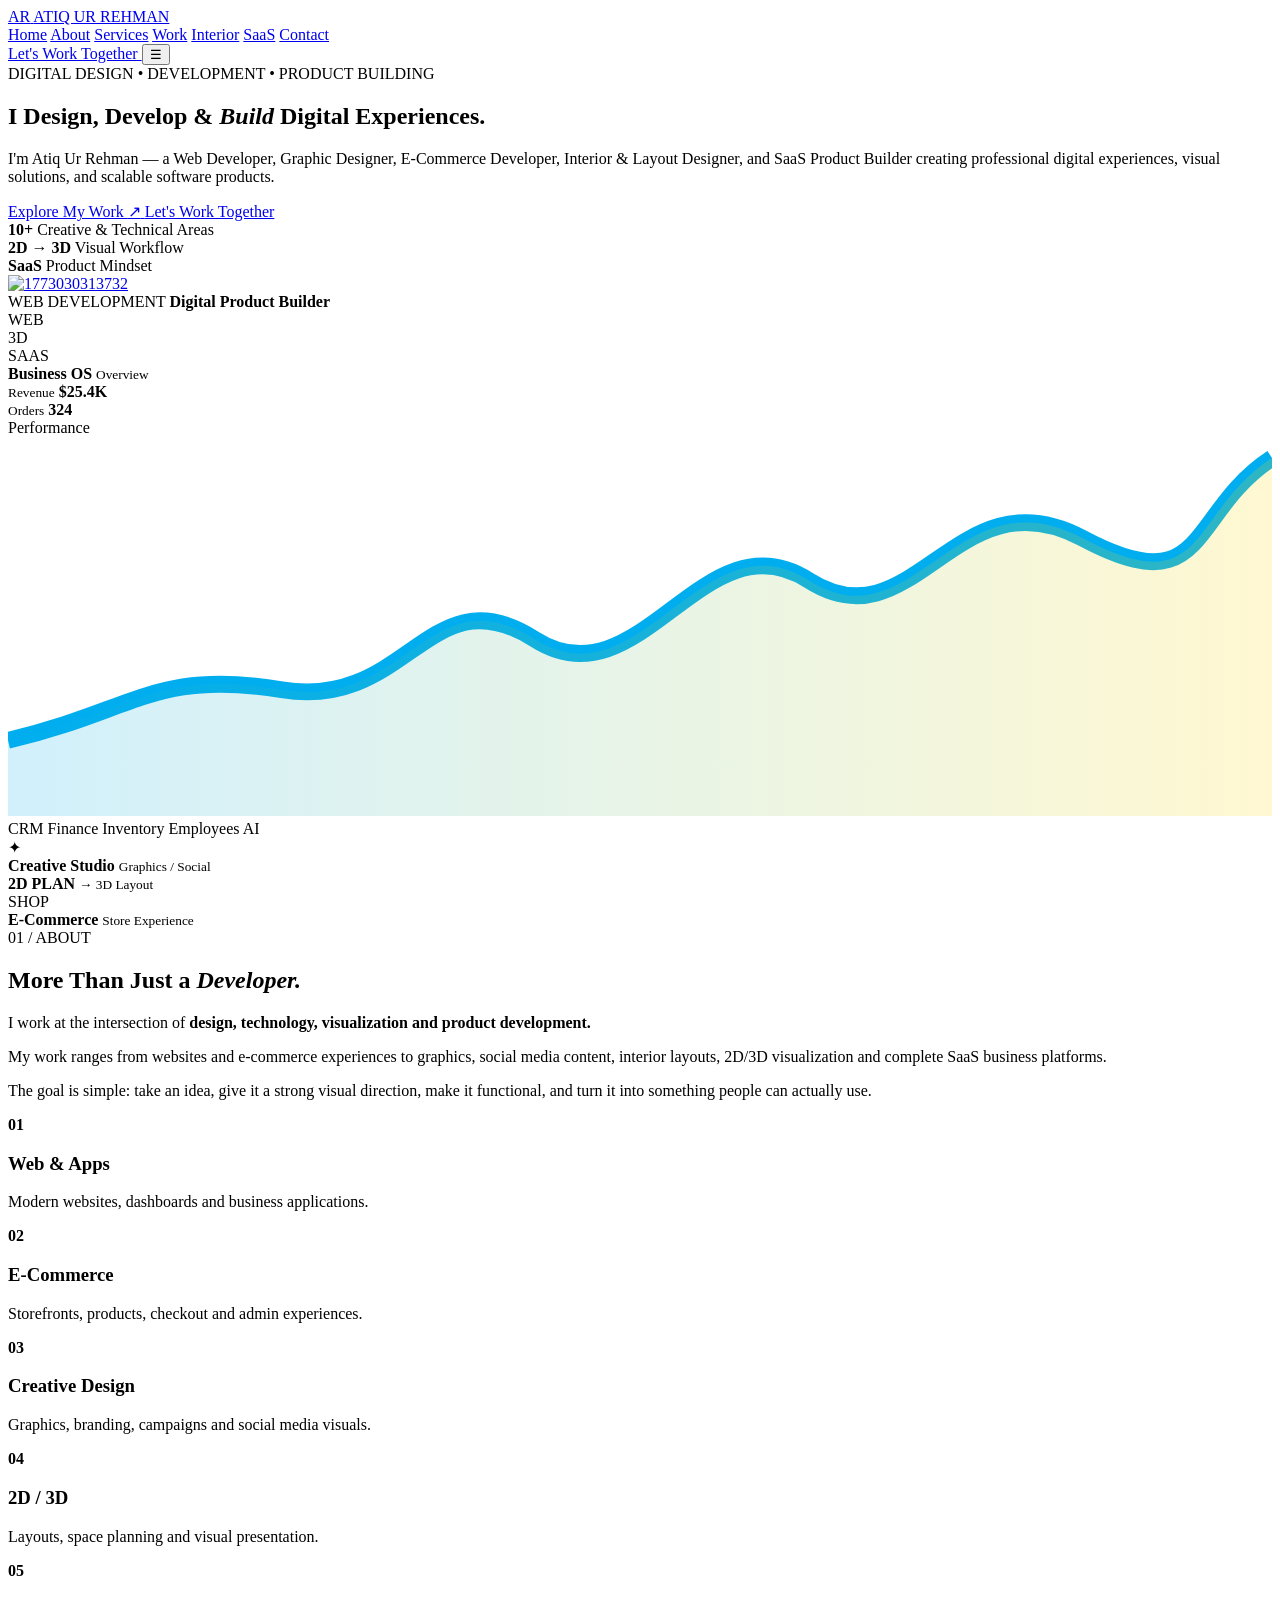
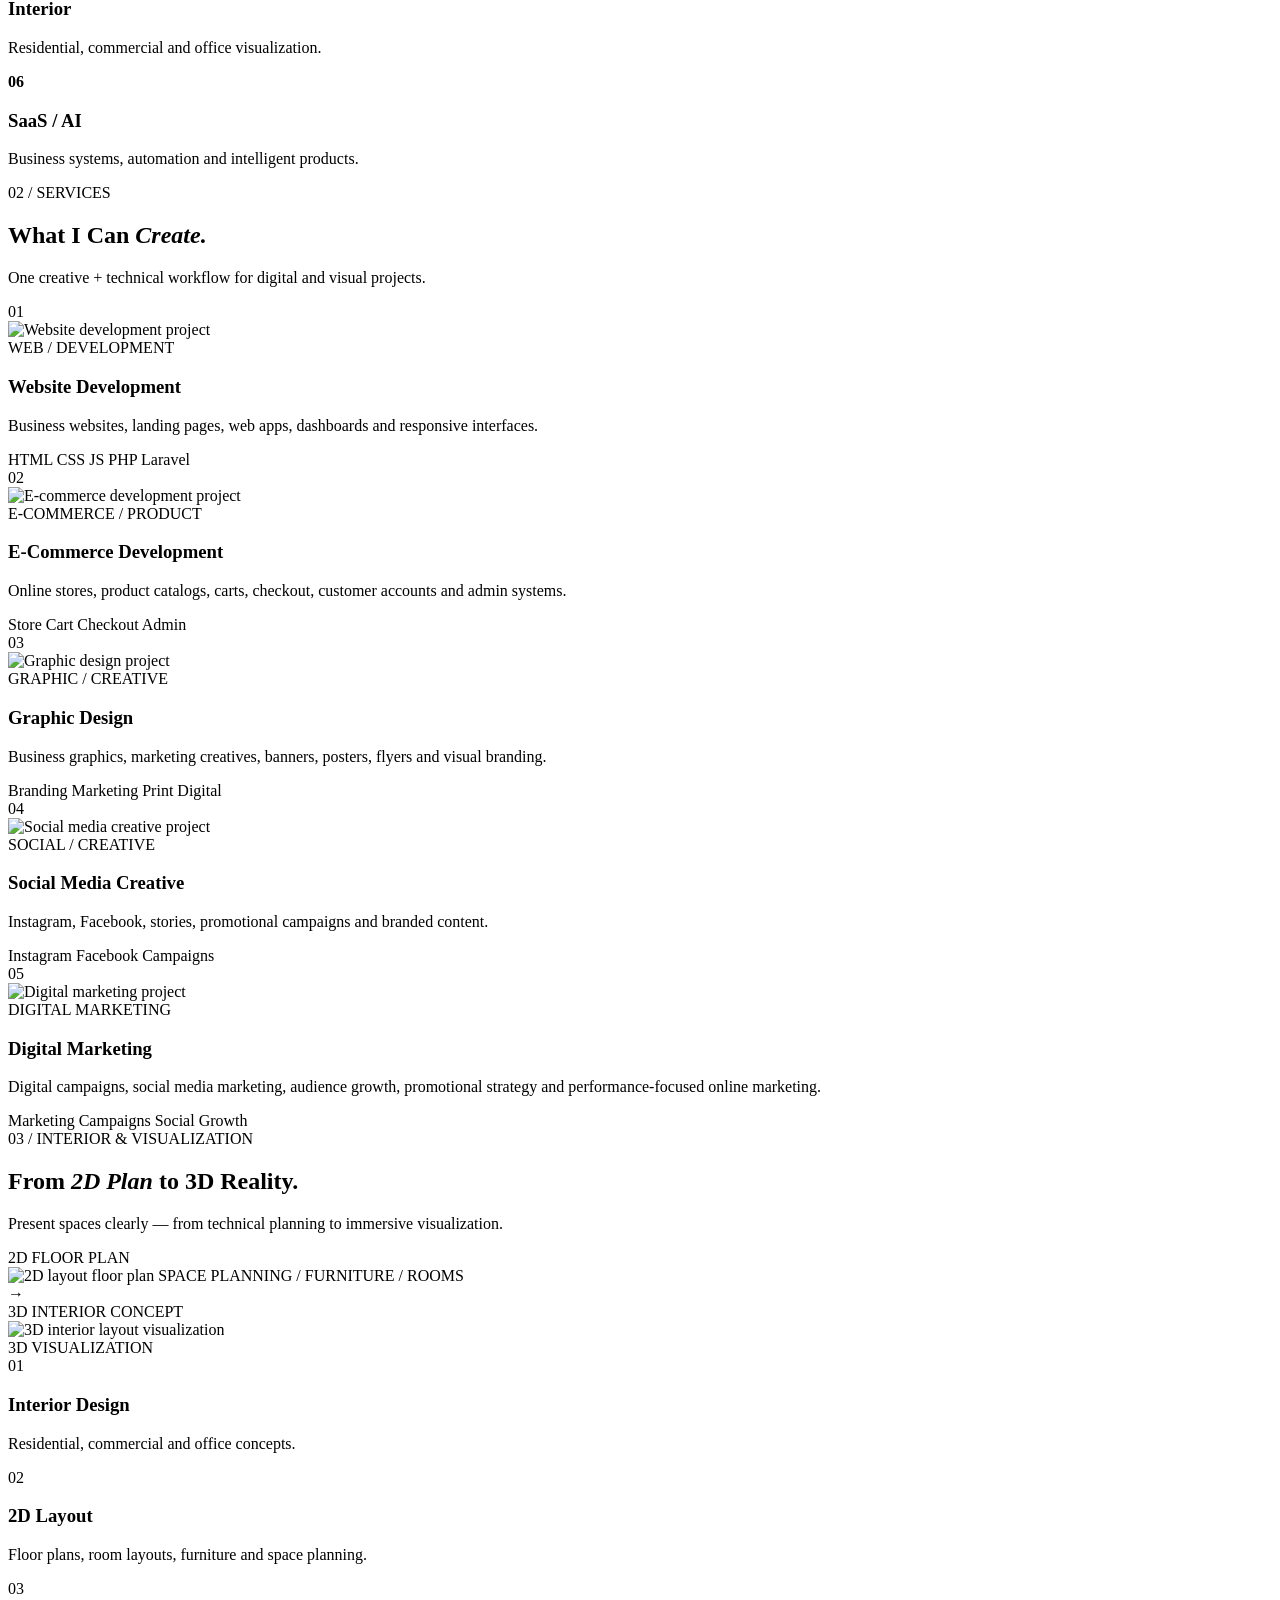
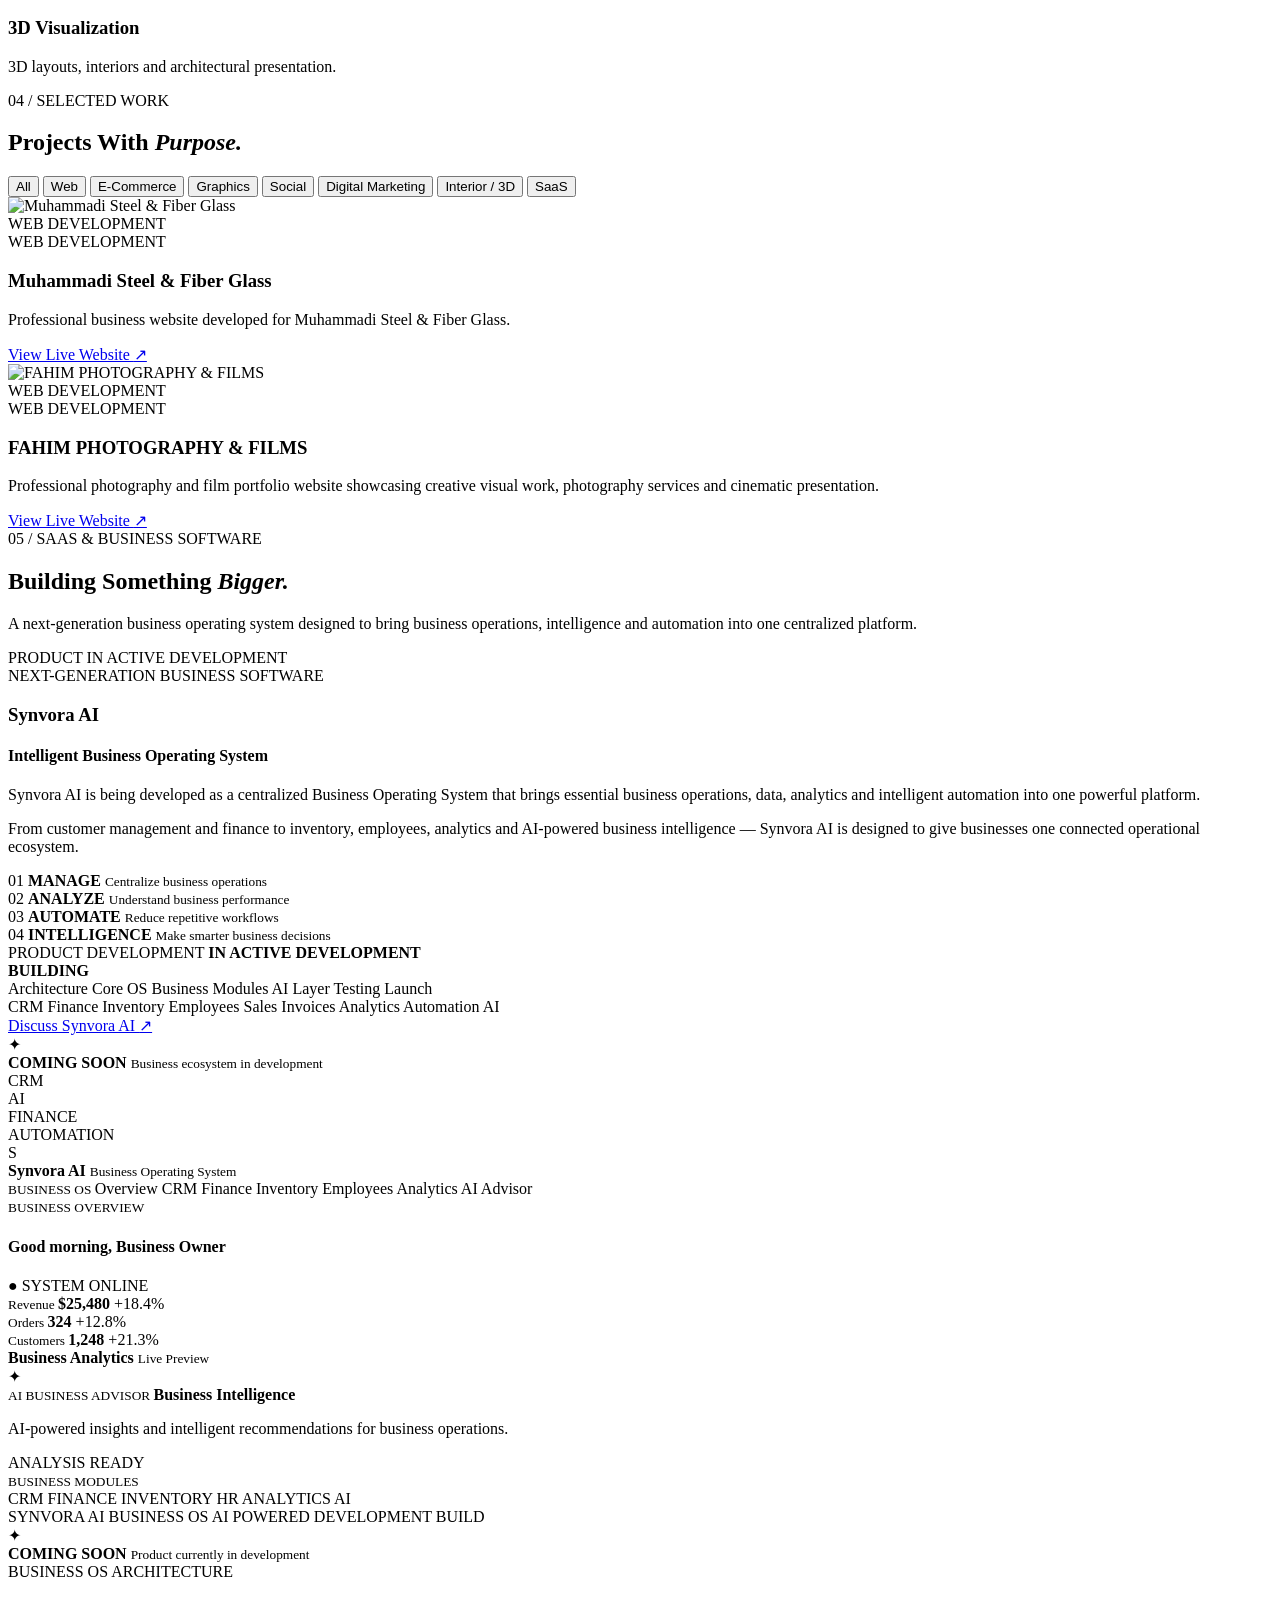
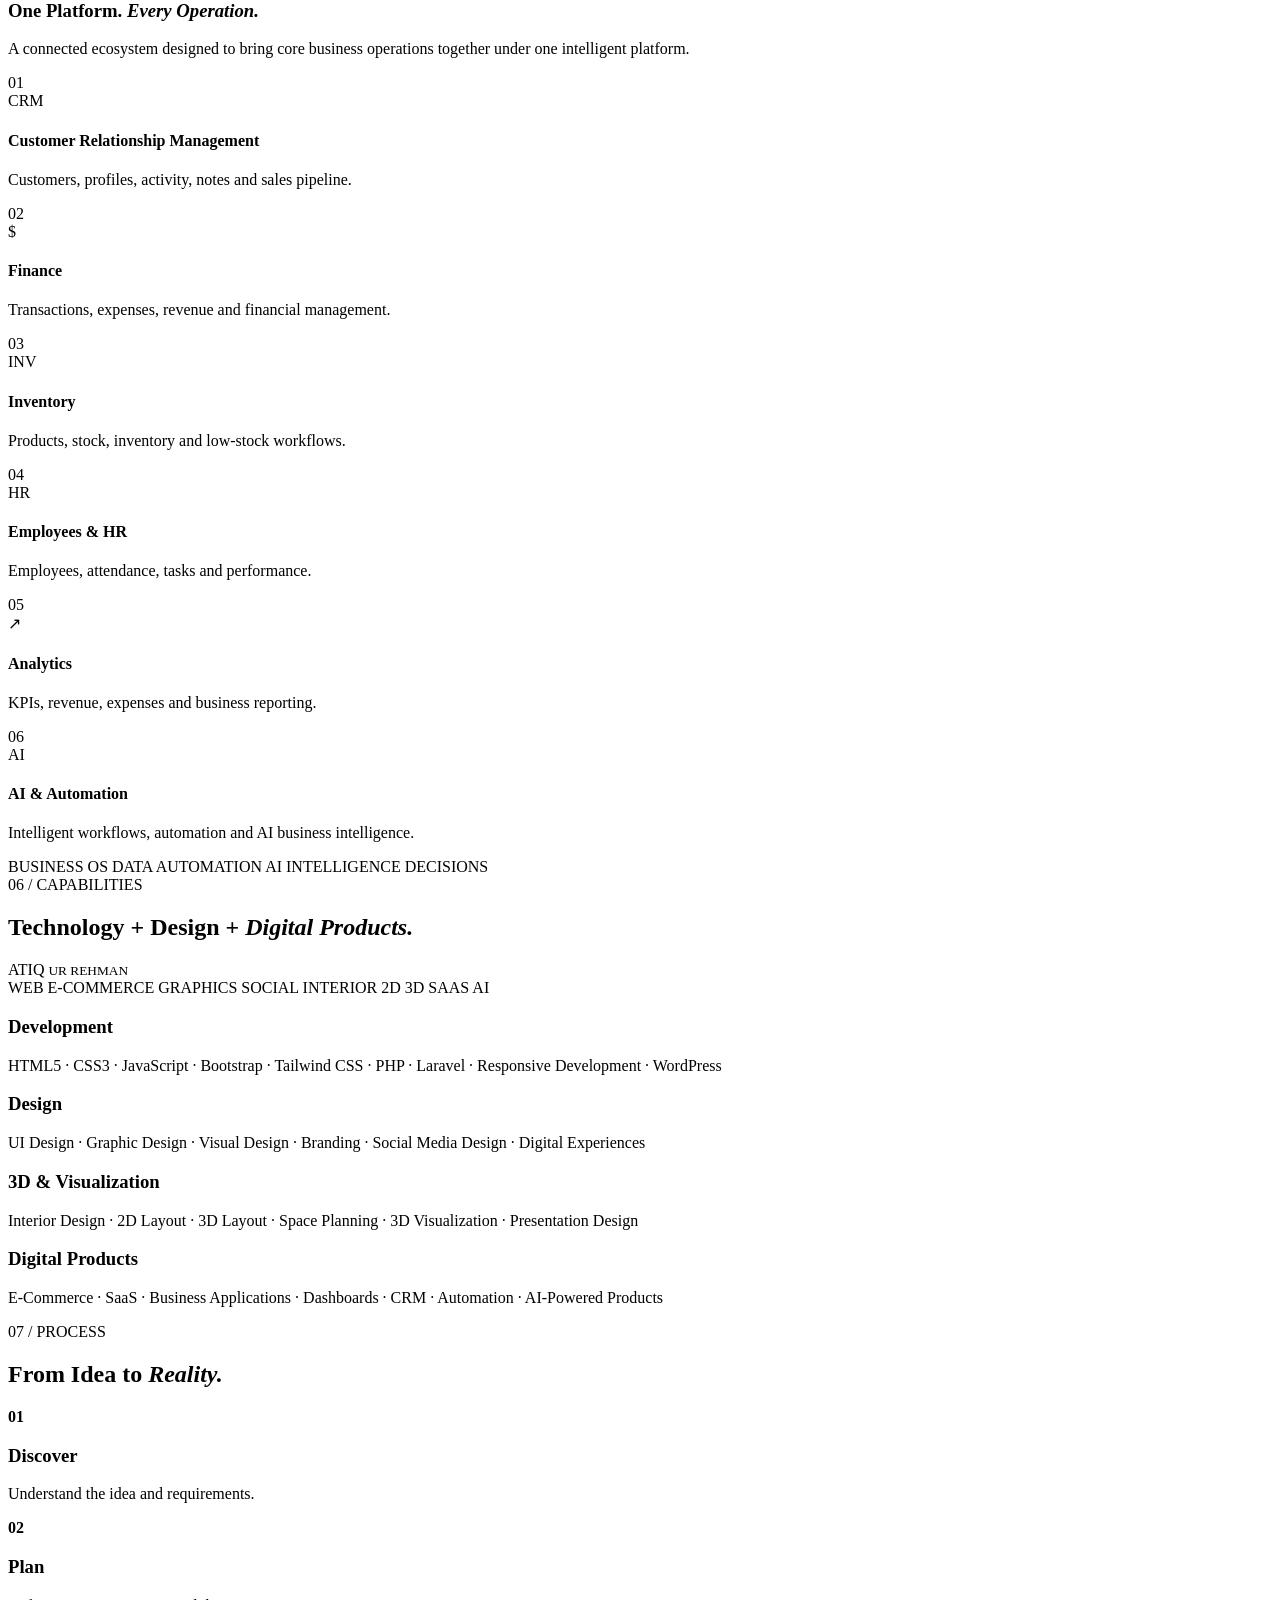
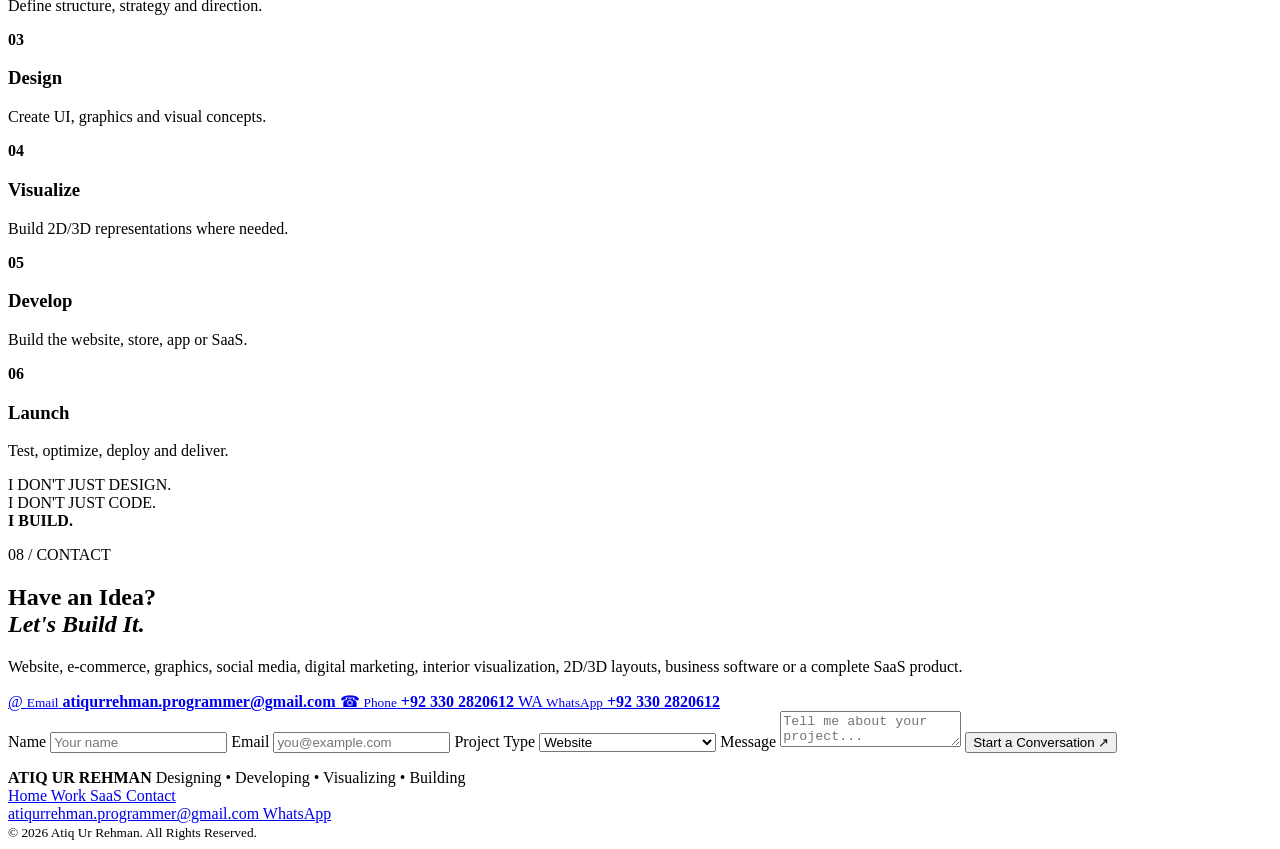
==== index.html @ fedbae57 "Add files via upload" ====
<!DOCTYPE html>
<html lang="en">
<head>
  <meta charset="UTF-8" />
  <meta name="viewport" content="width=device-width, initial-scale=1.0" />

  <meta
    name="description"
    content="Atiq Ur Rehman — Web Developer, Digital Designer, E-Commerce Developer, 2D/3D Visualizer, Interior Designer and SaaS Product Builder."
  />

  <meta name="theme-color" content="#05070d" />

  <title>Atiq Ur Rehman — Design • Develop • Visualize • Build</title>

  <link rel="preconnect" href="https://fonts.googleapis.com" />
  <link
    rel="preconnect"
    href="https://fonts.gstatic.com"
    crossorigin
  />

  <link
    href="https://fonts.googleapis.com/css2?family=Inter:wght@400;500;600;700;800&family=Space+Grotesk:wght@400;500;600;700&display=swap"
    rel="stylesheet"
  />

  <link rel="stylesheet" href="css//style.css" />
  <link rel="stylesheet" href="css//synvora.css" />
  <link rel="stylesheet" href="css//interior.css" />
  <link rel="stylesheet" href="css//projects.css">
</head>

<body>

  <div class="cursor-glow"></div>
  <div class="noise"></div>


  <!-- =========================================================
       HEADER
       ========================================================= -->

  <header class="site-header">

    <a class="brand" href="#home" aria-label="Atiq Ur Rehman home">

      <span class="brand-mark">AR</span>

      <span>ATIQ UR REHMAN</span>

    </a>


    <nav class="nav" id="nav">

      <a href="#home">Home</a>

      <a href="#about">About</a>

      <a href="#services">Services</a>

      <a href="#work">Work</a>

      <a href="#interior">Interior</a>

      <a href="#saas">SaaS</a>

      <a href="#contact">Contact</a>

    </nav>


    <a class="nav-cta" href="#contact">
      Let's Work Together
    </a>


    <button
      class="menu-btn"
      id="menuBtn"
      aria-label="Open menu"
      type="button"
    >
      ☰
    </button>

  </header>


  <main>


    <!-- =========================================================
         HERO
         ========================================================= -->

    <section class="hero section" id="home">

      <div class="hero-copy reveal">

        <div class="eyebrow">

          <span></span>

          DIGITAL DESIGN • DEVELOPMENT • PRODUCT BUILDING

        </div>


        <h1>

          I Design, Develop &amp;

          <em>Build</em>

          Digital Experiences.

        </h1>


        <p class="hero-text">

          I'm Atiq Ur Rehman — a Web Developer, Graphic Designer,
          E-Commerce Developer, Interior &amp; Layout Designer,
          and SaaS Product Builder creating professional digital
          experiences, visual solutions, and scalable software products.

        </p>


        <div class="hero-actions">

          <a class="btn btn-primary" href="#work">

            Explore My Work

            <span>↗</span>

          </a>


          <a class="btn btn-ghost" href="#contact">

            Let's Work Together

          </a>

        </div>


        <div class="hero-meta">

          <div>

            <strong>10+</strong>

            <span>Creative &amp; Technical Areas</span>

          </div>


          <div>

            <strong>2D → 3D</strong>

            <span>Visual Workflow</span>

          </div>


          <div>

            <strong>SaaS</strong>

            <span>Product Mindset</span>

          </div>

        </div>

      </div>


      <!-- HERO VISUAL -->

      <div class="hero-scene-wrap reveal" data-tilt>

        <div class="scene-grid"></div>

        <div class="orbit orbit-a"></div>

        <div class="orbit orbit-b"></div>


        <div class="hero-scene">


          <div class="real-photo-card hero-photo-card">

            <a href="https://ibb.co/jkDN61f0"><img src="https://i.ibb.co/TMtfvF2j/1773030313732.jpg" alt="1773030313732" border="0"></a>

            <div class="photo-overlay">

              <span>WEB DEVELOPMENT</span>

              <b>Digital Product Builder</b>

            </div>

          </div>


          <div class="float-tag tag-web">WEB</div>

          <div class="float-tag tag-3d">3D</div>

          <div class="float-tag tag-saas">SAAS</div>


          <!-- LAPTOP -->

          <div class="device laptop">

            <div class="device-top">

              <span></span>
              <span></span>
              <span></span>

            </div>


            <div class="screen">

              <div class="dash-head">

                <b>Business OS</b>

                <small>Overview</small>

              </div>


              <div class="dash-grid">

                <div class="mini-stat">

                  <small>Revenue</small>

                  <b>$25.4K</b>

                  <i></i>

                </div>


                <div class="mini-stat">

                  <small>Orders</small>

                  <b>324</b>

                  <i></i>

                </div>


                <div class="chart">

                  <div class="chart-title">
                    Performance
                  </div>


                  <svg
                    viewBox="0 0 300 90"
                    preserveAspectRatio="none"
                    aria-label="Decorative analytics graph"
                  >

                    <defs>

                      <linearGradient id="g" x1="0" x2="1">

                        <stop
                          offset="0"
                          stop-color="#00aeef"
                        />

                        <stop
                          offset="1"
                          stop-color="#ffd700"
                        />

                      </linearGradient>

                    </defs>


                    <path
                      d="M0 72 C30 65,35 55,65 60 S100 32,125 48 S165 18,190 34 S225 8,255 24 S280 18,300 5"
                      fill="none"
                      stroke="#00aeef"
                      stroke-width="4"
                    />


                    <path
                      d="M0 72 C30 65,35 55,65 60 S100 32,125 48 S165 18,190 34 S225 8,255 24 S280 18,300 5 L300 90 L0 90Z"
                      fill="url(#g)"
                      opacity=".18"
                    />

                  </svg>

                </div>

              </div>


              <div class="dash-bottom">

                <span>CRM</span>

                <span>Finance</span>

                <span>Inventory</span>

                <span>Employees</span>

                <span>AI</span>

              </div>

            </div>

          </div>


          <!-- DESIGN PANEL -->

          <div class="floating-panel panel-design">

            <div class="panel-icon">✦</div>

            <b>Creative Studio</b>

            <small>Graphics / Social</small>


            <div class="swatches">

              <i></i>
              <i></i>
              <i></i>

            </div>

          </div>


          <!-- PLAN PANEL -->

          <div class="floating-panel panel-plan">

            <div class="floorplan">

              <span></span>
              <span></span>
              <span></span>
              <span></span>
              <span></span>

            </div>


            <b>2D PLAN</b>

            <small>→ 3D Layout</small>

          </div>


          <!-- STORE PANEL -->

          <div class="floating-panel panel-store">

            <div class="store-img">

              <div class="product-cube"></div>

              <span>SHOP</span>

            </div>


            <b>E-Commerce</b>

            <small>Store Experience</small>

          </div>


          <!-- MINI ROOM -->

          <div class="room-mini">

            <div class="room-back"></div>

            <div class="room-floor"></div>

            <div class="sofa"></div>

            <div class="table"></div>

            <div class="lamp"></div>

          </div>

        </div>

      </div>

    </section>


    <!-- =========================================================
         ABOUT
         ========================================================= -->

    <section class="section about" id="about">

      <div class="section-head reveal">

        <span class="section-no">
          01 / ABOUT
        </span>


        <h2>

          More Than Just a

          <em>Developer.</em>

        </h2>

      </div>


      <div class="about-grid">


        <div class="about-copy reveal">

          <p class="lead">

            I work at the intersection of

            <strong>
              design, technology, visualization and product development.
            </strong>

          </p>


          <p>

            My work ranges from websites and e-commerce experiences
            to graphics, social media content, interior layouts,
            2D/3D visualization and complete SaaS business platforms.

          </p>


          <p>

            The goal is simple: take an idea, give it a strong visual
            direction, make it functional, and turn it into something
            people can actually use.

          </p>

        </div>


        <div class="capability-grid reveal">


          <article>

            <b>01</b>

            <h3>Web &amp; Apps</h3>

            <p>
              Modern websites, dashboards and business applications.
            </p>

          </article>


          <article>

            <b>02</b>

            <h3>E-Commerce</h3>

            <p>
              Storefronts, products, checkout and admin experiences.
            </p>

          </article>


          <article>

            <b>03</b>

            <h3>Creative Design</h3>

            <p>
              Graphics, branding, campaigns and social media visuals.
            </p>

          </article>


          <article>

            <b>04</b>

            <h3>2D / 3D</h3>

            <p>
              Layouts, space planning and visual presentation.
            </p>

          </article>


          <article>

            <b>05</b>

            <h3>Interior</h3>

            <p>
              Residential, commercial and office visualization.
            </p>

          </article>


          <article>

            <b>06</b>

            <h3>SaaS / AI</h3>

            <p>
              Business systems, automation and intelligent products.
            </p>

          </article>

        </div>

      </div>

    </section>


    <!-- =========================================================
         SERVICES
         ========================================================= -->

    <section class="section services" id="services">

      <div class="section-head reveal">

        <span class="section-no">
          02 / SERVICES
        </span>


        <h2>

          What I Can

          <em>Create.</em>

        </h2>


        <p>
          One creative + technical workflow for digital and visual projects.
        </p>

      </div>


      <div class="service-grid">


        <!-- WEBSITE DEVELOPMENT -->

        <article
          class="service-card reveal"
          data-tilt
        >

          <span class="service-num">01</span>


          <div class="service-visual real-service-photo">

            <img
              src="https://i.ibb.co/zTfZMCG3/IMG-20260829-WA0000.jpg"
              alt="Website development project"
              loading="lazy"
            />

            <div class="photo-badge">
              WEB / DEVELOPMENT
            </div>

          </div>


          <h3>Website Development</h3>


          <p>
            Business websites, landing pages, web apps, dashboards
            and responsive interfaces.
          </p>


          <div class="tags">

            <span>HTML</span>
            <span>CSS</span>
            <span>JS</span>
            <span>PHP</span>
            <span>Laravel</span>

          </div>

        </article>


        <!-- E-COMMERCE -->

        <article
          class="service-card reveal"
          data-tilt
        >

          <span class="service-num">02</span>


          <div class="service-visual real-service-photo">

            <img
              src="https://i.ibb.co/v4fLGfy1/IMG-20260829-WA0020.jpg"
              alt="E-commerce development project"
              loading="lazy"
            />

            <div class="photo-badge">
              E-COMMERCE / PRODUCT
            </div>

          </div>


          <h3>E-Commerce Development</h3>


          <p>
            Online stores, product catalogs, carts, checkout,
            customer accounts and admin systems.
          </p>


          <div class="tags">

            <span>Store</span>
            <span>Cart</span>
            <span>Checkout</span>
            <span>Admin</span>

          </div>

        </article>


        <!-- GRAPHIC DESIGN -->

        <article
          class="service-card reveal"
          data-tilt
        >

          <span class="service-num">03</span>


          <div class="service-visual real-service-photo">

            <img
              src="https://i.ibb.co/V7SLDwQ/IMG-20260829-WA0002.jpg"
              alt="Graphic design project"
              loading="lazy"
            />

            <div class="photo-badge">
              GRAPHIC / CREATIVE
            </div>

          </div>


          <h3>Graphic Design</h3>


          <p>
            Business graphics, marketing creatives, banners,
            posters, flyers and visual branding.
          </p>


          <div class="tags">

            <span>Branding</span>
            <span>Marketing</span>
            <span>Print</span>
            <span>Digital</span>

          </div>

        </article>


        <!-- SOCIAL MEDIA -->

        <article
          class="service-card reveal"
          data-tilt
        >

          <span class="service-num">04</span>


          <div class="service-visual real-service-photo">

            <img
              src="https://i.ibb.co/vxr4BmLY/9b33d6eac666f2b6887f64016045c1c8.jpg"
              alt="Social media creative project"
              loading="lazy"
            />

            <div class="photo-badge">
              SOCIAL / CREATIVE
            </div>

          </div>


          <h3>Social Media Creative</h3>


          <p>
            Instagram, Facebook, stories, promotional campaigns
            and branded content.
          </p>


          <div class="tags">

            <span>Instagram</span>
            <span>Facebook</span>
            <span>Campaigns</span>

          </div>

        </article>


        <!-- DIGITAL MARKETING -->

        <article
          class="service-card reveal"
          data-tilt
        >

          <span class="service-num">05</span>


          <div class="service-visual real-service-photo">

            <img
              src="https://i.ibb.co/1GdFf4Z9/IMG-20260829-WA0019.jpg"
              alt="Digital marketing project"
              loading="lazy"
            />

            <div class="photo-badge">
              DIGITAL MARKETING
            </div>

          </div>


          <h3>Digital Marketing</h3>


          <p>
            Digital campaigns, social media marketing,
            audience growth, promotional strategy and
            performance-focused online marketing.
          </p>


          <div class="tags">

            <span>Marketing</span>
            <span>Campaigns</span>
            <span>Social</span>
            <span>Growth</span>

          </div>

        </article>

      </div>

    </section>


    <!-- =========================================================
         INTERIOR & VISUALIZATION
         ========================================================= -->

    <section
      class="section interior"
      id="interior"
    >

      <div class="section-head reveal">

        <span class="section-no">
          03 / INTERIOR &amp; VISUALIZATION
        </span>


        <h2>

          From

          <em>2D Plan</em>

          to 3D Reality.

        </h2>


        <p>

          Present spaces clearly — from technical planning
          to immersive visualization.

        </p>

      </div>


      <div class="interior-stage reveal">


        <!-- 2D -->

        <div class="plan-card">

          <div class="plan-label">
            2D FLOOR PLAN
          </div>


          <img
            src="https://i.ibb.co/XfNsH6Zq/IMG-20260829-WA0007.jpg"
            alt="2D layout floor plan"
            loading="lazy"
            style="width:100%;height:100%;object-fit:cover;border-radius:inherit;"
          />


          <span>
            SPACE PLANNING / FURNITURE / ROOMS
          </span>

        </div>


        <div class="arrow-3d">
          →
        </div>


        <!-- 3D -->

        <div class="room-card">

          <div class="room-label">
            3D INTERIOR CONCEPT
          </div>


          <div class="real-interior-photo">

            <img
              src="https://i.ibb.co/ycnj2cP0/IMG-20260829-WA0005.jpg"
              alt="3D interior layout visualization"
              loading="lazy"
            />


            <div class="interior-photo-label">
              3D VISUALIZATION
            </div>

          </div>

        </div>

      </div>


      <div class="three-services reveal">


        <div>

          <span>01</span>

          <h3>Interior Design</h3>

          <p>
            Residential, commercial and office concepts.
          </p>

        </div>


        <div>

          <span>02</span>

          <h3>2D Layout</h3>

          <p>
            Floor plans, room layouts, furniture and space planning.
          </p>

        </div>


        <div>

          <span>03</span>

          <h3>3D Visualization</h3>

          <p>
            3D layouts, interiors and architectural presentation.
          </p>

        </div>

      </div>

    </section>


    <!-- =========================================================
         SELECTED WORK
         ========================================================= -->

    <section
      class="section work"
      id="work"
    >

      <div class="section-head reveal">

        <span class="section-no">
          04 / SELECTED WORK
        </span>


        <h2>

          Projects With

          <em>Purpose.</em>

        </h2>

      </div>


      <div
        class="filter-row reveal"
        id="filters"
      >

        <button
          class="filter active"
          data-filter="all"
          type="button"
        >
          All
        </button>


        <button
          class="filter"
          data-filter="web"
          type="button"
        >
          Web
        </button>


        <button
          class="filter"
          data-filter="ecommerce"
          type="button"
        >
          E-Commerce
        </button>


        <button
          class="filter"
          data-filter="graphic"
          type="button"
        >
          Graphics
        </button>


        <button
          class="filter"
          data-filter="social"
          type="button"
        >
          Social
        </button>


        <button
          class="filter"
          data-filter="marketing"
          type="button"
        >
          Digital Marketing
        </button>


        <button
          class="filter"
          data-filter="interior"
          type="button"
        >
          Interior / 3D
        </button>


        <button
          class="filter"
          data-filter="saas"
          type="button"
        >
          SaaS
        </button>

      </div>


      <div
        class="project-grid"
        id="projectGrid"
      >

      </div>

      </div>

    </section>


  <!-- PROJECT GRID -->

  <div
    class="project-grid"
    id="projectGrid"
  >

    <!--
      YOUR EXISTING PROJECT CARDS
      YAHAN SAME EXISTING CARDS RAHENGE.
    -->


    <!-- DYNAMIC PROJECTS WILL APPEAR HERE -->

  </div>

</section>


    <!-- =========================================================
     SYNVORA AI — PRODUCT SHOWCASE
     ========================================================= -->

<section class="section saas synvora-section" id="saas">

  <div class="section-head reveal">

    <span class="section-no">
      05 / SAAS &amp; BUSINESS SOFTWARE
    </span>

    <h2>
      Building Something
      <em>Bigger.</em>
    </h2>

    <p>
      A next-generation business operating system designed to bring
      business operations, intelligence and automation into one
      centralized platform.
    </p>

  </div>


  <!-- SYNVORA PRODUCT HERO -->

  <div class="synvora-product-showcase reveal">


    <!-- LEFT PRODUCT CONTENT -->

    <div class="synvora-product-content">

      <div class="synvora-status-badge">

        <span class="synvora-status-dot"></span>

        <span>PRODUCT IN ACTIVE DEVELOPMENT</span>

      </div>


      <div class="synvora-product-kicker">

        NEXT-GENERATION BUSINESS SOFTWARE

      </div>


      <h3 class="synvora-product-title">

        Synvora <span>AI</span>

      </h3>


      <h4 class="synvora-product-subtitle">

        Intelligent Business Operating System

      </h4>


      <p class="synvora-product-description">

        Synvora AI is being developed as a centralized Business Operating
        System that brings essential business operations, data,
        analytics and intelligent automation into one powerful platform.

      </p>


      <p class="synvora-product-description">

        From customer management and finance to inventory, employees,
        analytics and AI-powered business intelligence — Synvora AI is
        designed to give businesses one connected operational ecosystem.

      </p>


      <!-- PRODUCT POSITIONING -->

      <div class="synvora-positioning">

        <div>

          <span>01</span>

          <strong>MANAGE</strong>

          <small>
            Centralize business operations
          </small>

        </div>


        <div>

          <span>02</span>

          <strong>ANALYZE</strong>

          <small>
            Understand business performance
          </small>

        </div>


        <div>

          <span>03</span>

          <strong>AUTOMATE</strong>

          <small>
            Reduce repetitive workflows
          </small>

        </div>


        <div>

          <span>04</span>

          <strong>INTELLIGENCE</strong>

          <small>
            Make smarter business decisions
          </small>

        </div>

      </div>


      <!-- DEVELOPMENT STATUS -->

      <div class="synvora-development">

        <div class="synvora-development-top">

          <div>

            <span>PRODUCT DEVELOPMENT</span>

            <strong>IN ACTIVE DEVELOPMENT</strong>

          </div>

          <b>BUILDING</b>

        </div>


        <div class="synvora-development-track">

          <span></span>

        </div>


        <div class="synvora-development-stages">

          <span class="active">
            Architecture
          </span>

          <span class="active">
            Core OS
          </span>

          <span class="active">
            Business Modules
          </span>

          <span>
            AI Layer
          </span>

          <span>
            Testing
          </span>

          <span>
            Launch
          </span>

        </div>

      </div>


      <!-- MODULE TAGS -->

      <div class="synvora-module-tags">

        <span>CRM</span>
        <span>Finance</span>
        <span>Inventory</span>
        <span>Employees</span>
        <span>Sales</span>
        <span>Invoices</span>
        <span>Analytics</span>
        <span>Automation</span>
        <span>AI</span>

      </div>


      <!-- CTA -->

      <div class="synvora-product-actions">

        <a
          class="btn btn-primary"
          href="#contact"
        >

          Discuss Synvora AI

          <span>↗</span>

        </a>


        <div class="synvora-coming-status">

          <span>✦</span>

          <div>

            <strong>COMING SOON</strong>

            <small>
              Business ecosystem in development
            </small>

          </div>

        </div>

      </div>

    </div>


    <!-- RIGHT PRODUCT VISUAL -->

    <div
      class="synvora-product-visual"
      data-tilt
    >

      <div class="synvora-visual-glow"></div>

      <div class="synvora-visual-grid"></div>


      <!-- FLOATING MODULE LABELS -->

      <div class="synvora-floating-label synvora-label-crm">
        CRM
      </div>

      <div class="synvora-floating-label synvora-label-ai">
        AI
      </div>

      <div class="synvora-floating-label synvora-label-finance">
        FINANCE
      </div>

      <div class="synvora-floating-label synvora-label-automation">
        AUTOMATION
      </div>


      <!-- MAIN DASHBOARD -->

      <div class="synvora-dashboard">

        <!-- DASHBOARD TOP BAR -->

        <div class="synvora-dashboard-top">

          <div class="synvora-dashboard-brand">

            <span class="synvora-dashboard-logo">
              S
            </span>

            <div>

              <strong>
                Synvora AI
              </strong>

              <small>
                Business Operating System
              </small>

            </div>

          </div>


          <div class="synvora-dashboard-actions">

            <span></span>
            <span></span>
            <span></span>

          </div>

        </div>


        <!-- DASHBOARD BODY -->

        <div class="synvora-dashboard-main">


          <!-- SIDEBAR -->

          <aside class="synvora-dashboard-sidebar">

            <small>
              BUSINESS OS
            </small>

            <span class="active">
              Overview
            </span>

            <span>
              CRM
            </span>

            <span>
              Finance
            </span>

            <span>
              Inventory
            </span>

            <span>
              Employees
            </span>

            <span>
              Analytics
            </span>

            <span>
              AI Advisor
            </span>

          </aside>


          <!-- MAIN CONTENT -->

          <div class="synvora-dashboard-content">


            <div class="synvora-dashboard-heading">

              <div>

                <small>
                  BUSINESS OVERVIEW
                </small>

                <h4>
                  Good morning, Business Owner
                </h4>

              </div>


              <span>
                ● SYSTEM ONLINE
              </span>

            </div>


            <!-- KPI CARDS -->

            <div class="synvora-kpi-grid">

              <div>

                <small>
                  Revenue
                </small>

                <strong>
                  $25,480
                </strong>

                <span>
                  +18.4%
                </span>

              </div>


              <div>

                <small>
                  Orders
                </small>

                <strong>
                  324
                </strong>

                <span>
                  +12.8%
                </span>

              </div>


              <div>

                <small>
                  Customers
                </small>

                <strong>
                  1,248
                </strong>

                <span>
                  +21.3%
                </span>

              </div>

            </div>


            <!-- ANALYTICS + AI -->

            <div class="synvora-dashboard-panels">


              <div class="synvora-analytics-panel">

                <div class="synvora-panel-heading">

                  <strong>
                    Business Analytics
                  </strong>

                  <small>
                    Live Preview
                  </small>

                </div>


                <div class="synvora-chart">

                  <div class="synvora-chart-bars">

                    <i></i>
                    <i></i>
                    <i></i>
                    <i></i>
                    <i></i>
                    <i></i>
                    <i></i>
                    <i></i>
                    <i></i>
                    <i></i>
                    <i></i>

                  </div>


                  <div class="synvora-chart-line"></div>

                </div>

              </div>


              <!-- AI INSIGHT -->

              <div class="synvora-ai-panel">

                <div class="synvora-ai-icon">
                  ✦
                </div>

                <small>
                  AI BUSINESS ADVISOR
                </small>

                <strong>
                  Business Intelligence
                </strong>

                <p>
                  AI-powered insights and intelligent
                  recommendations for business operations.
                </p>

                <span>
                  ANALYSIS READY
                </span>

              </div>

            </div>


            <!-- MODULES -->

            <div class="synvora-dashboard-modules">

              <small>
                BUSINESS MODULES
              </small>


              <div>

                <span>
                  CRM
                </span>

                <span>
                  FINANCE
                </span>

                <span>
                  INVENTORY
                </span>

                <span>
                  HR
                </span>

                <span>
                  ANALYTICS
                </span>

                <span>
                  AI
                </span>

              </div>

            </div>

          </div>

        </div>


        <!-- DASHBOARD FOOTER -->

        <div class="synvora-dashboard-footer">

          <span>
            SYNVORA AI
          </span>

          <span>
            BUSINESS OS
          </span>

          <span>
            AI POWERED
          </span>

          <span>
            DEVELOPMENT BUILD
          </span>

        </div>

      </div>


      <!-- PRODUCT STATUS -->

      <div class="synvora-visual-status">

        <span>✦</span>

        <div>

          <strong>
            COMING SOON
          </strong>

          <small>
            Product currently in development
          </small>

        </div>

      </div>

    </div>

  </div>


  <!-- BUSINESS OS MODULES -->

  <div class="synvora-modules-section reveal">


    <div class="synvora-modules-heading">

      <span>
        BUSINESS OS ARCHITECTURE
      </span>

      <h3>
        One Platform.
        <em>Every Operation.</em>
      </h3>

      <p>
        A connected ecosystem designed to bring core business
        operations together under one intelligent platform.
      </p>

    </div>


    <div class="synvora-modules-grid">


      <article>

        <span>01</span>

        <div class="synvora-module-icon">
          CRM
        </div>

        <h4>
          Customer Relationship Management
        </h4>

        <p>
          Customers, profiles, activity, notes and sales pipeline.
        </p>

      </article>


      <article>

        <span>02</span>

        <div class="synvora-module-icon">
          $
        </div>

        <h4>
          Finance
        </h4>

        <p>
          Transactions, expenses, revenue and financial management.
        </p>

      </article>


      <article>

        <span>03</span>

        <div class="synvora-module-icon">
          INV
        </div>

        <h4>
          Inventory
        </h4>

        <p>
          Products, stock, inventory and low-stock workflows.
        </p>

      </article>


      <article>

        <span>04</span>

        <div class="synvora-module-icon">
          HR
        </div>

        <h4>
          Employees &amp; HR
        </h4>

        <p>
          Employees, attendance, tasks and performance.
        </p>

      </article>


      <article>

        <span>05</span>

        <div class="synvora-module-icon">
          ↗
        </div>

        <h4>
          Analytics
        </h4>

        <p>
          KPIs, revenue, expenses and business reporting.
        </p>

      </article>


      <article>

        <span>06</span>

        <div class="synvora-module-icon">
          AI
        </div>

        <h4>
          AI &amp; Automation
        </h4>

        <p>
          Intelligent workflows, automation and AI business intelligence.
        </p>

      </article>

    </div>


    <!-- ARCHITECTURE STRIP -->

    <div class="synvora-architecture">

      <span>
        BUSINESS OS
      </span>

      <i></i>

      <span>
        DATA
      </span>

      <i></i>

      <span>
        AUTOMATION
      </span>

      <i></i>

      <span>
        AI INTELLIGENCE
      </span>

      <i></i>

      <span>
        DECISIONS
      </span>

    </div>

  </div>

</section>


    <!-- =========================================================
     CAPABILITIES
     ========================================================= -->

<section class="section skills">

  <div class="section-head reveal">

    <span class="section-no">
      06 / CAPABILITIES
    </span>

    <h2>
      Technology + Design +
      <em>Digital Products.</em>
    </h2>

  </div>


  <!-- =======================================================
       SKILL ORBIT
       ======================================================= -->

  <div class="skill-orbit reveal">

    <div class="skill-core">

      ATIQ

      <small>
        UR REHMAN
      </small>

    </div>


    <span class="skill s1">
      WEB
    </span>

    <span class="skill s2">
      E-COMMERCE
    </span>

    <span class="skill s3">
      GRAPHICS
    </span>

    <span class="skill s4">
      SOCIAL
    </span>

    <span class="skill s5">
      INTERIOR
    </span>

    <span class="skill s6">
      2D
    </span>

    <span class="skill s7">
      3D
    </span>

    <span class="skill s8">
      SAAS
    </span>

    <span class="skill s9">
      AI
    </span>

  </div>


  <!-- =======================================================
       CAPABILITY COLUMNS
       ======================================================= -->

  <div class="skill-columns reveal">


    <!-- DEVELOPMENT -->

    <div>

      <h3>
        Development
      </h3>

      <p>
        HTML5 · CSS3 · JavaScript · Bootstrap ·
        Tailwind CSS · PHP · Laravel · Responsive
        Development · WordPress
      </p>

    </div>


    <!-- DESIGN -->

    <div>

      <h3>
        Design
      </h3>

      <p>
        UI Design · Graphic Design · Visual Design ·
        Branding · Social Media Design · Digital
        Experiences
      </p>

    </div>


    <!-- 3D & VISUALIZATION -->

    <div>

      <h3>
        3D &amp; Visualization
      </h3>

      <p>
        Interior Design · 2D Layout · 3D Layout ·
        Space Planning · 3D Visualization ·
        Presentation Design
      </p>

    </div>


    <!-- DIGITAL PRODUCTS -->

    <div>

      <h3>
        Digital Products
      </h3>

      <p>
        E-Commerce · SaaS · Business Applications ·
        Dashboards · CRM · Automation ·
        AI-Powered Products
      </p>

    </div>


  </div>

</section>


    <!-- =========================================================
         PROCESS
         ========================================================= -->

    <section class="section process">


      <div class="section-head reveal">

        <span class="section-no">
          07 / PROCESS
        </span>


        <h2>

          From Idea to

          <em>Reality.</em>

        </h2>

      </div>


      <div class="process-line reveal">


        <div>

          <b>01</b>

          <h3>
            Discover
          </h3>

          <p>
            Understand the idea and requirements.
          </p>

        </div>


        <div>

          <b>02</b>

          <h3>
            Plan
          </h3>

          <p>
            Define structure, strategy and direction.
          </p>

        </div>


        <div>

          <b>03</b>

          <h3>
            Design
          </h3>

          <p>
            Create UI, graphics and visual concepts.
          </p>

        </div>


        <div>

          <b>04</b>

          <h3>
            Visualize
          </h3>

          <p>
            Build 2D/3D representations where needed.
          </p>

        </div>


        <div>

          <b>05</b>

          <h3>
            Develop
          </h3>

          <p>
            Build the website, store, app or SaaS.
          </p>

        </div>


        <div>

          <b>06</b>

          <h3>
            Launch
          </h3>

          <p>
            Test, optimize, deploy and deliver.
          </p>

        </div>

      </div>

    </section>


    <!-- =========================================================
         STATEMENT
         ========================================================= -->

    <section class="statement">


      <div class="statement-object"></div>


      <p>

        I DON'T JUST DESIGN.<br />

        <span>
          I DON'T JUST CODE.
        </span><br />

        <strong>
          I BUILD.
        </strong>

      </p>

    </section>


    <!-- =========================================================
     CONTACT
     ========================================================= -->

<section
  class="section contact"
  id="contact"
>

  <div class="contact-card reveal">

    <!-- LEFT SIDE -->
    <div class="contact-intro">

      <span class="section-no">
        08 / CONTACT
      </span>

      <h2>
        Have an Idea?<br />

        <em>
          Let's Build It.
        </em>
      </h2>

      <p>
        Website, e-commerce, graphics, social media,
        digital marketing, interior visualization,
        2D/3D layouts, business software or
        a complete SaaS product.
      </p>


      <!-- CONTACT DETAILS -->

      <div class="contact-details">

        <a
          href="mailto:atiqurrehman.programmer@gmail.com"
          class="contact-detail"
        >

          <span class="contact-detail-icon">
            @
          </span>

          <span>
            <small>Email</small>
            <strong>
              atiqurrehman.programmer@gmail.com
            </strong>
          </span>

        </a>


        <a
          href="tel:+923302820612"
          class="contact-detail"
        >

          <span class="contact-detail-icon">
            ☎
          </span>

          <span>
            <small>Phone</small>
            <strong>
              +92 330 2820612
            </strong>
          </span>

        </a>


        <a
          href="https://wa.me/923302820612"
          target="_blank"
          rel="noopener noreferrer"
          class="contact-detail"
        >

          <span class="contact-detail-icon">
            WA
          </span>

          <span>
            <small>WhatsApp</small>
            <strong>
              +92 330 2820612
            </strong>
          </span>

        </a>

      </div>

    </div>


    <!-- RIGHT SIDE / FORM -->

    <form id="contactForm">

      <label>

        Name

        <input
          name="name"
          type="text"
          required
          placeholder="Your name"
        />

      </label>


      <label>

        Email

        <input
          name="email"
          type="email"
          required
          placeholder="you@example.com"
        />

      </label>


      <label>

        Project Type

        <select
          name="type"
          required
        >

          <option value="Website">
            Website
          </option>

          <option value="E-Commerce">
            E-Commerce
          </option>

          <option value="Graphic Design">
            Graphic Design
          </option>

          <option value="Social Media">
            Social Media
          </option>

          <option value="Digital Marketing">
            Digital Marketing
          </option>

          <option value="Interior Design">
            Interior Design
          </option>

          <option value="2D / 3D Layout">
            2D / 3D Layout
          </option>

          <option value="SaaS / Business Software">
            SaaS / Business Software
          </option>

          <option value="AI Product">
            AI Product
          </option>

        </select>

      </label>


      <label>

        Message

        <textarea
          name="message"
          required
          placeholder="Tell me about your project..."
        ></textarea>

      </label>


      <button
        class="btn btn-primary"
        type="submit"
      >

        Start a Conversation

        <span>
          ↗
        </span>

      </button>


      <p
        class="form-note"
        id="formNote"
      ></p>

    </form>

  </div>

</section>


  <!-- =========================================================
     FOOTER
     ========================================================= -->

<footer>

  <div class="footer-brand">

    <b>
      ATIQ UR REHMAN
    </b>

    <span>
      Designing • Developing • Visualizing • Building
    </span>

  </div>


  <div class="footer-links">

    <a href="#home">
      Home
    </a>

    <a href="#work">
      Work
    </a>

    <a href="#saas">
      SaaS
    </a>

    <a href="#contact">
      Contact
    </a>

  </div>


  <div class="footer-contact">

    <a href="mailto:atiqurrehman.programmer@gmail.com">
      atiqurrehman.programmer@gmail.com
    </a>

    <a
      href="https://wa.me/923302820612"
      target="_blank"
      rel="noopener noreferrer"
    >
      WhatsApp
    </a>

  </div>


  <small>

    © 2026 Atiq Ur Rehman
    <span>•</span>
    All Rights Reserved.

  </small>

</footer>


  <!-- JAVASCRIPT -->

  <script src="script.js"></script>
  <script src="projects-data.js"></script>
<script src="projects.js"></script>

</body>
</html>
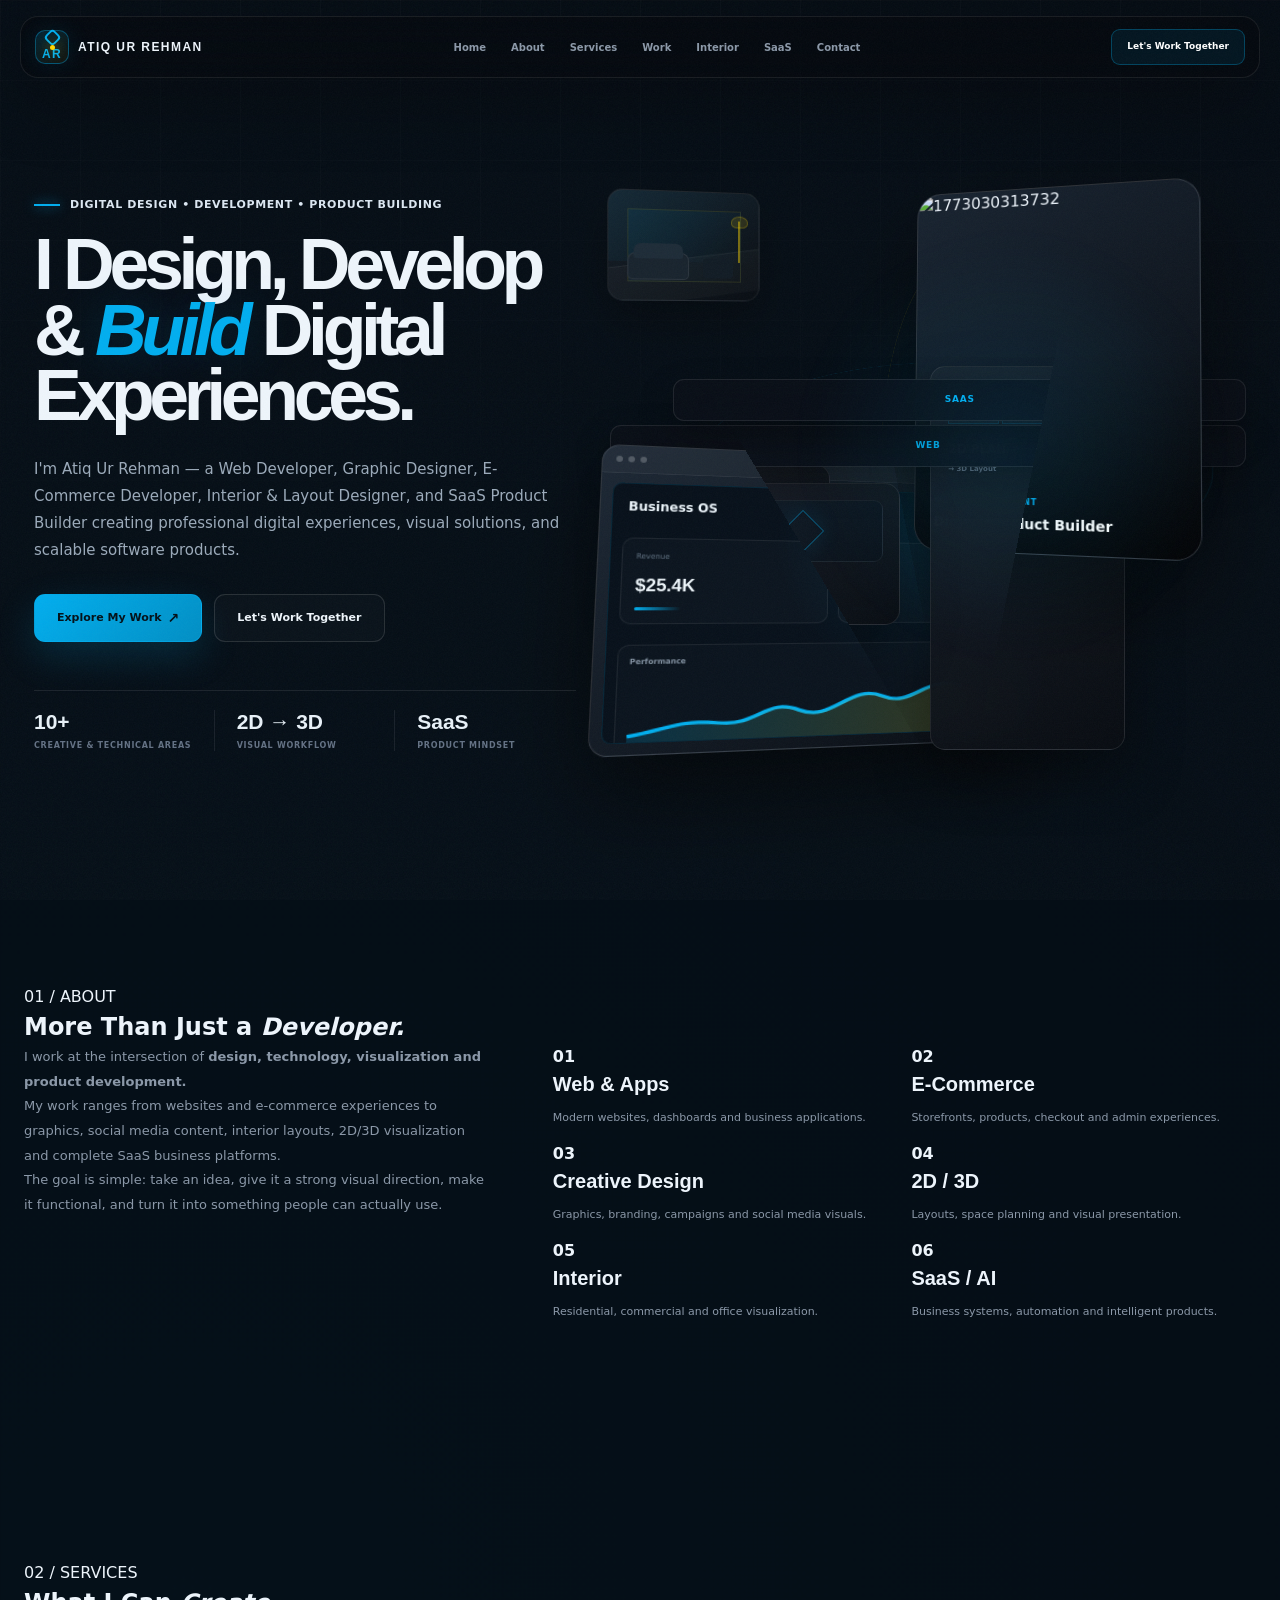
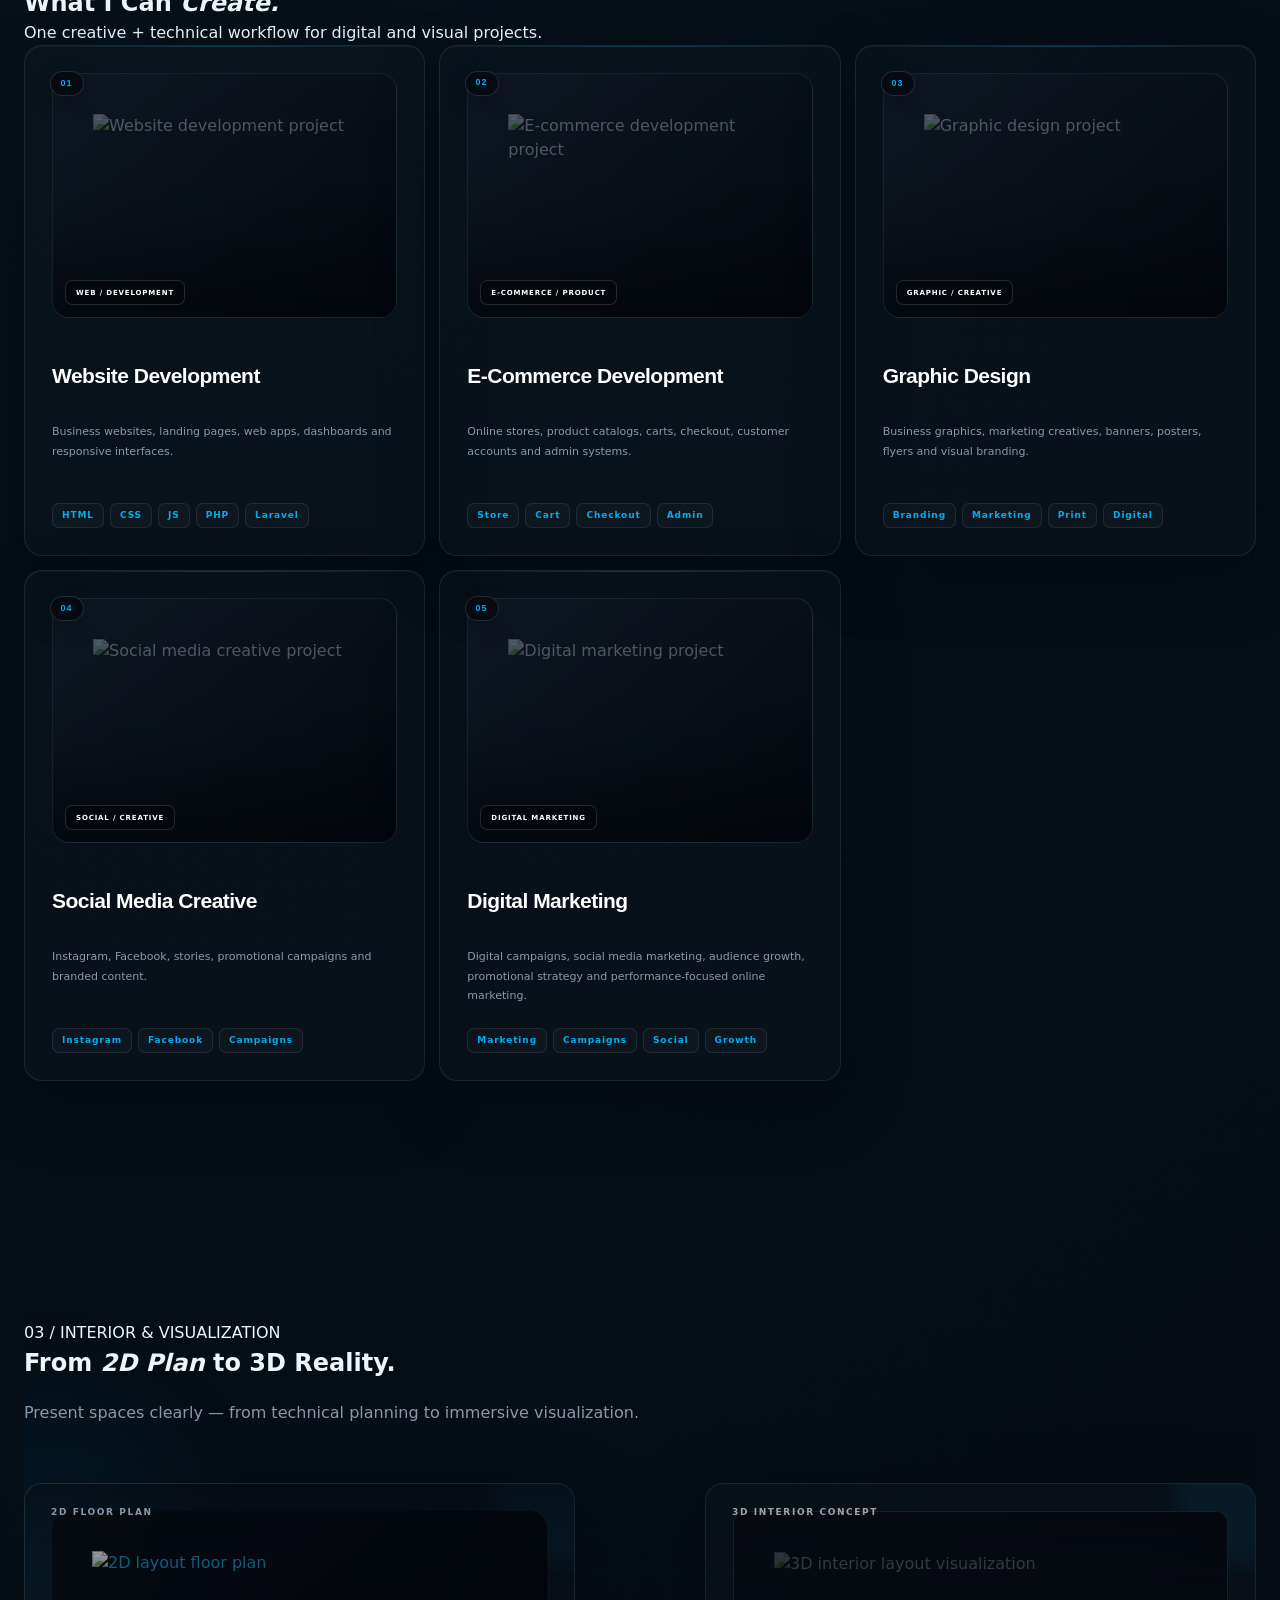
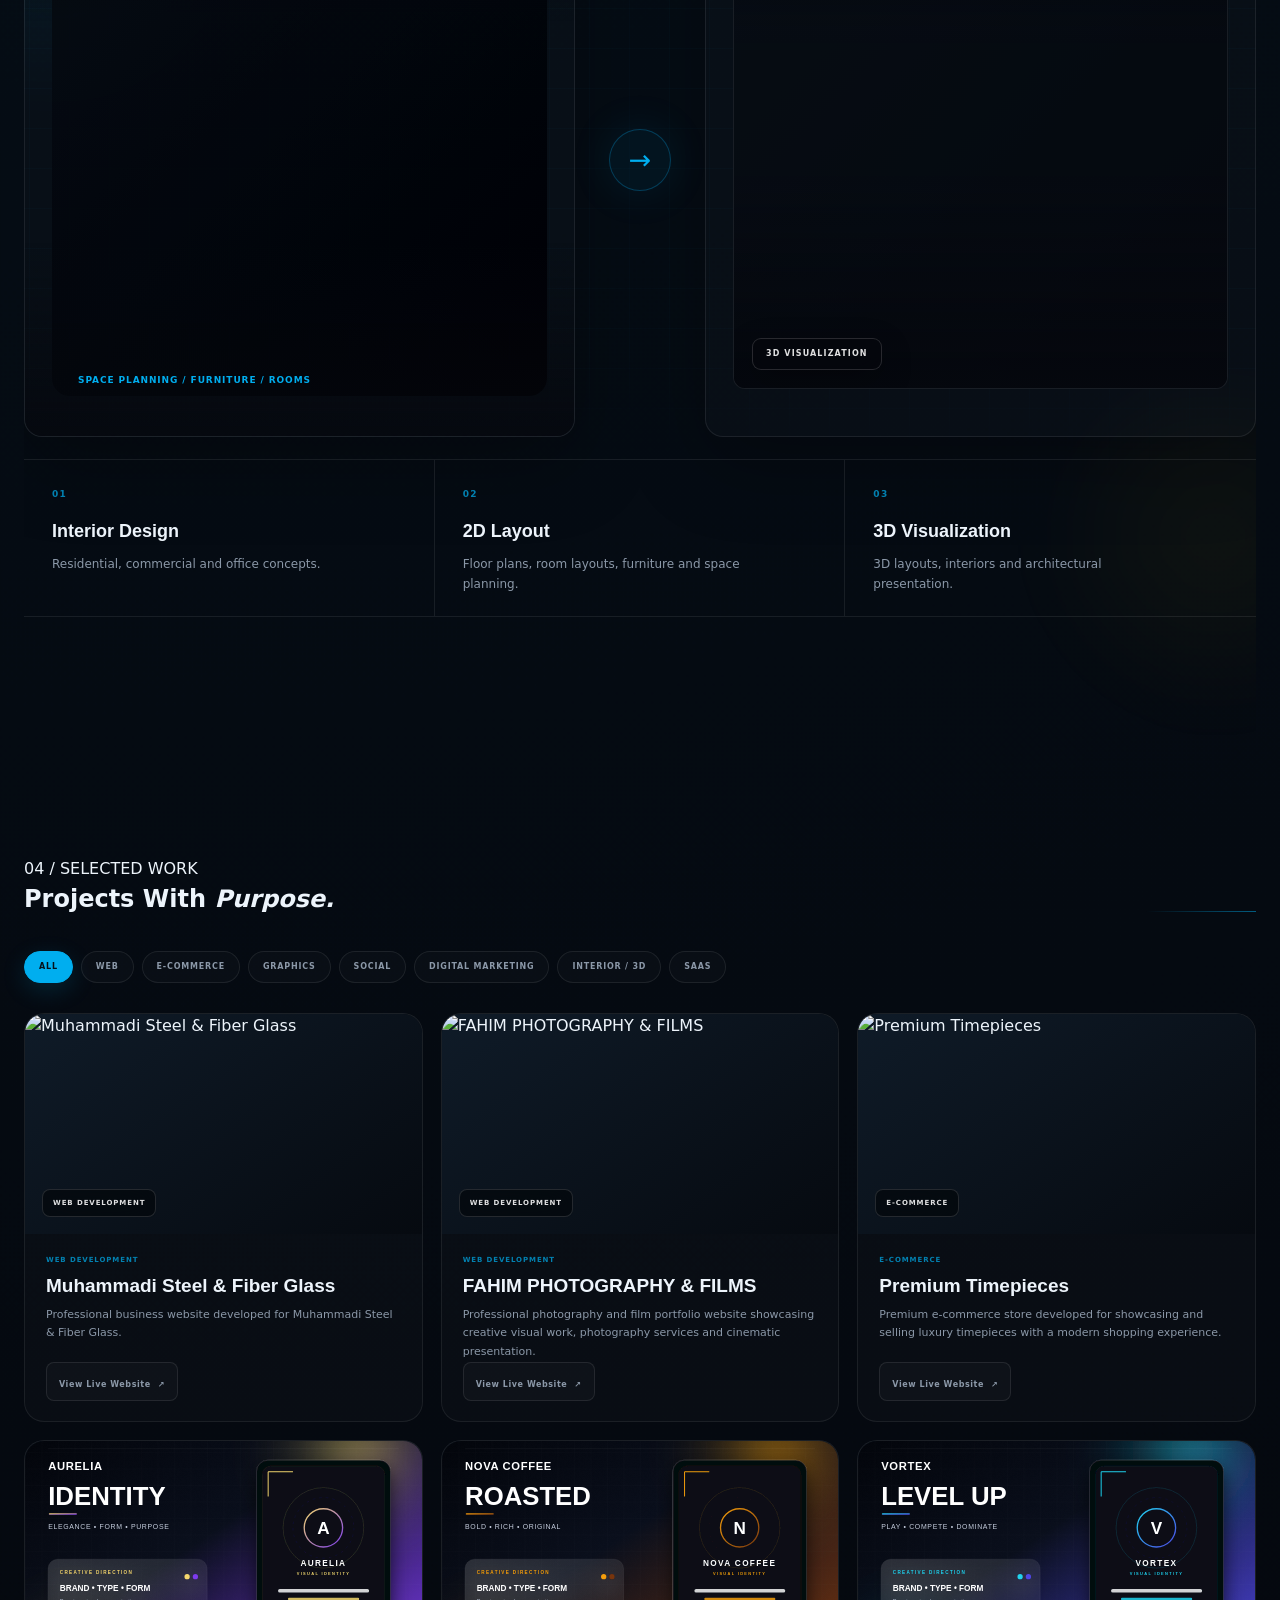
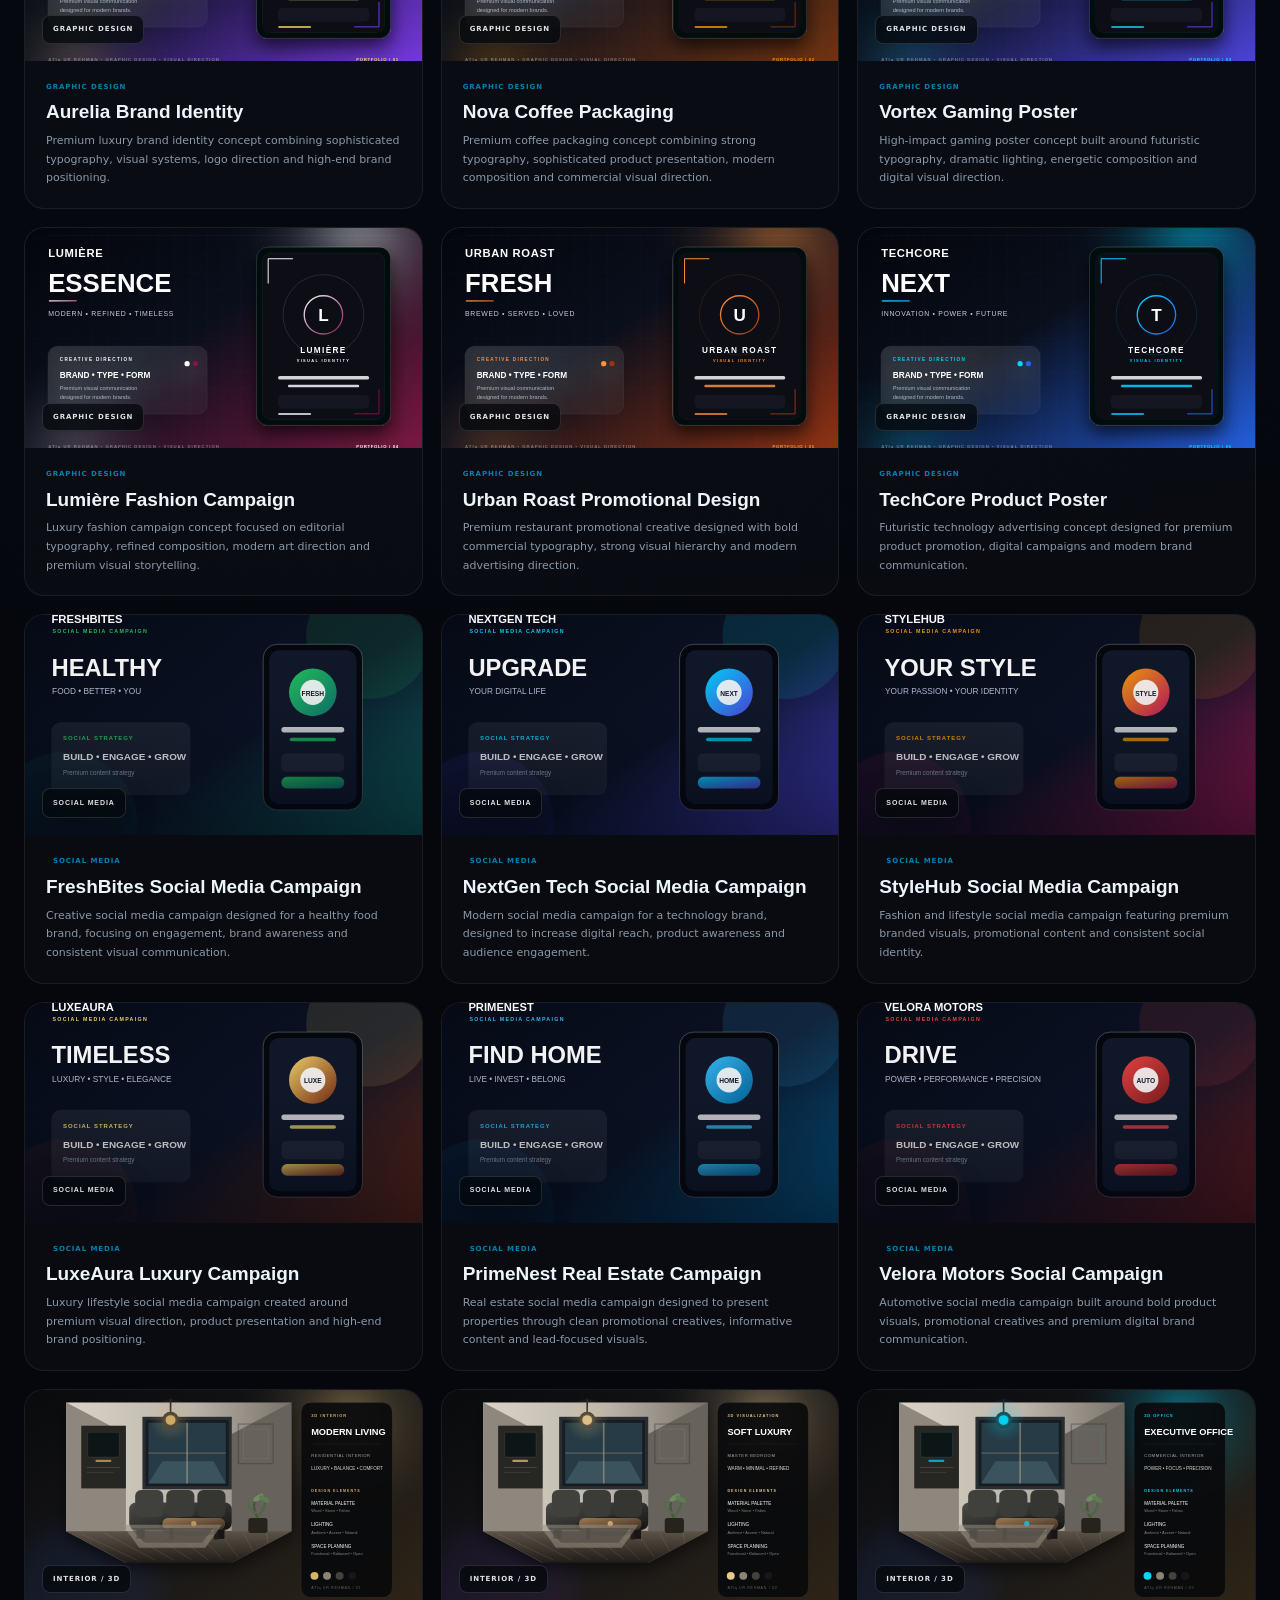
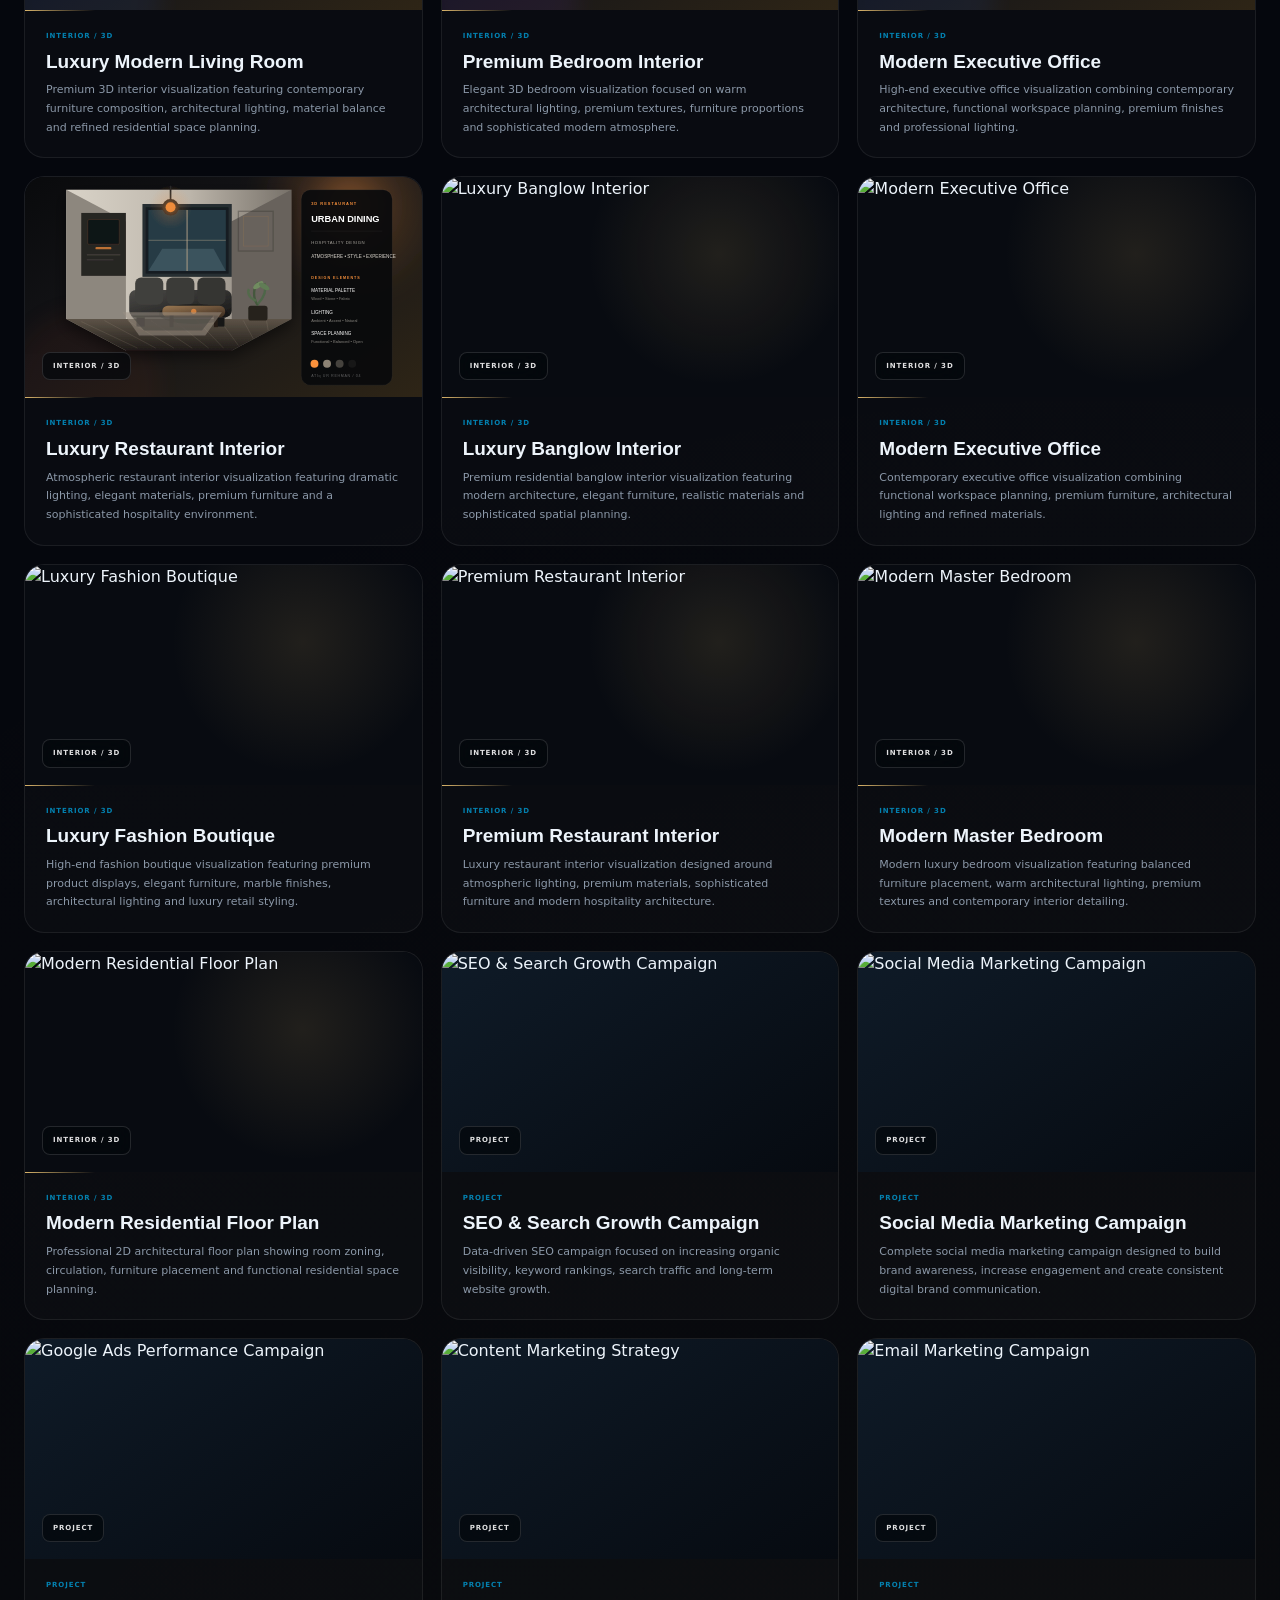
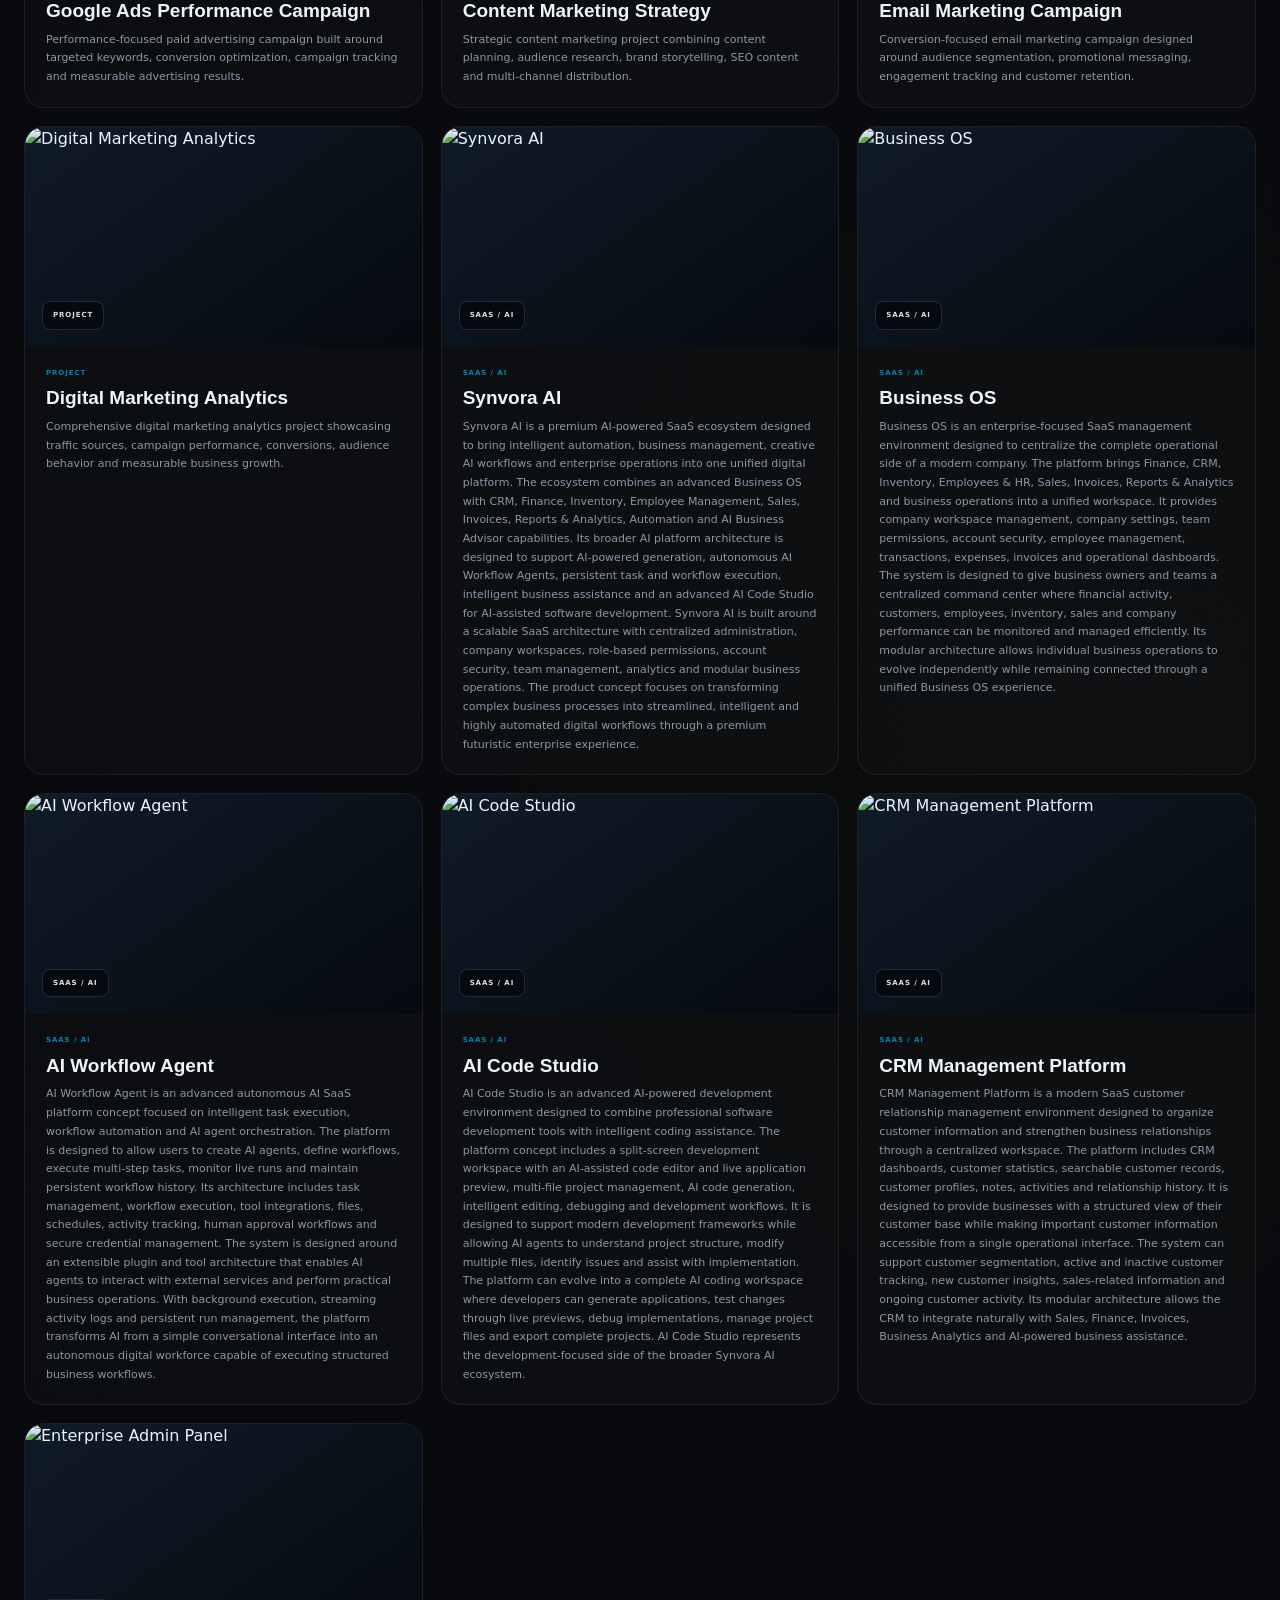
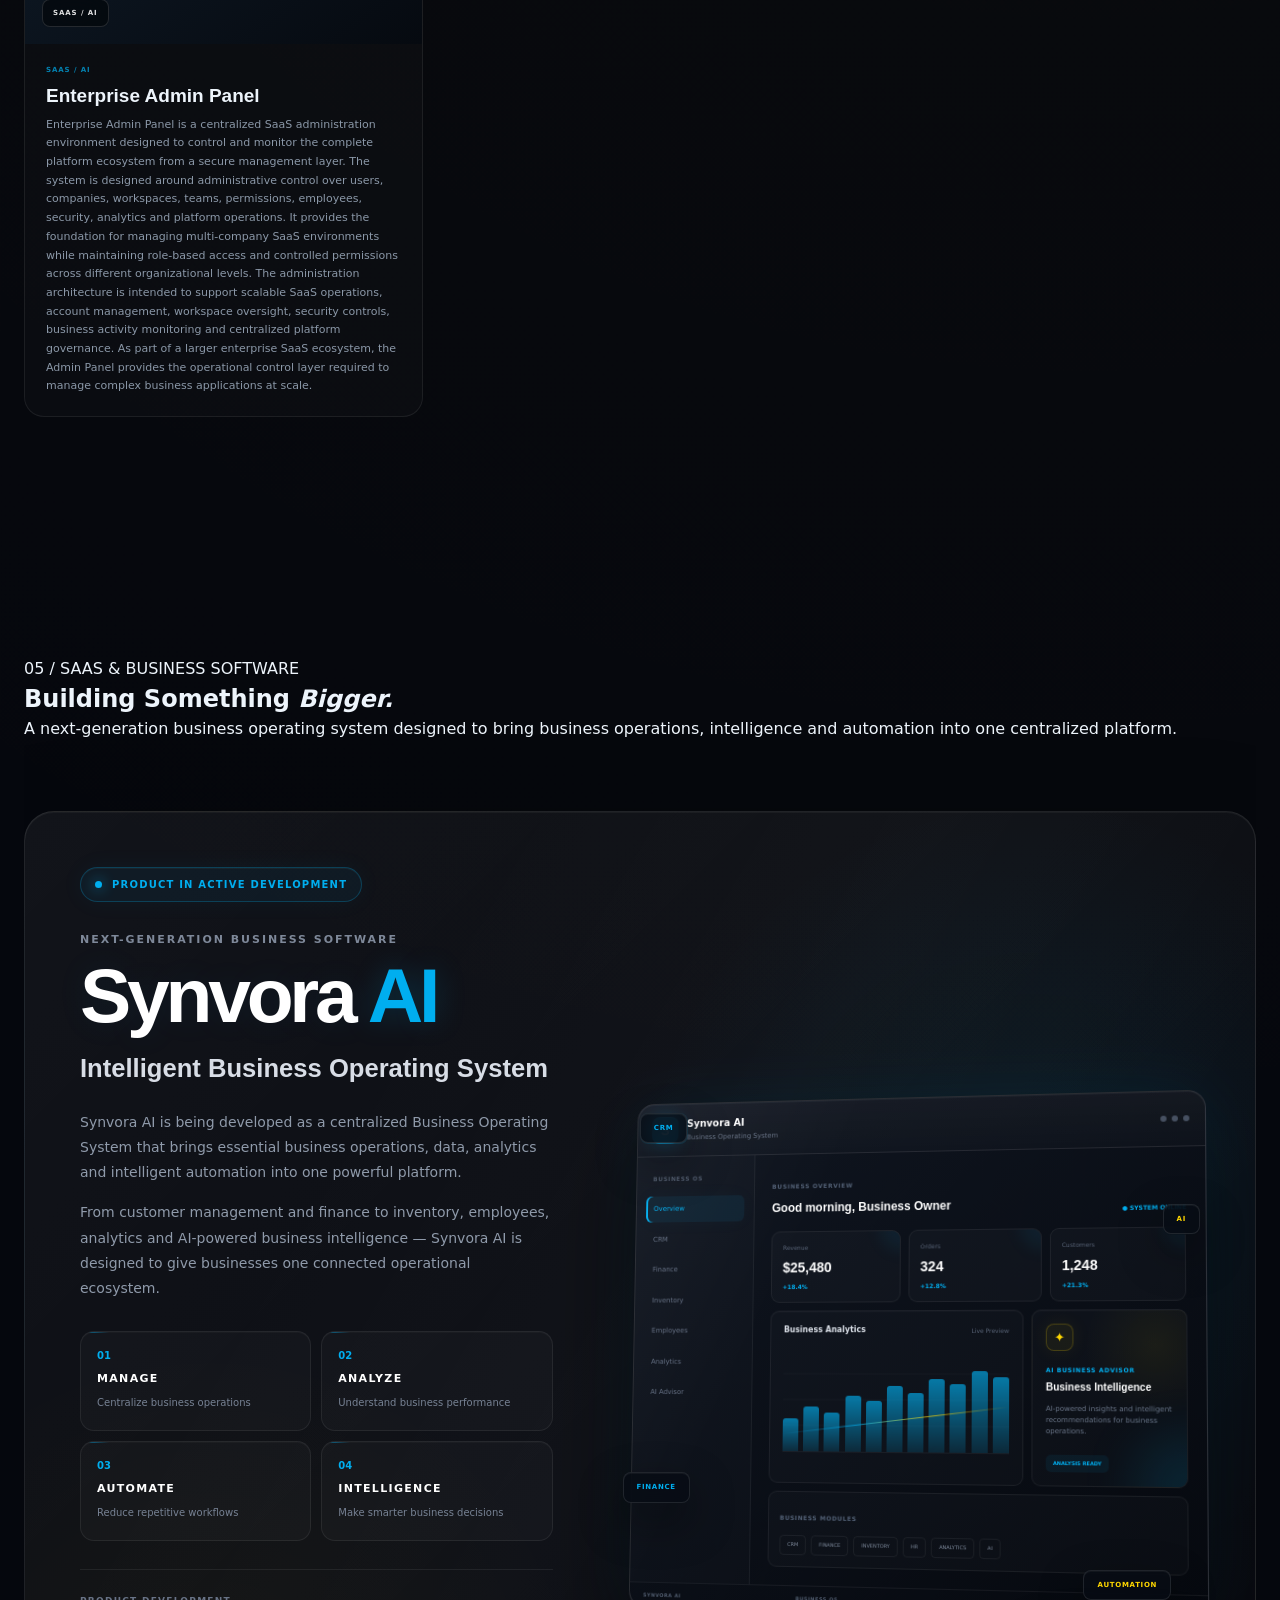
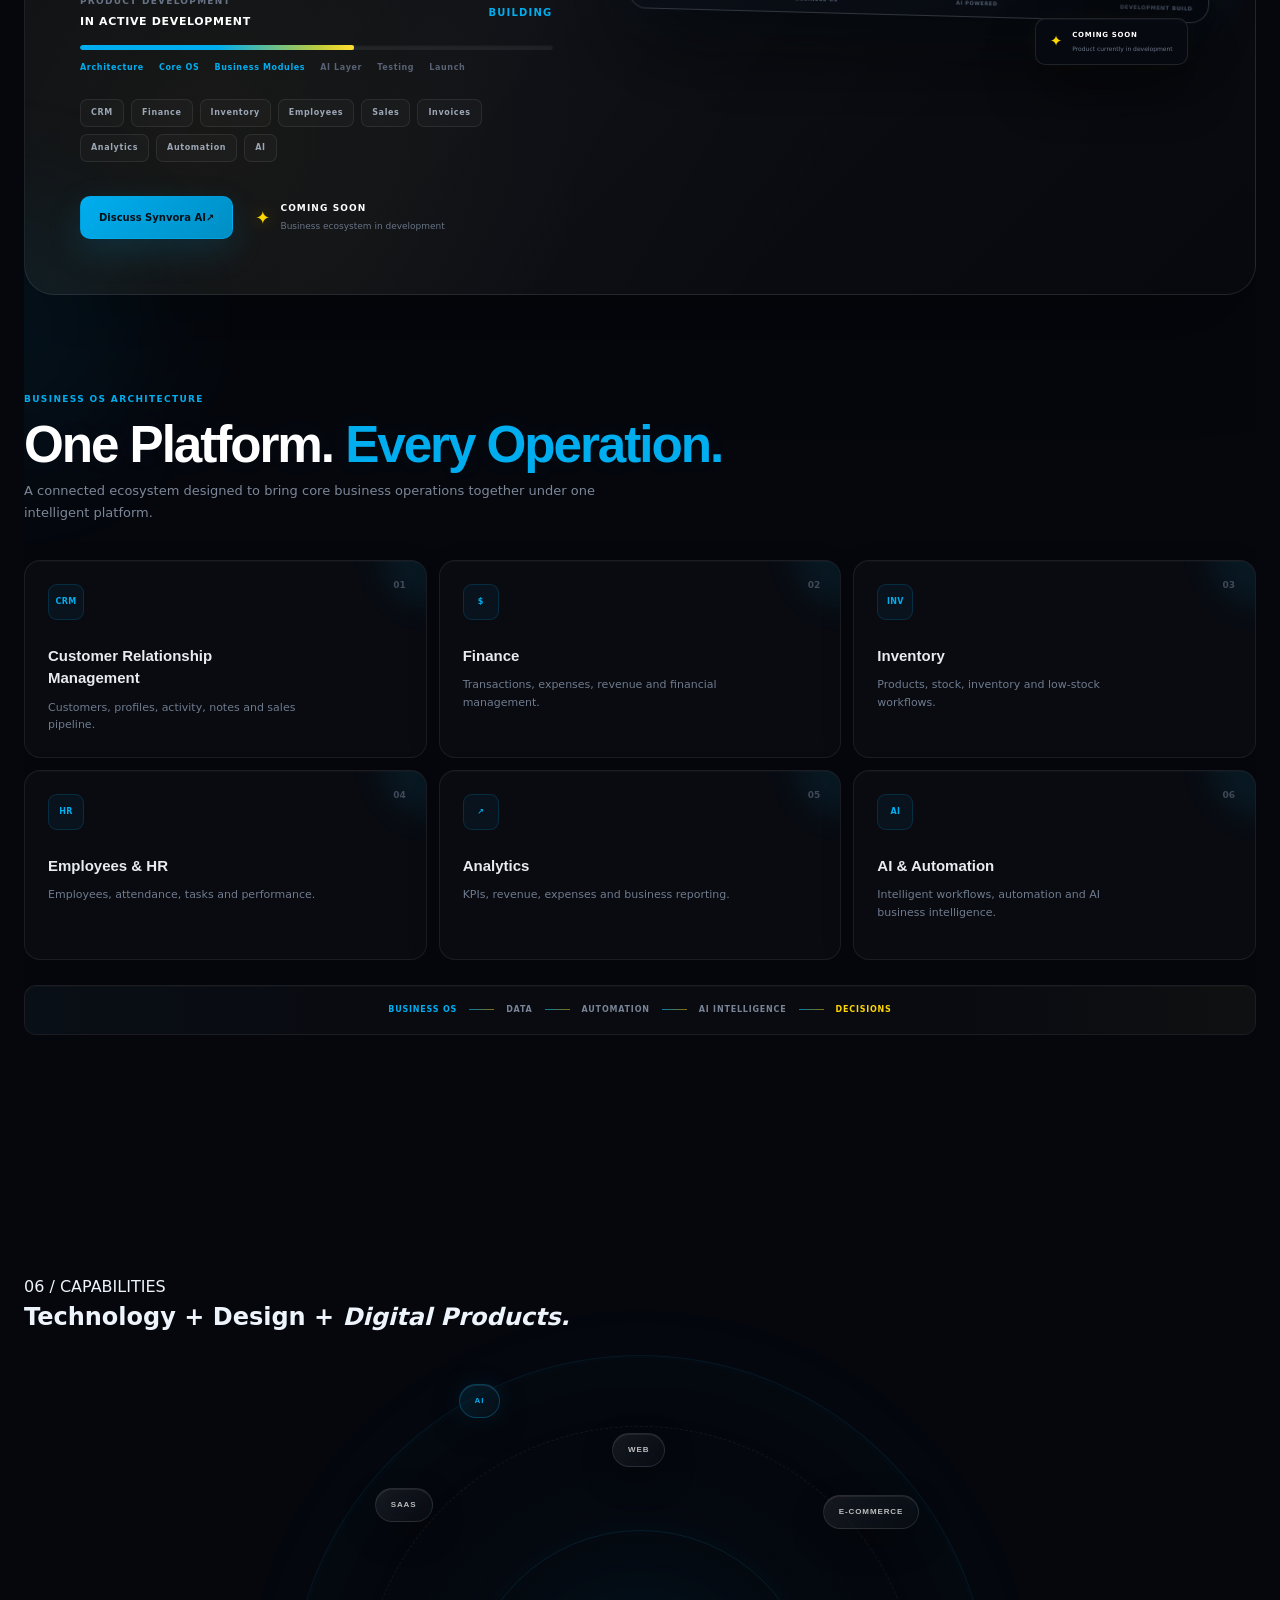
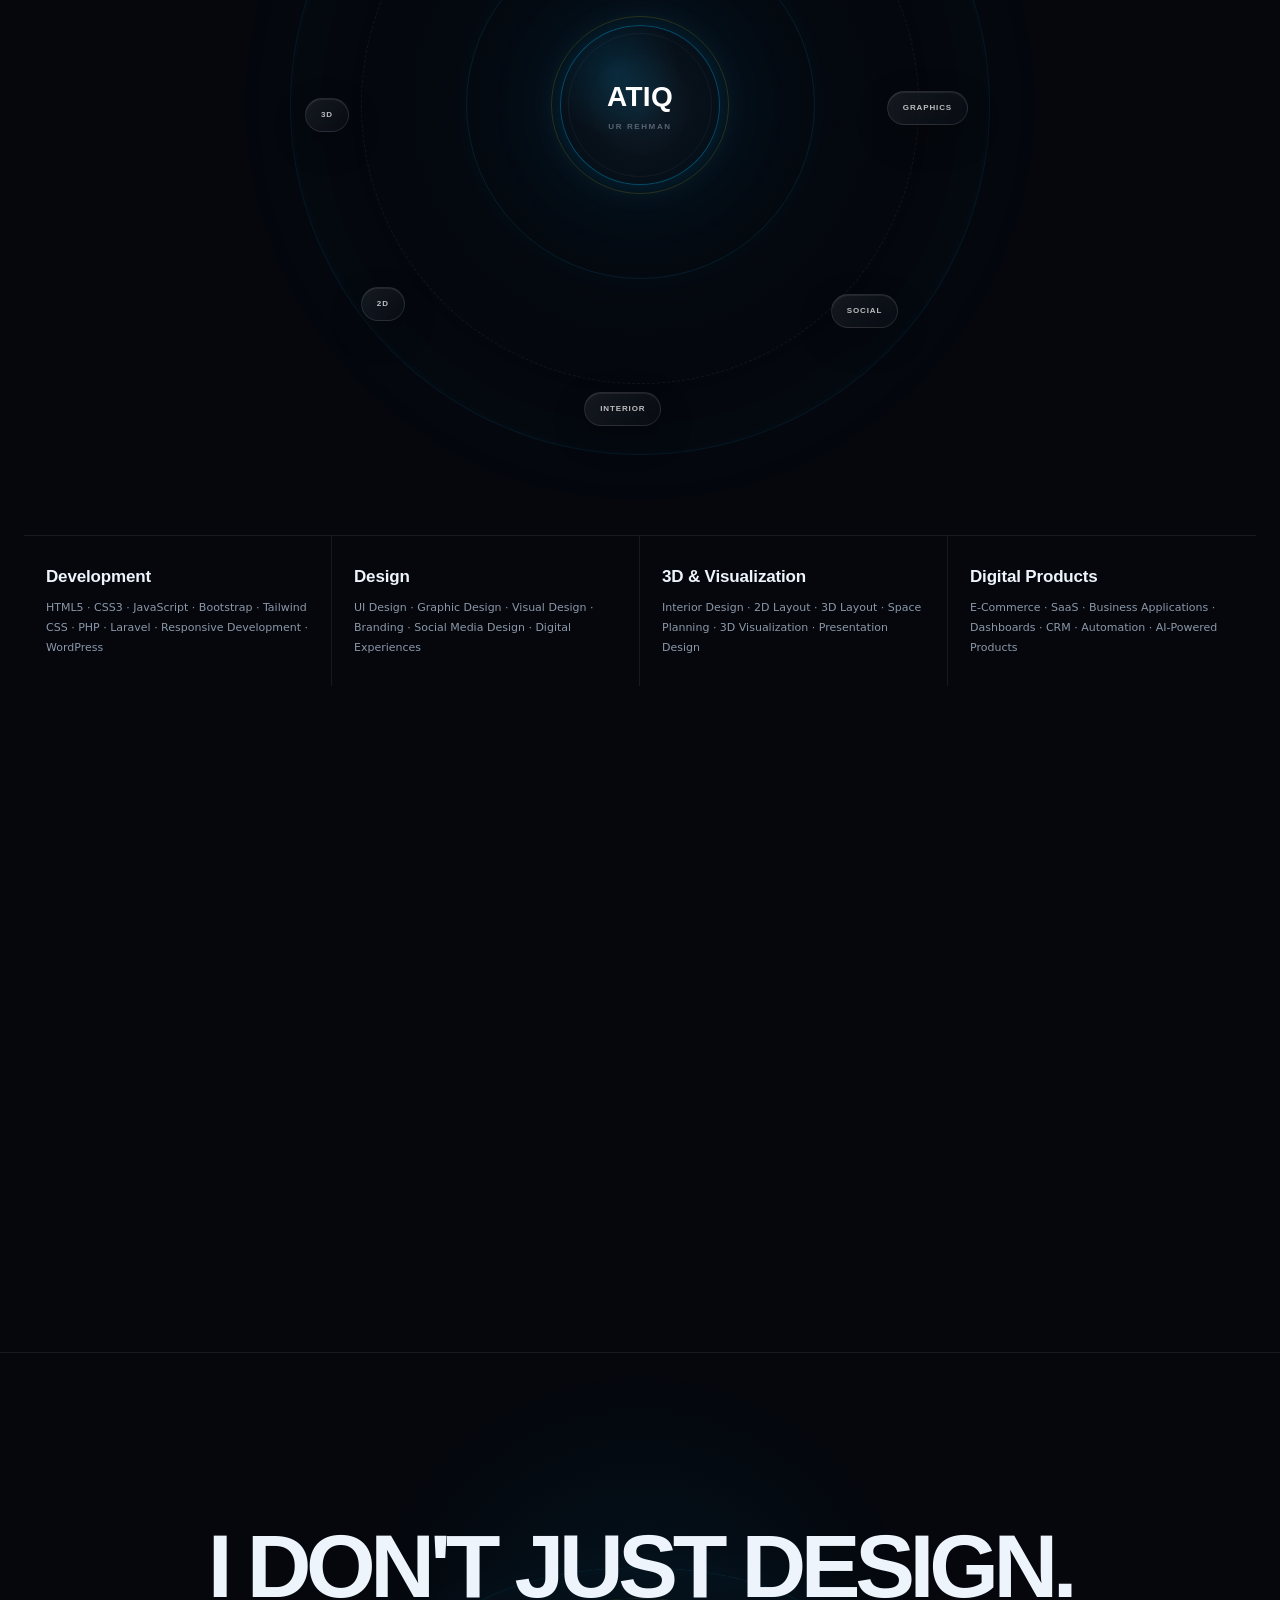
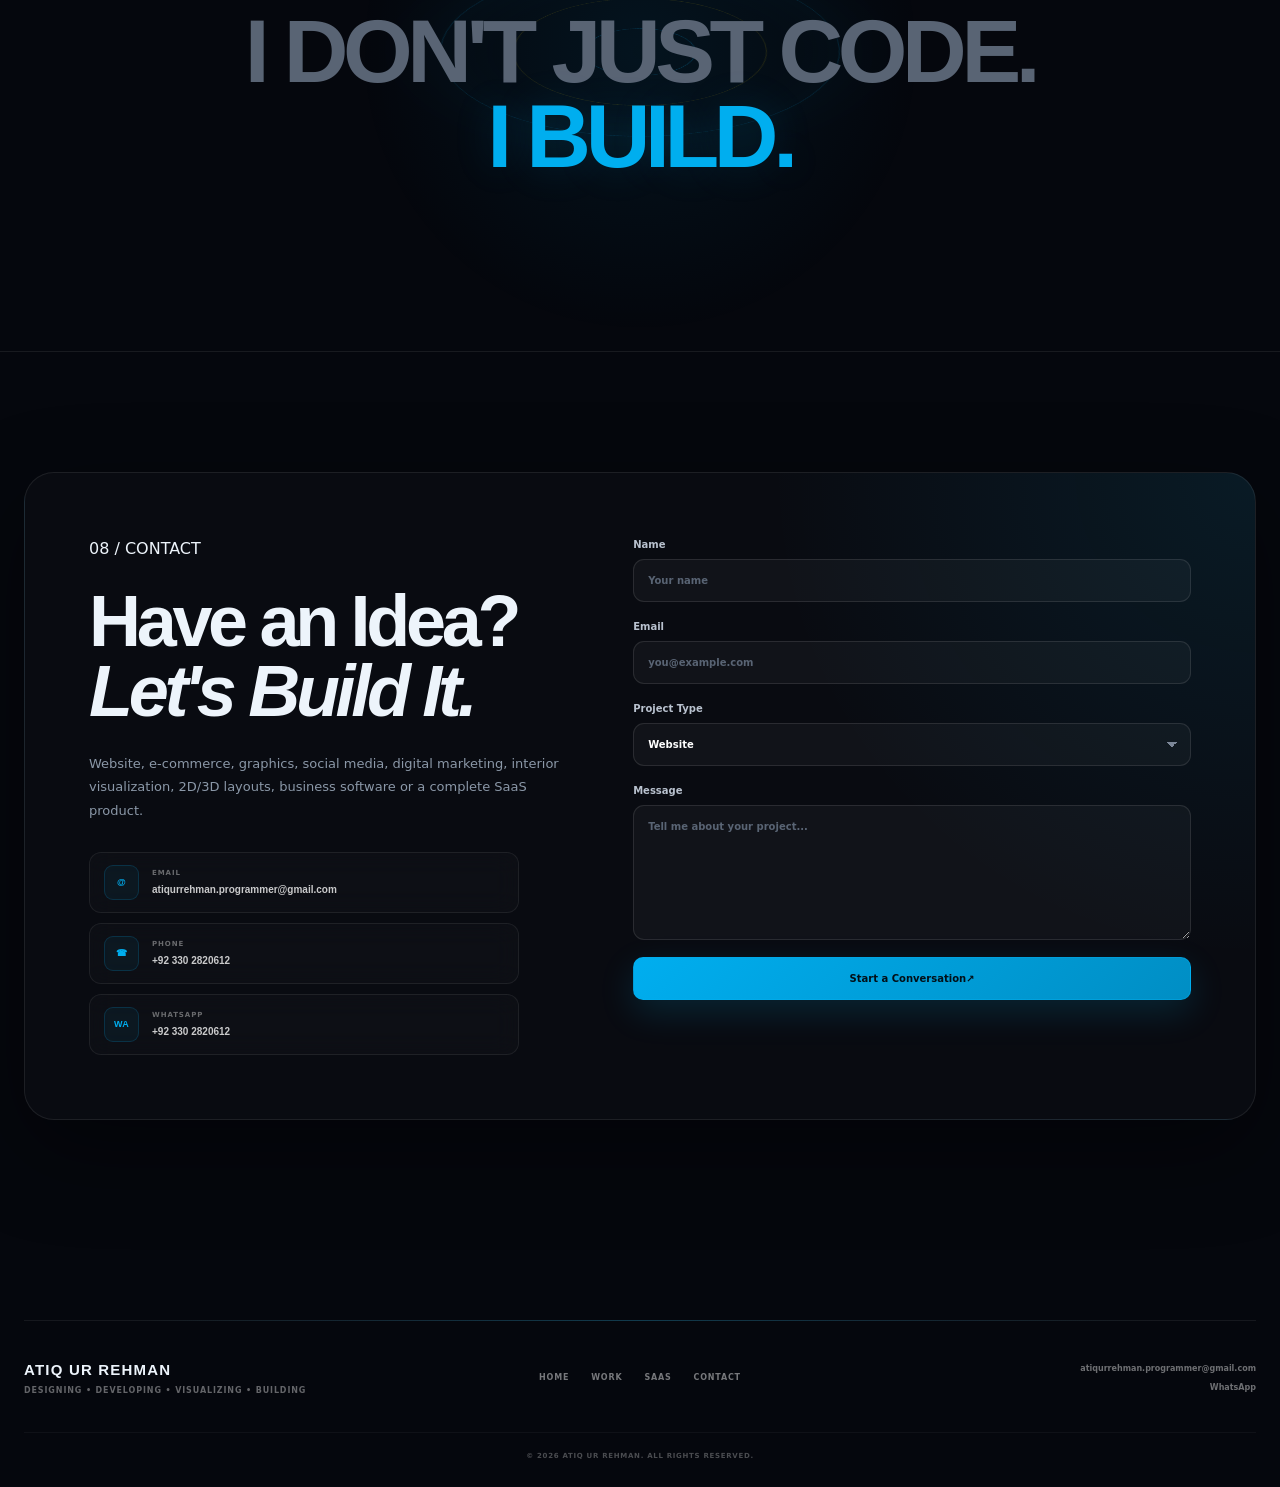
==== commit 0b6fd13a: "Add files via upload" ====
--- a/index.html
+++ b/index.html
@@ -29,6 +29,7 @@
   <link rel="stylesheet" href="css//synvora.css" />
   <link rel="stylesheet" href="css//interior.css" />
   <link rel="stylesheet" href="css//projects.css">
+  <link rel="stylesheet" href="css//social-media.css">
 </head>
 
 <body>
@@ -1061,12 +1062,12 @@
 
 
         <button
-          class="filter"
-          data-filter="marketing"
-          type="button"
-        >
-          Digital Marketing
-        </button>
+  class="filter"
+  data-filter="digital"
+  type="button"
+>
+  Digital Marketing
+</button>
 
 
         <button
--- a/css/style.css
+++ b/css/style.css
@@ -0,0 +1,17917 @@
+/* =========================================================
+   SYNVORA AI — COMPLETE MASTER CSS
+   Premium Enterprise AI SaaS / Dark Futuristic Theme
+   ========================================================= */
+
+/* =========================================================
+   ROOT
+   ========================================================= */
+
+:root {
+  --bg: #05070d;
+  --bg-2: #070b12;
+  --panel: #0a1018;
+  --panel-2: #0d141e;
+
+  --blue: #00aeef;
+  --blue-soft: rgba(0, 174, 239, 0.14);
+  --blue-glow: rgba(0, 174, 239, 0.28);
+
+  --gold: #ffd700;
+  --gold-soft: rgba(255, 215, 0, 0.12);
+
+  --white: #ffffff;
+  --text: #edf4fb;
+
+  --muted: #8b98a8;
+  --muted-2: #596474;
+
+  --border: rgba(255, 255, 255, 0.08);
+
+  --shadow:
+    0 30px 90px rgba(0, 0, 0, 0.42);
+
+  --container: 1240px;
+
+  --ease: cubic-bezier(0.22, 1, 0.36, 1);
+}
+
+
+/* =========================================================
+   RESET
+   ========================================================= */
+
+*,
+*::before,
+*::after {
+  box-sizing: border-box;
+  margin: 0;
+  padding: 0;
+}
+
+html {
+  scroll-behavior: smooth;
+}
+
+body {
+  min-height: 100vh;
+
+  background:
+    radial-gradient(
+      circle at 15% 10%,
+      rgba(0, 174, 239, 0.055),
+      transparent 28%
+    ),
+    radial-gradient(
+      circle at 85% 55%,
+      rgba(255, 215, 0, 0.025),
+      transparent 24%
+    ),
+    var(--bg);
+
+  color: var(--text);
+
+  font-family:
+    Inter,
+    system-ui,
+    -apple-system,
+    BlinkMacSystemFont,
+    "Segoe UI",
+    sans-serif;
+
+  line-height: 1.5;
+
+  overflow-x: hidden;
+}
+
+img,
+svg {
+  max-width: 100%;
+  display: block;
+}
+
+button,
+input,
+textarea,
+select {
+  font: inherit;
+}
+
+button {
+  cursor: pointer;
+}
+
+a {
+  color: inherit;
+  text-decoration: none;
+}
+
+
+/* =========================================================
+   GLOBAL BACKGROUND EFFECTS
+   ========================================================= */
+
+body::before {
+  content: "";
+
+  position: fixed;
+  inset: 0;
+
+  pointer-events: none;
+  z-index: -3;
+
+  background-image:
+    linear-gradient(
+      rgba(255, 255, 255, 0.018) 1px,
+      transparent 1px
+    ),
+    linear-gradient(
+      90deg,
+      rgba(255, 255, 255, 0.018) 1px,
+      transparent 1px
+    );
+
+  background-size: 80px 80px;
+
+  mask-image:
+    linear-gradient(
+      to bottom,
+      black,
+      transparent 85%
+    );
+}
+
+body::after {
+  content: "";
+
+  position: fixed;
+  inset: 0;
+
+  pointer-events: none;
+  z-index: 9999;
+
+  opacity: 0.035;
+
+  background-image:
+    url("data:image/svg+xml,%3Csvg viewBox='0 0 180 180' xmlns='http://www.w3.org/2000/svg'%3E%3Cfilter id='n'%3E%3CfeTurbulence type='fractalNoise' baseFrequency='.9' numOctaves='3' stitchTiles='stitch'/%3E%3C/filter%3E%3Crect width='100%25' height='100%25' filter='url(%23n)' opacity='.5'/%3E%3C/svg%3E");
+
+  mix-blend-mode: overlay;
+}
+
+
+/* =========================================================
+   NOISE
+   ========================================================= */
+
+.noise {
+  position: fixed;
+  inset: 0;
+
+  pointer-events: none;
+
+  opacity: 0.035;
+
+  z-index: 9998;
+
+  background-image:
+    url("data:image/svg+xml,%3Csvg xmlns='http://www.w3.org/2000/svg' width='160' height='160'%3E%3Cfilter id='n'%3E%3CfeTurbulence type='fractalNoise' baseFrequency='.8' numOctaves='4' stitchTiles='stitch'/%3E%3C/filter%3E%3Crect width='100%25' height='100%25' filter='url(%23n)'/%3E%3C/svg%3E");
+}
+
+
+/* =========================================================
+   CURSOR GLOW
+   ========================================================= */
+
+.cursor-glow {
+  position: fixed;
+
+  width: 320px;
+  height: 320px;
+
+  left: 0;
+  top: 0;
+
+  pointer-events: none;
+
+  border-radius: 50%;
+
+  background:
+    radial-gradient(
+      circle,
+      rgba(0, 174, 239, 0.09),
+      transparent 68%
+    );
+
+  transform:
+    translate3d(
+      var(--mx, -500px),
+      var(--my, -500px),
+      0
+    );
+
+  z-index: 0;
+}
+
+
+/* =========================================================
+   CONTAINER / SECTION
+   ========================================================= */
+
+.section {
+  width:
+    min(
+      calc(100% - 48px),
+      var(--container)
+    );
+
+  margin-inline: auto;
+
+  padding:
+    120px 0;
+}
+
+.section-header {
+  max-width: 760px;
+
+  margin-bottom: 55px;
+}
+
+.section-label {
+  display: inline-flex;
+
+  align-items: center;
+
+  gap: 8px;
+
+  color: var(--blue);
+
+  font-size: 9px;
+  font-weight: 800;
+
+  letter-spacing: 0.18em;
+
+  text-transform: uppercase;
+}
+
+.section-label::before {
+  content: "";
+
+  width: 24px;
+  height: 1px;
+
+  background: var(--blue);
+
+  box-shadow:
+    0 0 12px var(--blue);
+}
+
+.section-header h2 {
+  margin-top: 18px;
+
+  font-family:
+    "Space Grotesk",
+    sans-serif;
+
+  font-size:
+    clamp(40px, 6vw, 76px);
+
+  line-height: 0.98;
+
+  letter-spacing: -0.06em;
+}
+
+.section-header p {
+  max-width: 650px;
+
+  margin-top: 20px;
+
+  color: var(--muted);
+
+  font-size: 13px;
+
+  line-height: 1.85;
+}
+
+
+/* =========================================================
+   HEADER
+   ========================================================= */
+
+.site-header {
+  position: fixed;
+
+  top: 16px;
+  left: 50%;
+
+  transform: translateX(-50%);
+
+  width:
+    min(
+      calc(100% - 32px),
+      var(--container)
+    );
+
+  height: 62px;
+
+  display: grid;
+
+  grid-template-columns:
+    auto 1fr auto;
+
+  align-items: center;
+
+  gap: 30px;
+
+  padding:
+    8px 14px;
+
+  border:
+    1px solid
+    rgba(255, 255, 255, 0.08);
+
+  border-radius: 18px;
+
+  background:
+    rgba(5, 8, 14, 0.76);
+
+  backdrop-filter:
+    blur(24px);
+
+  box-shadow:
+    0 20px 70px
+    rgba(0, 0, 0, 0.32);
+
+  z-index: 1000;
+}
+
+
+/* =========================================================
+   SYNVORA BRAND
+   ========================================================= */
+
+.brand {
+  display: inline-flex;
+
+  align-items: center;
+
+  gap: 9px;
+
+  font-family:
+    "Space Grotesk",
+    sans-serif;
+
+  font-size: 12px;
+
+  font-weight: 800;
+
+  letter-spacing: 0.12em;
+}
+
+.brand-mark {
+  position: relative;
+
+  width: 34px;
+  height: 34px;
+
+  display: grid;
+  place-items: center;
+
+  border:
+    1px solid
+    rgba(0, 174, 239, 0.38);
+
+  border-radius: 10px;
+
+  background:
+    linear-gradient(
+      145deg,
+      rgba(0, 174, 239, 0.16),
+      rgba(255, 215, 0, 0.06)
+    );
+
+  color: var(--blue);
+
+  box-shadow:
+    0 0 25px
+    rgba(0, 174, 239, 0.1);
+}
+
+.brand-mark::before {
+  content: "";
+
+  width: 13px;
+  height: 13px;
+
+  border:
+    2px solid
+    var(--blue);
+
+  border-radius: 4px;
+
+  transform:
+    rotate(45deg);
+}
+
+.brand-mark::after {
+  content: "";
+
+  position: absolute;
+
+  width: 5px;
+  height: 5px;
+
+  border-radius: 50%;
+
+  background: var(--gold);
+
+  box-shadow:
+    0 0 12px var(--gold);
+}
+
+
+/* =========================================================
+   NAVIGATION
+   ========================================================= */
+
+.nav {
+  display: flex;
+
+  align-items: center;
+  justify-content: center;
+
+  gap: 25px;
+}
+
+.nav a {
+  position: relative;
+
+  color: var(--muted);
+
+  font-size: 10px;
+
+  font-weight: 700;
+
+  transition:
+    color 0.25s ease;
+}
+
+.nav a::after {
+  content: "";
+
+  position: absolute;
+
+  left: 0;
+  bottom: -7px;
+
+  width: 0;
+  height: 1px;
+
+  background: var(--blue);
+
+  box-shadow:
+    0 0 10px var(--blue);
+
+  transition:
+    width 0.25s ease;
+}
+
+.nav a:hover {
+  color: #fff;
+}
+
+.nav a:hover::after {
+  width: 100%;
+}
+
+
+/* =========================================================
+   HEADER CTA
+   ========================================================= */
+
+.nav-cta {
+  display: inline-flex;
+
+  align-items: center;
+  justify-content: center;
+
+  padding:
+    10px 15px;
+
+  border:
+    1px solid
+    rgba(0, 174, 239, 0.3);
+
+  border-radius: 9px;
+
+  background:
+    rgba(0, 174, 239, 0.08);
+
+  color: #fff;
+
+  font-size: 9px;
+
+  font-weight: 800;
+
+  transition:
+    0.25s ease;
+}
+
+.nav-cta:hover {
+  border-color: var(--blue);
+
+  background:
+    rgba(0, 174, 239, 0.16);
+
+  box-shadow:
+    0 0 25px
+    rgba(0, 174, 239, 0.12);
+}
+
+
+/* =========================================================
+   MOBILE MENU BUTTON
+   ========================================================= */
+
+.menu-btn {
+  display: none;
+
+  width: 38px;
+  height: 38px;
+
+  border:
+    1px solid
+    var(--border);
+
+  border-radius: 9px;
+
+  background:
+    rgba(255, 255, 255, 0.025);
+
+  color: #fff;
+
+  font-size: 17px;
+}
+
+
+/* =========================================================
+   HERO
+   ========================================================= */
+
+.hero {
+  width:
+    min(
+      calc(100% - 48px),
+      var(--container)
+    );
+
+  min-height: 100vh;
+
+  margin-inline: auto;
+
+  display: grid;
+
+  grid-template-columns:
+    minmax(0, 0.92fr)
+    minmax(0, 1.08fr);
+
+  align-items: center;
+
+  gap: 50px;
+
+  padding-top: 150px;
+  padding-bottom: 80px;
+}
+
+.hero-copy {
+  position: relative;
+
+  z-index: 3;
+}
+
+.hero-kicker {
+  display: inline-flex;
+
+  align-items: center;
+
+  gap: 8px;
+
+  color: var(--blue);
+
+  font-size: 9px;
+  font-weight: 800;
+
+  letter-spacing: 0.2em;
+
+  text-transform: uppercase;
+}
+
+.hero-kicker::before {
+  content: "";
+
+  width: 28px;
+  height: 1px;
+
+  background: var(--blue);
+
+  box-shadow:
+    0 0 15px var(--blue);
+}
+
+.hero h1 {
+  margin-top: 20px;
+
+  max-width: 800px;
+
+  font-family:
+    "Space Grotesk",
+    sans-serif;
+
+  font-size:
+    clamp(54px, 7vw, 100px);
+
+  line-height: 0.91;
+
+  letter-spacing: -0.075em;
+}
+
+.hero h1 span {
+  color: var(--blue);
+
+  text-shadow:
+    0 0 50px
+    rgba(0, 174, 239, 0.15);
+}
+
+.hero-description {
+  max-width: 620px;
+
+  margin-top: 27px;
+
+  color: var(--muted);
+
+  font-size: 14px;
+
+  line-height: 1.85;
+}
+
+
+/* =========================================================
+   HERO ACTIONS
+   ========================================================= */
+
+.hero-actions {
+  display: flex;
+
+  align-items: center;
+
+  gap: 11px;
+
+  margin-top: 30px;
+}
+
+.btn {
+  display: inline-flex;
+
+  align-items: center;
+  justify-content: center;
+
+  min-height: 43px;
+
+  padding:
+    0 18px;
+
+  border:
+    1px solid
+    var(--border);
+
+  border-radius: 10px;
+
+  font-size: 10px;
+
+  font-weight: 800;
+
+  transition:
+    transform 0.25s var(--ease),
+    border-color 0.25s ease,
+    background 0.25s ease,
+    box-shadow 0.25s ease;
+}
+
+.btn:hover {
+  transform:
+    translateY(-2px);
+}
+
+.btn-primary {
+  border-color:
+    rgba(0, 174, 239, 0.4);
+
+  background:
+    linear-gradient(
+      135deg,
+      #00aeef,
+      #008ec4
+    );
+
+  color: #021018;
+
+  box-shadow:
+    0 12px 35px
+    rgba(0, 174, 239, 0.16);
+}
+
+.btn-primary:hover {
+  box-shadow:
+    0 18px 45px
+    rgba(0, 174, 239, 0.25);
+}
+
+.btn-secondary {
+  background:
+    rgba(255, 255, 255, 0.025);
+
+  color: #fff;
+}
+
+.btn-secondary:hover {
+  border-color:
+    rgba(255, 255, 255, 0.18);
+
+  background:
+    rgba(255, 255, 255, 0.05);
+}
+
+
+/* =========================================================
+   HERO META
+   ========================================================= */
+
+.hero-meta {
+  display: grid;
+
+  grid-template-columns:
+    repeat(3, 1fr);
+
+  margin-top: 42px;
+
+  border-top:
+    1px solid
+    var(--border);
+
+  padding-top: 18px;
+}
+
+.hero-meta div {
+  padding-right: 20px;
+
+  border-right:
+    1px solid
+    var(--border);
+}
+
+.hero-meta div:not(:first-child) {
+  padding-left: 20px;
+}
+
+.hero-meta div:last-child {
+  border-right: 0;
+}
+
+.hero-meta strong {
+  display: block;
+
+  font-family:
+    "Space Grotesk",
+    sans-serif;
+
+  font-size: 19px;
+}
+
+.hero-meta span {
+  display: block;
+
+  margin-top: 4px;
+
+  color: var(--muted-2);
+
+  font-size: 8px;
+
+  font-weight: 700;
+
+  text-transform: uppercase;
+
+  letter-spacing: 0.08em;
+}
+
+
+/* =========================================================
+   HERO VISUAL
+   ========================================================= */
+
+.hero-scene-wrap {
+  position: relative;
+
+  min-height: 640px;
+
+  display: grid;
+
+  place-items: center;
+
+  perspective: 1400px;
+}
+
+.hero-photo-card {
+  position: absolute;
+
+  width: 330px;
+  height: 430px;
+
+  right: 11%;
+  top: 9%;
+
+  overflow: hidden;
+
+  border:
+    1px solid
+    rgba(255, 255, 255, 0.12);
+
+  border-radius: 24px;
+
+  background:
+    linear-gradient(
+      145deg,
+      #151d28,
+      #070b11
+    );
+
+  box-shadow:
+    0 45px 100px
+    rgba(0, 0, 0, 0.5);
+
+  transform:
+    perspective(1000px)
+    rotateY(-12deg)
+    rotateX(3deg);
+}
+
+.hero-photo-card img {
+  width: 100%;
+  height: 100%;
+
+  object-fit: cover;
+}
+
+.hero-photo-card::after {
+  content: "";
+
+  position: absolute;
+  inset: 0;
+
+  background:
+    linear-gradient(
+      180deg,
+      transparent 50%,
+      rgba(0, 0, 0, 0.4)
+    );
+}
+
+
+/* =========================================================
+   DEVICE
+   ========================================================= */
+
+.device {
+  position: absolute;
+
+  border:
+    1px solid
+    rgba(255, 255, 255, 0.12);
+
+  background:
+    linear-gradient(
+      145deg,
+      #1c2734,
+      #070b11
+    );
+
+  box-shadow:
+    0 40px 100px
+    rgba(0, 0, 0, 0.55);
+
+  transform-style: preserve-3d;
+}
+
+.device.laptop {
+  width: 500px;
+  height: 330px;
+
+  left: -2%;
+  bottom: 7%;
+
+  border-radius: 18px;
+
+  transform:
+    perspective(1000px)
+    rotateX(6deg)
+    rotateY(11deg);
+}
+
+.screen {
+  position: absolute;
+
+  inset: 11px;
+
+  overflow: hidden;
+
+  border:
+    1px solid
+    rgba(0, 174, 239, 0.15);
+
+  border-radius: 10px;
+
+  background:
+    #07101a;
+}
+
+.screen::after {
+  content: "";
+
+  position: absolute;
+
+  inset: 0;
+
+  pointer-events: none;
+
+  background:
+    radial-gradient(
+      circle at 70% 20%,
+      rgba(0, 174, 239, 0.1),
+      transparent 40%
+    );
+}
+
+
+/* =========================================================
+   DASHBOARD MINI UI
+   ========================================================= */
+
+.dash-head {
+  display: flex;
+
+  justify-content: space-between;
+  align-items: center;
+
+  margin-bottom: 12px;
+
+  color: #fff;
+
+  font-size: 9px;
+  font-weight: 800;
+}
+
+.dash-head span {
+  color: var(--muted-2);
+
+  font-size: 7px;
+}
+
+.dash-grid {
+  display: grid;
+
+  grid-template-columns:
+    repeat(3, 1fr);
+
+  gap: 7px;
+}
+
+.mini-stat {
+  min-height: 55px;
+
+  padding: 8px;
+
+  border:
+    1px solid
+    rgba(255, 255, 255, 0.06);
+
+  border-radius: 7px;
+
+  background:
+    rgba(255, 255, 255, 0.025);
+}
+
+.mini-stat small {
+  color: var(--muted-2);
+
+  font-size: 6px;
+}
+
+.mini-stat b {
+  display: block;
+
+  margin-top: 3px;
+
+  color: #fff;
+
+  font-size: 11px;
+}
+
+.chart {
+  height: 95px;
+
+  margin-top: 9px;
+
+  padding: 8px;
+
+  border:
+    1px solid
+    rgba(255, 255, 255, 0.06);
+
+  border-radius: 7px;
+
+  background:
+    rgba(255, 255, 255, 0.018);
+}
+
+.chart svg {
+  width: 100%;
+  height: 70px;
+}
+
+.dash-bottom {
+  display: grid;
+
+  grid-template-columns:
+    1fr 1fr;
+
+  gap: 7px;
+
+  margin-top: 7px;
+}
+
+
+/* =========================================================
+   FLOATING PANELS
+   ========================================================= */
+
+.floating-panel {
+  position: absolute;
+
+  min-width: 150px;
+
+  padding:
+    11px 13px;
+
+  border:
+    1px solid
+    rgba(255, 255, 255, 0.1);
+
+  border-radius: 10px;
+
+  background:
+    rgba(7, 12, 20, 0.82);
+
+  backdrop-filter:
+    blur(18px);
+
+  box-shadow:
+    0 20px 50px
+    rgba(0, 0, 0, 0.35);
+
+  z-index: 5;
+
+  transform:
+    translate3d(
+      var(--mx, 0),
+      var(--my, 0),
+      0
+    );
+}
+
+.floating-panel small {
+  color: var(--muted-2);
+
+  font-size: 7px;
+}
+
+.floating-panel b {
+  display: block;
+
+  margin-top: 3px;
+
+  color: #fff;
+
+  font-size: 10px;
+}
+
+.panel-design {
+  left: 4%;
+  top: 14%;
+}
+
+.panel-store {
+  right: 1%;
+  top: 52%;
+}
+
+.panel-plan {
+  right: 13%;
+  bottom: 7%;
+}
+
+
+/* =========================================================
+   ROOM MINI / 3D
+   ========================================================= */
+
+.room-mini {
+  position: absolute;
+
+  width: 180px;
+  height: 125px;
+
+  left: 39%;
+  bottom: 17%;
+
+  border:
+    1px solid
+    rgba(0, 174, 239, 0.18);
+
+  border-radius: 12px;
+
+  background:
+    linear-gradient(
+      145deg,
+      #17202b,
+      #090e15
+    );
+
+  box-shadow:
+    0 25px 60px
+    rgba(0, 0, 0, 0.45);
+
+  transform:
+    perspective(600px)
+    rotateX(5deg)
+    rotateY(-12deg);
+
+  z-index: 4;
+}
+
+.room-mini::before {
+  content: "";
+
+  position: absolute;
+
+  inset: 18px;
+
+  border:
+    1px solid
+    rgba(255, 215, 0, 0.1);
+
+  background:
+    linear-gradient(
+      135deg,
+      rgba(0, 174, 239, 0.07),
+      transparent
+    );
+}
+
+
+/* =========================================================
+   FLOAT TAGS
+   ========================================================= */
+
+.float-tag {
+  position: absolute;
+
+  padding:
+    9px 12px;
+
+  border:
+    1px solid
+    rgba(255, 255, 255, 0.08);
+
+  border-radius: 8px;
+
+  background:
+    rgba(7, 12, 20, 0.82);
+
+  backdrop-filter:
+    blur(14px);
+
+  color: var(--muted);
+
+  font-size: 8px;
+
+  font-weight: 800;
+
+  letter-spacing: 0.1em;
+
+  z-index: 8;
+}
+
+.tag-web {
+  left: 0;
+  top: 31%;
+
+  color: var(--blue);
+}
+
+.tag-3d {
+  right: 0;
+  top: 43%;
+
+  color: var(--gold);
+}
+
+.tag-saas {
+  left: 10%;
+  bottom: 8%;
+
+  color: var(--blue);
+}
+
+
+/* =========================================================
+   ABOUT
+   ========================================================= */
+
+.about-grid {
+  display: grid;
+
+  grid-template-columns:
+    0.8fr 1.2fr;
+
+  gap: 60px;
+
+  align-items: start;
+}
+
+.about-grid h2 {
+  font-family:
+    "Space Grotesk",
+    sans-serif;
+
+  font-size:
+    clamp(40px, 6vw, 72px);
+
+  line-height: 0.95;
+
+  letter-spacing: -0.06em;
+}
+
+.about-grid p {
+  color: var(--muted);
+
+  font-size: 13px;
+
+  line-height: 1.9;
+}
+
+
+/* =========================================================
+   SERVICES — PREMIUM EQUAL CARD SYSTEM
+   ========================================================= */
+
+.service-grid {
+  display: grid;
+
+  grid-template-columns:
+    repeat(4, minmax(0, 1fr));
+
+  gap: 18px;
+
+  align-items: stretch;
+}
+
+
+/* =========================================================
+   SERVICE CARD
+   ========================================================= */
+
+.service-card {
+  position: relative;
+
+  display: flex;
+  flex-direction: column;
+
+  width: 100%;
+  min-width: 0;
+  min-height: 520px;
+  height: 100%;
+
+  padding: 13px;
+
+  overflow: hidden;
+
+  border:
+    1px solid
+    rgba(255, 255, 255, 0.09);
+
+  border-radius: 22px;
+
+  background:
+    linear-gradient(
+      145deg,
+      rgba(255, 255, 255, 0.055),
+      rgba(255, 255, 255, 0.012)
+    );
+
+  box-shadow:
+    inset 0 1px 0
+    rgba(255, 255, 255, 0.035),
+    0 24px 70px
+    rgba(0, 0, 0, 0.20);
+
+  transform-style: preserve-3d;
+
+  isolation: isolate;
+
+  transition:
+    transform 0.35s var(--ease),
+    border-color 0.35s ease,
+    background 0.35s ease,
+    box-shadow 0.35s ease;
+}
+
+
+/* =========================================================
+   MOUSE / LIGHT GLOW
+   ========================================================= */
+
+.service-card::before {
+  content: "";
+
+  position: absolute;
+
+  left:
+    var(--mouse-x, 50%);
+
+  top:
+    var(--mouse-y, 50%);
+
+  width: 220px;
+  height: 220px;
+
+  transform:
+    translate(-50%, -50%);
+
+  border-radius: 50%;
+
+  background:
+    radial-gradient(
+      circle,
+      rgba(0, 174, 239, 0.15),
+      transparent 68%
+    );
+
+  opacity: 0;
+
+  pointer-events: none;
+
+  z-index: -1;
+
+  transition:
+    opacity 0.3s ease;
+}
+
+
+/* =========================================================
+   TOP ACCENT
+   ========================================================= */
+
+.service-card::after {
+  content: "";
+
+  position: absolute;
+
+  top: 0;
+  left: 12%;
+  right: 12%;
+
+  height: 1px;
+
+  background:
+    linear-gradient(
+      90deg,
+      transparent,
+      rgba(0, 174, 239, 0.65),
+      transparent
+    );
+
+  opacity: 0.35;
+
+  pointer-events: none;
+}
+
+
+/* =========================================================
+   HOVER
+   ========================================================= */
+
+.service-card:hover {
+  transform:
+    translateY(-8px);
+
+  border-color:
+    rgba(0, 174, 239, 0.30);
+
+  background:
+    linear-gradient(
+      145deg,
+      rgba(0, 174, 239, 0.075),
+      rgba(255, 255, 255, 0.018)
+    );
+
+  box-shadow:
+    inset 0 1px 0
+    rgba(255, 255, 255, 0.05),
+    0 30px 80px
+    rgba(0, 0, 0, 0.34),
+    0 0 35px
+    rgba(0, 174, 239, 0.055);
+}
+
+.service-card:hover::before {
+  opacity: 1;
+}
+
+
+/* =========================================================
+   SERVICE NUMBER
+   ========================================================= */
+
+.service-num {
+  position: absolute;
+
+  top: 25px;
+  left: 25px;
+
+  z-index: 5;
+
+  display: inline-flex;
+
+  align-items: center;
+  justify-content: center;
+
+  min-width: 34px;
+  height: 25px;
+
+  padding:
+    0 9px;
+
+  border:
+    1px solid
+    rgba(255, 255, 255, 0.13);
+
+  border-radius: 999px;
+
+  background:
+    rgba(5, 7, 13, 0.72);
+
+  backdrop-filter:
+    blur(12px);
+
+  color: #fff;
+
+  font-family:
+    "Space Grotesk",
+    sans-serif;
+
+  font-size: 9px;
+
+  font-weight: 700;
+
+  letter-spacing: 0.08em;
+
+  box-shadow:
+    0 8px 20px
+    rgba(0, 0, 0, 0.25);
+}
+
+
+/* =========================================================
+   SERVICE VISUAL
+   ========================================================= */
+
+.service-visual {
+  position: relative;
+
+  flex: 0 0 245px;
+
+  width: 100%;
+  height: 245px;
+
+  overflow: hidden;
+
+  margin-bottom: 21px;
+
+  border:
+    1px solid
+    rgba(255, 255, 255, 0.07);
+
+  border-radius: 17px;
+
+  background:
+    linear-gradient(
+      145deg,
+      #101a26,
+      #070b11
+    );
+
+  isolation: isolate;
+}
+
+
+/* =========================================================
+   IMAGE
+   ========================================================= */
+
+.real-service-photo img {
+  display: block;
+
+  width: 100%;
+  height: 100%;
+
+  object-fit: cover;
+
+  object-position: center;
+
+  filter:
+    saturate(0.88)
+    contrast(1.05)
+    brightness(0.94);
+
+  transition:
+    transform 0.7s var(--ease),
+    filter 0.7s ease;
+}
+
+.service-card:hover
+.real-service-photo img {
+  transform:
+    scale(1.06);
+
+  filter:
+    saturate(1)
+    contrast(1.08)
+    brightness(1);
+}
+
+
+/* =========================================================
+   IMAGE OVERLAY
+   ========================================================= */
+
+.service-visual::after {
+  content: "";
+
+  position: absolute;
+
+  inset: 0;
+
+  background:
+    linear-gradient(
+      180deg,
+      transparent 42%,
+      rgba(3, 7, 12, 0.12) 62%,
+      rgba(3, 7, 12, 0.72) 100%
+    );
+
+  pointer-events: none;
+
+  z-index: 1;
+}
+
+
+/* =========================================================
+   PHOTO BADGE
+   ========================================================= */
+
+.photo-badge {
+  position: absolute;
+
+  left: 12px;
+  bottom: 12px;
+
+  z-index: 3;
+
+  display: inline-flex;
+
+  align-items: center;
+
+  min-height: 25px;
+
+  padding:
+    0 10px;
+
+  border:
+    1px solid
+    rgba(255, 255, 255, 0.13);
+
+  border-radius: 7px;
+
+  background:
+    rgba(5, 7, 13, 0.76);
+
+  backdrop-filter:
+    blur(12px);
+
+  color: #fff;
+
+  font-size: 7px;
+
+  font-weight: 800;
+
+  letter-spacing: 0.12em;
+
+  white-space: nowrap;
+}
+
+
+/* =========================================================
+   SERVICE TITLE
+   ========================================================= */
+
+.service-card h3 {
+  min-height: 49px;
+
+  margin: 0;
+
+  display: flex;
+
+  align-items: flex-start;
+
+  font-family:
+    "Space Grotesk",
+    sans-serif;
+
+  font-size: 21px;
+
+  line-height: 1.16;
+
+  letter-spacing: -0.025em;
+
+  color: #fff;
+}
+
+
+/* =========================================================
+   SERVICE DESCRIPTION
+   ========================================================= */
+
+.service-card > p {
+  min-height: 63px;
+
+  margin:
+    11px 0 0;
+
+  color:
+    var(--muted);
+
+  font-size: 11px;
+
+  line-height: 1.72;
+}
+
+
+/* =========================================================
+   SERVICE TAGS
+   ========================================================= */
+
+.tags {
+  display: flex;
+
+  flex-wrap: wrap;
+
+  align-items: center;
+
+  gap: 6px;
+
+  min-height: 27px;
+
+  margin-top: auto;
+
+  padding-top: 18px;
+}
+
+.tags span {
+  display: inline-flex;
+
+  align-items: center;
+  justify-content: center;
+
+  min-height: 25px;
+
+  padding:
+    0 9px;
+
+  border:
+    1px solid
+    rgba(255, 255, 255, 0.08);
+
+  border-radius: 7px;
+
+  background:
+    rgba(255, 255, 255, 0.025);
+
+  color:
+    var(--muted-2);
+
+  font-size: 7px;
+
+  font-weight: 800;
+
+  letter-spacing: 0.07em;
+
+  white-space: nowrap;
+
+  transition:
+    border-color 0.25s ease,
+    color 0.25s ease,
+    background 0.25s ease;
+}
+
+.service-card:hover .tags span {
+  border-color:
+    rgba(0, 174, 239, 0.16);
+
+  background:
+    rgba(0, 174, 239, 0.035);
+
+  color:
+    rgba(255, 255, 255, 0.78);
+}
+
+
+/* =========================================================
+   SERVICE CARD — FOCUS / ACCESSIBILITY
+   ========================================================= */
+
+.service-card:focus-within {
+  border-color:
+    rgba(0, 174, 239, 0.32);
+
+  box-shadow:
+    0 0 0 2px
+    rgba(0, 174, 239, 0.08),
+    0 25px 70px
+    rgba(0, 0, 0, 0.28);
+}
+
+
+/* =========================================================
+   CAPABILITY
+   ========================================================= */
+
+.capability-grid {
+  display: grid;
+
+  grid-template-columns:
+    repeat(2, 1fr);
+
+  gap: 14px;
+}
+
+.capability-grid > div {
+  padding: 28px;
+
+  border:
+    1px solid
+    var(--border);
+
+  border-radius: 18px;
+
+  background:
+    rgba(255, 255, 255, 0.015);
+}
+
+.capability-grid h3 {
+  font-family:
+    "Space Grotesk",
+    sans-serif;
+
+  font-size: 20px;
+}
+
+.capability-grid p {
+  margin-top: 9px;
+
+  color: var(--muted);
+
+  font-size: 11px;
+
+  line-height: 1.8;
+}
+
+
+/* =========================================================
+   PROJECT GRID
+   ========================================================= */
+
+.project-grid {
+  display: grid;
+
+  grid-template-columns:
+    repeat(2, 1fr);
+
+  gap: 15px;
+}
+
+.project-card {
+  position: relative;
+
+  overflow: hidden;
+
+  border:
+    1px solid
+    var(--border);
+
+  border-radius: 20px;
+
+  background:
+    rgba(255, 255, 255, 0.015);
+
+  transition:
+    transform 0.35s var(--ease),
+    border-color 0.35s ease;
+}
+
+.project-card:hover {
+  transform:
+    translateY(-5px);
+
+  border-color:
+    rgba(0, 174, 239, 0.28);
+}
+
+.project-card.large {
+  grid-column:
+    span 2;
+}
+
+.project-art {
+  height: 390px;
+
+  position: relative;
+
+  overflow: hidden;
+
+  background:
+    linear-gradient(
+      145deg,
+      #0f1b28,
+      #060a10
+    );
+}
+
+.project-card:not(.large) .project-art {
+  height: 300px;
+}
+
+.project-art img {
+  width: 100%;
+  height: 100%;
+
+  object-fit: cover;
+
+  transition:
+    transform 0.6s var(--ease);
+}
+
+.project-card:hover .project-art img {
+  transform:
+    scale(1.035);
+}
+
+.project-content {
+  padding: 22px;
+}
+
+.project-content span {
+  color: var(--blue);
+
+  font-size: 8px;
+
+  font-weight: 800;
+
+  letter-spacing: 0.12em;
+}
+
+.project-content h3 {
+  margin-top: 8px;
+
+  font-family:
+    "Space Grotesk",
+    sans-serif;
+
+  font-size: 20px;
+}
+
+.project-content p {
+  margin-top: 6px;
+
+  color: var(--muted);
+
+  font-size: 11px;
+}
+
+
+/* =========================================================
+   SAAS PROJECT ART
+   ========================================================= */
+
+.saas-project-art {
+  position: relative;
+
+  padding: 22px;
+
+  overflow: hidden;
+
+  background:
+    radial-gradient(
+      circle at 80% 20%,
+      rgba(0, 174, 239, 0.08),
+      transparent 30%
+    ),
+    #07101a;
+}
+
+.saas-project-stats {
+  display: grid;
+
+  grid-template-columns:
+    repeat(3, 1fr);
+
+  gap: 8px;
+}
+
+.saas-project-stats div {
+  padding: 10px;
+
+  border:
+    1px solid
+    rgba(255, 255, 255, 0.06);
+
+  border-radius: 8px;
+
+  background:
+    rgba(255, 255, 255, 0.025);
+}
+
+.saas-project-stats small {
+  display: block;
+
+  color: var(--muted-2);
+
+  font-size: 6px;
+}
+
+.saas-project-stats b {
+  display: block;
+
+  margin-top: 3px;
+
+  font-size: 12px;
+}
+
+.saas-project-chart {
+  height: 145px;
+
+  display: flex;
+
+  align-items: end;
+
+  gap: 7px;
+
+  margin-top: 12px;
+
+  padding:
+    10px;
+
+  border:
+    1px solid
+    rgba(255, 255, 255, 0.06);
+
+  border-radius: 9px;
+
+  background:
+    rgba(255, 255, 255, 0.02);
+}
+
+.saas-project-chart i {
+  flex: 1;
+
+  min-height: 20%;
+
+  border-radius:
+    4px 4px 0 0;
+
+  background:
+    linear-gradient(
+      to top,
+      var(--blue),
+      rgba(0, 174, 239, 0.15)
+    );
+}
+
+.saas-project-chart i:nth-child(1) {
+  height: 34%;
+}
+
+.saas-project-chart i:nth-child(2) {
+  height: 50%;
+}
+
+.saas-project-chart i:nth-child(3) {
+  height: 42%;
+}
+
+.saas-project-chart i:nth-child(4) {
+  height: 68%;
+}
+
+.saas-project-chart i:nth-child(5) {
+  height: 58%;
+}
+
+.saas-project-chart i:nth-child(6) {
+  height: 82%;
+}
+
+.saas-project-chart i:nth-child(7) {
+  height: 96%;
+}
+
+
+/* =========================================================
+   SAAS SHOWCASE
+   ========================================================= */
+
+.saas-showcase {
+  display: grid;
+
+  grid-template-columns:
+    minmax(0, 0.78fr)
+    minmax(0, 1.22fr);
+
+  align-items: center;
+
+  gap: 60px;
+
+  padding: 45px;
+
+  border:
+    1px solid
+    var(--border);
+
+  border-radius: 30px;
+
+  background:
+    radial-gradient(
+      circle at 85% 20%,
+      rgba(0, 174, 239, 0.08),
+      transparent 35%
+    ),
+    rgba(255, 255, 255, 0.015);
+
+  box-shadow:
+    var(--shadow);
+}
+
+
+/* =========================================================
+   SAAS COPY
+   ========================================================= */
+
+.status {
+  display: inline-flex;
+
+  padding:
+    7px 10px;
+
+  border:
+    1px solid
+    rgba(0, 174, 239, 0.22);
+
+  border-radius: 999px;
+
+  color: var(--blue);
+
+  background:
+    rgba(0, 174, 239, 0.06);
+
+  font-size: 8px;
+
+  font-weight: 800;
+
+  letter-spacing: 0.12em;
+}
+
+.saas-copy h3 {
+  margin-top: 20px;
+
+  font-family:
+    "Space Grotesk",
+    sans-serif;
+
+  font-size:
+    clamp(40px, 5vw, 65px);
+
+  line-height: 1;
+
+  letter-spacing: -0.05em;
+}
+
+.saas-copy h3 span {
+  color: var(--blue);
+}
+
+.saas-copy h4 {
+  margin-top: 10px;
+
+  color: #c8d0db;
+
+  font-size: 13px;
+
+  font-weight: 600;
+}
+
+.saas-copy > p {
+  max-width: 600px;
+
+  margin-top: 20px;
+
+  color: var(--muted);
+
+  font-size: 13px;
+
+  line-height: 1.8;
+}
+
+.saas-features {
+  display: flex;
+
+  flex-wrap: wrap;
+
+  gap: 7px;
+
+  margin:
+    25px 0 30px;
+}
+
+.saas-features span {
+  padding:
+    6px 9px;
+
+  border:
+    1px solid
+    rgba(255, 255, 255, 0.08);
+
+  border-radius: 6px;
+
+  color: var(--muted);
+
+  font-size: 8px;
+
+  font-weight: 700;
+}
+
+
+/* =========================================================
+   SAAS VISUAL
+   ========================================================= */
+
+.saas-visual {
+  position: relative;
+
+  min-height: 480px;
+
+  display: grid;
+
+  place-items: center;
+
+  perspective: 1200px;
+
+  transform-style: preserve-3d;
+}
+
+.saas-monitor {
+  width: 90%;
+
+  padding: 11px;
+
+  border:
+    1px solid
+    rgba(255, 255, 255, 0.15);
+
+  border-radius: 20px;
+
+  background:
+    linear-gradient(
+      145deg,
+      #202a38,
+      #090e16
+    );
+
+  box-shadow:
+    0 40px 100px
+    rgba(0, 0, 0, 0.55);
+
+  transform:
+    perspective(1000px)
+    rotateX(4deg)
+    rotateY(-8deg);
+}
+
+.saas-monitor::after {
+  content: "";
+
+  display: block;
+
+  width: 32%;
+  height: 12px;
+
+  margin:
+    11px auto -20px;
+
+  border-radius:
+    0 0 10px 10px;
+
+  background:
+    #1d2734;
+}
+
+.saas-screen {
+  min-height: 350px;
+
+  overflow: hidden;
+
+  padding: 18px;
+
+  border:
+    1px solid
+    rgba(0, 174, 239, 0.13);
+
+  border-radius: 11px;
+
+  background:
+    #07101a;
+}
+
+.saas-top {
+  display: flex;
+
+  justify-content: space-between;
+
+  align-items: center;
+}
+
+.saas-top b {
+  font-family:
+    "Space Grotesk",
+    sans-serif;
+
+  font-size: 13px;
+}
+
+.saas-top span {
+  color: var(--muted-2);
+
+  font-size: 8px;
+}
+
+.saas-cards {
+  display: grid;
+
+  grid-template-columns:
+    repeat(3, 1fr);
+
+  gap: 8px;
+
+  margin-top: 18px;
+}
+
+.saas-cards div {
+  padding: 12px;
+
+  border:
+    1px solid
+    rgba(255, 255, 255, 0.06);
+
+  border-radius: 9px;
+
+  background:
+    rgba(255, 255, 255, 0.025);
+}
+
+.saas-cards small {
+  display: block;
+
+  color: var(--muted-2);
+
+  font-size: 7px;
+}
+
+.saas-cards b {
+  display: block;
+
+  margin-top: 3px;
+
+  font-size: 13px;
+}
+
+
+/* =========================================================
+   SAAS PANELS
+   ========================================================= */
+
+.saas-panels {
+  display: grid;
+
+  grid-template-columns:
+    1fr 145px;
+
+  gap: 10px;
+
+  margin-top: 12px;
+}
+
+.big-chart,
+.module-list {
+  padding: 14px;
+
+  border:
+    1px solid
+    rgba(255, 255, 255, 0.06);
+
+  border-radius: 10px;
+
+  background:
+    rgba(255, 255, 255, 0.02);
+}
+
+.big-chart > span {
+  color: var(--muted-2);
+
+  font-size: 8px;
+}
+
+.bars {
+  height: 155px;
+
+  display: flex;
+
+  align-items: end;
+
+  gap: 8px;
+
+  margin-top: 12px;
+}
+
+.bars i {
+  flex: 1;
+
+  min-height: 20%;
+
+  border-radius:
+    4px 4px 0 0;
+
+  background:
+    linear-gradient(
+      to top,
+      var(--blue),
+      rgba(0, 174, 239, 0.18)
+    );
+}
+
+.bars i:nth-child(1) {
+  height: 34%;
+}
+
+.bars i:nth-child(2) {
+  height: 50%;
+}
+
+.bars i:nth-child(3) {
+  height: 43%;
+}
+
+.bars i:nth-child(4) {
+  height: 68%;
+}
+
+.bars i:nth-child(5) {
+  height: 59%;
+}
+
+.bars i:nth-child(6) {
+  height: 80%;
+}
+
+.bars i:nth-child(7) {
+  height: 94%;
+}
+
+
+/* =========================================================
+   MODULE LIST
+   ========================================================= */
+
+.module-list {
+  display: flex;
+
+  flex-direction: column;
+
+  gap: 7px;
+}
+
+.module-list b {
+  margin-bottom: 5px;
+
+  font-size: 9px;
+}
+
+.module-list span {
+  padding:
+    6px 7px;
+
+  border-radius: 5px;
+
+  color: var(--muted);
+
+  background:
+    rgba(255, 255, 255, 0.025);
+
+  font-size: 7px;
+}
+
+
+/* =========================================================
+   SAAS FLOATING LABELS
+   ========================================================= */
+
+.saas-float {
+  position: absolute;
+
+  padding:
+    9px 12px;
+
+  border:
+    1px solid
+    rgba(255, 255, 255, 0.11);
+
+  border-radius: 8px;
+
+  background:
+    rgba(7, 12, 20, 0.82);
+
+  backdrop-filter:
+    blur(15px);
+
+  color: #fff;
+
+  font-size: 8px;
+
+  font-weight: 800;
+
+  letter-spacing: 0.12em;
+
+  box-shadow:
+    0 15px 35px
+    rgba(0, 0, 0, 0.3);
+
+  transform:
+    translate3d(
+      var(--mx, 0),
+      var(--my, 0),
+      0
+    );
+}
+
+.crm-f {
+  left: 1%;
+  top: 17%;
+
+  color: var(--blue);
+}
+
+.ai-f {
+  right: 1%;
+  top: 27%;
+
+  color: var(--gold);
+}
+
+.finance-f {
+  left: 7%;
+  bottom: 16%;
+
+  color: var(--blue);
+}
+
+
+/* =========================================================
+   BUSINESS MODULES
+   ========================================================= */
+
+.business-modules {
+  display: grid;
+
+  grid-template-columns:
+    repeat(3, 1fr);
+
+  gap: 14px;
+
+  margin-top: 20px;
+}
+
+.business-modules > div {
+  position: relative;
+
+  overflow: hidden;
+
+  min-height: 190px;
+
+  padding: 24px;
+
+  border:
+    1px solid
+    var(--border);
+
+  border-radius: 18px;
+
+  background:
+    rgba(255, 255, 255, 0.015);
+
+  transition:
+    transform 0.35s var(--ease),
+    border-color 0.35s ease,
+    background 0.35s ease;
+}
+
+.business-modules > div:hover {
+  transform:
+    translateY(-5px);
+
+  border-color:
+    rgba(0, 174, 239, 0.26);
+
+  background:
+    rgba(0, 174, 239, 0.035);
+}
+
+.business-modules span {
+  color: var(--blue);
+
+  font-size: 9px;
+
+  font-weight: 800;
+}
+
+.business-modules h3 {
+  margin-top: 15px;
+
+  font-family:
+    "Space Grotesk",
+    sans-serif;
+
+  font-size: 20px;
+}
+
+.business-modules p {
+  margin-top: 7px;
+
+  color: var(--muted);
+
+  font-size: 11px;
+
+  line-height: 1.7;
+}
+
+
+/* =========================================================
+   SKILLS ORBIT
+   ========================================================= */
+
+.skill-orbit {
+  position: relative;
+
+  width:
+    min(700px, 90vw);
+
+  height:
+    min(700px, 90vw);
+
+  margin:
+    20px auto 80px;
+
+  border:
+    1px solid
+    rgba(0, 174, 239, 0.08);
+
+  border-radius: 50%;
+
+  background:
+    radial-gradient(
+      circle,
+      rgba(0, 174, 239, 0.06),
+      transparent 50%
+    );
+
+  box-shadow:
+    inset 0 0 80px
+    rgba(0, 174, 239, 0.04);
+}
+
+.skill-orbit::before,
+.skill-orbit::after {
+  content: "";
+
+  position: absolute;
+
+  inset: 11%;
+
+  border:
+    1px dashed
+    rgba(255, 255, 255, 0.08);
+
+  border-radius: 50%;
+}
+
+.skill-orbit::after {
+  inset: 26%;
+
+  border-color:
+    rgba(0, 174, 239, 0.13);
+}
+
+.skill-core {
+  position: absolute;
+
+  left: 50%;
+  top: 50%;
+
+  transform:
+    translate(-50%, -50%);
+
+  width: 160px;
+  height: 160px;
+
+  display: flex;
+
+  flex-direction: column;
+
+  align-items: center;
+
+  justify-content: center;
+
+  border:
+    1px solid
+    rgba(0, 174, 239, 0.3);
+
+  border-radius: 50%;
+
+  background:
+    radial-gradient(
+      circle,
+      #0d1c28,
+      #070b12
+    );
+
+  color: #fff;
+
+  font-family:
+    "Space Grotesk",
+    sans-serif;
+
+  font-size: 28px;
+
+  font-weight: 700;
+
+  box-shadow:
+    0 0 70px
+    rgba(0, 174, 239, 0.13);
+}
+
+.skill-core::before {
+  content: "";
+
+  position: absolute;
+
+  inset: -10px;
+
+  border:
+    1px solid
+    rgba(255, 215, 0, 0.12);
+
+  border-radius: 50%;
+}
+
+.skill-core small {
+  margin-top: 2px;
+
+  color: var(--muted-2);
+
+  font-size: 8px;
+
+  letter-spacing: 0.2em;
+}
+
+/* =========================================================
+   PREMIUM FLOATING SKILLS
+   ========================================================= */
+
+.skill {
+    position: absolute;
+
+    display: inline-flex;
+    align-items: center;
+    justify-content: center;
+
+    min-height: 36px;
+    padding: 9px 15px;
+
+    border: 1px solid
+        rgba(255, 255, 255, 0.12);
+
+    border-radius: 999px;
+
+    color:
+        rgba(255, 255, 255, 0.78);
+
+    background:
+        linear-gradient(
+            135deg,
+            rgba(255, 255, 255, 0.075),
+            rgba(255, 255, 255, 0.025)
+        );
+
+    backdrop-filter:
+        blur(18px)
+        saturate(140%);
+
+    -webkit-backdrop-filter:
+        blur(18px)
+        saturate(140%);
+
+    box-shadow:
+        inset 0 1px 0
+        rgba(255, 255, 255, 0.08),
+
+        0 10px 30px
+        rgba(0, 0, 0, 0.25),
+
+        0 0 22px
+        rgba(0, 174, 239, 0.035);
+
+    font-family:
+        "Space Grotesk",
+        sans-serif;
+
+    font-size: 8px;
+
+    font-weight: 800;
+
+    letter-spacing: 0.12em;
+
+    white-space: nowrap;
+
+    text-transform: uppercase;
+
+    animation:
+        skillFloat 5.5s
+        cubic-bezier(.4,0,.2,1)
+        infinite;
+
+    transition:
+        transform 0.35s ease,
+        color 0.35s ease,
+        border-color 0.35s ease,
+        background 0.35s ease,
+        box-shadow 0.35s ease,
+        filter 0.35s ease;
+}
+
+
+/* =========================================================
+   PREMIUM HOVER
+   ========================================================= */
+
+.skill:hover {
+
+    z-index: 20;
+
+    color:
+        #ffffff;
+
+    border-color:
+        rgba(0, 174, 239, 0.42);
+
+    background:
+        linear-gradient(
+            135deg,
+            rgba(0, 174, 239, 0.14),
+            rgba(255, 255, 255, 0.045)
+        );
+
+    box-shadow:
+        inset 0 1px 0
+        rgba(255, 255, 255, 0.12),
+
+        0 14px 38px
+        rgba(0, 0, 0, 0.35),
+
+        0 0 30px
+        rgba(0, 174, 239, 0.13);
+
+    transform:
+        translateY(-5px)
+        scale(1.06);
+
+    filter:
+        brightness(1.08);
+}
+
+
+/* =========================================================
+   AI — PRIMARY SKILL
+   ========================================================= */
+
+.skill.s9 {
+
+    color:
+        var(--blue);
+
+    border-color:
+        rgba(0, 174, 239, 0.30);
+
+    background:
+        linear-gradient(
+            135deg,
+            rgba(0, 174, 239, 0.12),
+            rgba(255, 255, 255, 0.025)
+        );
+
+    box-shadow:
+        inset 0 1px 0
+        rgba(255, 255, 255, 0.08),
+
+        0 10px 30px
+        rgba(0, 0, 0, 0.28),
+
+        0 0 28px
+        rgba(0, 174, 239, 0.10);
+}
+
+
+/* =========================================================
+   AI HOVER
+   ========================================================= */
+
+.skill.s9:hover {
+
+    color:
+        #ffffff;
+
+    border-color:
+        rgba(0, 174, 239, 0.65);
+
+    box-shadow:
+        inset 0 1px 0
+        rgba(255, 255, 255, 0.12),
+
+        0 15px 40px
+        rgba(0, 0, 0, 0.38),
+
+        0 0 38px
+        rgba(0, 174, 239, 0.20);
+}
+
+
+/* =========================================================
+   FLOATING MOTION
+   ========================================================= */
+
+@keyframes skillFloat {
+
+    0%,
+    100% {
+        transform:
+            translate3d(0, 0, 0);
+    }
+
+    50% {
+        transform:
+            translate3d(0, -10px, 0);
+    }
+
+}
+
+
+/* =========================================================
+   DIFFERENT FLOAT TIMINGS
+   ========================================================= */
+
+.skill.s1 {
+    animation-delay: 0s;
+}
+
+.skill.s2 {
+    animation-delay: -1.2s;
+}
+
+.skill.s3 {
+    animation-delay: -2.4s;
+}
+
+.skill.s4 {
+    animation-delay: -3.1s;
+}
+
+.skill.s5 {
+    animation-delay: -1.7s;
+}
+
+.skill.s6 {
+    animation-delay: -3.8s;
+}
+
+.skill.s7 {
+    animation-delay: -2.1s;
+}
+
+.skill.s8 {
+    animation-delay: -4.3s;
+}
+
+.skill.s9 {
+    animation-delay: -0.7s;
+}
+
+
+/* =========================================================
+   MOBILE — KEEP IT CLEAN
+   ========================================================= */
+
+@media (max-width: 600px) {
+
+    .skill {
+
+        min-height: 32px;
+
+        padding:
+            8px 11px;
+
+        font-size: 7px;
+
+        letter-spacing:
+            0.09em;
+
+        backdrop-filter:
+            blur(14px);
+
+        -webkit-backdrop-filter:
+            blur(14px);
+    }
+
+}
+
+.s1 {
+  top: 11%;
+  left: 46%;
+}
+
+.s2 {
+  top: 20%;
+  right: 10%;
+}
+
+.s3 {
+  right: 3%;
+  top: 48%;
+}
+
+.s4 {
+  right: 13%;
+  bottom: 18%;
+}
+
+.s5 {
+  bottom: 4%;
+  left: 42%;
+}
+
+.s6 {
+  left: 10%;
+  bottom: 19%;
+}
+
+.s7 {
+  left: 2%;
+  top: 49%;
+}
+
+.s8 {
+  left: 12%;
+  top: 19%;
+}
+
+.s9 {
+  top: 4%;
+  left: 24%;
+
+  color: var(--blue);
+}
+
+@keyframes skillFloat {
+  0%,
+  100% {
+    transform:
+      translateY(0);
+  }
+
+  50% {
+    transform:
+      translateY(-9px);
+  }
+}
+
+
+/* =========================================================
+   SKILL COLUMNS
+   ========================================================= */
+
+.skill-columns {
+  display: grid;
+
+  grid-template-columns:
+    repeat(4, 1fr);
+
+  border-top:
+    1px solid
+    var(--border);
+}
+
+.skill-columns > div {
+  padding:
+    28px 22px;
+
+  border-right:
+    1px solid
+    var(--border);
+}
+
+.skill-columns > div:last-child {
+  border-right: 0;
+}
+
+.skill-columns h3 {
+  font-family:
+    "Space Grotesk",
+    sans-serif;
+
+  font-size: 17px;
+}
+
+.skill-columns p {
+  margin-top: 9px;
+
+  color: var(--muted);
+
+  font-size: 11px;
+
+  line-height: 1.8;
+}
+
+
+/* =========================================================
+   PROCESS
+   ========================================================= */
+
+.process-line {
+  display: grid;
+
+  grid-template-columns:
+    repeat(6, 1fr);
+
+  position: relative;
+
+  border-top:
+    1px solid
+    rgba(0, 174, 239, 0.22);
+}
+
+.process-line::before {
+  content: "";
+
+  position: absolute;
+
+  left: 0;
+  right: 0;
+  top: -1px;
+
+  height: 1px;
+
+  background:
+    linear-gradient(
+      90deg,
+      transparent,
+      var(--blue),
+      transparent
+    );
+
+  opacity: 0.35;
+}
+
+.process-line > div {
+  min-height: 245px;
+
+  padding:
+    30px 20px;
+
+  border-right:
+    1px solid
+    var(--border);
+}
+
+.process-line > div:last-child {
+  border-right: 0;
+}
+
+.process-line b {
+  display: inline-grid;
+
+  place-items: center;
+
+  width: 32px;
+  height: 32px;
+
+  border:
+    1px solid
+    rgba(0, 174, 239, 0.25);
+
+  border-radius: 50%;
+
+  color: var(--blue);
+
+  font-size: 9px;
+}
+
+.process-line h3 {
+  margin-top: 30px;
+
+  font-family:
+    "Space Grotesk",
+    sans-serif;
+
+  font-size: 19px;
+}
+
+.process-line p {
+  margin-top: 8px;
+
+  color: var(--muted);
+
+  font-size: 11px;
+
+  line-height: 1.7;
+}
+
+
+/* =========================================================
+   STATEMENT
+   ========================================================= */
+
+.statement {
+  position: relative;
+
+  min-height: 600px;
+
+  display: grid;
+
+  place-items: center;
+
+  overflow: hidden;
+
+  border-top:
+    1px solid
+    var(--border);
+
+  border-bottom:
+    1px solid
+    var(--border);
+
+  background:
+    radial-gradient(
+      circle at center,
+      rgba(0, 174, 239, 0.08),
+      transparent 40%
+    );
+}
+
+.statement p {
+  position: relative;
+
+  z-index: 2;
+
+  max-width: 1100px;
+
+  padding:
+    0 30px;
+
+  text-align: center;
+
+  font-family:
+    "Space Grotesk",
+    sans-serif;
+
+  font-size:
+    clamp(40px, 7vw, 100px);
+
+  font-weight: 600;
+
+  line-height: 0.95;
+
+  letter-spacing: -0.06em;
+}
+
+.statement p span {
+  color: var(--muted-2);
+}
+
+.statement p strong {
+  color: var(--blue);
+
+  font-weight: 600;
+
+  text-shadow:
+    0 0 40px
+    rgba(0, 174, 239, 0.15);
+}
+
+.statement-object {
+  position: absolute;
+
+  width: 400px;
+  height: 400px;
+
+  border:
+    1px solid
+    rgba(0, 174, 239, 0.16);
+
+  border-radius: 50%;
+
+  box-shadow:
+    inset 0 0 80px
+    rgba(0, 174, 239, 0.04),
+    0 0 100px
+    rgba(0, 174, 239, 0.04);
+
+  transform:
+    rotateX(65deg)
+    rotateZ(20deg);
+
+  animation:
+    statementOrbit 15s linear infinite;
+}
+
+.statement-object::before,
+.statement-object::after {
+  content: "";
+
+  position: absolute;
+
+  inset: 18%;
+
+  border:
+    1px solid
+    rgba(255, 215, 0, 0.12);
+
+  border-radius: 50%;
+}
+
+.statement-object::after {
+  inset: 36%;
+
+  border-color:
+    rgba(0, 174, 239, 0.22);
+}
+
+@keyframes statementOrbit {
+  from {
+    transform:
+      rotateX(65deg)
+      rotateZ(0deg);
+  }
+
+  to {
+    transform:
+      rotateX(65deg)
+      rotateZ(360deg);
+  }
+}
+
+
+/* =========================================================
+   CONTACT
+   ========================================================= */
+
+.contact-card {
+  display: grid;
+
+  grid-template-columns:
+    minmax(0, 0.85fr)
+    minmax(0, 1fr);
+
+  gap: 70px;
+
+  padding:
+    clamp(28px, 5vw, 65px);
+
+  border:
+    1px solid
+    var(--border);
+
+  border-radius: 30px;
+
+  background:
+    radial-gradient(
+      circle at 100% 0%,
+      rgba(0, 174, 239, 0.09),
+      transparent 35%
+    ),
+    rgba(255, 255, 255, 0.018);
+
+  box-shadow:
+    var(--shadow);
+}
+
+.contact-card h2 {
+  margin-top: 25px;
+
+  font-family:
+    "Space Grotesk",
+    sans-serif;
+
+  font-size:
+    clamp(44px, 6vw, 72px);
+
+  line-height: 0.98;
+
+  letter-spacing: -0.06em;
+}
+
+.contact-card > div > p {
+  max-width: 520px;
+
+  margin-top: 25px;
+
+  color: var(--muted);
+
+  font-size: 13px;
+
+  line-height: 1.8;
+}
+
+
+/* =========================================================
+   CONTACT FORM
+   ========================================================= */
+
+#contactForm {
+  display: flex;
+
+  flex-direction: column;
+
+  gap: 17px;
+}
+
+#contactForm label {
+  display: flex;
+
+  flex-direction: column;
+
+  gap: 7px;
+
+  color: #b9c2cf;
+
+  font-size: 10px;
+
+  font-weight: 700;
+}
+
+#contactForm input,
+#contactForm textarea,
+#contactForm select {
+  width: 100%;
+
+  border:
+    1px solid
+    rgba(255, 255, 255, 0.1);
+
+  border-radius: 11px;
+
+  outline: none;
+
+  padding:
+    13px 14px;
+
+  color: #fff;
+
+  background:
+    rgba(255, 255, 255, 0.035);
+
+  transition:
+    border-color 0.25s ease,
+    background 0.25s ease,
+    box-shadow 0.25s ease;
+}
+
+#contactForm input::placeholder,
+#contactForm textarea::placeholder {
+  color: #596474;
+}
+
+#contactForm input:focus,
+#contactForm textarea:focus,
+#contactForm select:focus {
+  border-color:
+    rgba(0, 174, 239, 0.5);
+
+  background:
+    rgba(0, 174, 239, 0.035);
+
+  box-shadow:
+    0 0 0 3px
+    rgba(0, 174, 239, 0.06);
+}
+
+#contactForm textarea {
+  min-height: 135px;
+
+  resize: vertical;
+}
+
+#contactForm select {
+  appearance: none;
+
+  background-image:
+    linear-gradient(
+      45deg,
+      transparent 50%,
+      #7c8798 50%
+    ),
+    linear-gradient(
+      135deg,
+      #7c8798 50%,
+      transparent 50%
+    );
+
+  background-position:
+    calc(100% - 18px) 50%,
+    calc(100% - 13px) 50%;
+
+  background-size:
+    5px 5px,
+    5px 5px;
+
+  background-repeat: no-repeat;
+}
+
+.form-note {
+  min-height: 18px;
+
+  color: var(--blue);
+
+  font-size: 10px;
+
+  opacity: 0;
+
+  transform:
+    translateY(4px);
+
+  transition:
+    opacity 0.3s ease,
+    transform 0.3s ease;
+}
+
+.form-note.show {
+  opacity: 1;
+
+  transform:
+    translateY(0);
+}
+
+
+/* =========================================================
+   FOOTER
+   ========================================================= */
+
+footer {
+  width:
+    min(
+      calc(100% - 48px),
+      var(--container)
+    );
+
+  margin-inline: auto;
+
+  display: grid;
+
+  grid-template-columns:
+    1fr auto auto;
+
+  align-items: end;
+
+  gap: 30px;
+
+  padding:
+    45px 0 35px;
+
+  border-top:
+    1px solid
+    var(--border);
+
+  color: var(--muted-2);
+}
+
+footer > div:first-child {
+  display: flex;
+
+  flex-direction: column;
+
+  gap: 4px;
+}
+
+footer b {
+  color: #fff;
+
+  font-family:
+    "Space Grotesk",
+    sans-serif;
+
+  font-size: 12px;
+}
+
+footer span {
+  font-size: 10px;
+}
+
+.footer-links {
+  display: flex;
+
+  gap: 20px;
+}
+
+.footer-links a {
+  font-size: 10px;
+
+  transition:
+    color 0.2s ease;
+}
+
+.footer-links a:hover {
+  color: var(--blue);
+}
+
+footer small {
+  font-size: 9px;
+}
+
+
+/* =========================================================
+   IMAGE ERROR
+   ========================================================= */
+
+.image-error {
+  object-fit: contain !important;
+
+  padding: 40px;
+
+  opacity: 0.3;
+
+  background:
+    linear-gradient(
+      135deg,
+      #101722,
+      #070a10
+    );
+}
+
+
+/* =========================================================
+   REVEAL ANIMATION
+   ========================================================= */
+
+.reveal {
+  opacity: 0;
+
+  transform:
+    translateY(25px);
+
+  transition:
+    opacity 0.8s ease,
+    transform 0.8s var(--ease);
+}
+
+.reveal.visible {
+  opacity: 1;
+
+  transform:
+    translateY(0);
+}
+
+
+/* =========================================================
+   RESPONSIVE — 1100px
+   ========================================================= */
+
+@media (max-width: 1100px) {
+
+  .hero {
+    grid-template-columns:
+      1fr;
+
+    padding-top: 145px;
+  }
+
+  .hero-copy {
+    max-width: 850px;
+  }
+
+  .hero-scene-wrap {
+    min-height: 620px;
+  }
+
+  .service-grid {
+    grid-template-columns:
+      repeat(2, 1fr);
+  }
+
+  .saas-showcase {
+    grid-template-columns:
+      1fr;
+  }
+
+  .saas-copy {
+    max-width: 750px;
+  }
+
+  .business-modules {
+    grid-template-columns:
+      repeat(2, 1fr);
+  }
+
+  .skill-columns {
+    grid-template-columns:
+      repeat(2, 1fr);
+  }
+
+  .skill-columns > div:nth-child(2) {
+    border-right: 0;
+  }
+
+  .skill-columns > div:nth-child(-n + 2) {
+    border-bottom:
+      1px solid
+      var(--border);
+  }
+
+  .process-line {
+    grid-template-columns:
+      repeat(3, 1fr);
+  }
+
+  .process-line > div:nth-child(3) {
+    border-right: 0;
+  }
+
+  .process-line > div:nth-child(-n + 3) {
+    border-bottom:
+      1px solid
+      var(--border);
+  }
+
+}
+
+
+/* =========================================================
+   RESPONSIVE — 850px
+   ========================================================= */
+
+@media (max-width: 850px) {
+
+  .site-header {
+    grid-template-columns:
+      1fr auto;
+  }
+
+  .nav {
+    position: fixed;
+
+    top: 76px;
+    left: 0;
+    right: 0;
+
+    display: flex;
+
+    flex-direction: column;
+
+    align-items: stretch;
+
+    gap: 0;
+
+    padding: 10px;
+
+    border:
+      1px solid
+      rgba(255, 255, 255, 0.08);
+
+    border-radius: 16px;
+
+    background:
+      rgba(5, 7, 13, 0.95);
+
+    backdrop-filter:
+      blur(25px);
+
+    box-shadow:
+      0 25px 70px
+      rgba(0, 0, 0, 0.45);
+
+    opacity: 0;
+
+    visibility: hidden;
+
+    transform:
+      translateY(-10px);
+
+    transition:
+      opacity 0.25s ease,
+      visibility 0.25s ease,
+      transform 0.25s ease;
+  }
+
+  .nav.open {
+    opacity: 1;
+
+    visibility: visible;
+
+    transform:
+      translateY(0);
+  }
+
+  .nav a {
+    padding: 14px;
+
+    border-bottom:
+      1px solid
+      rgba(255, 255, 255, 0.05);
+  }
+
+  .nav a:last-child {
+    border-bottom: 0;
+  }
+
+  .nav a::after {
+    display: none;
+  }
+
+  .nav-cta {
+    display: none;
+  }
+
+  .menu-btn {
+    display: block;
+  }
+
+  .hero {
+    padding-top: 125px;
+  }
+
+  .about-grid,
+  .contact-card {
+    grid-template-columns:
+      1fr;
+  }
+
+  .interior-stage {
+    grid-template-columns:
+      1fr;
+  }
+
+  .arrow-3d {
+    margin-inline: auto;
+
+    transform:
+      rotate(90deg);
+  }
+
+  .project-grid {
+    grid-template-columns:
+      1fr;
+  }
+
+  .project-card.large {
+    grid-column: auto;
+  }
+
+  .project-art,
+  .project-card:not(.large) .project-art {
+    height: 330px;
+  }
+
+  footer {
+    grid-template-columns:
+      1fr;
+  }
+
+  footer small {
+    grid-column: auto;
+  }
+
+}
+
+
+/* =========================================================
+   RESPONSIVE — 700px
+   ========================================================= */
+
+@media (max-width: 700px) {
+
+  .section {
+    width:
+      min(
+        calc(100% - 30px),
+        var(--container)
+      );
+
+    padding:
+      90px 0;
+  }
+
+  .hero {
+    min-height: auto;
+
+    gap: 30px;
+
+    padding-top: 120px;
+  }
+
+  .hero h1 {
+    font-size:
+      clamp(45px, 13vw, 68px);
+  }
+
+  .hero-meta {
+    gap: 10px;
+  }
+
+  .hero-meta strong {
+    font-size: 16px;
+  }
+
+  .hero-meta span {
+    font-size: 8px;
+  }
+
+  .hero-scene-wrap {
+    min-height: 520px;
+  }
+
+  .hero-photo-card {
+    width: 245px;
+    height: 330px;
+
+    right: 8%;
+  }
+
+  .device.laptop {
+    width: 280px;
+    height: 190px;
+
+    left: 0;
+    bottom: 13%;
+  }
+
+  .floating-panel {
+    transform:
+      scale(0.85)
+      translate3d(
+        var(--mx, 0),
+        var(--my, 0),
+        0
+      );
+  }
+
+  .panel-design {
+    left: 0;
+  }
+
+  .panel-store {
+    right: 0;
+  }
+
+  .panel-plan {
+    right: 0;
+  }
+
+  .room-mini {
+    left: 32%;
+
+    transform:
+      scale(0.82)
+      perspective(600px)
+      rotateX(5deg)
+      rotateY(-12deg);
+  }
+
+  .orbit-a {
+    width: 390px;
+    height: 390px;
+  }
+
+  .orbit-b {
+    width: 290px;
+    height: 290px;
+  }
+
+  .service-grid {
+    grid-template-columns:
+      1fr;
+  }
+
+  .service-card {
+    min-height: auto;
+  }
+
+  .capability-grid {
+    grid-template-columns:
+      1fr;
+  }
+
+  .three-services {
+    grid-template-columns:
+      1fr;
+  }
+
+  .three-services > div {
+    border-right: 0;
+
+    border-bottom:
+      1px solid
+      var(--border);
+  }
+
+  .three-services > div:last-child {
+    border-bottom: 0;
+  }
+
+  .business-modules {
+    grid-template-columns:
+      1fr;
+  }
+
+  .skill-orbit {
+    width: 330px;
+    height: 330px;
+
+    margin-bottom: 55px;
+  }
+
+  .skill-core {
+    width: 105px;
+    height: 105px;
+
+    font-size: 20px;
+  }
+
+  .skill {
+    padding:
+      6px 8px;
+
+    font-size: 6px;
+  }
+
+  .skill-columns {
+    grid-template-columns:
+      1fr;
+  }
+
+  .skill-columns > div,
+  .skill-columns > div:nth-child(2) {
+    border-right: 0;
+
+    border-bottom:
+      1px solid
+      var(--border);
+  }
+
+  .skill-columns > div:last-child {
+    border-bottom: 0;
+  }
+
+  .process-line {
+    grid-template-columns:
+      1fr;
+  }
+
+  .process-line > div,
+  .process-line > div:nth-child(3) {
+    min-height: auto;
+
+    border-right: 0;
+
+    border-bottom:
+      1px solid
+      var(--border);
+  }
+
+  .process-line > div:last-child {
+    border-bottom: 0;
+  }
+
+  .statement {
+    min-height: 450px;
+  }
+
+  .statement-object {
+    width: 270px;
+    height: 270px;
+  }
+
+  .contact-card {
+    gap: 45px;
+
+    padding: 25px;
+  }
+
+  .saas-showcase {
+    padding: 25px;
+
+    border-radius: 22px;
+  }
+
+  .saas-visual {
+    min-height: 350px;
+  }
+
+  .saas-monitor {
+    width: 100%;
+  }
+
+  .saas-screen {
+    min-height: 280px;
+
+    padding: 11px;
+  }
+
+  .saas-panels {
+    grid-template-columns:
+      1fr 105px;
+  }
+
+  .bars {
+    height: 105px;
+  }
+
+  .module-list {
+    padding: 9px;
+  }
+
+  .module-list span {
+    padding: 4px;
+  }
+
+  .saas-float {
+    font-size: 6px;
+  }
+
+}
+
+
+/* =========================================================
+   RESPONSIVE — 480px
+   ========================================================= */
+
+@media (max-width: 480px) {
+
+  .site-header {
+    width:
+      calc(100% - 20px);
+
+    margin-top: 8px;
+
+    padding:
+      11px 12px;
+  }
+
+  .brand {
+    font-size: 10px;
+  }
+
+  .brand-mark {
+    width: 30px;
+    height: 30px;
+  }
+
+  .hero-actions {
+    flex-direction: column;
+
+    align-items: stretch;
+  }
+
+  .btn {
+    width: 100%;
+  }
+
+  .hero-meta {
+    grid-template-columns:
+      1fr;
+
+    gap: 15px;
+  }
+
+  .hero-meta div {
+    border-right: 0;
+
+    border-bottom:
+      1px solid
+      var(--border);
+
+    padding-bottom: 12px;
+  }
+
+  .hero-meta div:last-child {
+    border-bottom: 0;
+  }
+
+  .hero-scene-wrap {
+    min-height: 450px;
+  }
+
+  .hero-photo-card {
+    width: 195px;
+    height: 275px;
+
+    right: 3%;
+    top: 7%;
+  }
+
+  .device.laptop {
+    width: 230px;
+    height: 160px;
+
+    left: -2%;
+    bottom: 11%;
+  }
+
+  .screen {
+    padding: 8px;
+  }
+
+  .dash-head {
+    margin-bottom: 6px;
+  }
+
+  .dash-grid {
+    gap: 5px;
+  }
+
+  .mini-stat {
+    min-height: 38px;
+
+    padding: 5px;
+  }
+
+  .chart {
+    height: 62px;
+  }
+
+  .chart svg {
+    height: 42px;
+  }
+
+  .dash-bottom {
+    margin-top: 4px;
+  }
+
+  .floating-panel {
+    display: none;
+  }
+
+  .room-mini {
+    width: 130px;
+    height: 90px;
+
+    left: 30%;
+  }
+
+  .float-tag {
+    padding:
+      7px 9px;
+
+    font-size: 7px;
+  }
+
+  .tag-web {
+    left: 0;
+    top: 30%;
+  }
+
+  .tag-3d {
+    right: 0;
+    top: 47%;
+  }
+
+  .tag-saas {
+    left: 9%;
+    bottom: 15%;
+  }
+
+  .project-art,
+  .project-card:not(.large) .project-art {
+    height: 245px;
+  }
+
+  .saas-project-art {
+    padding: 14px;
+  }
+
+  .saas-project-stats {
+    gap: 4px;
+  }
+
+  .saas-project-stats div {
+    padding: 7px;
+  }
+
+  .saas-project-chart {
+    height: 90px;
+  }
+
+  .filter-row {
+    overflow-x: auto;
+
+    flex-wrap: nowrap;
+
+    padding-bottom: 5px;
+
+    scrollbar-width: none;
+  }
+
+  .filter-row::-webkit-scrollbar {
+    display: none;
+  }
+
+  .filter {
+    flex: 0 0 auto;
+  }
+
+  .saas-cards {
+    gap: 4px;
+  }
+
+  .saas-cards div {
+    padding: 7px;
+  }
+
+  .saas-cards b {
+    font-size: 9px;
+  }
+
+  .saas-panels {
+    grid-template-columns:
+      1fr;
+  }
+
+  .module-list {
+    display: none;
+  }
+
+  .saas-visual {
+    min-height: 290px;
+  }
+
+  .skill-orbit {
+    width: 290px;
+    height: 290px;
+  }
+
+  .skill-core {
+    width: 90px;
+    height: 90px;
+
+    font-size: 17px;
+  }
+
+  .skill-core small {
+    font-size: 6px;
+  }
+
+  .s1 {
+    top: 8%;
+  }
+
+  .s2 {
+    right: 2%;
+    top: 21%;
+  }
+
+  .s3 {
+    right: 0;
+    top: 48%;
+  }
+
+  .s4 {
+    right: 4%;
+    bottom: 17%;
+  }
+
+  .s5 {
+    bottom: 2%;
+  }
+
+  .s6 {
+    left: 3%;
+    bottom: 18%;
+  }
+
+  .s7 {
+    left: 0;
+    top: 48%;
+  }
+
+  .s8 {
+    left: 4%;
+    top: 21%;
+  }
+
+  .s9 {
+    top: 3%;
+    left: 19%;
+  }
+
+  footer {
+    width:
+      calc(100% - 30px);
+
+    padding-bottom: 25px;
+  }
+
+  .footer-links {
+    gap: 13px;
+  }
+
+}
+
+
+/* =========================================================
+   REDUCED MOTION
+   ========================================================= */
+
+@media (prefers-reduced-motion: reduce) {
+
+  html {
+    scroll-behavior: auto;
+  }
+
+  *,
+  *::before,
+  *::after {
+    animation-duration:
+      0.01ms !important;
+
+    animation-iteration-count:
+      1 !important;
+
+    transition-duration:
+      0.01ms !important;
+  }
+
+  .reveal {
+    opacity: 1;
+
+    transform: none;
+  }
+
+  .cursor-glow {
+    display: none;
+  }
+}
+
+
+/* =========================================================
+   PRINT
+   ========================================================= */
+
+@media print {
+
+  .site-header,
+  .cursor-glow,
+  .noise,
+  .ticker {
+    display: none !important;
+  }
+
+  body {
+    background: #fff;
+
+    color: #000;
+  }
+
+  .section {
+    padding: 50px 0;
+  }
+}/* =========================================================
+   SYNVORA AI — COMPLETE MASTER CSS
+   Premium Enterprise AI SaaS / Dark Futuristic Theme
+   ========================================================= */
+
+/* =========================================================
+   ROOT
+   ========================================================= */
+
+:root {
+  --bg: #05070d;
+  --bg-2: #070b12;
+  --panel: #0a1018;
+  --panel-2: #0d141e;
+
+  --blue: #00aeef;
+  --blue-soft: rgba(0, 174, 239, 0.14);
+  --blue-glow: rgba(0, 174, 239, 0.28);
+
+  --gold: #ffd700;
+  --gold-soft: rgba(255, 215, 0, 0.12);
+
+  --white: #ffffff;
+  --text: #edf4fb;
+
+  --muted: #8b98a8;
+  --muted-2: #596474;
+
+  --border: rgba(255, 255, 255, 0.08);
+
+  --shadow:
+    0 30px 90px rgba(0, 0, 0, 0.42);
+
+  --container: 1240px;
+
+  --ease: cubic-bezier(0.22, 1, 0.36, 1);
+}
+
+
+/* =========================================================
+   RESET
+   ========================================================= */
+
+*,
+*::before,
+*::after {
+  box-sizing: border-box;
+  margin: 0;
+  padding: 0;
+}
+
+html {
+  scroll-behavior: smooth;
+}
+
+body {
+  min-height: 100vh;
+
+  background:
+    radial-gradient(
+      circle at 15% 10%,
+      rgba(0, 174, 239, 0.055),
+      transparent 28%
+    ),
+    radial-gradient(
+      circle at 85% 55%,
+      rgba(255, 215, 0, 0.025),
+      transparent 24%
+    ),
+    var(--bg);
+
+  color: var(--text);
+
+  font-family:
+    Inter,
+    system-ui,
+    -apple-system,
+    BlinkMacSystemFont,
+    "Segoe UI",
+    sans-serif;
+
+  line-height: 1.5;
+
+  overflow-x: hidden;
+}
+
+img,
+svg {
+  max-width: 100%;
+  display: block;
+}
+
+button,
+input,
+textarea,
+select {
+  font: inherit;
+}
+
+button {
+  cursor: pointer;
+}
+
+a {
+  color: inherit;
+  text-decoration: none;
+}
+
+
+/* =========================================================
+   GLOBAL BACKGROUND EFFECTS
+   ========================================================= */
+
+body::before {
+  content: "";
+
+  position: fixed;
+  inset: 0;
+
+  pointer-events: none;
+  z-index: -3;
+
+  background-image:
+    linear-gradient(
+      rgba(255, 255, 255, 0.018) 1px,
+      transparent 1px
+    ),
+    linear-gradient(
+      90deg,
+      rgba(255, 255, 255, 0.018) 1px,
+      transparent 1px
+    );
+
+  background-size: 80px 80px;
+
+  mask-image:
+    linear-gradient(
+      to bottom,
+      black,
+      transparent 85%
+    );
+}
+
+body::after {
+  content: "";
+
+  position: fixed;
+  inset: 0;
+
+  pointer-events: none;
+  z-index: 9999;
+
+  opacity: 0.035;
+
+  background-image:
+    url("data:image/svg+xml,%3Csvg viewBox='0 0 180 180' xmlns='http://www.w3.org/2000/svg'%3E%3Cfilter id='n'%3E%3CfeTurbulence type='fractalNoise' baseFrequency='.9' numOctaves='3' stitchTiles='stitch'/%3E%3C/filter%3E%3Crect width='100%25' height='100%25' filter='url(%23n)' opacity='.5'/%3E%3C/svg%3E");
+
+  mix-blend-mode: overlay;
+}
+
+
+/* =========================================================
+   NOISE
+   ========================================================= */
+
+.noise {
+  position: fixed;
+  inset: 0;
+
+  pointer-events: none;
+
+  opacity: 0.035;
+
+  z-index: 9998;
+
+  background-image:
+    url("data:image/svg+xml,%3Csvg xmlns='http://www.w3.org/2000/svg' width='160' height='160'%3E%3Cfilter id='n'%3E%3CfeTurbulence type='fractalNoise' baseFrequency='.8' numOctaves='4' stitchTiles='stitch'/%3E%3C/filter%3E%3Crect width='100%25' height='100%25' filter='url(%23n)'/%3E%3C/svg%3E");
+}
+
+
+/* =========================================================
+   CURSOR GLOW
+   ========================================================= */
+
+.cursor-glow {
+  position: fixed;
+
+  width: 320px;
+  height: 320px;
+
+  left: 0;
+  top: 0;
+
+  pointer-events: none;
+
+  border-radius: 50%;
+
+  background:
+    radial-gradient(
+      circle,
+      rgba(0, 174, 239, 0.09),
+      transparent 68%
+    );
+
+  transform:
+    translate3d(
+      var(--mx, -500px),
+      var(--my, -500px),
+      0
+    );
+
+  z-index: 0;
+}
+
+
+/* =========================================================
+   CONTAINER / SECTION
+   ========================================================= */
+
+.section {
+  width:
+    min(
+      calc(100% - 48px),
+      var(--container)
+    );
+
+  margin-inline: auto;
+
+  padding:
+    120px 0;
+}
+
+.section-header {
+  max-width: 760px;
+
+  margin-bottom: 55px;
+}
+
+.section-label {
+  display: inline-flex;
+
+  align-items: center;
+
+  gap: 8px;
+
+  color: var(--blue);
+
+  font-size: 9px;
+  font-weight: 800;
+
+  letter-spacing: 0.18em;
+
+  text-transform: uppercase;
+}
+
+.section-label::before {
+  content: "";
+
+  width: 24px;
+  height: 1px;
+
+  background: var(--blue);
+
+  box-shadow:
+    0 0 12px var(--blue);
+}
+
+.section-header h2 {
+  margin-top: 18px;
+
+  font-family:
+    "Space Grotesk",
+    sans-serif;
+
+  font-size:
+    clamp(40px, 6vw, 76px);
+
+  line-height: 0.98;
+
+  letter-spacing: -0.06em;
+}
+
+.section-header p {
+  max-width: 650px;
+
+  margin-top: 20px;
+
+  color: var(--muted);
+
+  font-size: 13px;
+
+  line-height: 1.85;
+}
+
+
+/* =========================================================
+   HEADER
+   ========================================================= */
+
+.site-header {
+  position: fixed;
+
+  top: 16px;
+  left: 50%;
+
+  transform: translateX(-50%);
+
+  width:
+    min(
+      calc(100% - 32px),
+      var(--container)
+    );
+
+  height: 62px;
+
+  display: grid;
+
+  grid-template-columns:
+    auto 1fr auto;
+
+  align-items: center;
+
+  gap: 30px;
+
+  padding:
+    8px 14px;
+
+  border:
+    1px solid
+    rgba(255, 255, 255, 0.08);
+
+  border-radius: 18px;
+
+  background:
+    rgba(5, 8, 14, 0.76);
+
+  backdrop-filter:
+    blur(24px);
+
+  box-shadow:
+    0 20px 70px
+    rgba(0, 0, 0, 0.32);
+
+  z-index: 1000;
+}
+
+
+/* =========================================================
+   SYNVORA BRAND
+   ========================================================= */
+
+.brand {
+  display: inline-flex;
+
+  align-items: center;
+
+  gap: 9px;
+
+  font-family:
+    "Space Grotesk",
+    sans-serif;
+
+  font-size: 12px;
+
+  font-weight: 800;
+
+  letter-spacing: 0.12em;
+}
+
+.brand-mark {
+  position: relative;
+
+  width: 34px;
+  height: 34px;
+
+  display: grid;
+  place-items: center;
+
+  border:
+    1px solid
+    rgba(0, 174, 239, 0.38);
+
+  border-radius: 10px;
+
+  background:
+    linear-gradient(
+      145deg,
+      rgba(0, 174, 239, 0.16),
+      rgba(255, 215, 0, 0.06)
+    );
+
+  color: var(--blue);
+
+  box-shadow:
+    0 0 25px
+    rgba(0, 174, 239, 0.1);
+}
+
+.brand-mark::before {
+  content: "";
+
+  width: 13px;
+  height: 13px;
+
+  border:
+    2px solid
+    var(--blue);
+
+  border-radius: 4px;
+
+  transform:
+    rotate(45deg);
+}
+
+.brand-mark::after {
+  content: "";
+
+  position: absolute;
+
+  width: 5px;
+  height: 5px;
+
+  border-radius: 50%;
+
+  background: var(--gold);
+
+  box-shadow:
+    0 0 12px var(--gold);
+}
+
+
+/* =========================================================
+   NAVIGATION
+   ========================================================= */
+
+.nav {
+  display: flex;
+
+  align-items: center;
+  justify-content: center;
+
+  gap: 25px;
+}
+
+.nav a {
+  position: relative;
+
+  color: var(--muted);
+
+  font-size: 10px;
+
+  font-weight: 700;
+
+  transition:
+    color 0.25s ease;
+}
+
+.nav a::after {
+  content: "";
+
+  position: absolute;
+
+  left: 0;
+  bottom: -7px;
+
+  width: 0;
+  height: 1px;
+
+  background: var(--blue);
+
+  box-shadow:
+    0 0 10px var(--blue);
+
+  transition:
+    width 0.25s ease;
+}
+
+.nav a:hover {
+  color: #fff;
+}
+
+.nav a:hover::after {
+  width: 100%;
+}
+
+
+/* =========================================================
+   HEADER CTA
+   ========================================================= */
+
+.nav-cta {
+  display: inline-flex;
+
+  align-items: center;
+  justify-content: center;
+
+  padding:
+    10px 15px;
+
+  border:
+    1px solid
+    rgba(0, 174, 239, 0.3);
+
+  border-radius: 9px;
+
+  background:
+    rgba(0, 174, 239, 0.08);
+
+  color: #fff;
+
+  font-size: 9px;
+
+  font-weight: 800;
+
+  transition:
+    0.25s ease;
+}
+
+.nav-cta:hover {
+  border-color: var(--blue);
+
+  background:
+    rgba(0, 174, 239, 0.16);
+
+  box-shadow:
+    0 0 25px
+    rgba(0, 174, 239, 0.12);
+}
+
+
+/* =========================================================
+   MOBILE MENU BUTTON
+   ========================================================= */
+
+.menu-btn {
+  display: none;
+
+  width: 38px;
+  height: 38px;
+
+  border:
+    1px solid
+    var(--border);
+
+  border-radius: 9px;
+
+  background:
+    rgba(255, 255, 255, 0.025);
+
+  color: #fff;
+
+  font-size: 17px;
+}
+
+
+/* =========================================================
+   HERO
+   ========================================================= */
+
+.hero {
+  width:
+    min(
+      calc(100% - 48px),
+      var(--container)
+    );
+
+  min-height: 100vh;
+
+  margin-inline: auto;
+
+  display: grid;
+
+  grid-template-columns:
+    minmax(0, 0.92fr)
+    minmax(0, 1.08fr);
+
+  align-items: center;
+
+  gap: 50px;
+
+  padding-top: 150px;
+  padding-bottom: 80px;
+}
+
+.hero-copy {
+  position: relative;
+
+  z-index: 3;
+}
+
+.hero-kicker {
+  display: inline-flex;
+
+  align-items: center;
+
+  gap: 8px;
+
+  color: var(--blue);
+
+  font-size: 9px;
+  font-weight: 800;
+
+  letter-spacing: 0.2em;
+
+  text-transform: uppercase;
+}
+
+.hero-kicker::before {
+  content: "";
+
+  width: 28px;
+  height: 1px;
+
+  background: var(--blue);
+
+  box-shadow:
+    0 0 15px var(--blue);
+}
+
+.hero h1 {
+  margin-top: 20px;
+
+  max-width: 800px;
+
+  font-family:
+    "Space Grotesk",
+    sans-serif;
+
+  font-size:
+    clamp(54px, 7vw, 100px);
+
+  line-height: 0.91;
+
+  letter-spacing: -0.075em;
+}
+
+.hero h1 span {
+  color: var(--blue);
+
+  text-shadow:
+    0 0 50px
+    rgba(0, 174, 239, 0.15);
+}
+
+.hero-description {
+  max-width: 620px;
+
+  margin-top: 27px;
+
+  color: var(--muted);
+
+  font-size: 14px;
+
+  line-height: 1.85;
+}
+
+
+/* =========================================================
+   HERO ACTIONS
+   ========================================================= */
+
+.hero-actions {
+  display: flex;
+
+  align-items: center;
+
+  gap: 11px;
+
+  margin-top: 30px;
+}
+
+.btn {
+  display: inline-flex;
+
+  align-items: center;
+  justify-content: center;
+
+  min-height: 43px;
+
+  padding:
+    0 18px;
+
+  border:
+    1px solid
+    var(--border);
+
+  border-radius: 10px;
+
+  font-size: 10px;
+
+  font-weight: 800;
+
+  transition:
+    transform 0.25s var(--ease),
+    border-color 0.25s ease,
+    background 0.25s ease,
+    box-shadow 0.25s ease;
+}
+
+.btn:hover {
+  transform:
+    translateY(-2px);
+}
+
+.btn-primary {
+  border-color:
+    rgba(0, 174, 239, 0.4);
+
+  background:
+    linear-gradient(
+      135deg,
+      #00aeef,
+      #008ec4
+    );
+
+  color: #021018;
+
+  box-shadow:
+    0 12px 35px
+    rgba(0, 174, 239, 0.16);
+}
+
+.btn-primary:hover {
+  box-shadow:
+    0 18px 45px
+    rgba(0, 174, 239, 0.25);
+}
+
+.btn-secondary {
+  background:
+    rgba(255, 255, 255, 0.025);
+
+  color: #fff;
+}
+
+.btn-secondary:hover {
+  border-color:
+    rgba(255, 255, 255, 0.18);
+
+  background:
+    rgba(255, 255, 255, 0.05);
+}
+
+
+/* =========================================================
+   HERO META
+   ========================================================= */
+
+.hero-meta {
+  display: grid;
+
+  grid-template-columns:
+    repeat(3, 1fr);
+
+  margin-top: 42px;
+
+  border-top:
+    1px solid
+    var(--border);
+
+  padding-top: 18px;
+}
+
+.hero-meta div {
+  padding-right: 20px;
+
+  border-right:
+    1px solid
+    var(--border);
+}
+
+.hero-meta div:not(:first-child) {
+  padding-left: 20px;
+}
+
+.hero-meta div:last-child {
+  border-right: 0;
+}
+
+.hero-meta strong {
+  display: block;
+
+  font-family:
+    "Space Grotesk",
+    sans-serif;
+
+  font-size: 19px;
+}
+
+.hero-meta span {
+  display: block;
+
+  margin-top: 4px;
+
+  color: var(--muted-2);
+
+  font-size: 8px;
+
+  font-weight: 700;
+
+  text-transform: uppercase;
+
+  letter-spacing: 0.08em;
+}
+
+
+/* =========================================================
+   HERO VISUAL
+   ========================================================= */
+
+.hero-scene-wrap {
+  position: relative;
+
+  min-height: 640px;
+
+  display: grid;
+
+  place-items: center;
+
+  perspective: 1400px;
+}
+
+.hero-photo-card {
+  position: absolute;
+
+  width: 330px;
+  height: 430px;
+
+  right: 11%;
+  top: 9%;
+
+  overflow: hidden;
+
+  border:
+    1px solid
+    rgba(255, 255, 255, 0.12);
+
+  border-radius: 24px;
+
+  background:
+    linear-gradient(
+      145deg,
+      #151d28,
+      #070b11
+    );
+
+  box-shadow:
+    0 45px 100px
+    rgba(0, 0, 0, 0.5);
+
+  transform:
+    perspective(1000px)
+    rotateY(-12deg)
+    rotateX(3deg);
+}
+
+.hero-photo-card img {
+  width: 100%;
+  height: 100%;
+
+  object-fit: cover;
+}
+
+.hero-photo-card::after {
+  content: "";
+
+  position: absolute;
+  inset: 0;
+
+  background:
+    linear-gradient(
+      180deg,
+      transparent 50%,
+      rgba(0, 0, 0, 0.4)
+    );
+}
+
+
+/* =========================================================
+   DEVICE
+   ========================================================= */
+
+.device {
+  position: absolute;
+
+  border:
+    1px solid
+    rgba(255, 255, 255, 0.12);
+
+  background:
+    linear-gradient(
+      145deg,
+      #1c2734,
+      #070b11
+    );
+
+  box-shadow:
+    0 40px 100px
+    rgba(0, 0, 0, 0.55);
+
+  transform-style: preserve-3d;
+}
+
+.device.laptop {
+  width: 500px;
+  height: 330px;
+
+  left: -2%;
+  bottom: 7%;
+
+  border-radius: 18px;
+
+  transform:
+    perspective(1000px)
+    rotateX(6deg)
+    rotateY(11deg);
+}
+
+.screen {
+  position: absolute;
+
+  inset: 11px;
+
+  overflow: hidden;
+
+  border:
+    1px solid
+    rgba(0, 174, 239, 0.15);
+
+  border-radius: 10px;
+
+  background:
+    #07101a;
+}
+
+.screen::after {
+  content: "";
+
+  position: absolute;
+
+  inset: 0;
+
+  pointer-events: none;
+
+  background:
+    radial-gradient(
+      circle at 70% 20%,
+      rgba(0, 174, 239, 0.1),
+      transparent 40%
+    );
+}
+
+
+/* =========================================================
+   DASHBOARD MINI UI
+   ========================================================= */
+
+.dash-head {
+  display: flex;
+
+  justify-content: space-between;
+  align-items: center;
+
+  margin-bottom: 12px;
+
+  color: #fff;
+
+  font-size: 9px;
+  font-weight: 800;
+}
+
+.dash-head span {
+  color: var(--muted-2);
+
+  font-size: 7px;
+}
+
+.dash-grid {
+  display: grid;
+
+  grid-template-columns:
+    repeat(3, 1fr);
+
+  gap: 7px;
+}
+
+.mini-stat {
+  min-height: 55px;
+
+  padding: 8px;
+
+  border:
+    1px solid
+    rgba(255, 255, 255, 0.06);
+
+  border-radius: 7px;
+
+  background:
+    rgba(255, 255, 255, 0.025);
+}
+
+.mini-stat small {
+  color: var(--muted-2);
+
+  font-size: 6px;
+}
+
+.mini-stat b {
+  display: block;
+
+  margin-top: 3px;
+
+  color: #fff;
+
+  font-size: 11px;
+}
+
+.chart {
+  height: 95px;
+
+  margin-top: 9px;
+
+  padding: 8px;
+
+  border:
+    1px solid
+    rgba(255, 255, 255, 0.06);
+
+  border-radius: 7px;
+
+  background:
+    rgba(255, 255, 255, 0.018);
+}
+
+.chart svg {
+  width: 100%;
+  height: 70px;
+}
+
+.dash-bottom {
+  display: grid;
+
+  grid-template-columns:
+    1fr 1fr;
+
+  gap: 7px;
+
+  margin-top: 7px;
+}
+
+
+/* =========================================================
+   FLOATING PANELS
+   ========================================================= */
+
+.floating-panel {
+  position: absolute;
+
+  min-width: 150px;
+
+  padding:
+    11px 13px;
+
+  border:
+    1px solid
+    rgba(255, 255, 255, 0.1);
+
+  border-radius: 10px;
+
+  background:
+    rgba(7, 12, 20, 0.82);
+
+  backdrop-filter:
+    blur(18px);
+
+  box-shadow:
+    0 20px 50px
+    rgba(0, 0, 0, 0.35);
+
+  z-index: 5;
+
+  transform:
+    translate3d(
+      var(--mx, 0),
+      var(--my, 0),
+      0
+    );
+}
+
+.floating-panel small {
+  color: var(--muted-2);
+
+  font-size: 7px;
+}
+
+.floating-panel b {
+  display: block;
+
+  margin-top: 3px;
+
+  color: #fff;
+
+  font-size: 10px;
+}
+
+.panel-design {
+  left: 4%;
+  top: 14%;
+}
+
+.panel-store {
+  right: 1%;
+  top: 52%;
+}
+
+.panel-plan {
+  right: 13%;
+  bottom: 7%;
+}
+
+
+/* =========================================================
+   ROOM MINI / 3D
+   ========================================================= */
+
+.room-mini {
+  position: absolute;
+
+  width: 180px;
+  height: 125px;
+
+  left: 39%;
+  bottom: 17%;
+
+  border:
+    1px solid
+    rgba(0, 174, 239, 0.18);
+
+  border-radius: 12px;
+
+  background:
+    linear-gradient(
+      145deg,
+      #17202b,
+      #090e15
+    );
+
+  box-shadow:
+    0 25px 60px
+    rgba(0, 0, 0, 0.45);
+
+  transform:
+    perspective(600px)
+    rotateX(5deg)
+    rotateY(-12deg);
+
+  z-index: 4;
+}
+
+.room-mini::before {
+  content: "";
+
+  position: absolute;
+
+  inset: 18px;
+
+  border:
+    1px solid
+    rgba(255, 215, 0, 0.1);
+
+  background:
+    linear-gradient(
+      135deg,
+      rgba(0, 174, 239, 0.07),
+      transparent
+    );
+}
+
+
+/* =========================================================
+   FLOAT TAGS
+   ========================================================= */
+
+.float-tag {
+  position: absolute;
+
+  padding:
+    9px 12px;
+
+  border:
+    1px solid
+    rgba(255, 255, 255, 0.08);
+
+  border-radius: 8px;
+
+  background:
+    rgba(7, 12, 20, 0.82);
+
+  backdrop-filter:
+    blur(14px);
+
+  color: var(--muted);
+
+  font-size: 8px;
+
+  font-weight: 800;
+
+  letter-spacing: 0.1em;
+
+  z-index: 8;
+}
+
+.tag-web {
+  left: 0;
+  top: 31%;
+
+  color: var(--blue);
+}
+
+.tag-3d {
+  right: 0;
+  top: 43%;
+
+  color: var(--gold);
+}
+
+.tag-saas {
+  left: 10%;
+  bottom: 8%;
+
+  color: var(--blue);
+}
+
+
+/* =========================================================
+   ABOUT
+   ========================================================= */
+
+.about-grid {
+  display: grid;
+
+  grid-template-columns:
+    0.8fr 1.2fr;
+
+  gap: 60px;
+
+  align-items: start;
+}
+
+.about-grid h2 {
+  font-family:
+    "Space Grotesk",
+    sans-serif;
+
+  font-size:
+    clamp(40px, 6vw, 72px);
+
+  line-height: 0.95;
+
+  letter-spacing: -0.06em;
+}
+
+.about-grid p {
+  color: var(--muted);
+
+  font-size: 13px;
+
+  line-height: 1.9;
+}
+
+
+/* =========================================================
+   SERVICES
+   ========================================================= */
+
+.service-grid {
+  display: grid;
+
+  grid-template-columns:
+    repeat(3, 1fr);
+
+  gap: 14px;
+}
+
+.service-card {
+  position: relative;
+
+  min-height: 250px;
+
+  padding: 27px;
+
+  overflow: hidden;
+
+  border:
+    1px solid
+    var(--border);
+
+  border-radius: 18px;
+
+  background:
+    rgba(255, 255, 255, 0.015);
+
+  transition:
+    transform 0.35s var(--ease),
+    border-color 0.35s ease,
+    background 0.35s ease;
+}
+
+.service-card::before {
+  content: "";
+
+  position: absolute;
+
+  width: 150px;
+  height: 150px;
+
+  right: -70px;
+  top: -70px;
+
+  border-radius: 50%;
+
+  background:
+    rgba(0, 174, 239, 0.07);
+
+  filter: blur(10px);
+}
+
+.service-card:hover {
+  transform:
+    translateY(-6px);
+
+  border-color:
+    rgba(0, 174, 239, 0.28);
+
+  background:
+    rgba(0, 174, 239, 0.035);
+}
+
+.service-card span {
+  color: var(--blue);
+
+  font-size: 9px;
+
+  font-weight: 800;
+
+  letter-spacing: 0.1em;
+}
+
+.service-card h3 {
+  margin-top: 25px;
+
+  font-family:
+    "Space Grotesk",
+    sans-serif;
+
+  font-size: 21px;
+}
+
+.service-card p {
+  margin-top: 9px;
+
+  color: var(--muted);
+
+  font-size: 11px;
+
+  line-height: 1.75;
+}
+
+
+/* =========================================================
+   THREE SERVICES
+   ========================================================= */
+
+.three-services {
+  display: grid;
+
+  grid-template-columns:
+    repeat(3, 1fr);
+
+  border-top:
+    1px solid
+    var(--border);
+
+  border-bottom:
+    1px solid
+    var(--border);
+}
+
+.three-services > div {
+  padding:
+    35px 25px;
+
+  border-right:
+    1px solid
+    var(--border);
+}
+
+.three-services > div:last-child {
+  border-right: 0;
+}
+
+.three-services h3 {
+  font-family:
+    "Space Grotesk",
+    sans-serif;
+
+  font-size: 20px;
+}
+
+.three-services p {
+  margin-top: 9px;
+
+  color: var(--muted);
+
+  font-size: 11px;
+
+  line-height: 1.75;
+}
+
+
+/* =========================================================
+   CAPABILITY
+   ========================================================= */
+
+.capability-grid {
+  display: grid;
+
+  grid-template-columns:
+    repeat(2, 1fr);
+
+  gap: 14px;
+}
+
+.capability-grid > div {
+  padding: 28px;
+
+  border:
+    1px solid
+    var(--border);
+
+  border-radius: 18px;
+
+  background:
+    rgba(255, 255, 255, 0.015);
+}
+
+.capability-grid h3 {
+  font-family:
+    "Space Grotesk",
+    sans-serif;
+
+  font-size: 20px;
+}
+
+.capability-grid p {
+  margin-top: 9px;
+
+  color: var(--muted);
+
+  font-size: 11px;
+
+  line-height: 1.8;
+}
+
+
+/* =========================================================
+   PROJECT GRID
+   ========================================================= */
+
+.project-grid {
+  display: grid;
+
+  grid-template-columns:
+    repeat(2, 1fr);
+
+  gap: 15px;
+}
+
+.project-card {
+  position: relative;
+
+  overflow: hidden;
+
+  border:
+    1px solid
+    var(--border);
+
+  border-radius: 20px;
+
+  background:
+    rgba(255, 255, 255, 0.015);
+
+  transition:
+    transform 0.35s var(--ease),
+    border-color 0.35s ease;
+}
+
+.project-card:hover {
+  transform:
+    translateY(-5px);
+
+  border-color:
+    rgba(0, 174, 239, 0.28);
+}
+
+.project-card.large {
+  grid-column:
+    span 2;
+}
+
+.project-art {
+  height: 390px;
+
+  position: relative;
+
+  overflow: hidden;
+
+  background:
+    linear-gradient(
+      145deg,
+      #0f1b28,
+      #060a10
+    );
+}
+
+.project-card:not(.large) .project-art {
+  height: 300px;
+}
+
+.project-art img {
+  width: 100%;
+  height: 100%;
+
+  object-fit: cover;
+
+  transition:
+    transform 0.6s var(--ease);
+}
+
+.project-card:hover .project-art img {
+  transform:
+    scale(1.035);
+}
+
+.project-content {
+  padding: 22px;
+}
+
+.project-content span {
+  color: var(--blue);
+
+  font-size: 8px;
+
+  font-weight: 800;
+
+  letter-spacing: 0.12em;
+}
+
+.project-content h3 {
+  margin-top: 8px;
+
+  font-family:
+    "Space Grotesk",
+    sans-serif;
+
+  font-size: 20px;
+}
+
+.project-content p {
+  margin-top: 6px;
+
+  color: var(--muted);
+
+  font-size: 11px;
+}
+
+
+/* =========================================================
+   SAAS PROJECT ART
+   ========================================================= */
+
+.saas-project-art {
+  position: relative;
+
+  padding: 22px;
+
+  overflow: hidden;
+
+  background:
+    radial-gradient(
+      circle at 80% 20%,
+      rgba(0, 174, 239, 0.08),
+      transparent 30%
+    ),
+    #07101a;
+}
+
+.saas-project-stats {
+  display: grid;
+
+  grid-template-columns:
+    repeat(3, 1fr);
+
+  gap: 8px;
+}
+
+.saas-project-stats div {
+  padding: 10px;
+
+  border:
+    1px solid
+    rgba(255, 255, 255, 0.06);
+
+  border-radius: 8px;
+
+  background:
+    rgba(255, 255, 255, 0.025);
+}
+
+.saas-project-stats small {
+  display: block;
+
+  color: var(--muted-2);
+
+  font-size: 6px;
+}
+
+.saas-project-stats b {
+  display: block;
+
+  margin-top: 3px;
+
+  font-size: 12px;
+}
+
+.saas-project-chart {
+  height: 145px;
+
+  display: flex;
+
+  align-items: end;
+
+  gap: 7px;
+
+  margin-top: 12px;
+
+  padding:
+    10px;
+
+  border:
+    1px solid
+    rgba(255, 255, 255, 0.06);
+
+  border-radius: 9px;
+
+  background:
+    rgba(255, 255, 255, 0.02);
+}
+
+.saas-project-chart i {
+  flex: 1;
+
+  min-height: 20%;
+
+  border-radius:
+    4px 4px 0 0;
+
+  background:
+    linear-gradient(
+      to top,
+      var(--blue),
+      rgba(0, 174, 239, 0.15)
+    );
+}
+
+.saas-project-chart i:nth-child(1) {
+  height: 34%;
+}
+
+.saas-project-chart i:nth-child(2) {
+  height: 50%;
+}
+
+.saas-project-chart i:nth-child(3) {
+  height: 42%;
+}
+
+.saas-project-chart i:nth-child(4) {
+  height: 68%;
+}
+
+.saas-project-chart i:nth-child(5) {
+  height: 58%;
+}
+
+.saas-project-chart i:nth-child(6) {
+  height: 82%;
+}
+
+.saas-project-chart i:nth-child(7) {
+  height: 96%;
+}
+
+
+/* =========================================================
+   SAAS SHOWCASE
+   ========================================================= */
+
+.saas-showcase {
+  display: grid;
+
+  grid-template-columns:
+    minmax(0, 0.78fr)
+    minmax(0, 1.22fr);
+
+  align-items: center;
+
+  gap: 60px;
+
+  padding: 45px;
+
+  border:
+    1px solid
+    var(--border);
+
+  border-radius: 30px;
+
+  background:
+    radial-gradient(
+      circle at 85% 20%,
+      rgba(0, 174, 239, 0.08),
+      transparent 35%
+    ),
+    rgba(255, 255, 255, 0.015);
+
+  box-shadow:
+    var(--shadow);
+}
+
+
+/* =========================================================
+   SAAS COPY
+   ========================================================= */
+
+.status {
+  display: inline-flex;
+
+  padding:
+    7px 10px;
+
+  border:
+    1px solid
+    rgba(0, 174, 239, 0.22);
+
+  border-radius: 999px;
+
+  color: var(--blue);
+
+  background:
+    rgba(0, 174, 239, 0.06);
+
+  font-size: 8px;
+
+  font-weight: 800;
+
+  letter-spacing: 0.12em;
+}
+
+.saas-copy h3 {
+  margin-top: 20px;
+
+  font-family:
+    "Space Grotesk",
+    sans-serif;
+
+  font-size:
+    clamp(40px, 5vw, 65px);
+
+  line-height: 1;
+
+  letter-spacing: -0.05em;
+}
+
+.saas-copy h3 span {
+  color: var(--blue);
+}
+
+.saas-copy h4 {
+  margin-top: 10px;
+
+  color: #c8d0db;
+
+  font-size: 13px;
+
+  font-weight: 600;
+}
+
+.saas-copy > p {
+  max-width: 600px;
+
+  margin-top: 20px;
+
+  color: var(--muted);
+
+  font-size: 13px;
+
+  line-height: 1.8;
+}
+
+.saas-features {
+  display: flex;
+
+  flex-wrap: wrap;
+
+  gap: 7px;
+
+  margin:
+    25px 0 30px;
+}
+
+.saas-features span {
+  padding:
+    6px 9px;
+
+  border:
+    1px solid
+    rgba(255, 255, 255, 0.08);
+
+  border-radius: 6px;
+
+  color: var(--muted);
+
+  font-size: 8px;
+
+  font-weight: 700;
+}
+
+
+/* =========================================================
+   SAAS VISUAL
+   ========================================================= */
+
+.saas-visual {
+  position: relative;
+
+  min-height: 480px;
+
+  display: grid;
+
+  place-items: center;
+
+  perspective: 1200px;
+
+  transform-style: preserve-3d;
+}
+
+.saas-monitor {
+  width: 90%;
+
+  padding: 11px;
+
+  border:
+    1px solid
+    rgba(255, 255, 255, 0.15);
+
+  border-radius: 20px;
+
+  background:
+    linear-gradient(
+      145deg,
+      #202a38,
+      #090e16
+    );
+
+  box-shadow:
+    0 40px 100px
+    rgba(0, 0, 0, 0.55);
+
+  transform:
+    perspective(1000px)
+    rotateX(4deg)
+    rotateY(-8deg);
+}
+
+.saas-monitor::after {
+  content: "";
+
+  display: block;
+
+  width: 32%;
+  height: 12px;
+
+  margin:
+    11px auto -20px;
+
+  border-radius:
+    0 0 10px 10px;
+
+  background:
+    #1d2734;
+}
+
+.saas-screen {
+  min-height: 350px;
+
+  overflow: hidden;
+
+  padding: 18px;
+
+  border:
+    1px solid
+    rgba(0, 174, 239, 0.13);
+
+  border-radius: 11px;
+
+  background:
+    #07101a;
+}
+
+.saas-top {
+  display: flex;
+
+  justify-content: space-between;
+
+  align-items: center;
+}
+
+.saas-top b {
+  font-family:
+    "Space Grotesk",
+    sans-serif;
+
+  font-size: 13px;
+}
+
+.saas-top span {
+  color: var(--muted-2);
+
+  font-size: 8px;
+}
+
+.saas-cards {
+  display: grid;
+
+  grid-template-columns:
+    repeat(3, 1fr);
+
+  gap: 8px;
+
+  margin-top: 18px;
+}
+
+.saas-cards div {
+  padding: 12px;
+
+  border:
+    1px solid
+    rgba(255, 255, 255, 0.06);
+
+  border-radius: 9px;
+
+  background:
+    rgba(255, 255, 255, 0.025);
+}
+
+.saas-cards small {
+  display: block;
+
+  color: var(--muted-2);
+
+  font-size: 7px;
+}
+
+.saas-cards b {
+  display: block;
+
+  margin-top: 3px;
+
+  font-size: 13px;
+}
+
+
+/* =========================================================
+   SAAS PANELS
+   ========================================================= */
+
+.saas-panels {
+  display: grid;
+
+  grid-template-columns:
+    1fr 145px;
+
+  gap: 10px;
+
+  margin-top: 12px;
+}
+
+.big-chart,
+.module-list {
+  padding: 14px;
+
+  border:
+    1px solid
+    rgba(255, 255, 255, 0.06);
+
+  border-radius: 10px;
+
+  background:
+    rgba(255, 255, 255, 0.02);
+}
+
+.big-chart > span {
+  color: var(--muted-2);
+
+  font-size: 8px;
+}
+
+.bars {
+  height: 155px;
+
+  display: flex;
+
+  align-items: end;
+
+  gap: 8px;
+
+  margin-top: 12px;
+}
+
+.bars i {
+  flex: 1;
+
+  min-height: 20%;
+
+  border-radius:
+    4px 4px 0 0;
+
+  background:
+    linear-gradient(
+      to top,
+      var(--blue),
+      rgba(0, 174, 239, 0.18)
+    );
+}
+
+.bars i:nth-child(1) {
+  height: 34%;
+}
+
+.bars i:nth-child(2) {
+  height: 50%;
+}
+
+.bars i:nth-child(3) {
+  height: 43%;
+}
+
+.bars i:nth-child(4) {
+  height: 68%;
+}
+
+.bars i:nth-child(5) {
+  height: 59%;
+}
+
+.bars i:nth-child(6) {
+  height: 80%;
+}
+
+.bars i:nth-child(7) {
+  height: 94%;
+}
+
+
+/* =========================================================
+   MODULE LIST
+   ========================================================= */
+
+.module-list {
+  display: flex;
+
+  flex-direction: column;
+
+  gap: 7px;
+}
+
+.module-list b {
+  margin-bottom: 5px;
+
+  font-size: 9px;
+}
+
+.module-list span {
+  padding:
+    6px 7px;
+
+  border-radius: 5px;
+
+  color: var(--muted);
+
+  background:
+    rgba(255, 255, 255, 0.025);
+
+  font-size: 7px;
+}
+
+
+/* =========================================================
+   SAAS FLOATING LABELS
+   ========================================================= */
+
+.saas-float {
+  position: absolute;
+
+  padding:
+    9px 12px;
+
+  border:
+    1px solid
+    rgba(255, 255, 255, 0.11);
+
+  border-radius: 8px;
+
+  background:
+    rgba(7, 12, 20, 0.82);
+
+  backdrop-filter:
+    blur(15px);
+
+  color: #fff;
+
+  font-size: 8px;
+
+  font-weight: 800;
+
+  letter-spacing: 0.12em;
+
+  box-shadow:
+    0 15px 35px
+    rgba(0, 0, 0, 0.3);
+
+  transform:
+    translate3d(
+      var(--mx, 0),
+      var(--my, 0),
+      0
+    );
+}
+
+.crm-f {
+  left: 1%;
+  top: 17%;
+
+  color: var(--blue);
+}
+
+.ai-f {
+  right: 1%;
+  top: 27%;
+
+  color: var(--gold);
+}
+
+.finance-f {
+  left: 7%;
+  bottom: 16%;
+
+  color: var(--blue);
+}
+
+
+/* =========================================================
+   BUSINESS MODULES
+   ========================================================= */
+
+.business-modules {
+  display: grid;
+
+  grid-template-columns:
+    repeat(3, 1fr);
+
+  gap: 14px;
+
+  margin-top: 20px;
+}
+
+.business-modules > div {
+  position: relative;
+
+  overflow: hidden;
+
+  min-height: 190px;
+
+  padding: 24px;
+
+  border:
+    1px solid
+    var(--border);
+
+  border-radius: 18px;
+
+  background:
+    rgba(255, 255, 255, 0.015);
+
+  transition:
+    transform 0.35s var(--ease),
+    border-color 0.35s ease,
+    background 0.35s ease;
+}
+
+.business-modules > div:hover {
+  transform:
+    translateY(-5px);
+
+  border-color:
+    rgba(0, 174, 239, 0.26);
+
+  background:
+    rgba(0, 174, 239, 0.035);
+}
+
+.business-modules span {
+  color: var(--blue);
+
+  font-size: 9px;
+
+  font-weight: 800;
+}
+
+.business-modules h3 {
+  margin-top: 15px;
+
+  font-family:
+    "Space Grotesk",
+    sans-serif;
+
+  font-size: 20px;
+}
+
+.business-modules p {
+  margin-top: 7px;
+
+  color: var(--muted);
+
+  font-size: 11px;
+
+  line-height: 1.7;
+}
+
+
+/* =========================================================
+   SKILLS ORBIT
+   ========================================================= */
+
+.skill-orbit {
+  position: relative;
+
+  width:
+    min(700px, 90vw);
+
+  height:
+    min(700px, 90vw);
+
+  margin:
+    20px auto 80px;
+
+  border:
+    1px solid
+    rgba(0, 174, 239, 0.08);
+
+  border-radius: 50%;
+
+  background:
+    radial-gradient(
+      circle,
+      rgba(0, 174, 239, 0.06),
+      transparent 50%
+    );
+
+  box-shadow:
+    inset 0 0 80px
+    rgba(0, 174, 239, 0.04);
+}
+
+.skill-orbit::before,
+.skill-orbit::after {
+  content: "";
+
+  position: absolute;
+
+  inset: 11%;
+
+  border:
+    1px dashed
+    rgba(255, 255, 255, 0.08);
+
+  border-radius: 50%;
+}
+
+.skill-orbit::after {
+  inset: 26%;
+
+  border-color:
+    rgba(0, 174, 239, 0.13);
+}
+
+.skill-core {
+  position: absolute;
+
+  left: 50%;
+  top: 50%;
+
+  transform:
+    translate(-50%, -50%);
+
+  width: 160px;
+  height: 160px;
+
+  display: flex;
+
+  flex-direction: column;
+
+  align-items: center;
+
+  justify-content: center;
+
+  border:
+    1px solid
+    rgba(0, 174, 239, 0.3);
+
+  border-radius: 50%;
+
+  background:
+    radial-gradient(
+      circle,
+      #0d1c28,
+      #070b12
+    );
+
+  color: #fff;
+
+  font-family:
+    "Space Grotesk",
+    sans-serif;
+
+  font-size: 28px;
+
+  font-weight: 700;
+
+  box-shadow:
+    0 0 70px
+    rgba(0, 174, 239, 0.13);
+}
+
+.skill-core::before {
+  content: "";
+
+  position: absolute;
+
+  inset: -10px;
+
+  border:
+    1px solid
+    rgba(255, 215, 0, 0.12);
+
+  border-radius: 50%;
+}
+
+.skill-core small {
+  margin-top: 2px;
+
+  color: var(--muted-2);
+
+  font-size: 8px;
+
+  letter-spacing: 0.2em;
+}
+
+.skill {
+  position: absolute;
+
+  display: grid;
+
+  place-items: center;
+
+  padding:
+    9px 13px;
+
+  border:
+    1px solid
+    rgba(255, 255, 255, 0.1);
+
+  border-radius: 999px;
+
+  background:
+    rgba(10, 15, 23, 0.8);
+
+  backdrop-filter:
+    blur(10px);
+
+  color: var(--muted);
+
+  font-size: 8px;
+
+  font-weight: 800;
+
+  letter-spacing: 0.1em;
+
+  animation:
+    skillFloat 5s ease-in-out infinite;
+}
+
+.skill:nth-child(odd) {
+  animation-delay: -2s;
+}
+
+.s1 {
+  top: 11%;
+  left: 46%;
+}
+
+.s2 {
+  top: 20%;
+  right: 10%;
+}
+
+.s3 {
+  right: 3%;
+  top: 48%;
+}
+
+.s4 {
+  right: 13%;
+  bottom: 18%;
+}
+
+.s5 {
+  bottom: 4%;
+  left: 42%;
+}
+
+.s6 {
+  left: 10%;
+  bottom: 19%;
+}
+
+.s7 {
+  left: 2%;
+  top: 49%;
+}
+
+.s8 {
+  left: 12%;
+  top: 19%;
+}
+
+.s9 {
+  top: 4%;
+  left: 24%;
+
+  color: var(--blue);
+}
+
+@keyframes skillFloat {
+  0%,
+  100% {
+    transform:
+      translateY(0);
+  }
+
+  50% {
+    transform:
+      translateY(-9px);
+  }
+}
+
+
+/* =========================================================
+   SKILL COLUMNS
+   ========================================================= */
+
+.skill-columns {
+  display: grid;
+
+  grid-template-columns:
+    repeat(4, 1fr);
+
+  border-top:
+    1px solid
+    var(--border);
+}
+
+.skill-columns > div {
+  padding:
+    28px 22px;
+
+  border-right:
+    1px solid
+    var(--border);
+}
+
+.skill-columns > div:last-child {
+  border-right: 0;
+}
+
+.skill-columns h3 {
+  font-family:
+    "Space Grotesk",
+    sans-serif;
+
+  font-size: 17px;
+}
+
+.skill-columns p {
+  margin-top: 9px;
+
+  color: var(--muted);
+
+  font-size: 11px;
+
+  line-height: 1.8;
+}
+
+
+/* =========================================================
+   PROCESS
+   ========================================================= */
+
+.process-line {
+  display: grid;
+
+  grid-template-columns:
+    repeat(6, 1fr);
+
+  position: relative;
+
+  border-top:
+    1px solid
+    rgba(0, 174, 239, 0.22);
+}
+
+.process-line::before {
+  content: "";
+
+  position: absolute;
+
+  left: 0;
+  right: 0;
+  top: -1px;
+
+  height: 1px;
+
+  background:
+    linear-gradient(
+      90deg,
+      transparent,
+      var(--blue),
+      transparent
+    );
+
+  opacity: 0.35;
+}
+
+.process-line > div {
+  min-height: 245px;
+
+  padding:
+    30px 20px;
+
+  border-right:
+    1px solid
+    var(--border);
+}
+
+.process-line > div:last-child {
+  border-right: 0;
+}
+
+.process-line b {
+  display: inline-grid;
+
+  place-items: center;
+
+  width: 32px;
+  height: 32px;
+
+  border:
+    1px solid
+    rgba(0, 174, 239, 0.25);
+
+  border-radius: 50%;
+
+  color: var(--blue);
+
+  font-size: 9px;
+}
+
+.process-line h3 {
+  margin-top: 30px;
+
+  font-family:
+    "Space Grotesk",
+    sans-serif;
+
+  font-size: 19px;
+}
+
+.process-line p {
+  margin-top: 8px;
+
+  color: var(--muted);
+
+  font-size: 11px;
+
+  line-height: 1.7;
+}
+
+
+/* =========================================================
+   STATEMENT
+   ========================================================= */
+
+.statement {
+  position: relative;
+
+  min-height: 600px;
+
+  display: grid;
+
+  place-items: center;
+
+  overflow: hidden;
+
+  border-top:
+    1px solid
+    var(--border);
+
+  border-bottom:
+    1px solid
+    var(--border);
+
+  background:
+    radial-gradient(
+      circle at center,
+      rgba(0, 174, 239, 0.08),
+      transparent 40%
+    );
+}
+
+.statement p {
+  position: relative;
+
+  z-index: 2;
+
+  max-width: 1100px;
+
+  padding:
+    0 30px;
+
+  text-align: center;
+
+  font-family:
+    "Space Grotesk",
+    sans-serif;
+
+  font-size:
+    clamp(40px, 7vw, 100px);
+
+  font-weight: 600;
+
+  line-height: 0.95;
+
+  letter-spacing: -0.06em;
+}
+
+.statement p span {
+  color: var(--muted-2);
+}
+
+.statement p strong {
+  color: var(--blue);
+
+  font-weight: 600;
+
+  text-shadow:
+    0 0 40px
+    rgba(0, 174, 239, 0.15);
+}
+
+.statement-object {
+  position: absolute;
+
+  width: 400px;
+  height: 400px;
+
+  border:
+    1px solid
+    rgba(0, 174, 239, 0.16);
+
+  border-radius: 50%;
+
+  box-shadow:
+    inset 0 0 80px
+    rgba(0, 174, 239, 0.04),
+    0 0 100px
+    rgba(0, 174, 239, 0.04);
+
+  transform:
+    rotateX(65deg)
+    rotateZ(20deg);
+
+  animation:
+    statementOrbit 15s linear infinite;
+}
+
+.statement-object::before,
+.statement-object::after {
+  content: "";
+
+  position: absolute;
+
+  inset: 18%;
+
+  border:
+    1px solid
+    rgba(255, 215, 0, 0.12);
+
+  border-radius: 50%;
+}
+
+.statement-object::after {
+  inset: 36%;
+
+  border-color:
+    rgba(0, 174, 239, 0.22);
+}
+
+@keyframes statementOrbit {
+  from {
+    transform:
+      rotateX(65deg)
+      rotateZ(0deg);
+  }
+
+  to {
+    transform:
+      rotateX(65deg)
+      rotateZ(360deg);
+  }
+}
+
+
+/* =========================================================
+   CONTACT
+   ========================================================= */
+
+.contact-card {
+  display: grid;
+
+  grid-template-columns:
+    minmax(0, 0.85fr)
+    minmax(0, 1fr);
+
+  gap: 70px;
+
+  padding:
+    clamp(28px, 5vw, 65px);
+
+  border:
+    1px solid
+    var(--border);
+
+  border-radius: 30px;
+
+  background:
+    radial-gradient(
+      circle at 100% 0%,
+      rgba(0, 174, 239, 0.09),
+      transparent 35%
+    ),
+    rgba(255, 255, 255, 0.018);
+
+  box-shadow:
+    var(--shadow);
+}
+
+.contact-card h2 {
+  margin-top: 25px;
+
+  font-family:
+    "Space Grotesk",
+    sans-serif;
+
+  font-size:
+    clamp(44px, 6vw, 72px);
+
+  line-height: 0.98;
+
+  letter-spacing: -0.06em;
+}
+
+.contact-card > div > p {
+  max-width: 520px;
+
+  margin-top: 25px;
+
+  color: var(--muted);
+
+  font-size: 13px;
+
+  line-height: 1.8;
+}
+
+
+/* =========================================================
+   CONTACT FORM
+   ========================================================= */
+
+#contactForm {
+  display: flex;
+
+  flex-direction: column;
+
+  gap: 17px;
+}
+
+#contactForm label {
+  display: flex;
+
+  flex-direction: column;
+
+  gap: 7px;
+
+  color: #b9c2cf;
+
+  font-size: 10px;
+
+  font-weight: 700;
+}
+
+#contactForm input,
+#contactForm textarea,
+#contactForm select {
+  width: 100%;
+
+  border:
+    1px solid
+    rgba(255, 255, 255, 0.1);
+
+  border-radius: 11px;
+
+  outline: none;
+
+  padding:
+    13px 14px;
+
+  color: #fff;
+
+  background:
+    rgba(255, 255, 255, 0.035);
+
+  transition:
+    border-color 0.25s ease,
+    background 0.25s ease,
+    box-shadow 0.25s ease;
+}
+
+#contactForm input::placeholder,
+#contactForm textarea::placeholder {
+  color: #596474;
+}
+
+#contactForm input:focus,
+#contactForm textarea:focus,
+#contactForm select:focus {
+  border-color:
+    rgba(0, 174, 239, 0.5);
+
+  background:
+    rgba(0, 174, 239, 0.035);
+
+  box-shadow:
+    0 0 0 3px
+    rgba(0, 174, 239, 0.06);
+}
+
+#contactForm textarea {
+  min-height: 135px;
+
+  resize: vertical;
+}
+
+#contactForm select {
+  appearance: none;
+
+  background-image:
+    linear-gradient(
+      45deg,
+      transparent 50%,
+      #7c8798 50%
+    ),
+    linear-gradient(
+      135deg,
+      #7c8798 50%,
+      transparent 50%
+    );
+
+  background-position:
+    calc(100% - 18px) 50%,
+    calc(100% - 13px) 50%;
+
+  background-size:
+    5px 5px,
+    5px 5px;
+
+  background-repeat: no-repeat;
+}
+
+.form-note {
+  min-height: 18px;
+
+  color: var(--blue);
+
+  font-size: 10px;
+
+  opacity: 0;
+
+  transform:
+    translateY(4px);
+
+  transition:
+    opacity 0.3s ease,
+    transform 0.3s ease;
+}
+
+.form-note.show {
+  opacity: 1;
+
+  transform:
+    translateY(0);
+}
+
+
+/* =========================================================
+   FOOTER
+   ========================================================= */
+
+footer {
+  width:
+    min(
+      calc(100% - 48px),
+      var(--container)
+    );
+
+  margin-inline: auto;
+
+  display: grid;
+
+  grid-template-columns:
+    1fr auto auto;
+
+  align-items: end;
+
+  gap: 30px;
+
+  padding:
+    45px 0 35px;
+
+  border-top:
+    1px solid
+    var(--border);
+
+  color: var(--muted-2);
+}
+
+footer > div:first-child {
+  display: flex;
+
+  flex-direction: column;
+
+  gap: 4px;
+}
+
+footer b {
+  color: #fff;
+
+  font-family:
+    "Space Grotesk",
+    sans-serif;
+
+  font-size: 12px;
+}
+
+footer span {
+  font-size: 10px;
+}
+
+.footer-links {
+  display: flex;
+
+  gap: 20px;
+}
+
+.footer-links a {
+  font-size: 10px;
+
+  transition:
+    color 0.2s ease;
+}
+
+.footer-links a:hover {
+  color: var(--blue);
+}
+
+footer small {
+  font-size: 9px;
+}
+
+
+/* =========================================================
+   IMAGE ERROR
+   ========================================================= */
+
+.image-error {
+  object-fit: contain !important;
+
+  padding: 40px;
+
+  opacity: 0.3;
+
+  background:
+    linear-gradient(
+      135deg,
+      #101722,
+      #070a10
+    );
+}
+
+
+/* =========================================================
+   REVEAL ANIMATION
+   ========================================================= */
+
+.reveal {
+  opacity: 0;
+
+  transform:
+    translateY(25px);
+
+  transition:
+    opacity 0.8s ease,
+    transform 0.8s var(--ease);
+}
+
+.reveal.visible {
+  opacity: 1;
+
+  transform:
+    translateY(0);
+}
+
+
+/* =========================================================
+   RESPONSIVE — 1100px
+   ========================================================= */
+
+@media (max-width: 1100px) {
+
+  .hero {
+    grid-template-columns:
+      1fr;
+
+    padding-top: 145px;
+  }
+
+  .hero-copy {
+    max-width: 850px;
+  }
+
+  .hero-scene-wrap {
+    min-height: 620px;
+  }
+
+  .service-grid {
+    grid-template-columns:
+      repeat(2, 1fr);
+  }
+
+  .saas-showcase {
+    grid-template-columns:
+      1fr;
+  }
+
+  .saas-copy {
+    max-width: 750px;
+  }
+
+  .business-modules {
+    grid-template-columns:
+      repeat(2, 1fr);
+  }
+
+  .skill-columns {
+    grid-template-columns:
+      repeat(2, 1fr);
+  }
+
+  .skill-columns > div:nth-child(2) {
+    border-right: 0;
+  }
+
+  .skill-columns > div:nth-child(-n + 2) {
+    border-bottom:
+      1px solid
+      var(--border);
+  }
+
+  .process-line {
+    grid-template-columns:
+      repeat(3, 1fr);
+  }
+
+  .process-line > div:nth-child(3) {
+    border-right: 0;
+  }
+
+  .process-line > div:nth-child(-n + 3) {
+    border-bottom:
+      1px solid
+      var(--border);
+  }
+
+}
+
+
+/* =========================================================
+   RESPONSIVE — 850px
+   ========================================================= */
+
+@media (max-width: 850px) {
+
+  .site-header {
+    grid-template-columns:
+      1fr auto;
+  }
+
+  .nav {
+    position: fixed;
+
+    top: 76px;
+    left: 0;
+    right: 0;
+
+    display: flex;
+
+    flex-direction: column;
+
+    align-items: stretch;
+
+    gap: 0;
+
+    padding: 10px;
+
+    border:
+      1px solid
+      rgba(255, 255, 255, 0.08);
+
+    border-radius: 16px;
+
+    background:
+      rgba(5, 7, 13, 0.95);
+
+    backdrop-filter:
+      blur(25px);
+
+    box-shadow:
+      0 25px 70px
+      rgba(0, 0, 0, 0.45);
+
+    opacity: 0;
+
+    visibility: hidden;
+
+    transform:
+      translateY(-10px);
+
+    transition:
+      opacity 0.25s ease,
+      visibility 0.25s ease,
+      transform 0.25s ease;
+  }
+
+  .nav.open {
+    opacity: 1;
+
+    visibility: visible;
+
+    transform:
+      translateY(0);
+  }
+
+  .nav a {
+    padding: 14px;
+
+    border-bottom:
+      1px solid
+      rgba(255, 255, 255, 0.05);
+  }
+
+  .nav a:last-child {
+    border-bottom: 0;
+  }
+
+  .nav a::after {
+    display: none;
+  }
+
+  .nav-cta {
+    display: none;
+  }
+
+  .menu-btn {
+    display: block;
+  }
+
+  .hero {
+    padding-top: 125px;
+  }
+
+  .about-grid,
+  .contact-card {
+    grid-template-columns:
+      1fr;
+  }
+
+  .interior-stage {
+    grid-template-columns:
+      1fr;
+  }
+
+  .arrow-3d {
+    margin-inline: auto;
+
+    transform:
+      rotate(90deg);
+  }
+
+  .project-grid {
+    grid-template-columns:
+      1fr;
+  }
+
+  .project-card.large {
+    grid-column: auto;
+  }
+
+  .project-art,
+  .project-card:not(.large) .project-art {
+    height: 330px;
+  }
+
+  footer {
+    grid-template-columns:
+      1fr;
+  }
+
+  footer small {
+    grid-column: auto;
+  }
+
+}
+
+
+/* =========================================================
+   RESPONSIVE — 700px
+   ========================================================= */
+
+@media (max-width: 700px) {
+
+  .section {
+    width:
+      min(
+        calc(100% - 30px),
+        var(--container)
+      );
+
+    padding:
+      90px 0;
+  }
+
+  .hero {
+    min-height: auto;
+
+    gap: 30px;
+
+    padding-top: 120px;
+  }
+
+  .hero h1 {
+    font-size:
+      clamp(45px, 13vw, 68px);
+  }
+
+  .hero-meta {
+    gap: 10px;
+  }
+
+  .hero-meta strong {
+    font-size: 16px;
+  }
+
+  .hero-meta span {
+    font-size: 8px;
+  }
+
+  .hero-scene-wrap {
+    min-height: 520px;
+  }
+
+  .hero-photo-card {
+    width: 245px;
+    height: 330px;
+
+    right: 8%;
+  }
+
+  .device.laptop {
+    width: 280px;
+    height: 190px;
+
+    left: 0;
+    bottom: 13%;
+  }
+
+  .floating-panel {
+    transform:
+      scale(0.85)
+      translate3d(
+        var(--mx, 0),
+        var(--my, 0),
+        0
+      );
+  }
+
+  .panel-design {
+    left: 0;
+  }
+
+  .panel-store {
+    right: 0;
+  }
+
+  .panel-plan {
+    right: 0;
+  }
+
+  .room-mini {
+    left: 32%;
+
+    transform:
+      scale(0.82)
+      perspective(600px)
+      rotateX(5deg)
+      rotateY(-12deg);
+  }
+
+  .orbit-a {
+    width: 390px;
+    height: 390px;
+  }
+
+  .orbit-b {
+    width: 290px;
+    height: 290px;
+  }
+
+  .service-grid {
+    grid-template-columns:
+      1fr;
+  }
+
+  .service-card {
+    min-height: auto;
+  }
+
+  .capability-grid {
+    grid-template-columns:
+      1fr;
+  }
+
+  .three-services {
+    grid-template-columns:
+      1fr;
+  }
+
+  .three-services > div {
+    border-right: 0;
+
+    border-bottom:
+      1px solid
+      var(--border);
+  }
+
+  .three-services > div:last-child {
+    border-bottom: 0;
+  }
+
+  .business-modules {
+    grid-template-columns:
+      1fr;
+  }
+
+  .skill-orbit {
+    width: 330px;
+    height: 330px;
+
+    margin-bottom: 55px;
+  }
+
+  .skill-core {
+    width: 105px;
+    height: 105px;
+
+    font-size: 20px;
+  }
+
+  .skill {
+    padding:
+      6px 8px;
+
+    font-size: 6px;
+  }
+
+  .skill-columns {
+    grid-template-columns:
+      1fr;
+  }
+
+  .skill-columns > div,
+  .skill-columns > div:nth-child(2) {
+    border-right: 0;
+
+    border-bottom:
+      1px solid
+      var(--border);
+  }
+
+  .skill-columns > div:last-child {
+    border-bottom: 0;
+  }
+
+  .process-line {
+    grid-template-columns:
+      1fr;
+  }
+
+  .process-line > div,
+  .process-line > div:nth-child(3) {
+    min-height: auto;
+
+    border-right: 0;
+
+    border-bottom:
+      1px solid
+      var(--border);
+  }
+
+  .process-line > div:last-child {
+    border-bottom: 0;
+  }
+
+  .statement {
+    min-height: 450px;
+  }
+
+  .statement-object {
+    width: 270px;
+    height: 270px;
+  }
+
+  .contact-card {
+    gap: 45px;
+
+    padding: 25px;
+  }
+
+  .saas-showcase {
+    padding: 25px;
+
+    border-radius: 22px;
+  }
+
+  .saas-visual {
+    min-height: 350px;
+  }
+
+  .saas-monitor {
+    width: 100%;
+  }
+
+  .saas-screen {
+    min-height: 280px;
+
+    padding: 11px;
+  }
+
+  .saas-panels {
+    grid-template-columns:
+      1fr 105px;
+  }
+
+  .bars {
+    height: 105px;
+  }
+
+  .module-list {
+    padding: 9px;
+  }
+
+  .module-list span {
+    padding: 4px;
+  }
+
+  .saas-float {
+    font-size: 6px;
+  }
+
+}
+
+
+/* =========================================================
+   RESPONSIVE — 480px
+   ========================================================= */
+
+@media (max-width: 480px) {
+
+  .site-header {
+    width:
+      calc(100% - 20px);
+
+    margin-top: 8px;
+
+    padding:
+      11px 12px;
+  }
+
+  .brand {
+    font-size: 10px;
+  }
+
+  .brand-mark {
+    width: 30px;
+    height: 30px;
+  }
+
+  .hero-actions {
+    flex-direction: column;
+
+    align-items: stretch;
+  }
+
+  .btn {
+    width: 100%;
+  }
+
+  .hero-meta {
+    grid-template-columns:
+      1fr;
+
+    gap: 15px;
+  }
+
+  .hero-meta div {
+    border-right: 0;
+
+    border-bottom:
+      1px solid
+      var(--border);
+
+    padding-bottom: 12px;
+  }
+
+  .hero-meta div:last-child {
+    border-bottom: 0;
+  }
+
+  .hero-scene-wrap {
+    min-height: 450px;
+  }
+
+  .hero-photo-card {
+    width: 195px;
+    height: 275px;
+
+    right: 3%;
+    top: 7%;
+  }
+
+  .device.laptop {
+    width: 230px;
+    height: 160px;
+
+    left: -2%;
+    bottom: 11%;
+  }
+
+  .screen {
+    padding: 8px;
+  }
+
+  .dash-head {
+    margin-bottom: 6px;
+  }
+
+  .dash-grid {
+    gap: 5px;
+  }
+
+  .mini-stat {
+    min-height: 38px;
+
+    padding: 5px;
+  }
+
+  .chart {
+    height: 62px;
+  }
+
+  .chart svg {
+    height: 42px;
+  }
+
+  .dash-bottom {
+    margin-top: 4px;
+  }
+
+  .floating-panel {
+    display: none;
+  }
+
+  .room-mini {
+    width: 130px;
+    height: 90px;
+
+    left: 30%;
+  }
+
+  .float-tag {
+    padding:
+      7px 9px;
+
+    font-size: 7px;
+  }
+
+  .tag-web {
+    left: 0;
+    top: 30%;
+  }
+
+  .tag-3d {
+    right: 0;
+    top: 47%;
+  }
+
+  .tag-saas {
+    left: 9%;
+    bottom: 15%;
+  }
+
+  .project-art,
+  .project-card:not(.large) .project-art {
+    height: 245px;
+  }
+
+  .saas-project-art {
+    padding: 14px;
+  }
+
+  .saas-project-stats {
+    gap: 4px;
+  }
+
+  .saas-project-stats div {
+    padding: 7px;
+  }
+
+  .saas-project-chart {
+    height: 90px;
+  }
+
+  .filter-row {
+    overflow-x: auto;
+
+    flex-wrap: nowrap;
+
+    padding-bottom: 5px;
+
+    scrollbar-width: none;
+  }
+
+  .filter-row::-webkit-scrollbar {
+    display: none;
+  }
+
+  .filter {
+    flex: 0 0 auto;
+  }
+
+  .saas-cards {
+    gap: 4px;
+  }
+
+  .saas-cards div {
+    padding: 7px;
+  }
+
+  .saas-cards b {
+    font-size: 9px;
+  }
+
+  .saas-panels {
+    grid-template-columns:
+      1fr;
+  }
+
+  .module-list {
+    display: none;
+  }
+
+  .saas-visual {
+    min-height: 290px;
+  }
+
+  .skill-orbit {
+    width: 290px;
+    height: 290px;
+  }
+
+  .skill-core {
+    width: 90px;
+    height: 90px;
+
+    font-size: 17px;
+  }
+
+  .skill-core small {
+    font-size: 6px;
+  }
+
+  .s1 {
+    top: 8%;
+  }
+
+  .s2 {
+    right: 2%;
+    top: 21%;
+  }
+
+  .s3 {
+    right: 0;
+    top: 48%;
+  }
+
+  .s4 {
+    right: 4%;
+    bottom: 17%;
+  }
+
+  .s5 {
+    bottom: 2%;
+  }
+
+  .s6 {
+    left: 3%;
+    bottom: 18%;
+  }
+
+  .s7 {
+    left: 0;
+    top: 48%;
+  }
+
+  .s8 {
+    left: 4%;
+    top: 21%;
+  }
+
+  .s9 {
+    top: 3%;
+    left: 19%;
+  }
+
+  footer {
+    width:
+      calc(100% - 30px);
+
+    padding-bottom: 25px;
+  }
+
+  .footer-links {
+    gap: 13px;
+  }
+
+}
+
+
+/* =========================================================
+   REDUCED MOTION
+   ========================================================= */
+
+@media (prefers-reduced-motion: reduce) {
+
+  html {
+    scroll-behavior: auto;
+  }
+
+  *,
+  *::before,
+  *::after {
+    animation-duration:
+      0.01ms !important;
+
+    animation-iteration-count:
+      1 !important;
+
+    transition-duration:
+      0.01ms !important;
+  }
+
+  .reveal {
+    opacity: 1;
+
+    transform: none;
+  }
+
+  .cursor-glow {
+    display: none;
+  }
+}
+
+
+/* =========================================================
+   PRINT
+   ========================================================= */
+
+@media print {
+
+  .site-header,
+  .cursor-glow,
+  .noise,
+  .ticker {
+    display: none !important;
+  }
+
+  body {
+    background: #fff;
+
+    color: #000;
+  }
+
+  .section {
+    padding: 50px 0;
+  }
+}/* =========================================================
+   SYNVORA AI — COMPLETE MASTER CSS
+   Premium Enterprise AI SaaS / Dark Futuristic Theme
+   ========================================================= */
+
+/* =========================================================
+   ROOT
+   ========================================================= */
+
+:root {
+  --bg: #05070d;
+  --bg-2: #070b12;
+  --panel: #0a1018;
+  --panel-2: #0d141e;
+
+  --blue: #00aeef;
+  --blue-soft: rgba(0, 174, 239, 0.14);
+  --blue-glow: rgba(0, 174, 239, 0.28);
+
+  --gold: #ffd700;
+  --gold-soft: rgba(255, 215, 0, 0.12);
+
+  --white: #ffffff;
+  --text: #edf4fb;
+
+  --muted: #8b98a8;
+  --muted-2: #596474;
+
+  --border: rgba(255, 255, 255, 0.08);
+
+  --shadow:
+    0 30px 90px rgba(0, 0, 0, 0.42);
+
+  --container: 1240px;
+
+  --ease: cubic-bezier(0.22, 1, 0.36, 1);
+}
+
+
+/* =========================================================
+   RESET
+   ========================================================= */
+
+*,
+*::before,
+*::after {
+  box-sizing: border-box;
+  margin: 0;
+  padding: 0;
+}
+
+html {
+  scroll-behavior: smooth;
+}
+
+body {
+  min-height: 100vh;
+
+  background:
+    radial-gradient(
+      circle at 15% 10%,
+      rgba(0, 174, 239, 0.055),
+      transparent 28%
+    ),
+    radial-gradient(
+      circle at 85% 55%,
+      rgba(255, 215, 0, 0.025),
+      transparent 24%
+    ),
+    var(--bg);
+
+  color: var(--text);
+
+  font-family:
+    Inter,
+    system-ui,
+    -apple-system,
+    BlinkMacSystemFont,
+    "Segoe UI",
+    sans-serif;
+
+  line-height: 1.5;
+
+  overflow-x: hidden;
+}
+
+img,
+svg {
+  max-width: 100%;
+  display: block;
+}
+
+button,
+input,
+textarea,
+select {
+  font: inherit;
+}
+
+button {
+  cursor: pointer;
+}
+
+a {
+  color: inherit;
+  text-decoration: none;
+}
+
+
+/* =========================================================
+   GLOBAL BACKGROUND EFFECTS
+   ========================================================= */
+
+body::before {
+  content: "";
+
+  position: fixed;
+  inset: 0;
+
+  pointer-events: none;
+  z-index: -3;
+
+  background-image:
+    linear-gradient(
+      rgba(255, 255, 255, 0.018) 1px,
+      transparent 1px
+    ),
+    linear-gradient(
+      90deg,
+      rgba(255, 255, 255, 0.018) 1px,
+      transparent 1px
+    );
+
+  background-size: 80px 80px;
+
+  mask-image:
+    linear-gradient(
+      to bottom,
+      black,
+      transparent 85%
+    );
+}
+
+body::after {
+  content: "";
+
+  position: fixed;
+  inset: 0;
+
+  pointer-events: none;
+  z-index: 9999;
+
+  opacity: 0.035;
+
+  background-image:
+    url("data:image/svg+xml,%3Csvg viewBox='0 0 180 180' xmlns='http://www.w3.org/2000/svg'%3E%3Cfilter id='n'%3E%3CfeTurbulence type='fractalNoise' baseFrequency='.9' numOctaves='3' stitchTiles='stitch'/%3E%3C/filter%3E%3Crect width='100%25' height='100%25' filter='url(%23n)' opacity='.5'/%3E%3C/svg%3E");
+
+  mix-blend-mode: overlay;
+}
+
+
+/* =========================================================
+   NOISE
+   ========================================================= */
+
+.noise {
+  position: fixed;
+  inset: 0;
+
+  pointer-events: none;
+
+  opacity: 0.035;
+
+  z-index: 9998;
+
+  background-image:
+    url("data:image/svg+xml,%3Csvg xmlns='http://www.w3.org/2000/svg' width='160' height='160'%3E%3Cfilter id='n'%3E%3CfeTurbulence type='fractalNoise' baseFrequency='.8' numOctaves='4' stitchTiles='stitch'/%3E%3C/filter%3E%3Crect width='100%25' height='100%25' filter='url(%23n)'/%3E%3C/svg%3E");
+}
+
+
+/* =========================================================
+   CURSOR GLOW
+   ========================================================= */
+
+.cursor-glow {
+  position: fixed;
+
+  width: 320px;
+  height: 320px;
+
+  left: 0;
+  top: 0;
+
+  pointer-events: none;
+
+  border-radius: 50%;
+
+  background:
+    radial-gradient(
+      circle,
+      rgba(0, 174, 239, 0.09),
+      transparent 68%
+    );
+
+  transform:
+    translate3d(
+      var(--mx, -500px),
+      var(--my, -500px),
+      0
+    );
+
+  z-index: 0;
+}
+
+
+/* =========================================================
+   CONTAINER / SECTION
+   ========================================================= */
+
+.section {
+  width:
+    min(
+      calc(100% - 48px),
+      var(--container)
+    );
+
+  margin-inline: auto;
+
+  padding:
+    120px 0;
+}
+
+.section-header {
+  max-width: 760px;
+
+  margin-bottom: 55px;
+}
+
+.section-label {
+  display: inline-flex;
+
+  align-items: center;
+
+  gap: 8px;
+
+  color: var(--blue);
+
+  font-size: 9px;
+  font-weight: 800;
+
+  letter-spacing: 0.18em;
+
+  text-transform: uppercase;
+}
+
+.section-label::before {
+  content: "";
+
+  width: 24px;
+  height: 1px;
+
+  background: var(--blue);
+
+  box-shadow:
+    0 0 12px var(--blue);
+}
+
+.section-header h2 {
+  margin-top: 18px;
+
+  font-family:
+    "Space Grotesk",
+    sans-serif;
+
+  font-size:
+    clamp(40px, 6vw, 76px);
+
+  line-height: 0.98;
+
+  letter-spacing: -0.06em;
+}
+
+.section-header p {
+  max-width: 650px;
+
+  margin-top: 20px;
+
+  color: var(--muted);
+
+  font-size: 13px;
+
+  line-height: 1.85;
+}
+
+
+/* =========================================================
+   HEADER
+   ========================================================= */
+
+.site-header {
+  position: fixed;
+
+  top: 16px;
+  left: 50%;
+
+  transform: translateX(-50%);
+
+  width:
+    min(
+      calc(100% - 32px),
+      var(--container)
+    );
+
+  height: 62px;
+
+  display: grid;
+
+  grid-template-columns:
+    auto 1fr auto;
+
+  align-items: center;
+
+  gap: 30px;
+
+  padding:
+    8px 14px;
+
+  border:
+    1px solid
+    rgba(255, 255, 255, 0.08);
+
+  border-radius: 18px;
+
+  background:
+    rgba(5, 8, 14, 0.76);
+
+  backdrop-filter:
+    blur(24px);
+
+  box-shadow:
+    0 20px 70px
+    rgba(0, 0, 0, 0.32);
+
+  z-index: 1000;
+}
+
+
+/* =========================================================
+   SYNVORA BRAND
+   ========================================================= */
+
+.brand {
+  display: inline-flex;
+
+  align-items: center;
+
+  gap: 9px;
+
+  font-family:
+    "Space Grotesk",
+    sans-serif;
+
+  font-size: 12px;
+
+  font-weight: 800;
+
+  letter-spacing: 0.12em;
+}
+
+.brand-mark {
+  position: relative;
+
+  width: 34px;
+  height: 34px;
+
+  display: grid;
+  place-items: center;
+
+  border:
+    1px solid
+    rgba(0, 174, 239, 0.38);
+
+  border-radius: 10px;
+
+  background:
+    linear-gradient(
+      145deg,
+      rgba(0, 174, 239, 0.16),
+      rgba(255, 215, 0, 0.06)
+    );
+
+  color: var(--blue);
+
+  box-shadow:
+    0 0 25px
+    rgba(0, 174, 239, 0.1);
+}
+
+.brand-mark::before {
+  content: "";
+
+  width: 13px;
+  height: 13px;
+
+  border:
+    2px solid
+    var(--blue);
+
+  border-radius: 4px;
+
+  transform:
+    rotate(45deg);
+}
+
+.brand-mark::after {
+  content: "";
+
+  position: absolute;
+
+  width: 5px;
+  height: 5px;
+
+  border-radius: 50%;
+
+  background: var(--gold);
+
+  box-shadow:
+    0 0 12px var(--gold);
+}
+
+
+/* =========================================================
+   NAVIGATION
+   ========================================================= */
+
+.nav {
+  display: flex;
+
+  align-items: center;
+  justify-content: center;
+
+  gap: 25px;
+}
+
+.nav a {
+  position: relative;
+
+  color: var(--muted);
+
+  font-size: 10px;
+
+  font-weight: 700;
+
+  transition:
+    color 0.25s ease;
+}
+
+.nav a::after {
+  content: "";
+
+  position: absolute;
+
+  left: 0;
+  bottom: -7px;
+
+  width: 0;
+  height: 1px;
+
+  background: var(--blue);
+
+  box-shadow:
+    0 0 10px var(--blue);
+
+  transition:
+    width 0.25s ease;
+}
+
+.nav a:hover {
+  color: #fff;
+}
+
+.nav a:hover::after {
+  width: 100%;
+}
+
+
+/* =========================================================
+   HEADER CTA
+   ========================================================= */
+
+.nav-cta {
+  display: inline-flex;
+
+  align-items: center;
+  justify-content: center;
+
+  padding:
+    10px 15px;
+
+  border:
+    1px solid
+    rgba(0, 174, 239, 0.3);
+
+  border-radius: 9px;
+
+  background:
+    rgba(0, 174, 239, 0.08);
+
+  color: #fff;
+
+  font-size: 9px;
+
+  font-weight: 800;
+
+  transition:
+    0.25s ease;
+}
+
+.nav-cta:hover {
+  border-color: var(--blue);
+
+  background:
+    rgba(0, 174, 239, 0.16);
+
+  box-shadow:
+    0 0 25px
+    rgba(0, 174, 239, 0.12);
+}
+
+
+/* =========================================================
+   MOBILE MENU BUTTON
+   ========================================================= */
+
+.menu-btn {
+  display: none;
+
+  width: 38px;
+  height: 38px;
+
+  border:
+    1px solid
+    var(--border);
+
+  border-radius: 9px;
+
+  background:
+    rgba(255, 255, 255, 0.025);
+
+  color: #fff;
+
+  font-size: 17px;
+}
+
+
+/* =========================================================
+   HERO
+   ========================================================= */
+
+.hero {
+  width:
+    min(
+      calc(100% - 48px),
+      var(--container)
+    );
+
+  min-height: 100vh;
+
+  margin-inline: auto;
+
+  display: grid;
+
+  grid-template-columns:
+    minmax(0, 0.92fr)
+    minmax(0, 1.08fr);
+
+  align-items: center;
+
+  gap: 50px;
+
+  padding-top: 150px;
+  padding-bottom: 80px;
+}
+
+.hero-copy {
+  position: relative;
+
+  z-index: 3;
+}
+
+.hero-kicker {
+  display: inline-flex;
+
+  align-items: center;
+
+  gap: 8px;
+
+  color: var(--blue);
+
+  font-size: 9px;
+  font-weight: 800;
+
+  letter-spacing: 0.2em;
+
+  text-transform: uppercase;
+}
+
+.hero-kicker::before {
+  content: "";
+
+  width: 28px;
+  height: 1px;
+
+  background: var(--blue);
+
+  box-shadow:
+    0 0 15px var(--blue);
+}
+
+.hero h1 {
+  margin-top: 20px;
+
+  max-width: 800px;
+
+  font-family:
+    "Space Grotesk",
+    sans-serif;
+
+  font-size:
+    clamp(54px, 7vw, 100px);
+
+  line-height: 0.91;
+
+  letter-spacing: -0.075em;
+}
+
+.hero h1 span {
+  color: var(--blue);
+
+  text-shadow:
+    0 0 50px
+    rgba(0, 174, 239, 0.15);
+}
+
+.hero-description {
+  max-width: 620px;
+
+  margin-top: 27px;
+
+  color: var(--muted);
+
+  font-size: 14px;
+
+  line-height: 1.85;
+}
+
+
+/* =========================================================
+   HERO ACTIONS
+   ========================================================= */
+
+.hero-actions {
+  display: flex;
+
+  align-items: center;
+
+  gap: 11px;
+
+  margin-top: 30px;
+}
+
+.btn {
+  display: inline-flex;
+
+  align-items: center;
+  justify-content: center;
+
+  min-height: 43px;
+
+  padding:
+    0 18px;
+
+  border:
+    1px solid
+    var(--border);
+
+  border-radius: 10px;
+
+  font-size: 10px;
+
+  font-weight: 800;
+
+  transition:
+    transform 0.25s var(--ease),
+    border-color 0.25s ease,
+    background 0.25s ease,
+    box-shadow 0.25s ease;
+}
+
+.btn:hover {
+  transform:
+    translateY(-2px);
+}
+
+.btn-primary {
+  border-color:
+    rgba(0, 174, 239, 0.4);
+
+  background:
+    linear-gradient(
+      135deg,
+      #00aeef,
+      #008ec4
+    );
+
+  color: #021018;
+
+  box-shadow:
+    0 12px 35px
+    rgba(0, 174, 239, 0.16);
+}
+
+.btn-primary:hover {
+  box-shadow:
+    0 18px 45px
+    rgba(0, 174, 239, 0.25);
+}
+
+.btn-secondary {
+  background:
+    rgba(255, 255, 255, 0.025);
+
+  color: #fff;
+}
+
+.btn-secondary:hover {
+  border-color:
+    rgba(255, 255, 255, 0.18);
+
+  background:
+    rgba(255, 255, 255, 0.05);
+}
+
+
+/* =========================================================
+   HERO META
+   ========================================================= */
+
+.hero-meta {
+  display: grid;
+
+  grid-template-columns:
+    repeat(3, 1fr);
+
+  margin-top: 42px;
+
+  border-top:
+    1px solid
+    var(--border);
+
+  padding-top: 18px;
+}
+
+.hero-meta div {
+  padding-right: 20px;
+
+  border-right:
+    1px solid
+    var(--border);
+}
+
+.hero-meta div:not(:first-child) {
+  padding-left: 20px;
+}
+
+.hero-meta div:last-child {
+  border-right: 0;
+}
+
+.hero-meta strong {
+  display: block;
+
+  font-family:
+    "Space Grotesk",
+    sans-serif;
+
+  font-size: 19px;
+}
+
+.hero-meta span {
+  display: block;
+
+  margin-top: 4px;
+
+  color: var(--muted-2);
+
+  font-size: 8px;
+
+  font-weight: 700;
+
+  text-transform: uppercase;
+
+  letter-spacing: 0.08em;
+}
+
+
+/* =========================================================
+   HERO VISUAL
+   ========================================================= */
+
+.hero-scene-wrap {
+  position: relative;
+
+  min-height: 640px;
+
+  display: grid;
+
+  place-items: center;
+
+  perspective: 1400px;
+}
+
+.hero-photo-card {
+  position: absolute;
+
+  width: 330px;
+  height: 430px;
+
+  right: 11%;
+  top: 9%;
+
+  overflow: hidden;
+
+  border:
+    1px solid
+    rgba(255, 255, 255, 0.12);
+
+  border-radius: 24px;
+
+  background:
+    linear-gradient(
+      145deg,
+      #151d28,
+      #070b11
+    );
+
+  box-shadow:
+    0 45px 100px
+    rgba(0, 0, 0, 0.5);
+
+  transform:
+    perspective(1000px)
+    rotateY(-12deg)
+    rotateX(3deg);
+}
+
+.hero-photo-card img {
+  width: 100%;
+  height: 100%;
+
+  object-fit: cover;
+}
+
+.hero-photo-card::after {
+  content: "";
+
+  position: absolute;
+  inset: 0;
+
+  background:
+    linear-gradient(
+      180deg,
+      transparent 50%,
+      rgba(0, 0, 0, 0.4)
+    );
+}
+
+
+/* =========================================================
+   DEVICE
+   ========================================================= */
+
+.device {
+  position: absolute;
+
+  border:
+    1px solid
+    rgba(255, 255, 255, 0.12);
+
+  background:
+    linear-gradient(
+      145deg,
+      #1c2734,
+      #070b11
+    );
+
+  box-shadow:
+    0 40px 100px
+    rgba(0, 0, 0, 0.55);
+
+  transform-style: preserve-3d;
+}
+
+.device.laptop {
+  width: 500px;
+  height: 330px;
+
+  left: -2%;
+  bottom: 7%;
+
+  border-radius: 18px;
+
+  transform:
+    perspective(1000px)
+    rotateX(6deg)
+    rotateY(11deg);
+}
+
+.screen {
+  position: absolute;
+
+  inset: 11px;
+
+  overflow: hidden;
+
+  border:
+    1px solid
+    rgba(0, 174, 239, 0.15);
+
+  border-radius: 10px;
+
+  background:
+    #07101a;
+}
+
+.screen::after {
+  content: "";
+
+  position: absolute;
+
+  inset: 0;
+
+  pointer-events: none;
+
+  background:
+    radial-gradient(
+      circle at 70% 20%,
+      rgba(0, 174, 239, 0.1),
+      transparent 40%
+    );
+}
+
+
+/* =========================================================
+   DASHBOARD MINI UI
+   ========================================================= */
+
+.dash-head {
+  display: flex;
+
+  justify-content: space-between;
+  align-items: center;
+
+  margin-bottom: 12px;
+
+  color: #fff;
+
+  font-size: 9px;
+  font-weight: 800;
+}
+
+.dash-head span {
+  color: var(--muted-2);
+
+  font-size: 7px;
+}
+
+.dash-grid {
+  display: grid;
+
+  grid-template-columns:
+    repeat(3, 1fr);
+
+  gap: 7px;
+}
+
+.mini-stat {
+  min-height: 55px;
+
+  padding: 8px;
+
+  border:
+    1px solid
+    rgba(255, 255, 255, 0.06);
+
+  border-radius: 7px;
+
+  background:
+    rgba(255, 255, 255, 0.025);
+}
+
+.mini-stat small {
+  color: var(--muted-2);
+
+  font-size: 6px;
+}
+
+.mini-stat b {
+  display: block;
+
+  margin-top: 3px;
+
+  color: #fff;
+
+  font-size: 11px;
+}
+
+.chart {
+  height: 95px;
+
+  margin-top: 9px;
+
+  padding: 8px;
+
+  border:
+    1px solid
+    rgba(255, 255, 255, 0.06);
+
+  border-radius: 7px;
+
+  background:
+    rgba(255, 255, 255, 0.018);
+}
+
+.chart svg {
+  width: 100%;
+  height: 70px;
+}
+
+.dash-bottom {
+  display: grid;
+
+  grid-template-columns:
+    1fr 1fr;
+
+  gap: 7px;
+
+  margin-top: 7px;
+}
+
+
+/* =========================================================
+   FLOATING PANELS
+   ========================================================= */
+
+.floating-panel {
+  position: absolute;
+
+  min-width: 150px;
+
+  padding:
+    11px 13px;
+
+  border:
+    1px solid
+    rgba(255, 255, 255, 0.1);
+
+  border-radius: 10px;
+
+  background:
+    rgba(7, 12, 20, 0.82);
+
+  backdrop-filter:
+    blur(18px);
+
+  box-shadow:
+    0 20px 50px
+    rgba(0, 0, 0, 0.35);
+
+  z-index: 5;
+
+  transform:
+    translate3d(
+      var(--mx, 0),
+      var(--my, 0),
+      0
+    );
+}
+
+.floating-panel small {
+  color: var(--muted-2);
+
+  font-size: 7px;
+}
+
+.floating-panel b {
+  display: block;
+
+  margin-top: 3px;
+
+  color: #fff;
+
+  font-size: 10px;
+}
+
+.panel-design {
+  left: 4%;
+  top: 14%;
+}
+
+.panel-store {
+  right: 1%;
+  top: 52%;
+}
+
+.panel-plan {
+  right: 13%;
+  bottom: 7%;
+}
+
+
+/* =========================================================
+   ROOM MINI / 3D
+   ========================================================= */
+
+.room-mini {
+  position: absolute;
+
+  width: 180px;
+  height: 125px;
+
+  left: 39%;
+  bottom: 17%;
+
+  border:
+    1px solid
+    rgba(0, 174, 239, 0.18);
+
+  border-radius: 12px;
+
+  background:
+    linear-gradient(
+      145deg,
+      #17202b,
+      #090e15
+    );
+
+  box-shadow:
+    0 25px 60px
+    rgba(0, 0, 0, 0.45);
+
+  transform:
+    perspective(600px)
+    rotateX(5deg)
+    rotateY(-12deg);
+
+  z-index: 4;
+}
+
+.room-mini::before {
+  content: "";
+
+  position: absolute;
+
+  inset: 18px;
+
+  border:
+    1px solid
+    rgba(255, 215, 0, 0.1);
+
+  background:
+    linear-gradient(
+      135deg,
+      rgba(0, 174, 239, 0.07),
+      transparent
+    );
+}
+
+
+/* =========================================================
+   FLOAT TAGS
+   ========================================================= */
+
+.float-tag {
+  position: absolute;
+
+  padding:
+    9px 12px;
+
+  border:
+    1px solid
+    rgba(255, 255, 255, 0.08);
+
+  border-radius: 8px;
+
+  background:
+    rgba(7, 12, 20, 0.82);
+
+  backdrop-filter:
+    blur(14px);
+
+  color: var(--muted);
+
+  font-size: 8px;
+
+  font-weight: 800;
+
+  letter-spacing: 0.1em;
+
+  z-index: 8;
+}
+
+.tag-web {
+  left: 0;
+  top: 31%;
+
+  color: var(--blue);
+}
+
+.tag-3d {
+  right: 0;
+  top: 43%;
+
+  color: var(--gold);
+}
+
+.tag-saas {
+  left: 10%;
+  bottom: 8%;
+
+  color: var(--blue);
+}
+
+
+/* =========================================================
+   ABOUT
+   ========================================================= */
+
+.about-grid {
+  display: grid;
+
+  grid-template-columns:
+    0.8fr 1.2fr;
+
+  gap: 60px;
+
+  align-items: start;
+}
+
+.about-grid h2 {
+  font-family:
+    "Space Grotesk",
+    sans-serif;
+
+  font-size:
+    clamp(40px, 6vw, 72px);
+
+  line-height: 0.95;
+
+  letter-spacing: -0.06em;
+}
+
+.about-grid p {
+  color: var(--muted);
+
+  font-size: 13px;
+
+  line-height: 1.9;
+}
+
+
+/* =========================================================
+   SERVICES
+   ========================================================= */
+
+.service-grid {
+  display: grid;
+
+  grid-template-columns:
+    repeat(3, 1fr);
+
+  gap: 14px;
+}
+
+.service-card {
+  position: relative;
+
+  min-height: 250px;
+
+  padding: 27px;
+
+  overflow: hidden;
+
+  border:
+    1px solid
+    var(--border);
+
+  border-radius: 18px;
+
+  background:
+    rgba(255, 255, 255, 0.015);
+
+  transition:
+    transform 0.35s var(--ease),
+    border-color 0.35s ease,
+    background 0.35s ease;
+}
+
+.service-card::before {
+  content: "";
+
+  position: absolute;
+
+  width: 150px;
+  height: 150px;
+
+  right: -70px;
+  top: -70px;
+
+  border-radius: 50%;
+
+  background:
+    rgba(0, 174, 239, 0.07);
+
+  filter: blur(10px);
+}
+
+.service-card:hover {
+  transform:
+    translateY(-6px);
+
+  border-color:
+    rgba(0, 174, 239, 0.28);
+
+  background:
+    rgba(0, 174, 239, 0.035);
+}
+
+.service-card span {
+  color: var(--blue);
+
+  font-size: 9px;
+
+  font-weight: 800;
+
+  letter-spacing: 0.1em;
+}
+
+.service-card h3 {
+  margin-top: 25px;
+
+  font-family:
+    "Space Grotesk",
+    sans-serif;
+
+  font-size: 21px;
+}
+
+.service-card p {
+  margin-top: 9px;
+
+  color: var(--muted);
+
+  font-size: 11px;
+
+  line-height: 1.75;
+}
+
+
+/* =========================================================
+   THREE SERVICES
+   ========================================================= */
+
+.three-services {
+  display: grid;
+
+  grid-template-columns:
+    repeat(3, 1fr);
+
+  border-top:
+    1px solid
+    var(--border);
+
+  border-bottom:
+    1px solid
+    var(--border);
+}
+
+.three-services > div {
+  padding:
+    35px 25px;
+
+  border-right:
+    1px solid
+    var(--border);
+}
+
+.three-services > div:last-child {
+  border-right: 0;
+}
+
+.three-services h3 {
+  font-family:
+    "Space Grotesk",
+    sans-serif;
+
+  font-size: 20px;
+}
+
+.three-services p {
+  margin-top: 9px;
+
+  color: var(--muted);
+
+  font-size: 11px;
+
+  line-height: 1.75;
+}
+
+
+/* =========================================================
+   CAPABILITY
+   ========================================================= */
+
+.capability-grid {
+  display: grid;
+
+  grid-template-columns:
+    repeat(2, 1fr);
+
+  gap: 14px;
+}
+
+.capability-grid > div {
+  padding: 28px;
+
+  border:
+    1px solid
+    var(--border);
+
+  border-radius: 18px;
+
+  background:
+    rgba(255, 255, 255, 0.015);
+}
+
+.capability-grid h3 {
+  font-family:
+    "Space Grotesk",
+    sans-serif;
+
+  font-size: 20px;
+}
+
+.capability-grid p {
+  margin-top: 9px;
+
+  color: var(--muted);
+
+  font-size: 11px;
+
+  line-height: 1.8;
+}
+
+
+/* =========================================================
+   PROJECT GRID
+   ========================================================= */
+
+.project-grid {
+  display: grid;
+
+  grid-template-columns:
+    repeat(2, 1fr);
+
+  gap: 15px;
+}
+
+.project-card {
+  position: relative;
+
+  overflow: hidden;
+
+  border:
+    1px solid
+    var(--border);
+
+  border-radius: 20px;
+
+  background:
+    rgba(255, 255, 255, 0.015);
+
+  transition:
+    transform 0.35s var(--ease),
+    border-color 0.35s ease;
+}
+
+.project-card:hover {
+  transform:
+    translateY(-5px);
+
+  border-color:
+    rgba(0, 174, 239, 0.28);
+}
+
+.project-card.large {
+  grid-column:
+    span 2;
+}
+
+.project-art {
+  height: 390px;
+
+  position: relative;
+
+  overflow: hidden;
+
+  background:
+    linear-gradient(
+      145deg,
+      #0f1b28,
+      #060a10
+    );
+}
+
+.project-card:not(.large) .project-art {
+  height: 300px;
+}
+
+.project-art img {
+  width: 100%;
+  height: 100%;
+
+  object-fit: cover;
+
+  transition:
+    transform 0.6s var(--ease);
+}
+
+.project-card:hover .project-art img {
+  transform:
+    scale(1.035);
+}
+
+.project-content {
+  padding: 22px;
+}
+
+.project-content span {
+  color: var(--blue);
+
+  font-size: 8px;
+
+  font-weight: 800;
+
+  letter-spacing: 0.12em;
+}
+
+.project-content h3 {
+  margin-top: 8px;
+
+  font-family:
+    "Space Grotesk",
+    sans-serif;
+
+  font-size: 20px;
+}
+
+.project-content p {
+  margin-top: 6px;
+
+  color: var(--muted);
+
+  font-size: 11px;
+}
+
+
+/* =========================================================
+   SAAS PROJECT ART
+   ========================================================= */
+
+.saas-project-art {
+  position: relative;
+
+  padding: 22px;
+
+  overflow: hidden;
+
+  background:
+    radial-gradient(
+      circle at 80% 20%,
+      rgba(0, 174, 239, 0.08),
+      transparent 30%
+    ),
+    #07101a;
+}
+
+.saas-project-stats {
+  display: grid;
+
+  grid-template-columns:
+    repeat(3, 1fr);
+
+  gap: 8px;
+}
+
+.saas-project-stats div {
+  padding: 10px;
+
+  border:
+    1px solid
+    rgba(255, 255, 255, 0.06);
+
+  border-radius: 8px;
+
+  background:
+    rgba(255, 255, 255, 0.025);
+}
+
+.saas-project-stats small {
+  display: block;
+
+  color: var(--muted-2);
+
+  font-size: 6px;
+}
+
+.saas-project-stats b {
+  display: block;
+
+  margin-top: 3px;
+
+  font-size: 12px;
+}
+
+.saas-project-chart {
+  height: 145px;
+
+  display: flex;
+
+  align-items: end;
+
+  gap: 7px;
+
+  margin-top: 12px;
+
+  padding:
+    10px;
+
+  border:
+    1px solid
+    rgba(255, 255, 255, 0.06);
+
+  border-radius: 9px;
+
+  background:
+    rgba(255, 255, 255, 0.02);
+}
+
+.saas-project-chart i {
+  flex: 1;
+
+  min-height: 20%;
+
+  border-radius:
+    4px 4px 0 0;
+
+  background:
+    linear-gradient(
+      to top,
+      var(--blue),
+      rgba(0, 174, 239, 0.15)
+    );
+}
+
+.saas-project-chart i:nth-child(1) {
+  height: 34%;
+}
+
+.saas-project-chart i:nth-child(2) {
+  height: 50%;
+}
+
+.saas-project-chart i:nth-child(3) {
+  height: 42%;
+}
+
+.saas-project-chart i:nth-child(4) {
+  height: 68%;
+}
+
+.saas-project-chart i:nth-child(5) {
+  height: 58%;
+}
+
+.saas-project-chart i:nth-child(6) {
+  height: 82%;
+}
+
+.saas-project-chart i:nth-child(7) {
+  height: 96%;
+}
+
+
+/* =========================================================
+   SAAS SHOWCASE
+   ========================================================= */
+
+.saas-showcase {
+  display: grid;
+
+  grid-template-columns:
+    minmax(0, 0.78fr)
+    minmax(0, 1.22fr);
+
+  align-items: center;
+
+  gap: 60px;
+
+  padding: 45px;
+
+  border:
+    1px solid
+    var(--border);
+
+  border-radius: 30px;
+
+  background:
+    radial-gradient(
+      circle at 85% 20%,
+      rgba(0, 174, 239, 0.08),
+      transparent 35%
+    ),
+    rgba(255, 255, 255, 0.015);
+
+  box-shadow:
+    var(--shadow);
+}
+
+
+/* =========================================================
+   SAAS COPY
+   ========================================================= */
+
+.status {
+  display: inline-flex;
+
+  padding:
+    7px 10px;
+
+  border:
+    1px solid
+    rgba(0, 174, 239, 0.22);
+
+  border-radius: 999px;
+
+  color: var(--blue);
+
+  background:
+    rgba(0, 174, 239, 0.06);
+
+  font-size: 8px;
+
+  font-weight: 800;
+
+  letter-spacing: 0.12em;
+}
+
+.saas-copy h3 {
+  margin-top: 20px;
+
+  font-family:
+    "Space Grotesk",
+    sans-serif;
+
+  font-size:
+    clamp(40px, 5vw, 65px);
+
+  line-height: 1;
+
+  letter-spacing: -0.05em;
+}
+
+.saas-copy h3 span {
+  color: var(--blue);
+}
+
+.saas-copy h4 {
+  margin-top: 10px;
+
+  color: #c8d0db;
+
+  font-size: 13px;
+
+  font-weight: 600;
+}
+
+.saas-copy > p {
+  max-width: 600px;
+
+  margin-top: 20px;
+
+  color: var(--muted);
+
+  font-size: 13px;
+
+  line-height: 1.8;
+}
+
+.saas-features {
+  display: flex;
+
+  flex-wrap: wrap;
+
+  gap: 7px;
+
+  margin:
+    25px 0 30px;
+}
+
+.saas-features span {
+  padding:
+    6px 9px;
+
+  border:
+    1px solid
+    rgba(255, 255, 255, 0.08);
+
+  border-radius: 6px;
+
+  color: var(--muted);
+
+  font-size: 8px;
+
+  font-weight: 700;
+}
+
+
+/* =========================================================
+   SAAS VISUAL
+   ========================================================= */
+
+.saas-visual {
+  position: relative;
+
+  min-height: 480px;
+
+  display: grid;
+
+  place-items: center;
+
+  perspective: 1200px;
+
+  transform-style: preserve-3d;
+}
+
+.saas-monitor {
+  width: 90%;
+
+  padding: 11px;
+
+  border:
+    1px solid
+    rgba(255, 255, 255, 0.15);
+
+  border-radius: 20px;
+
+  background:
+    linear-gradient(
+      145deg,
+      #202a38,
+      #090e16
+    );
+
+  box-shadow:
+    0 40px 100px
+    rgba(0, 0, 0, 0.55);
+
+  transform:
+    perspective(1000px)
+    rotateX(4deg)
+    rotateY(-8deg);
+}
+
+.saas-monitor::after {
+  content: "";
+
+  display: block;
+
+  width: 32%;
+  height: 12px;
+
+  margin:
+    11px auto -20px;
+
+  border-radius:
+    0 0 10px 10px;
+
+  background:
+    #1d2734;
+}
+
+.saas-screen {
+  min-height: 350px;
+
+  overflow: hidden;
+
+  padding: 18px;
+
+  border:
+    1px solid
+    rgba(0, 174, 239, 0.13);
+
+  border-radius: 11px;
+
+  background:
+    #07101a;
+}
+
+.saas-top {
+  display: flex;
+
+  justify-content: space-between;
+
+  align-items: center;
+}
+
+.saas-top b {
+  font-family:
+    "Space Grotesk",
+    sans-serif;
+
+  font-size: 13px;
+}
+
+.saas-top span {
+  color: var(--muted-2);
+
+  font-size: 8px;
+}
+
+.saas-cards {
+  display: grid;
+
+  grid-template-columns:
+    repeat(3, 1fr);
+
+  gap: 8px;
+
+  margin-top: 18px;
+}
+
+.saas-cards div {
+  padding: 12px;
+
+  border:
+    1px solid
+    rgba(255, 255, 255, 0.06);
+
+  border-radius: 9px;
+
+  background:
+    rgba(255, 255, 255, 0.025);
+}
+
+.saas-cards small {
+  display: block;
+
+  color: var(--muted-2);
+
+  font-size: 7px;
+}
+
+.saas-cards b {
+  display: block;
+
+  margin-top: 3px;
+
+  font-size: 13px;
+}
+
+
+/* =========================================================
+   SAAS PANELS
+   ========================================================= */
+
+.saas-panels {
+  display: grid;
+
+  grid-template-columns:
+    1fr 145px;
+
+  gap: 10px;
+
+  margin-top: 12px;
+}
+
+.big-chart,
+.module-list {
+  padding: 14px;
+
+  border:
+    1px solid
+    rgba(255, 255, 255, 0.06);
+
+  border-radius: 10px;
+
+  background:
+    rgba(255, 255, 255, 0.02);
+}
+
+.big-chart > span {
+  color: var(--muted-2);
+
+  font-size: 8px;
+}
+
+.bars {
+  height: 155px;
+
+  display: flex;
+
+  align-items: end;
+
+  gap: 8px;
+
+  margin-top: 12px;
+}
+
+.bars i {
+  flex: 1;
+
+  min-height: 20%;
+
+  border-radius:
+    4px 4px 0 0;
+
+  background:
+    linear-gradient(
+      to top,
+      var(--blue),
+      rgba(0, 174, 239, 0.18)
+    );
+}
+
+.bars i:nth-child(1) {
+  height: 34%;
+}
+
+.bars i:nth-child(2) {
+  height: 50%;
+}
+
+.bars i:nth-child(3) {
+  height: 43%;
+}
+
+.bars i:nth-child(4) {
+  height: 68%;
+}
+
+.bars i:nth-child(5) {
+  height: 59%;
+}
+
+.bars i:nth-child(6) {
+  height: 80%;
+}
+
+.bars i:nth-child(7) {
+  height: 94%;
+}
+
+
+/* =========================================================
+   MODULE LIST
+   ========================================================= */
+
+.module-list {
+  display: flex;
+
+  flex-direction: column;
+
+  gap: 7px;
+}
+
+.module-list b {
+  margin-bottom: 5px;
+
+  font-size: 9px;
+}
+
+.module-list span {
+  padding:
+    6px 7px;
+
+  border-radius: 5px;
+
+  color: var(--muted);
+
+  background:
+    rgba(255, 255, 255, 0.025);
+
+  font-size: 7px;
+}
+
+
+/* =========================================================
+   SAAS FLOATING LABELS
+   ========================================================= */
+
+.saas-float {
+  position: absolute;
+
+  padding:
+    9px 12px;
+
+  border:
+    1px solid
+    rgba(255, 255, 255, 0.11);
+
+  border-radius: 8px;
+
+  background:
+    rgba(7, 12, 20, 0.82);
+
+  backdrop-filter:
+    blur(15px);
+
+  color: #fff;
+
+  font-size: 8px;
+
+  font-weight: 800;
+
+  letter-spacing: 0.12em;
+
+  box-shadow:
+    0 15px 35px
+    rgba(0, 0, 0, 0.3);
+
+  transform:
+    translate3d(
+      var(--mx, 0),
+      var(--my, 0),
+      0
+    );
+}
+
+.crm-f {
+  left: 1%;
+  top: 17%;
+
+  color: var(--blue);
+}
+
+.ai-f {
+  right: 1%;
+  top: 27%;
+
+  color: var(--gold);
+}
+
+.finance-f {
+  left: 7%;
+  bottom: 16%;
+
+  color: var(--blue);
+}
+
+
+/* =========================================================
+   BUSINESS MODULES
+   ========================================================= */
+
+.business-modules {
+  display: grid;
+
+  grid-template-columns:
+    repeat(3, 1fr);
+
+  gap: 14px;
+
+  margin-top: 20px;
+}
+
+.business-modules > div {
+  position: relative;
+
+  overflow: hidden;
+
+  min-height: 190px;
+
+  padding: 24px;
+
+  border:
+    1px solid
+    var(--border);
+
+  border-radius: 18px;
+
+  background:
+    rgba(255, 255, 255, 0.015);
+
+  transition:
+    transform 0.35s var(--ease),
+    border-color 0.35s ease,
+    background 0.35s ease;
+}
+
+.business-modules > div:hover {
+  transform:
+    translateY(-5px);
+
+  border-color:
+    rgba(0, 174, 239, 0.26);
+
+  background:
+    rgba(0, 174, 239, 0.035);
+}
+
+.business-modules span {
+  color: var(--blue);
+
+  font-size: 9px;
+
+  font-weight: 800;
+}
+
+.business-modules h3 {
+  margin-top: 15px;
+
+  font-family:
+    "Space Grotesk",
+    sans-serif;
+
+  font-size: 20px;
+}
+
+.business-modules p {
+  margin-top: 7px;
+
+  color: var(--muted);
+
+  font-size: 11px;
+
+  line-height: 1.7;
+}
+
+
+/* =========================================================
+   ATIq UR REHMAN PORTFOLIO
+   PREMIUM SKILLS / CAPABILITIES ORBIT
+   ========================================================= */
+
+
+/* =========================================================
+   SKILLS ORBIT
+   ========================================================= */
+
+.skill-orbit {
+  position: relative;
+
+  width:
+    min(700px, 90vw);
+
+  height:
+    min(700px, 90vw);
+
+  margin:
+    20px auto 80px;
+
+  border:
+    1px solid
+    rgba(0, 174, 239, 0.10);
+
+  border-radius: 50%;
+
+  background:
+    radial-gradient(
+      circle at center,
+      rgba(0, 174, 239, 0.075),
+      rgba(0, 174, 239, 0.018) 32%,
+      transparent 65%
+    );
+
+  box-shadow:
+    inset 0 0 100px
+    rgba(0, 174, 239, 0.045),
+
+    0 0 100px
+    rgba(0, 174, 239, 0.025);
+
+  isolation: isolate;
+}
+
+
+/* =========================================================
+   OUTER ORBIT
+   ========================================================= */
+
+.skill-orbit::before {
+  content: "";
+
+  position: absolute;
+
+  inset: 10%;
+
+  border:
+    1px dashed
+    rgba(255, 255, 255, 0.075);
+
+  border-radius: 50%;
+
+  opacity: 0.8;
+
+  animation:
+    orbitRotate 32s linear infinite;
+}
+
+
+/* =========================================================
+   INNER ORBIT
+   ========================================================= */
+
+.skill-orbit::after {
+  content: "";
+
+  position: absolute;
+
+  inset: 25%;
+
+  border:
+    1px solid
+    rgba(0, 174, 239, 0.12);
+
+  border-radius: 50%;
+
+  box-shadow:
+    0 0 45px
+    rgba(0, 174, 239, 0.035);
+
+  animation:
+    orbitRotateReverse 22s linear infinite;
+}
+
+
+/* =========================================================
+   CENTER CORE
+   ========================================================= */
+
+.skill-core {
+  position: absolute;
+
+  left: 50%;
+  top: 50%;
+
+  z-index: 10;
+
+  transform:
+    translate(-50%, -50%);
+
+  width: 160px;
+  height: 160px;
+
+  display: flex;
+
+  flex-direction: column;
+
+  align-items: center;
+
+  justify-content: center;
+
+  border:
+    1px solid
+    rgba(0, 174, 239, 0.38);
+
+  border-radius: 50%;
+
+  background:
+    radial-gradient(
+      circle at 35% 30%,
+      rgba(0, 174, 239, 0.14),
+      transparent 42%
+    ),
+    radial-gradient(
+      circle,
+      #0e202d,
+      #070b12 70%
+    );
+
+  color: #fff;
+
+  font-family:
+    "Space Grotesk",
+    sans-serif;
+
+  font-size: 28px;
+
+  font-weight: 700;
+
+  letter-spacing: 0.01em;
+
+  box-shadow:
+    0 0 35px
+    rgba(0, 174, 239, 0.10),
+
+    0 0 90px
+    rgba(0, 174, 239, 0.08),
+
+    inset 0 0 35px
+    rgba(0, 174, 239, 0.07);
+
+  animation:
+    corePulse 4s ease-in-out infinite;
+}
+
+
+/* =========================================================
+   CORE OUTER RING
+   ========================================================= */
+
+.skill-core::before {
+  content: "";
+
+  position: absolute;
+
+  inset: -10px;
+
+  border:
+    1px solid
+    rgba(255, 215, 0, 0.14);
+
+  border-radius: 50%;
+
+  box-shadow:
+    0 0 25px
+    rgba(255, 215, 0, 0.025);
+
+  animation:
+    coreRing 7s ease-in-out infinite;
+}
+
+
+/* =========================================================
+   CORE INNER RING
+   ========================================================= */
+
+.skill-core::after {
+  content: "";
+
+  position: absolute;
+
+  inset: 7px;
+
+  border:
+    1px solid
+    rgba(255, 255, 255, 0.045);
+
+  border-radius: 50%;
+
+  pointer-events: none;
+}
+
+
+.skill-core small {
+  margin-top: 3px;
+
+  color:
+    var(--muted-2);
+
+  font-size: 8px;
+
+  font-weight: 600;
+
+  letter-spacing: 0.2em;
+}
+
+
+/* =========================================================
+   FLOATING SKILL PILL
+   ========================================================= */
+
+.skill {
+  position: absolute;
+
+  z-index: 5;
+
+  display: grid;
+
+  place-items: center;
+
+  min-height: 34px;
+
+  padding:
+    9px 15px;
+
+  border:
+    1px solid
+    rgba(255, 255, 255, 0.105);
+
+  border-radius: 999px;
+
+  background:
+    linear-gradient(
+      135deg,
+      rgba(255, 255, 255, 0.075),
+      rgba(255, 255, 255, 0.018)
+    );
+
+  backdrop-filter:
+    blur(18px)
+    saturate(130%);
+
+  -webkit-backdrop-filter:
+    blur(18px)
+    saturate(130%);
+
+  color:
+    rgba(255, 255, 255, 0.72);
+
+  font-size: 8px;
+
+  font-weight: 800;
+
+  letter-spacing: 0.11em;
+
+  white-space: nowrap;
+
+  box-shadow:
+    0 12px 35px
+    rgba(0, 0, 0, 0.22),
+
+    inset 0 1px 0
+    rgba(255, 255, 255, 0.07);
+
+  cursor: default;
+
+  transition:
+    transform 0.35s ease,
+    color 0.35s ease,
+    border-color 0.35s ease,
+    background 0.35s ease,
+    box-shadow 0.35s ease;
+
+  animation:
+    skillFloat 5s ease-in-out infinite;
+}
+
+
+/* =========================================================
+   FLOATING GLOW
+   ========================================================= */
+
+.skill::before {
+  content: "";
+
+  position: absolute;
+
+  inset: -1px;
+
+  border-radius: inherit;
+
+  background:
+    linear-gradient(
+      120deg,
+      transparent 20%,
+      rgba(0, 174, 239, 0.18),
+      transparent 80%
+    );
+
+  opacity: 0;
+
+  filter: blur(8px);
+
+  transition:
+    opacity 0.35s ease;
+
+  pointer-events: none;
+}
+
+
+/* =========================================================
+   HOVER
+   ========================================================= */
+
+.skill:hover {
+  color:
+    #fff;
+
+  border-color:
+    rgba(0, 174, 239, 0.42);
+
+  background:
+    rgba(0, 174, 239, 0.075);
+
+  box-shadow:
+    0 14px 38px
+    rgba(0, 0, 0, 0.28),
+
+    0 0 28px
+    rgba(0, 174, 239, 0.10),
+
+    inset 0 1px 0
+    rgba(255, 255, 255, 0.10);
+
+  transform:
+    translateY(-5px)
+    scale(1.055);
+}
+
+
+.skill:hover::before {
+  opacity: 1;
+}
+
+
+/* =========================================================
+   INDIVIDUAL FLOAT TIMING
+   ========================================================= */
+
+.skill:nth-child(3) {
+  animation-duration: 5.5s;
+}
+
+.skill:nth-child(4) {
+  animation-duration: 6.2s;
+  animation-delay: -1.8s;
+}
+
+.skill:nth-child(5) {
+  animation-duration: 5.1s;
+  animation-delay: -3s;
+}
+
+.skill:nth-child(6) {
+  animation-duration: 6.4s;
+  animation-delay: -1s;
+}
+
+.skill:nth-child(7) {
+  animation-duration: 5.8s;
+  animation-delay: -2.5s;
+}
+
+.skill:nth-child(8) {
+  animation-duration: 6.1s;
+  animation-delay: -4s;
+}
+
+.skill:nth-child(9) {
+  animation-duration: 5.3s;
+  animation-delay: -1.4s;
+}
+
+.skill:nth-child(10) {
+  animation-duration: 6.5s;
+  animation-delay: -3.5s;
+}
+
+
+/* =========================================================
+   AI HIGHLIGHT
+   ========================================================= */
+
+.s9 {
+  color:
+    var(--blue);
+
+  border-color:
+    rgba(0, 174, 239, 0.25);
+
+  background:
+    rgba(0, 174, 239, 0.055);
+
+  box-shadow:
+    0 12px 38px
+    rgba(0, 0, 0, 0.25),
+
+    0 0 25px
+    rgba(0, 174, 239, 0.07);
+}
+
+
+/* =========================================================
+   SKILL POSITIONS
+   ========================================================= */
+
+.s1 {
+  top: 11%;
+  left: 46%;
+}
+
+.s2 {
+  top: 20%;
+  right: 10%;
+}
+
+.s3 {
+  right: 3%;
+  top: 48%;
+}
+
+.s4 {
+  right: 13%;
+  bottom: 18%;
+}
+
+.s5 {
+  bottom: 4%;
+  left: 42%;
+}
+
+.s6 {
+  left: 10%;
+  bottom: 19%;
+}
+
+.s7 {
+  left: 2%;
+  top: 49%;
+}
+
+.s8 {
+  left: 12%;
+  top: 19%;
+}
+
+.s9 {
+  top: 4%;
+  left: 24%;
+}
+
+
+/* =========================================================
+   FLOAT ANIMATION
+   ========================================================= */
+
+@keyframes skillFloat {
+
+  0%,
+  100% {
+    translate:
+      0 0;
+  }
+
+  25% {
+    translate:
+      3px -5px;
+  }
+
+  50% {
+    translate:
+      0 -10px;
+  }
+
+  75% {
+    translate:
+      -3px -5px;
+  }
+
+}
+
+
+/* =========================================================
+   ORBIT ROTATION
+   ========================================================= */
+
+@keyframes orbitRotate {
+
+  from {
+    transform:
+      rotate(0deg);
+  }
+
+  to {
+    transform:
+      rotate(360deg);
+  }
+
+}
+
+
+@keyframes orbitRotateReverse {
+
+  from {
+    transform:
+      rotate(360deg);
+  }
+
+  to {
+    transform:
+      rotate(0deg);
+  }
+
+}
+
+
+/* =========================================================
+   CORE PULSE
+   ========================================================= */
+
+@keyframes corePulse {
+
+  0%,
+  100% {
+    box-shadow:
+      0 0 35px
+      rgba(0, 174, 239, 0.10),
+
+      0 0 90px
+      rgba(0, 174, 239, 0.08),
+
+      inset 0 0 35px
+      rgba(0, 174, 239, 0.07);
+  }
+
+  50% {
+    box-shadow:
+      0 0 45px
+      rgba(0, 174, 239, 0.15),
+
+      0 0 110px
+      rgba(0, 174, 239, 0.10),
+
+      inset 0 0 45px
+      rgba(0, 174, 239, 0.10);
+  }
+
+}
+
+
+/* =========================================================
+   CORE RING MOTION
+   ========================================================= */
+
+@keyframes coreRing {
+
+  0%,
+  100% {
+    transform:
+      scale(1);
+
+    opacity: 0.65;
+  }
+
+  50% {
+    transform:
+      scale(1.045);
+
+    opacity: 1;
+  }
+
+}
+
+
+/* =========================================================
+   SKILL COLUMNS
+   ========================================================= */
+
+.skill-columns {
+  display: grid;
+
+  grid-template-columns:
+    repeat(4, 1fr);
+
+  border-top:
+    1px solid
+    var(--border);
+}
+
+
+.skill-columns > div {
+  position: relative;
+
+  padding:
+    28px 22px;
+
+  border-right:
+    1px solid
+    var(--border);
+
+  transition:
+    background 0.35s ease,
+    transform 0.35s ease;
+}
+
+
+.skill-columns > div:last-child {
+  border-right: 0;
+}
+
+
+.skill-columns > div:hover {
+  background:
+    rgba(255, 255, 255, 0.018);
+
+  transform:
+    translateY(-3px);
+}
+
+
+.skill-columns h3 {
+  margin: 0;
+
+  font-family:
+    "Space Grotesk",
+    sans-serif;
+
+  font-size: 17px;
+
+  letter-spacing: -0.01em;
+}
+
+
+.skill-columns p {
+  margin-top: 9px;
+
+  color:
+    var(--muted);
+
+  font-size: 11px;
+
+  line-height: 1.8;
+}
+
+
+/* =========================================================
+   RESPONSIVE
+   ========================================================= */
+
+@media (max-width: 768px) {
+
+  .skill-orbit {
+    width:
+      min(580px, 94vw);
+
+    height:
+      min(580px, 94vw);
+
+    margin-bottom: 55px;
+  }
+
+  .skill-core {
+    width: 125px;
+    height: 125px;
+
+    font-size: 22px;
+  }
+
+  .skill {
+    min-height: 30px;
+
+    padding:
+      7px 11px;
+
+    font-size: 7px;
+  }
+
+  .skill-columns {
+    grid-template-columns:
+      repeat(2, 1fr);
+  }
+
+  .skill-columns > div:nth-child(2) {
+    border-right: 0;
+  }
+
+  .skill-columns > div:nth-child(-n + 2) {
+    border-bottom:
+      1px solid
+      var(--border);
+  }
+
+}
+
+
+@media (max-width: 500px) {
+
+  .skill-orbit {
+    width:
+      94vw;
+
+    height:
+      94vw;
+  }
+
+  .skill-core {
+    width: 105px;
+    height: 105px;
+
+    font-size: 19px;
+  }
+
+  .skill-core small {
+    font-size: 6px;
+  }
+
+  .skill {
+    padding:
+      6px 9px;
+
+    font-size: 6px;
+
+    letter-spacing: 0.08em;
+  }
+
+  .s1 {
+    top: 12%;
+  }
+
+  .s2 {
+    right: 3%;
+  }
+
+  .s3 {
+    right: 0%;
+  }
+
+  .s4 {
+    right: 7%;
+  }
+
+  .s5 {
+    bottom: 3%;
+  }
+
+  .s6 {
+    left: 5%;
+  }
+
+  .s7 {
+    left: 0%;
+  }
+
+  .s8 {
+    left: 5%;
+  }
+
+  .s9 {
+    top: 5%;
+    left: 19%;
+  }
+
+}
+
+
+@media (prefers-reduced-motion: reduce) {
+
+  .skill-orbit::before,
+  .skill-orbit::after,
+  .skill-core,
+  .skill-core::before,
+  .skill {
+    animation: none !important;
+  }
+
+}
+
+
+/* =========================================================
+   PROCESS
+   ========================================================= */
+
+.process-line {
+  display: grid;
+
+  grid-template-columns:
+    repeat(6, 1fr);
+
+  position: relative;
+
+  border-top:
+    1px solid
+    rgba(0, 174, 239, 0.22);
+}
+
+.process-line::before {
+  content: "";
+
+  position: absolute;
+
+  left: 0;
+  right: 0;
+  top: -1px;
+
+  height: 1px;
+
+  background:
+    linear-gradient(
+      90deg,
+      transparent,
+      var(--blue),
+      transparent
+    );
+
+  opacity: 0.35;
+}
+
+.process-line > div {
+  min-height: 245px;
+
+  padding:
+    30px 20px;
+
+  border-right:
+    1px solid
+    var(--border);
+}
+
+.process-line > div:last-child {
+  border-right: 0;
+}
+
+.process-line b {
+  display: inline-grid;
+
+  place-items: center;
+
+  width: 32px;
+  height: 32px;
+
+  border:
+    1px solid
+    rgba(0, 174, 239, 0.25);
+
+  border-radius: 50%;
+
+  color: var(--blue);
+
+  font-size: 9px;
+}
+
+.process-line h3 {
+  margin-top: 30px;
+
+  font-family:
+    "Space Grotesk",
+    sans-serif;
+
+  font-size: 19px;
+}
+
+.process-line p {
+  margin-top: 8px;
+
+  color: var(--muted);
+
+  font-size: 11px;
+
+  line-height: 1.7;
+}
+
+
+/* =========================================================
+   STATEMENT
+   ========================================================= */
+
+.statement {
+  position: relative;
+
+  min-height: 600px;
+
+  display: grid;
+
+  place-items: center;
+
+  overflow: hidden;
+
+  border-top:
+    1px solid
+    var(--border);
+
+  border-bottom:
+    1px solid
+    var(--border);
+
+  background:
+    radial-gradient(
+      circle at center,
+      rgba(0, 174, 239, 0.08),
+      transparent 40%
+    );
+}
+
+.statement p {
+  position: relative;
+
+  z-index: 2;
+
+  max-width: 1100px;
+
+  padding:
+    0 30px;
+
+  text-align: center;
+
+  font-family:
+    "Space Grotesk",
+    sans-serif;
+
+  font-size:
+    clamp(40px, 7vw, 100px);
+
+  font-weight: 600;
+
+  line-height: 0.95;
+
+  letter-spacing: -0.06em;
+}
+
+.statement p span {
+  color: var(--muted-2);
+}
+
+.statement p strong {
+  color: var(--blue);
+
+  font-weight: 600;
+
+  text-shadow:
+    0 0 40px
+    rgba(0, 174, 239, 0.15);
+}
+
+.statement-object {
+  position: absolute;
+
+  width: 400px;
+  height: 400px;
+
+  border:
+    1px solid
+    rgba(0, 174, 239, 0.16);
+
+  border-radius: 50%;
+
+  box-shadow:
+    inset 0 0 80px
+    rgba(0, 174, 239, 0.04),
+    0 0 100px
+    rgba(0, 174, 239, 0.04);
+
+  transform:
+    rotateX(65deg)
+    rotateZ(20deg);
+
+  animation:
+    statementOrbit 15s linear infinite;
+}
+
+.statement-object::before,
+.statement-object::after {
+  content: "";
+
+  position: absolute;
+
+  inset: 18%;
+
+  border:
+    1px solid
+    rgba(255, 215, 0, 0.12);
+
+  border-radius: 50%;
+}
+
+.statement-object::after {
+  inset: 36%;
+
+  border-color:
+    rgba(0, 174, 239, 0.22);
+}
+
+@keyframes statementOrbit {
+  from {
+    transform:
+      rotateX(65deg)
+      rotateZ(0deg);
+  }
+
+  to {
+    transform:
+      rotateX(65deg)
+      rotateZ(360deg);
+  }
+}
+
+
+/* =========================================================
+   CONTACT
+   ========================================================= */
+
+.contact-card {
+  display: grid;
+
+  grid-template-columns:
+    minmax(0, 0.85fr)
+    minmax(0, 1fr);
+
+  gap: 70px;
+
+  padding:
+    clamp(28px, 5vw, 65px);
+
+  border:
+    1px solid
+    var(--border);
+
+  border-radius: 30px;
+
+  background:
+    radial-gradient(
+      circle at 100% 0%,
+      rgba(0, 174, 239, 0.09),
+      transparent 35%
+    ),
+    rgba(255, 255, 255, 0.018);
+
+  box-shadow:
+    var(--shadow);
+}
+
+.contact-card h2 {
+  margin-top: 25px;
+
+  font-family:
+    "Space Grotesk",
+    sans-serif;
+
+  font-size:
+    clamp(44px, 6vw, 72px);
+
+  line-height: 0.98;
+
+  letter-spacing: -0.06em;
+}
+
+.contact-card > div > p {
+  max-width: 520px;
+
+  margin-top: 25px;
+
+  color: var(--muted);
+
+  font-size: 13px;
+
+  line-height: 1.8;
+}
+
+
+/* =========================================================
+   CONTACT FORM
+   ========================================================= */
+
+#contactForm {
+  display: flex;
+
+  flex-direction: column;
+
+  gap: 17px;
+}
+
+#contactForm label {
+  display: flex;
+
+  flex-direction: column;
+
+  gap: 7px;
+
+  color: #b9c2cf;
+
+  font-size: 10px;
+
+  font-weight: 700;
+}
+
+#contactForm input,
+#contactForm textarea,
+#contactForm select {
+  width: 100%;
+
+  border:
+    1px solid
+    rgba(255, 255, 255, 0.1);
+
+  border-radius: 11px;
+
+  outline: none;
+
+  padding:
+    13px 14px;
+
+  color: #fff;
+
+  background:
+    rgba(255, 255, 255, 0.035);
+
+  transition:
+    border-color 0.25s ease,
+    background 0.25s ease,
+    box-shadow 0.25s ease;
+}
+
+#contactForm input::placeholder,
+#contactForm textarea::placeholder {
+  color: #596474;
+}
+
+#contactForm input:focus,
+#contactForm textarea:focus,
+#contactForm select:focus {
+  border-color:
+    rgba(0, 174, 239, 0.5);
+
+  background:
+    rgba(0, 174, 239, 0.035);
+
+  box-shadow:
+    0 0 0 3px
+    rgba(0, 174, 239, 0.06);
+}
+
+#contactForm textarea {
+  min-height: 135px;
+
+  resize: vertical;
+}
+
+#contactForm select {
+  appearance: none;
+
+  background-image:
+    linear-gradient(
+      45deg,
+      transparent 50%,
+      #7c8798 50%
+    ),
+    linear-gradient(
+      135deg,
+      #7c8798 50%,
+      transparent 50%
+    );
+
+  background-position:
+    calc(100% - 18px) 50%,
+    calc(100% - 13px) 50%;
+
+  background-size:
+    5px 5px,
+    5px 5px;
+
+  background-repeat: no-repeat;
+}
+
+.form-note {
+  min-height: 18px;
+
+  color: var(--blue);
+
+  font-size: 10px;
+
+  opacity: 0;
+
+  transform:
+    translateY(4px);
+
+  transition:
+    opacity 0.3s ease,
+    transform 0.3s ease;
+}
+
+.form-note.show {
+  opacity: 1;
+
+  transform:
+    translateY(0);
+}
+
+
+/* =========================================================
+   FOOTER
+   ========================================================= */
+
+footer {
+  width:
+    min(
+      calc(100% - 48px),
+      var(--container)
+    );
+
+  margin-inline: auto;
+
+  display: grid;
+
+  grid-template-columns:
+    1fr auto auto;
+
+  align-items: end;
+
+  gap: 30px;
+
+  padding:
+    45px 0 35px;
+
+  border-top:
+    1px solid
+    var(--border);
+
+  color: var(--muted-2);
+}
+
+footer > div:first-child {
+  display: flex;
+
+  flex-direction: column;
+
+  gap: 4px;
+}
+
+footer b {
+  color: #fff;
+
+  font-family:
+    "Space Grotesk",
+    sans-serif;
+
+  font-size: 12px;
+}
+
+footer span {
+  font-size: 10px;
+}
+
+.footer-links {
+  display: flex;
+
+  gap: 20px;
+}
+
+.footer-links a {
+  font-size: 10px;
+
+  transition:
+    color 0.2s ease;
+}
+
+.footer-links a:hover {
+  color: var(--blue);
+}
+
+footer small {
+  font-size: 9px;
+}
+
+
+/* =========================================================
+   IMAGE ERROR
+   ========================================================= */
+
+.image-error {
+  object-fit: contain !important;
+
+  padding: 40px;
+
+  opacity: 0.3;
+
+  background:
+    linear-gradient(
+      135deg,
+      #101722,
+      #070a10
+    );
+}
+
+
+/* =========================================================
+   REVEAL ANIMATION
+   ========================================================= */
+
+.reveal {
+  opacity: 0;
+
+  transform:
+    translateY(25px);
+
+  transition:
+    opacity 0.8s ease,
+    transform 0.8s var(--ease);
+}
+
+.reveal.visible {
+  opacity: 1;
+
+  transform:
+    translateY(0);
+}
+
+
+/* =========================================================
+   RESPONSIVE — 1100px
+   ========================================================= */
+
+@media (max-width: 1100px) {
+
+  .hero {
+    grid-template-columns:
+      1fr;
+
+    padding-top: 145px;
+  }
+
+  .hero-copy {
+    max-width: 850px;
+  }
+
+  .hero-scene-wrap {
+    min-height: 620px;
+  }
+
+  .service-grid {
+    grid-template-columns:
+      repeat(2, 1fr);
+  }
+
+  .saas-showcase {
+    grid-template-columns:
+      1fr;
+  }
+
+  .saas-copy {
+    max-width: 750px;
+  }
+
+  .business-modules {
+    grid-template-columns:
+      repeat(2, 1fr);
+  }
+
+  .skill-columns {
+    grid-template-columns:
+      repeat(2, 1fr);
+  }
+
+  .skill-columns > div:nth-child(2) {
+    border-right: 0;
+  }
+
+  .skill-columns > div:nth-child(-n + 2) {
+    border-bottom:
+      1px solid
+      var(--border);
+  }
+
+  .process-line {
+    grid-template-columns:
+      repeat(3, 1fr);
+  }
+
+  .process-line > div:nth-child(3) {
+    border-right: 0;
+  }
+
+  .process-line > div:nth-child(-n + 3) {
+    border-bottom:
+      1px solid
+      var(--border);
+  }
+
+}
+
+
+/* =========================================================
+   RESPONSIVE — 850px
+   ========================================================= */
+
+@media (max-width: 850px) {
+
+  .site-header {
+    grid-template-columns:
+      1fr auto;
+  }
+
+  .nav {
+    position: fixed;
+
+    top: 76px;
+    left: 0;
+    right: 0;
+
+    display: flex;
+
+    flex-direction: column;
+
+    align-items: stretch;
+
+    gap: 0;
+
+    padding: 10px;
+
+    border:
+      1px solid
+      rgba(255, 255, 255, 0.08);
+
+    border-radius: 16px;
+
+    background:
+      rgba(5, 7, 13, 0.95);
+
+    backdrop-filter:
+      blur(25px);
+
+    box-shadow:
+      0 25px 70px
+      rgba(0, 0, 0, 0.45);
+
+    opacity: 0;
+
+    visibility: hidden;
+
+    transform:
+      translateY(-10px);
+
+    transition:
+      opacity 0.25s ease,
+      visibility 0.25s ease,
+      transform 0.25s ease;
+  }
+
+  .nav.open {
+    opacity: 1;
+
+    visibility: visible;
+
+    transform:
+      translateY(0);
+  }
+
+  .nav a {
+    padding: 14px;
+
+    border-bottom:
+      1px solid
+      rgba(255, 255, 255, 0.05);
+  }
+
+  .nav a:last-child {
+    border-bottom: 0;
+  }
+
+  .nav a::after {
+    display: none;
+  }
+
+  .nav-cta {
+    display: none;
+  }
+
+  .menu-btn {
+    display: block;
+  }
+
+  .hero {
+    padding-top: 125px;
+  }
+
+  .about-grid,
+  .contact-card {
+    grid-template-columns:
+      1fr;
+  }
+
+  .interior-stage {
+    grid-template-columns:
+      1fr;
+  }
+
+  .arrow-3d {
+    margin-inline: auto;
+
+    transform:
+      rotate(90deg);
+  }
+
+  .project-grid {
+    grid-template-columns:
+      1fr;
+  }
+
+  .project-card.large {
+    grid-column: auto;
+  }
+
+  .project-art,
+  .project-card:not(.large) .project-art {
+    height: 330px;
+  }
+
+  footer {
+    grid-template-columns:
+      1fr;
+  }
+
+  footer small {
+    grid-column: auto;
+  }
+
+}
+
+
+/* =========================================================
+   RESPONSIVE — 700px
+   ========================================================= */
+
+@media (max-width: 700px) {
+
+  .section {
+    width:
+      min(
+        calc(100% - 30px),
+        var(--container)
+      );
+
+    padding:
+      90px 0;
+  }
+
+  .hero {
+    min-height: auto;
+
+    gap: 30px;
+
+    padding-top: 120px;
+  }
+
+  .hero h1 {
+    font-size:
+      clamp(45px, 13vw, 68px);
+  }
+
+  .hero-meta {
+    gap: 10px;
+  }
+
+  .hero-meta strong {
+    font-size: 16px;
+  }
+
+  .hero-meta span {
+    font-size: 8px;
+  }
+
+  .hero-scene-wrap {
+    min-height: 520px;
+  }
+
+  .hero-photo-card {
+    width: 245px;
+    height: 330px;
+
+    right: 8%;
+  }
+
+  .device.laptop {
+    width: 280px;
+    height: 190px;
+
+    left: 0;
+    bottom: 13%;
+  }
+
+  .floating-panel {
+    transform:
+      scale(0.85)
+      translate3d(
+        var(--mx, 0),
+        var(--my, 0),
+        0
+      );
+  }
+
+  .panel-design {
+    left: 0;
+  }
+
+  .panel-store {
+    right: 0;
+  }
+
+  .panel-plan {
+    right: 0;
+  }
+
+  .room-mini {
+    left: 32%;
+
+    transform:
+      scale(0.82)
+      perspective(600px)
+      rotateX(5deg)
+      rotateY(-12deg);
+  }
+
+  .orbit-a {
+    width: 390px;
+    height: 390px;
+  }
+
+  .orbit-b {
+    width: 290px;
+    height: 290px;
+  }
+
+  .service-grid {
+    grid-template-columns:
+      1fr;
+  }
+
+  .service-card {
+    min-height: auto;
+  }
+
+  .capability-grid {
+    grid-template-columns:
+      1fr;
+  }
+
+  .three-services {
+    grid-template-columns:
+      1fr;
+  }
+
+  .three-services > div {
+    border-right: 0;
+
+    border-bottom:
+      1px solid
+      var(--border);
+  }
+
+  .three-services > div:last-child {
+    border-bottom: 0;
+  }
+
+  .business-modules {
+    grid-template-columns:
+      1fr;
+  }
+
+  .skill-orbit {
+    width: 330px;
+    height: 330px;
+
+    margin-bottom: 55px;
+  }
+
+  .skill-core {
+    width: 105px;
+    height: 105px;
+
+    font-size: 20px;
+  }
+
+  .skill {
+    padding:
+      6px 8px;
+
+    font-size: 6px;
+  }
+
+  .skill-columns {
+    grid-template-columns:
+      1fr;
+  }
+
+  .skill-columns > div,
+  .skill-columns > div:nth-child(2) {
+    border-right: 0;
+
+    border-bottom:
+      1px solid
+      var(--border);
+  }
+
+  .skill-columns > div:last-child {
+    border-bottom: 0;
+  }
+
+  .process-line {
+    grid-template-columns:
+      1fr;
+  }
+
+  .process-line > div,
+  .process-line > div:nth-child(3) {
+    min-height: auto;
+
+    border-right: 0;
+
+    border-bottom:
+      1px solid
+      var(--border);
+  }
+
+  .process-line > div:last-child {
+    border-bottom: 0;
+  }
+
+  .statement {
+    min-height: 450px;
+  }
+
+  .statement-object {
+    width: 270px;
+    height: 270px;
+  }
+
+  .contact-card {
+    gap: 45px;
+
+    padding: 25px;
+  }
+
+  .saas-showcase {
+    padding: 25px;
+
+    border-radius: 22px;
+  }
+
+  .saas-visual {
+    min-height: 350px;
+  }
+
+  .saas-monitor {
+    width: 100%;
+  }
+
+  .saas-screen {
+    min-height: 280px;
+
+    padding: 11px;
+  }
+
+  .saas-panels {
+    grid-template-columns:
+      1fr 105px;
+  }
+
+  .bars {
+    height: 105px;
+  }
+
+  .module-list {
+    padding: 9px;
+  }
+
+  .module-list span {
+    padding: 4px;
+  }
+
+  .saas-float {
+    font-size: 6px;
+  }
+
+}
+
+
+/* =========================================================
+   RESPONSIVE — 480px
+   ========================================================= */
+
+@media (max-width: 480px) {
+
+  .site-header {
+    width:
+      calc(100% - 20px);
+
+    margin-top: 8px;
+
+    padding:
+      11px 12px;
+  }
+
+  .brand {
+    font-size: 10px;
+  }
+
+  .brand-mark {
+    width: 30px;
+    height: 30px;
+  }
+
+  .hero-actions {
+    flex-direction: column;
+
+    align-items: stretch;
+  }
+
+  .btn {
+    width: 100%;
+  }
+
+  .hero-meta {
+    grid-template-columns:
+      1fr;
+
+    gap: 15px;
+  }
+
+  .hero-meta div {
+    border-right: 0;
+
+    border-bottom:
+      1px solid
+      var(--border);
+
+    padding-bottom: 12px;
+  }
+
+  .hero-meta div:last-child {
+    border-bottom: 0;
+  }
+
+  .hero-scene-wrap {
+    min-height: 450px;
+  }
+
+  .hero-photo-card {
+    width: 195px;
+    height: 275px;
+
+    right: 3%;
+    top: 7%;
+  }
+
+  .device.laptop {
+    width: 230px;
+    height: 160px;
+
+    left: -2%;
+    bottom: 11%;
+  }
+
+  .screen {
+    padding: 8px;
+  }
+
+  .dash-head {
+    margin-bottom: 6px;
+  }
+
+  .dash-grid {
+    gap: 5px;
+  }
+
+  .mini-stat {
+    min-height: 38px;
+
+    padding: 5px;
+  }
+
+  .chart {
+    height: 62px;
+  }
+
+  .chart svg {
+    height: 42px;
+  }
+
+  .dash-bottom {
+    margin-top: 4px;
+  }
+
+  .floating-panel {
+    display: none;
+  }
+
+  .room-mini {
+    width: 130px;
+    height: 90px;
+
+    left: 30%;
+  }
+
+  .float-tag {
+    padding:
+      7px 9px;
+
+    font-size: 7px;
+  }
+
+  .tag-web {
+    left: 0;
+    top: 30%;
+  }
+
+  .tag-3d {
+    right: 0;
+    top: 47%;
+  }
+
+  .tag-saas {
+    left: 9%;
+    bottom: 15%;
+  }
+
+  .project-art,
+  .project-card:not(.large) .project-art {
+    height: 245px;
+  }
+
+  .saas-project-art {
+    padding: 14px;
+  }
+
+  .saas-project-stats {
+    gap: 4px;
+  }
+
+  .saas-project-stats div {
+    padding: 7px;
+  }
+
+  .saas-project-chart {
+    height: 90px;
+  }
+
+  .filter-row {
+    overflow-x: auto;
+
+    flex-wrap: nowrap;
+
+    padding-bottom: 5px;
+
+    scrollbar-width: none;
+  }
+
+  .filter-row::-webkit-scrollbar {
+    display: none;
+  }
+
+  .filter {
+    flex: 0 0 auto;
+  }
+
+  .saas-cards {
+    gap: 4px;
+  }
+
+  .saas-cards div {
+    padding: 7px;
+  }
+
+  .saas-cards b {
+    font-size: 9px;
+  }
+
+  .saas-panels {
+    grid-template-columns:
+      1fr;
+  }
+
+  .module-list {
+    display: none;
+  }
+
+  .saas-visual {
+    min-height: 290px;
+  }
+
+  .skill-orbit {
+    width: 290px;
+    height: 290px;
+  }
+
+  .skill-core {
+    width: 90px;
+    height: 90px;
+
+    font-size: 17px;
+  }
+
+  .skill-core small {
+    font-size: 6px;
+  }
+
+  .s1 {
+    top: 8%;
+  }
+
+  .s2 {
+    right: 2%;
+    top: 21%;
+  }
+
+  .s3 {
+    right: 0;
+    top: 48%;
+  }
+
+  .s4 {
+    right: 4%;
+    bottom: 17%;
+  }
+
+  .s5 {
+    bottom: 2%;
+  }
+
+  .s6 {
+    left: 3%;
+    bottom: 18%;
+  }
+
+  .s7 {
+    left: 0;
+    top: 48%;
+  }
+
+  .s8 {
+    left: 4%;
+    top: 21%;
+  }
+
+  .s9 {
+    top: 3%;
+    left: 19%;
+  }
+
+  footer {
+    width:
+      calc(100% - 30px);
+
+    padding-bottom: 25px;
+  }
+
+  .footer-links {
+    gap: 13px;
+  }
+
+}
+
+
+/* =========================================================
+   REDUCED MOTION
+   ========================================================= */
+
+@media (prefers-reduced-motion: reduce) {
+
+  html {
+    scroll-behavior: auto;
+  }
+
+  *,
+  *::before,
+  *::after {
+    animation-duration:
+      0.01ms !important;
+
+    animation-iteration-count:
+      1 !important;
+
+    transition-duration:
+      0.01ms !important;
+  }
+
+  .reveal {
+    opacity: 1;
+
+    transform: none;
+  }
+
+  .cursor-glow {
+    display: none;
+  }
+}
+
+
+/* =========================================================
+   PRINT
+   ========================================================= */
+
+@media print {
+
+  .site-header,
+  .cursor-glow,
+  .noise,
+  .ticker {
+    display: none !important;
+  }
+
+  body {
+    background: #fff;
+
+    color: #000;
+  }
+
+  .section {
+    padding: 50px 0;
+  }
+}
+
+/* =========================================================
+   HERO — FINAL PROFESSIONAL OVERRIDE
+   IMPORTANT:
+   This section only modifies the HERO.
+   Do not remove or change other sections.
+   ========================================================= */
+
+
+/* =========================================================
+   HERO BASE
+   ========================================================= */
+
+.hero {
+    position: relative;
+    width: min(calc(100% - 68px), var(--container));
+    min-height: 790px;
+
+    margin-inline: auto;
+
+    display: grid;
+    grid-template-columns: minmax(0, 0.92fr) minmax(0, 1.08fr);
+
+    align-items: center;
+
+    gap: 34px;
+
+    padding-top: 145px;
+    padding-bottom: 70px;
+
+    overflow: visible;
+}
+
+
+/* =========================================================
+   HERO COPY
+   ========================================================= */
+
+.hero-copy {
+    position: relative;
+    z-index: 10;
+
+    width: 100%;
+    max-width: 760px;
+
+    align-self: center;
+}
+
+
+/* =========================================================
+   HERO EYEBROW
+   ========================================================= */
+
+.hero .eyebrow {
+    display: inline-flex;
+
+    align-items: center;
+    gap: 10px;
+
+    margin-bottom: 20px;
+
+    color: #dce7f2;
+
+    font-size: 11px;
+    font-weight: 800;
+
+    letter-spacing: 0.055em;
+    line-height: 1.4;
+
+    text-transform: uppercase;
+}
+
+.hero .eyebrow span {
+    width: 26px;
+    height: 2px;
+
+    flex: 0 0 26px;
+
+    background: var(--blue, #00aeef);
+
+    box-shadow:
+        0 0 12px rgba(0, 174, 239, 0.75);
+}
+
+
+/* =========================================================
+   HERO HEADING
+   ========================================================= */
+
+.hero h1 {
+    width: 100%;
+    max-width: 760px;
+
+    margin: 0;
+
+    font-family:
+        "Space Grotesk",
+        sans-serif;
+
+    font-size: clamp(58px, 5.6vw, 92px);
+
+    font-weight: 700;
+
+    line-height: 0.91;
+
+    letter-spacing: -0.075em;
+
+    color: #eef5fb;
+
+    text-wrap: balance;
+}
+
+.hero h1 em {
+    color: #00aeef;
+
+    font-style: italic;
+
+    text-shadow:
+        0 0 50px rgba(0, 174, 239, 0.18);
+}
+
+
+/* =========================================================
+   HERO DESCRIPTION
+   ========================================================= */
+
+.hero .hero-text {
+    width: 100%;
+    max-width: 650px;
+
+    margin-top: 28px;
+    margin-bottom: 0;
+
+    color: #9baaba;
+
+    font-size: 15px;
+    font-weight: 500;
+
+    line-height: 1.8;
+}
+
+
+/* =========================================================
+   HERO ACTIONS
+   ========================================================= */
+
+.hero .hero-actions {
+    display: flex;
+
+    align-items: center;
+
+    gap: 12px;
+
+    margin-top: 30px;
+}
+
+
+/* =========================================================
+   HERO BUTTONS
+   ========================================================= */
+
+.hero .btn {
+    min-height: 48px;
+
+    padding: 0 22px;
+
+    border-radius: 11px;
+
+    font-size: 11px;
+    font-weight: 800;
+
+    white-space: nowrap;
+
+    transition:
+        transform 0.25s ease,
+        border-color 0.25s ease,
+        background 0.25s ease,
+        box-shadow 0.25s ease;
+}
+
+.hero .btn-primary {
+    border: 1px solid rgba(0, 174, 239, 0.45);
+
+    background:
+        linear-gradient(
+            135deg,
+            #00aeef,
+            #008ec4
+        );
+
+    color: #031018;
+
+    box-shadow:
+        0 14px 38px rgba(0, 174, 239, 0.17);
+}
+
+.hero .btn-primary:hover {
+    transform: translateY(-3px);
+
+    box-shadow:
+        0 20px 48px rgba(0, 174, 239, 0.28);
+}
+
+.hero .btn-primary span {
+    margin-left: 6px;
+
+    font-size: 14px;
+}
+
+.hero .btn-ghost {
+    border: 1px solid rgba(255, 255, 255, 0.12);
+
+    background:
+        rgba(255, 255, 255, 0.018);
+
+    color: #eef5fb;
+}
+
+.hero .btn-ghost:hover {
+    transform: translateY(-3px);
+
+    border-color:
+        rgba(0, 174, 239, 0.25);
+
+    background:
+        rgba(255, 255, 255, 0.045);
+}
+
+
+/* =========================================================
+   HERO META
+   ========================================================= */
+
+.hero .hero-meta {
+    width: 100%;
+    max-width: 760px;
+
+    display: grid;
+    grid-template-columns: repeat(3, 1fr);
+
+    margin-top: 48px;
+
+    border-top:
+        1px solid rgba(255, 255, 255, 0.09);
+
+    padding-top: 19px;
+}
+
+.hero .hero-meta div {
+    min-width: 0;
+
+    padding-right: 22px;
+
+    border-right:
+        1px solid rgba(255, 255, 255, 0.08);
+}
+
+.hero .hero-meta div:not(:first-child) {
+    padding-left: 22px;
+}
+
+.hero .hero-meta div:last-child {
+    border-right: 0;
+}
+
+.hero .hero-meta strong {
+    display: block;
+
+    color: #e8f1f8;
+
+    font-family:
+        "Space Grotesk",
+        sans-serif;
+
+    font-size: 21px;
+    font-weight: 700;
+
+    line-height: 1.1;
+}
+
+.hero .hero-meta span {
+    display: block;
+
+    margin-top: 7px;
+
+    color: #637184;
+
+    font-size: 8px;
+    font-weight: 800;
+
+    letter-spacing: 0.09em;
+
+    line-height: 1.4;
+
+    text-transform: uppercase;
+}
+
+
+/* =========================================================
+   HERO VISUAL WRAPPER
+   ========================================================= */
+
+.hero .hero-scene-wrap {
+    position: relative;
+
+    width: 100%;
+    min-width: 0;
+
+    height: 650px;
+    min-height: 650px;
+
+    display: block;
+
+    perspective: 1400px;
+
+    overflow: visible;
+}
+
+
+/* =========================================================
+   SCENE GRID
+   ========================================================= */
+
+.hero .scene-grid {
+    position: absolute;
+
+    inset: 7% 0 4% 0;
+
+    border-radius: 32px;
+
+    opacity: 0.45;
+
+    background-image:
+        linear-gradient(
+            rgba(255, 255, 255, 0.028) 1px,
+            transparent 1px
+        ),
+        linear-gradient(
+            90deg,
+            rgba(255, 255, 255, 0.028) 1px,
+            transparent 1px
+        );
+
+    background-size:
+        48px 48px;
+
+    mask-image:
+        radial-gradient(
+            ellipse at center,
+            black 35%,
+            transparent 78%
+        );
+
+    -webkit-mask-image:
+        radial-gradient(
+            ellipse at center,
+            black 35%,
+            transparent 78%
+        );
+
+    pointer-events: none;
+}
+
+
+/* =========================================================
+   ORBITS
+   ========================================================= */
+
+.hero .orbit {
+    position: absolute;
+
+    border:
+        1px solid rgba(0, 174, 239, 0.12);
+
+    border-radius: 50%;
+
+    pointer-events: none;
+}
+
+.hero .orbit-a {
+    width: 510px;
+    height: 510px;
+
+    top: 8%;
+    left: 14%;
+
+    transform:
+        rotateX(65deg)
+        rotateZ(-15deg);
+}
+
+.hero .orbit-b {
+    width: 410px;
+    height: 410px;
+
+    top: 17%;
+    left: 25%;
+
+    border-color:
+        rgba(255, 215, 0, 0.08);
+
+    transform:
+        rotateY(65deg)
+        rotateZ(18deg);
+}
+
+
+/* =========================================================
+   HERO SCENE
+   ========================================================= */
+
+.hero .hero-scene {
+    position: absolute;
+
+    inset: 0;
+
+    width: 100%;
+    height: 100%;
+
+    transform-style: preserve-3d;
+}
+
+
+/* =========================================================
+   PERSONAL PHOTO CARD
+   ========================================================= */
+
+.hero .hero-photo-card {
+    position: absolute;
+
+    width: 285px;
+    height: 370px;
+
+    right: 8%;
+    top: 6%;
+
+    overflow: hidden;
+
+    border:
+        1px solid rgba(255, 255, 255, 0.14);
+
+    border-radius: 25px;
+
+    background:
+        linear-gradient(
+            145deg,
+            #182330,
+            #070b11
+        );
+
+    box-shadow:
+        0 40px 90px rgba(0, 0, 0, 0.55);
+
+    transform:
+        perspective(1000px)
+        rotateY(-10deg)
+        rotateX(2deg);
+
+    z-index: 3;
+}
+
+.hero .hero-photo-card img {
+    width: 100%;
+    height: 100%;
+
+    display: block;
+
+    object-fit: cover;
+
+    object-position: center;
+}
+
+.hero .hero-photo-card::after {
+    content: "";
+
+    position: absolute;
+
+    inset: 0;
+
+    background:
+        linear-gradient(
+            180deg,
+            transparent 45%,
+            rgba(0, 0, 0, 0.62) 100%
+        );
+
+    pointer-events: none;
+}
+
+
+/* =========================================================
+   PHOTO OVERLAY
+   ========================================================= */
+
+.hero .photo-overlay {
+    position: absolute;
+
+    left: 20px;
+    right: 20px;
+    bottom: 18px;
+
+    z-index: 2;
+}
+
+.hero .photo-overlay span {
+    display: block;
+
+    margin-bottom: 5px;
+
+    color: #00aeef;
+
+    font-size: 8px;
+    font-weight: 800;
+
+    letter-spacing: 0.14em;
+}
+
+.hero .photo-overlay b {
+    display: block;
+
+    color: #fff;
+
+    font-size: 14px;
+    font-weight: 800;
+}
+
+
+/* =========================================================
+   LAPTOP
+   ========================================================= */
+
+.hero .device.laptop {
+    position: absolute;
+
+    width: 445px;
+    height: 292px;
+
+    left: 0;
+    bottom: 8%;
+
+    overflow: visible;
+
+    border:
+        1px solid rgba(255, 255, 255, 0.13);
+
+    border-radius: 17px;
+
+    background:
+        linear-gradient(
+            145deg,
+            #1c2734,
+            #070b11
+        );
+
+    box-shadow:
+        0 35px 85px rgba(0, 0, 0, 0.58);
+
+    transform:
+        perspective(1000px)
+        rotateX(6deg)
+        rotateY(10deg);
+
+    z-index: 4;
+}
+
+
+/* =========================================================
+   LAPTOP TOP
+   ========================================================= */
+
+.hero .device-top {
+    position: absolute;
+
+    top: 0;
+    left: 0;
+    right: 0;
+
+    height: 27px;
+
+    display: flex;
+    align-items: center;
+
+    gap: 5px;
+
+    padding-left: 12px;
+
+    border-bottom:
+        1px solid rgba(255, 255, 255, 0.06);
+
+    background:
+        rgba(255, 255, 255, 0.025);
+
+    border-radius: 17px 17px 0 0;
+}
+
+.hero .device-top span {
+    width: 6px;
+    height: 6px;
+
+    border-radius: 50%;
+
+    background:
+        rgba(255, 255, 255, 0.22);
+}
+
+
+/* =========================================================
+   LAPTOP SCREEN
+   ========================================================= */
+
+.hero .device.laptop .screen {
+    position: absolute;
+
+    inset: 36px 10px 10px;
+
+    overflow: hidden;
+
+    border:
+        1px solid rgba(0, 174, 239, 0.13);
+
+    border-radius: 9px;
+
+    background:
+        #07101a;
+}
+
+
+/* =========================================================
+   DASHBOARD HEADER
+   ========================================================= */
+
+.hero .dash-head {
+    display: flex;
+
+    align-items: center;
+    justify-content: space-between;
+
+    padding: 13px 14px 9px;
+}
+
+.hero .dash-head b {
+    color: #edf6fc;
+
+    font-size: 12px;
+    font-weight: 800;
+}
+
+.hero .dash-head small {
+    color: #66788a;
+
+    font-size: 7px;
+    font-weight: 700;
+}
+
+
+/* =========================================================
+   DASHBOARD GRID
+   ========================================================= */
+
+.hero .dash-grid {
+    display: grid;
+
+    grid-template-columns: 1fr 1fr;
+    gap: 10px;
+
+    padding: 0 10px;
+}
+
+.hero .mini-stat {
+    min-height: 78px;
+
+    padding: 12px;
+
+    border:
+        1px solid rgba(255, 255, 255, 0.07);
+
+    border-radius: 10px;
+
+    background:
+        rgba(255, 255, 255, 0.018);
+}
+
+.hero .mini-stat small {
+    display: block;
+
+    color: #617283;
+
+    font-size: 7px;
+}
+
+.hero .mini-stat b {
+    display: block;
+
+    margin-top: 9px;
+
+    color: #edf5fa;
+
+    font-family:
+        "Space Grotesk",
+        sans-serif;
+
+    font-size: 17px;
+}
+
+.hero .mini-stat i {
+    display: block;
+
+    width: 42px;
+    height: 3px;
+
+    margin-top: 8px;
+
+    border-radius: 20px;
+
+    background:
+        linear-gradient(
+            90deg,
+            #00aeef,
+            transparent
+        );
+}
+
+
+/* =========================================================
+   CHART
+   ========================================================= */
+
+.hero .chart {
+    grid-column: 1 / -1;
+
+    min-height: 104px;
+
+    padding: 10px;
+
+    border:
+        1px solid rgba(255, 255, 255, 0.07);
+
+    border-radius: 10px;
+
+    background:
+        rgba(255, 255, 255, 0.014);
+}
+
+.hero .chart-title {
+    margin-bottom: 4px;
+
+    color: #8392a2;
+
+    font-size: 7px;
+    font-weight: 700;
+}
+
+.hero .chart svg {
+    width: 100%;
+    height: 72px;
+
+    display: block;
+}
+
+
+/* =========================================================
+   DASHBOARD BOTTOM
+   ========================================================= */
+
+.hero .dash-bottom {
+    display: flex;
+
+    align-items: center;
+    justify-content: space-between;
+
+    gap: 5px;
+
+    padding: 9px 11px 0;
+}
+
+.hero .dash-bottom span {
+    color: #617385;
+
+    font-size: 6px;
+    font-weight: 700;
+}
+
+
+/* =========================================================
+   FLOATING TAGS
+   ========================================================= */
+
+.hero .float-tag {
+    position: absolute;
+
+    display: flex;
+
+    align-items: center;
+    justify-content: center;
+
+    min-width: 55px;
+    height: 42px;
+
+    padding: 0 10px;
+
+    border:
+        1px solid rgba(255, 255, 255, 0.09);
+
+    border-radius: 11px;
+
+    background:
+        rgba(9, 15, 23, 0.92);
+
+    box-shadow:
+        0 15px 35px rgba(0, 0, 0, 0.3);
+
+    backdrop-filter: blur(14px);
+
+    -webkit-backdrop-filter: blur(14px);
+
+    font-size: 9px;
+    font-weight: 900;
+
+    letter-spacing: 0.08em;
+
+    z-index: 8;
+}
+
+.hero .tag-web {
+    top: 43%;
+    right: 0;
+
+    color: #00aeef;
+}
+
+.hero .tag-3d {
+    top: 50%;
+    right: 9%;
+
+    color: #ffd700;
+}
+
+.hero .tag-saas {
+    top: 36%;
+    right: 0;
+
+    color: #00aeef;
+}
+
+
+/* =========================================================
+   FLOATING PANELS
+   ========================================================= */
+
+.hero .floating-panel {
+    position: absolute;
+
+    border:
+        1px solid rgba(255, 255, 255, 0.09);
+
+    border-radius: 15px;
+
+    background:
+        linear-gradient(
+            145deg,
+            rgba(25, 31, 40, 0.96),
+            rgba(8, 12, 18, 0.96)
+        );
+
+    box-shadow:
+        0 25px 55px rgba(0, 0, 0, 0.38);
+
+    backdrop-filter: blur(18px);
+
+    -webkit-backdrop-filter: blur(18px);
+
+    z-index: 7;
+}
+
+.hero .floating-panel b {
+    display: block;
+
+    color: #edf4fa;
+
+    font-size: 12px;
+    font-weight: 800;
+}
+
+.hero .floating-panel small {
+    display: block;
+
+    margin-top: 6px;
+
+    color: #637182;
+
+    font-size: 7px;
+    font-weight: 600;
+}
+
+
+/* =========================================================
+   DESIGN PANEL
+   ========================================================= */
+
+.hero .panel-design {
+    width: 195px;
+
+    right: 0;
+    top: 49%;
+
+    padding: 18px;
+}
+
+.hero .panel-design .panel-icon {
+    margin-bottom: 8px;
+
+    color: #00aeef;
+
+    font-size: 18px;
+}
+
+.hero .swatches {
+    display: flex;
+
+    gap: 5px;
+
+    margin-top: 12px;
+}
+
+.hero .swatches i {
+    width: 28px;
+    height: 6px;
+
+    display: block;
+
+    border-radius: 10px;
+
+    background:
+        rgba(255, 255, 255, 0.18);
+}
+
+.hero .swatches i:nth-child(1) {
+    background: #00aeef;
+}
+
+.hero .swatches i:nth-child(2) {
+    background: #ffd700;
+}
+
+.hero .swatches i:nth-child(3) {
+    background: #6c7b8c;
+}
+
+
+/* =========================================================
+   PLAN PANEL
+   ========================================================= */
+
+.hero .panel-plan {
+    width: 195px;
+
+    right: 19%;
+    top: 34%;
+
+    padding: 17px;
+}
+
+.hero .floorplan {
+    height: 45px;
+
+    display: grid;
+
+    grid-template-columns: repeat(3, 1fr);
+    grid-template-rows: repeat(2, 1fr);
+
+    gap: 3px;
+
+    margin-bottom: 11px;
+}
+
+.hero .floorplan span {
+    border:
+        1px solid rgba(0, 174, 239, 0.18);
+
+    background:
+        rgba(0, 174, 239, 0.035);
+}
+
+.hero .floorplan span:nth-child(2) {
+    grid-column: span 2;
+}
+
+.hero .floorplan span:nth-child(4) {
+    grid-column: span 2;
+}
+
+
+/* =========================================================
+   STORE PANEL
+   ========================================================= */
+
+.hero .panel-store {
+    width: 195px;
+
+    left: 15%;
+    top: 52%;
+
+    padding: 16px;
+}
+
+.hero .store-img {
+    position: relative;
+
+    height: 62px;
+
+    display: flex;
+
+    align-items: center;
+    justify-content: center;
+
+    margin-bottom: 11px;
+
+    overflow: hidden;
+
+    border-radius: 9px;
+
+    background:
+        linear-gradient(
+            135deg,
+            #111d29,
+            #091018
+        );
+
+    border:
+        1px solid rgba(255, 255, 255, 0.06);
+}
+
+.hero .store-img > span {
+    position: absolute;
+
+    left: 8px;
+    top: 7px;
+
+    color: #607284;
+
+    font-size: 6px;
+    font-weight: 900;
+
+    letter-spacing: 0.12em;
+}
+
+.hero .product-cube {
+    width: 30px;
+    height: 30px;
+
+    border:
+        1px solid rgba(0, 174, 239, 0.4);
+
+    transform:
+        rotate(45deg);
+
+    box-shadow:
+        0 0 25px rgba(0, 174, 239, 0.12);
+}
+
+
+/* =========================================================
+   MINI ROOM
+   ========================================================= */
+
+.hero .room-mini {
+    position: absolute;
+
+    width: 150px;
+    height: 110px;
+
+    left: 0;
+    top: 7%;
+
+    overflow: hidden;
+
+    border:
+        1px solid rgba(255, 255, 255, 0.08);
+
+    border-radius: 15px;
+
+    background:
+        linear-gradient(
+            145deg,
+            #151e27,
+            #080d13
+        );
+
+    box-shadow:
+        0 20px 45px rgba(0, 0, 0, 0.3);
+
+    transform:
+        perspective(800px)
+        rotateY(8deg);
+
+    z-index: 5;
+}
+
+.hero .room-back {
+    position: absolute;
+
+    inset: 0 0 35% 0;
+
+    background:
+        linear-gradient(
+            135deg,
+            rgba(0, 174, 239, 0.07),
+            transparent
+        );
+}
+
+.hero .room-floor {
+    position: absolute;
+
+    left: 0;
+    right: 0;
+    bottom: 0;
+
+    height: 39%;
+
+    transform:
+        skewY(-8deg);
+
+    transform-origin: bottom;
+
+    background:
+        rgba(255, 255, 255, 0.025);
+
+    border-top:
+        1px solid rgba(255, 255, 255, 0.05);
+}
+
+.hero .sofa {
+    position: absolute;
+
+    left: 18px;
+    bottom: 20px;
+
+    width: 60px;
+    height: 27px;
+
+    border-radius: 8px 8px 5px 5px;
+
+    background:
+        #18232d;
+
+    border:
+        1px solid rgba(255, 255, 255, 0.08);
+}
+
+.hero .sofa::before {
+    content: "";
+
+    position: absolute;
+
+    left: 5px;
+    right: 5px;
+    top: -10px;
+
+    height: 15px;
+
+    border-radius: 7px 7px 3px 3px;
+
+    background:
+        #1d2b37;
+}
+
+.hero .table {
+    position: absolute;
+
+    width: 30px;
+    height: 20px;
+
+    right: 26px;
+    bottom: 22px;
+
+    border-radius: 4px;
+
+    background:
+        #111b24;
+}
+
+.hero .lamp {
+    position: absolute;
+
+    width: 2px;
+    height: 42px;
+
+    right: 19px;
+    bottom: 38px;
+
+    background:
+        rgba(255, 215, 0, 0.45);
+}
+
+.hero .lamp::before {
+    content: "";
+
+    position: absolute;
+
+    width: 17px;
+    height: 12px;
+
+    top: -5px;
+    left: -7px;
+
+    border-radius: 50% 50% 35% 35%;
+
+    background:
+        rgba(255, 215, 0, 0.12);
+
+    border:
+        1px solid rgba(255, 215, 0, 0.25);
+}
+
+
+/* =========================================================
+   HERO VISUAL DEPTH / GLOW
+   ========================================================= */
+
+.hero .hero-scene-wrap::after {
+    content: "";
+
+    position: absolute;
+
+    width: 430px;
+    height: 430px;
+
+    right: 3%;
+    top: 13%;
+
+    border-radius: 50%;
+
+    background:
+        radial-gradient(
+            circle,
+            rgba(0, 174, 239, 0.10),
+            transparent 68%
+        );
+
+    filter: blur(20px);
+
+    pointer-events: none;
+
+    z-index: 0;
+}
+
+
+/* =========================================================
+   HERO RESPONSIVE — TABLET
+   ========================================================= */
+
+@media (max-width: 1200px) {
+
+    .hero {
+        grid-template-columns:
+            minmax(0, 0.95fr)
+            minmax(0, 1.05fr);
+
+        gap: 20px;
+
+        width: min(calc(100% - 48px), 1180px);
+    }
+
+    .hero h1 {
+        font-size: clamp(54px, 6vw, 78px);
+    }
+
+    .hero .hero-scene-wrap {
+        height: 590px;
+        min-height: 590px;
+    }
+
+    .hero .hero-photo-card {
+        width: 250px;
+        height: 330px;
+
+        right: 3%;
+    }
+
+    .hero .device.laptop {
+        width: 390px;
+        height: 260px;
+
+        left: -3%;
+    }
+
+    .hero .panel-store {
+        left: 4%;
+    }
+
+    .hero .panel-plan {
+        right: 8%;
+    }
+
+    .hero .panel-design {
+        right: -2%;
+    }
+}
+
+
+/* =========================================================
+   HERO RESPONSIVE — SMALL TABLET
+   ========================================================= */
+
+@media (max-width: 900px) {
+
+    .hero {
+        min-height: auto;
+
+        grid-template-columns: 1fr;
+
+        gap: 45px;
+
+        padding-top: 135px;
+        padding-bottom: 80px;
+    }
+
+    .hero-copy {
+        max-width: 760px;
+    }
+
+    .hero h1 {
+        max-width: 720px;
+
+        font-size: clamp(52px, 9vw, 78px);
+    }
+
+    .hero .hero-scene-wrap {
+        width: 100%;
+        max-width: 720px;
+
+        height: 590px;
+        min-height: 590px;
+
+        margin-inline: auto;
+    }
+
+    .hero .hero-photo-card {
+        right: 8%;
+        top: 5%;
+    }
+
+    .hero .device.laptop {
+        left: 3%;
+        bottom: 8%;
+    }
+
+    .hero .panel-store {
+        left: 12%;
+    }
+
+    .hero .panel-plan {
+        right: 19%;
+    }
+
+    .hero .panel-design {
+        right: 4%;
+    }
+}
+
+
+/* =========================================================
+   HERO RESPONSIVE — MOBILE
+   ========================================================= */
+
+@media (max-width: 640px) {
+
+    .hero {
+        width: calc(100% - 30px);
+
+        gap: 35px;
+
+        padding-top: 125px;
+        padding-bottom: 65px;
+    }
+
+    .hero .eyebrow {
+        font-size: 8px;
+
+        letter-spacing: 0.04em;
+    }
+
+    .hero h1 {
+        font-size: clamp(45px, 13vw, 66px);
+
+        line-height: 0.94;
+
+        letter-spacing: -0.065em;
+    }
+
+    .hero .hero-text {
+        font-size: 13px;
+
+        line-height: 1.75;
+    }
+
+    .hero .hero-actions {
+        flex-wrap: wrap;
+
+        gap: 9px;
+
+        margin-top: 24px;
+    }
+
+    .hero .btn {
+        min-height: 45px;
+
+        padding-inline: 16px;
+
+        font-size: 9px;
+    }
+
+    .hero .hero-meta {
+        margin-top: 35px;
+
+        grid-template-columns: repeat(3, 1fr);
+    }
+
+    .hero .hero-meta div {
+        padding-right: 9px;
+    }
+
+    .hero .hero-meta div:not(:first-child) {
+        padding-left: 9px;
+    }
+
+    .hero .hero-meta strong {
+        font-size: 16px;
+    }
+
+    .hero .hero-meta span {
+        font-size: 6px;
+    }
+
+    .hero .hero-scene-wrap {
+        height: 470px;
+        min-height: 470px;
+    }
+
+    .hero .hero-photo-card {
+        width: 190px;
+        height: 250px;
+
+        right: 1%;
+        top: 3%;
+
+        border-radius: 18px;
+    }
+
+    .hero .device.laptop {
+        width: 285px;
+        height: 190px;
+
+        left: -2%;
+        bottom: 7%;
+
+        border-radius: 12px;
+    }
+
+    .hero .device-top {
+        height: 20px;
+
+        padding-left: 8px;
+
+        border-radius: 12px 12px 0 0;
+    }
+
+    .hero .device-top span {
+        width: 4px;
+        height: 4px;
+    }
+
+    .hero .device.laptop .screen {
+        inset: 27px 7px 7px;
+    }
+
+    .hero .dash-head {
+        padding: 7px 8px 5px;
+    }
+
+    .hero .dash-head b {
+        font-size: 8px;
+    }
+
+    .hero .dash-head small {
+        font-size: 5px;
+    }
+
+    .hero .dash-grid {
+        gap: 5px;
+
+        padding-inline: 6px;
+    }
+
+    .hero .mini-stat {
+        min-height: 50px;
+
+        padding: 7px;
+    }
+
+    .hero .mini-stat small {
+        font-size: 5px;
+    }
+
+    .hero .mini-stat b {
+        margin-top: 5px;
+
+        font-size: 11px;
+    }
+
+    .hero .mini-stat i {
+        width: 25px;
+
+        margin-top: 5px;
+    }
+
+    .hero .chart {
+        min-height: 62px;
+
+        padding: 6px;
+    }
+
+    .hero .chart-title {
+        font-size: 5px;
+    }
+
+    .hero .chart svg {
+        height: 42px;
+    }
+
+    .hero .dash-bottom {
+        padding: 5px 7px 0;
+    }
+
+    .hero .dash-bottom span {
+        font-size: 4px;
+    }
+
+    .hero .floating-panel {
+        border-radius: 11px;
+    }
+
+    .hero .panel-store {
+        width: 135px;
+
+        left: 2%;
+        top: 49%;
+
+        padding: 11px;
+    }
+
+    .hero .panel-plan {
+        width: 135px;
+
+        right: 13%;
+        top: 31%;
+
+        padding: 11px;
+    }
+
+    .hero .panel-design {
+        width: 135px;
+
+        right: -2%;
+        top: 48%;
+
+        padding: 11px;
+    }
+
+    .hero .floating-panel b {
+        font-size: 9px;
+    }
+
+    .hero .floating-panel small {
+        font-size: 5px;
+    }
+
+    .hero .store-img {
+        height: 42px;
+
+        margin-bottom: 7px;
+    }
+
+    .hero .product-cube {
+        width: 21px;
+        height: 21px;
+    }
+
+    .hero .floorplan {
+        height: 30px;
+
+        margin-bottom: 7px;
+    }
+
+    .hero .panel-design .panel-icon {
+        margin-bottom: 5px;
+
+        font-size: 13px;
+    }
+
+    .hero .swatches {
+        margin-top: 8px;
+    }
+
+    .hero .swatches i {
+        width: 20px;
+        height: 4px;
+    }
+
+    .hero .float-tag {
+        min-width: 43px;
+        height: 32px;
+
+        padding-inline: 7px;
+
+        border-radius: 8px;
+
+        font-size: 7px;
+    }
+
+    .hero .tag-web {
+        top: 42%;
+        right: 0;
+    }
+
+    .hero .tag-3d {
+        top: 49%;
+        right: 7%;
+    }
+
+    .hero .tag-saas {
+        top: 35%;
+        right: 0;
+    }
+
+    .hero .room-mini {
+        width: 100px;
+        height: 75px;
+
+        left: 0;
+        top: 4%;
+
+        border-radius: 11px;
+    }
+
+    .hero .sofa {
+        left: 11px;
+        bottom: 13px;
+
+        width: 42px;
+        height: 18px;
+    }
+
+    .hero .sofa::before {
+        top: -7px;
+
+        height: 11px;
+    }
+
+    .hero .table {
+        width: 21px;
+        height: 14px;
+
+        right: 17px;
+        bottom: 15px;
+    }
+
+    .hero .lamp {
+        height: 28px;
+
+        right: 12px;
+        bottom: 26px;
+    }
+
+    .hero .lamp::before {
+        width: 12px;
+        height: 8px;
+
+        left: -5px;
+    }
+
+    .hero .scene-grid {
+        background-size: 35px 35px;
+    }
+}
+
+
+/* =========================================================
+   HERO RESPONSIVE — VERY SMALL MOBILE
+   ========================================================= */
+
+@media (max-width: 420px) {
+
+    .hero {
+        width: calc(100% - 24px);
+
+        padding-top: 115px;
+    }
+
+    .hero h1 {
+        font-size: 44px;
+    }
+
+    .hero .hero-actions .btn {
+        width: 100%;
+    }
+
+    .hero .hero-scene-wrap {
+        height: 410px;
+        min-height: 410px;
+    }
+
+    .hero .hero-photo-card {
+        width: 165px;
+        height: 220px;
+    }
+
+    .hero .device.laptop {
+        width: 250px;
+        height: 168px;
+    }
+
+    .hero .panel-store {
+        width: 120px;
+
+        left: 0;
+    }
+
+    .hero .panel-plan {
+        width: 120px;
+
+        right: 9%;
+    }
+
+    .hero .panel-design {
+        width: 120px;
+
+        right: -3%;
+    }
+
+    .hero .room-mini {
+        transform: scale(0.85);
+        transform-origin: top left;
+    }
+}
+
+/* =========================================================
+   HERO — FINAL PROFESSIONAL OVERRIDE
+   IMPORTANT:
+   This section only modifies the HERO.
+   Do not remove or change other sections.
+   ========================================================= */
+
+
+/* =========================================================
+   HERO BASE
+   ========================================================= */
+
+.hero {
+    position: relative;
+    width: min(calc(100% - 68px), var(--container));
+    min-height: 790px;
+
+    margin-inline: auto;
+
+    display: grid;
+    grid-template-columns: minmax(0, 0.92fr) minmax(0, 1.08fr);
+
+    align-items: center;
+
+    gap: 34px;
+
+    padding-top: 145px;
+    padding-bottom: 70px;
+
+    overflow: visible;
+}
+
+
+/* =========================================================
+   HERO COPY
+   ========================================================= */
+
+.hero-copy {
+    position: relative;
+    z-index: 10;
+
+    width: 100%;
+    max-width: 760px;
+
+    align-self: center;
+}
+
+
+/* =========================================================
+   HERO EYEBROW
+   ========================================================= */
+
+.hero .eyebrow {
+    display: inline-flex;
+
+    align-items: center;
+    gap: 10px;
+
+    margin-bottom: 20px;
+
+    color: #dce7f2;
+
+    font-size: 11px;
+    font-weight: 800;
+
+    letter-spacing: 0.055em;
+    line-height: 1.4;
+
+    text-transform: uppercase;
+}
+
+.hero .eyebrow span {
+    width: 26px;
+    height: 2px;
+
+    flex: 0 0 26px;
+
+    background: var(--blue, #00aeef);
+
+    box-shadow:
+        0 0 12px rgba(0, 174, 239, 0.75);
+}
+
+
+/* =========================================================
+   HERO HEADING
+   ========================================================= */
+
+.hero h1 {
+    width: 100%;
+    max-width: 760px;
+
+    margin: 0;
+
+    font-family:
+        "Space Grotesk",
+        sans-serif;
+
+    font-size: clamp(58px, 5.6vw, 92px);
+
+    font-weight: 700;
+
+    line-height: 0.91;
+
+    letter-spacing: -0.075em;
+
+    color: #eef5fb;
+
+    text-wrap: balance;
+}
+
+.hero h1 em {
+    color: #00aeef;
+
+    font-style: italic;
+
+    text-shadow:
+        0 0 50px rgba(0, 174, 239, 0.18);
+}
+
+
+/* =========================================================
+   HERO DESCRIPTION
+   ========================================================= */
+
+.hero .hero-text {
+    width: 100%;
+    max-width: 650px;
+
+    margin-top: 28px;
+    margin-bottom: 0;
+
+    color: #9baaba;
+
+    font-size: 15px;
+    font-weight: 500;
+
+    line-height: 1.8;
+}
+
+
+/* =========================================================
+   HERO ACTIONS
+   ========================================================= */
+
+.hero .hero-actions {
+    display: flex;
+
+    align-items: center;
+
+    gap: 12px;
+
+    margin-top: 30px;
+}
+
+
+/* =========================================================
+   HERO BUTTONS
+   ========================================================= */
+
+.hero .btn {
+    min-height: 48px;
+
+    padding: 0 22px;
+
+    border-radius: 11px;
+
+    font-size: 11px;
+    font-weight: 800;
+
+    white-space: nowrap;
+
+    transition:
+        transform 0.25s ease,
+        border-color 0.25s ease,
+        background 0.25s ease,
+        box-shadow 0.25s ease;
+}
+
+.hero .btn-primary {
+    border: 1px solid rgba(0, 174, 239, 0.45);
+
+    background:
+        linear-gradient(
+            135deg,
+            #00aeef,
+            #008ec4
+        );
+
+    color: #031018;
+
+    box-shadow:
+        0 14px 38px rgba(0, 174, 239, 0.17);
+}
+
+.hero .btn-primary:hover {
+    transform: translateY(-3px);
+
+    box-shadow:
+        0 20px 48px rgba(0, 174, 239, 0.28);
+}
+
+.hero .btn-primary span {
+    margin-left: 6px;
+
+    font-size: 14px;
+}
+
+.hero .btn-ghost {
+    border: 1px solid rgba(255, 255, 255, 0.12);
+
+    background:
+        rgba(255, 255, 255, 0.018);
+
+    color: #eef5fb;
+}
+
+.hero .btn-ghost:hover {
+    transform: translateY(-3px);
+
+    border-color:
+        rgba(0, 174, 239, 0.25);
+
+    background:
+        rgba(255, 255, 255, 0.045);
+}
+
+
+/* =========================================================
+   HERO META
+   ========================================================= */
+
+.hero .hero-meta {
+    width: 100%;
+    max-width: 760px;
+
+    display: grid;
+    grid-template-columns: repeat(3, 1fr);
+
+    margin-top: 48px;
+
+    border-top:
+        1px solid rgba(255, 255, 255, 0.09);
+
+    padding-top: 19px;
+}
+
+.hero .hero-meta div {
+    min-width: 0;
+
+    padding-right: 22px;
+
+    border-right:
+        1px solid rgba(255, 255, 255, 0.08);
+}
+
+.hero .hero-meta div:not(:first-child) {
+    padding-left: 22px;
+}
+
+.hero .hero-meta div:last-child {
+    border-right: 0;
+}
+
+.hero .hero-meta strong {
+    display: block;
+
+    color: #e8f1f8;
+
+    font-family:
+        "Space Grotesk",
+        sans-serif;
+
+    font-size: 21px;
+    font-weight: 700;
+
+    line-height: 1.1;
+}
+
+.hero .hero-meta span {
+    display: block;
+
+    margin-top: 7px;
+
+    color: #637184;
+
+    font-size: 8px;
+    font-weight: 800;
+
+    letter-spacing: 0.09em;
+
+    line-height: 1.4;
+
+    text-transform: uppercase;
+}
+
+
+/* =========================================================
+   HERO VISUAL WRAPPER
+   ========================================================= */
+
+.hero .hero-scene-wrap {
+    position: relative;
+
+    width: 100%;
+    min-width: 0;
+
+    height: 650px;
+    min-height: 650px;
+
+    display: block;
+
+    perspective: 1400px;
+
+    overflow: visible;
+}
+
+
+/* =========================================================
+   SCENE GRID
+   ========================================================= */
+
+.hero .scene-grid {
+    position: absolute;
+
+    inset: 7% 0 4% 0;
+
+    border-radius: 32px;
+
+    opacity: 0.45;
+
+    background-image:
+        linear-gradient(
+            rgba(255, 255, 255, 0.028) 1px,
+            transparent 1px
+        ),
+        linear-gradient(
+            90deg,
+            rgba(255, 255, 255, 0.028) 1px,
+            transparent 1px
+        );
+
+    background-size:
+        48px 48px;
+
+    mask-image:
+        radial-gradient(
+            ellipse at center,
+            black 35%,
+            transparent 78%
+        );
+
+    -webkit-mask-image:
+        radial-gradient(
+            ellipse at center,
+            black 35%,
+            transparent 78%
+        );
+
+    pointer-events: none;
+}
+
+
+/* =========================================================
+   ORBITS
+   ========================================================= */
+
+.hero .orbit {
+    position: absolute;
+
+    border:
+        1px solid rgba(0, 174, 239, 0.12);
+
+    border-radius: 50%;
+
+    pointer-events: none;
+}
+
+.hero .orbit-a {
+    width: 510px;
+    height: 510px;
+
+    top: 8%;
+    left: 14%;
+
+    transform:
+        rotateX(65deg)
+        rotateZ(-15deg);
+}
+
+.hero .orbit-b {
+    width: 410px;
+    height: 410px;
+
+    top: 17%;
+    left: 25%;
+
+    border-color:
+        rgba(255, 215, 0, 0.08);
+
+    transform:
+        rotateY(65deg)
+        rotateZ(18deg);
+}
+
+
+/* =========================================================
+   HERO SCENE
+   ========================================================= */
+
+.hero .hero-scene {
+    position: absolute;
+
+    inset: 0;
+
+    width: 100%;
+    height: 100%;
+
+    transform-style: preserve-3d;
+}
+
+
+/* =========================================================
+   PERSONAL PHOTO CARD
+   ========================================================= */
+
+.hero .hero-photo-card {
+    position: absolute;
+
+    width: 285px;
+    height: 370px;
+
+    right: 8%;
+    top: 6%;
+
+    overflow: hidden;
+
+    border:
+        1px solid rgba(255, 255, 255, 0.14);
+
+    border-radius: 25px;
+
+    background:
+        linear-gradient(
+            145deg,
+            #182330,
+            #070b11
+        );
+
+    box-shadow:
+        0 40px 90px rgba(0, 0, 0, 0.55);
+
+    transform:
+        perspective(1000px)
+        rotateY(-10deg)
+        rotateX(2deg);
+
+    z-index: 3;
+}
+
+.hero .hero-photo-card img {
+    width: 100%;
+    height: 100%;
+
+    display: block;
+
+    object-fit: cover;
+
+    object-position: center;
+}
+
+.hero .hero-photo-card::after {
+    content: "";
+
+    position: absolute;
+
+    inset: 0;
+
+    background:
+        linear-gradient(
+            180deg,
+            transparent 45%,
+            rgba(0, 0, 0, 0.62) 100%
+        );
+
+    pointer-events: none;
+}
+
+
+/* =========================================================
+   PHOTO OVERLAY
+   ========================================================= */
+
+.hero .photo-overlay {
+    position: absolute;
+
+    left: 20px;
+    right: 20px;
+    bottom: 18px;
+
+    z-index: 2;
+}
+
+.hero .photo-overlay span {
+    display: block;
+
+    margin-bottom: 5px;
+
+    color: #00aeef;
+
+    font-size: 8px;
+    font-weight: 800;
+
+    letter-spacing: 0.14em;
+}
+
+.hero .photo-overlay b {
+    display: block;
+
+    color: #fff;
+
+    font-size: 14px;
+    font-weight: 800;
+}
+
+
+/* =========================================================
+   LAPTOP
+   ========================================================= */
+
+.hero .device.laptop {
+    position: absolute;
+
+    width: 445px;
+    height: 292px;
+
+    left: 0;
+    bottom: 8%;
+
+    overflow: visible;
+
+    border:
+        1px solid rgba(255, 255, 255, 0.13);
+
+    border-radius: 17px;
+
+    background:
+        linear-gradient(
+            145deg,
+            #1c2734,
+            #070b11
+        );
+
+    box-shadow:
+        0 35px 85px rgba(0, 0, 0, 0.58);
+
+    transform:
+        perspective(1000px)
+        rotateX(6deg)
+        rotateY(10deg);
+
+    z-index: 4;
+}
+
+
+/* =========================================================
+   LAPTOP TOP
+   ========================================================= */
+
+.hero .device-top {
+    position: absolute;
+
+    top: 0;
+    left: 0;
+    right: 0;
+
+    height: 27px;
+
+    display: flex;
+    align-items: center;
+
+    gap: 5px;
+
+    padding-left: 12px;
+
+    border-bottom:
+        1px solid rgba(255, 255, 255, 0.06);
+
+    background:
+        rgba(255, 255, 255, 0.025);
+
+    border-radius: 17px 17px 0 0;
+}
+
+.hero .device-top span {
+    width: 6px;
+    height: 6px;
+
+    border-radius: 50%;
+
+    background:
+        rgba(255, 255, 255, 0.22);
+}
+
+
+/* =========================================================
+   LAPTOP SCREEN
+   ========================================================= */
+
+.hero .device.laptop .screen {
+    position: absolute;
+
+    inset: 36px 10px 10px;
+
+    overflow: hidden;
+
+    border:
+        1px solid rgba(0, 174, 239, 0.13);
+
+    border-radius: 9px;
+
+    background:
+        #07101a;
+}
+
+
+/* =========================================================
+   DASHBOARD HEADER
+   ========================================================= */
+
+.hero .dash-head {
+    display: flex;
+
+    align-items: center;
+    justify-content: space-between;
+
+    padding: 13px 14px 9px;
+}
+
+.hero .dash-head b {
+    color: #edf6fc;
+
+    font-size: 12px;
+    font-weight: 800;
+}
+
+.hero .dash-head small {
+    color: #66788a;
+
+    font-size: 7px;
+    font-weight: 700;
+}
+
+
+/* =========================================================
+   DASHBOARD GRID
+   ========================================================= */
+
+.hero .dash-grid {
+    display: grid;
+
+    grid-template-columns: 1fr 1fr;
+    gap: 10px;
+
+    padding: 0 10px;
+}
+
+.hero .mini-stat {
+    min-height: 78px;
+
+    padding: 12px;
+
+    border:
+        1px solid rgba(255, 255, 255, 0.07);
+
+    border-radius: 10px;
+
+    background:
+        rgba(255, 255, 255, 0.018);
+}
+
+.hero .mini-stat small {
+    display: block;
+
+    color: #617283;
+
+    font-size: 7px;
+}
+
+.hero .mini-stat b {
+    display: block;
+
+    margin-top: 9px;
+
+    color: #edf5fa;
+
+    font-family:
+        "Space Grotesk",
+        sans-serif;
+
+    font-size: 17px;
+}
+
+.hero .mini-stat i {
+    display: block;
+
+    width: 42px;
+    height: 3px;
+
+    margin-top: 8px;
+
+    border-radius: 20px;
+
+    background:
+        linear-gradient(
+            90deg,
+            #00aeef,
+            transparent
+        );
+}
+
+
+/* =========================================================
+   CHART
+   ========================================================= */
+
+.hero .chart {
+    grid-column: 1 / -1;
+
+    min-height: 104px;
+
+    padding: 10px;
+
+    border:
+        1px solid rgba(255, 255, 255, 0.07);
+
+    border-radius: 10px;
+
+    background:
+        rgba(255, 255, 255, 0.014);
+}
+
+.hero .chart-title {
+    margin-bottom: 4px;
+
+    color: #8392a2;
+
+    font-size: 7px;
+    font-weight: 700;
+}
+
+.hero .chart svg {
+    width: 100%;
+    height: 72px;
+
+    display: block;
+}
+
+
+/* =========================================================
+   DASHBOARD BOTTOM
+   ========================================================= */
+
+.hero .dash-bottom {
+    display: flex;
+
+    align-items: center;
+    justify-content: space-between;
+
+    gap: 5px;
+
+    padding: 9px 11px 0;
+}
+
+.hero .dash-bottom span {
+    color: #617385;
+
+    font-size: 6px;
+    font-weight: 700;
+}
+
+
+/* =========================================================
+   FLOATING TAGS
+   ========================================================= */
+
+.hero .float-tag {
+    position: absolute;
+
+    display: flex;
+
+    align-items: center;
+    justify-content: center;
+
+    min-width: 55px;
+    height: 42px;
+
+    padding: 0 10px;
+
+    border:
+        1px solid rgba(255, 255, 255, 0.09);
+
+    border-radius: 11px;
+
+    background:
+        rgba(9, 15, 23, 0.92);
+
+    box-shadow:
+        0 15px 35px rgba(0, 0, 0, 0.3);
+
+    backdrop-filter: blur(14px);
+
+    -webkit-backdrop-filter: blur(14px);
+
+    font-size: 9px;
+    font-weight: 900;
+
+    letter-spacing: 0.08em;
+
+    z-index: 8;
+}
+
+.hero .tag-web {
+    top: 43%;
+    right: 0;
+
+    color: #00aeef;
+}
+
+.hero .tag-3d {
+    top: 50%;
+    right: 9%;
+
+    color: #ffd700;
+}
+
+.hero .tag-saas {
+    top: 36%;
+    right: 0;
+
+    color: #00aeef;
+}
+
+
+/* =========================================================
+   FLOATING PANELS
+   ========================================================= */
+
+.hero .floating-panel {
+    position: absolute;
+
+    border:
+        1px solid rgba(255, 255, 255, 0.09);
+
+    border-radius: 15px;
+
+    background:
+        linear-gradient(
+            145deg,
+            rgba(25, 31, 40, 0.96),
+            rgba(8, 12, 18, 0.96)
+        );
+
+    box-shadow:
+        0 25px 55px rgba(0, 0, 0, 0.38);
+
+    backdrop-filter: blur(18px);
+
+    -webkit-backdrop-filter: blur(18px);
+
+    z-index: 7;
+}
+
+.hero .floating-panel b {
+    display: block;
+
+    color: #edf4fa;
+
+    font-size: 12px;
+    font-weight: 800;
+}
+
+.hero .floating-panel small {
+    display: block;
+
+    margin-top: 6px;
+
+    color: #637182;
+
+    font-size: 7px;
+    font-weight: 600;
+}
+
+
+/* =========================================================
+   DESIGN PANEL
+   ========================================================= */
+
+.hero .panel-design {
+    width: 195px;
+
+    right: 0;
+    top: 49%;
+
+    padding: 18px;
+}
+
+.hero .panel-design .panel-icon {
+    margin-bottom: 8px;
+
+    color: #00aeef;
+
+    font-size: 18px;
+}
+
+.hero .swatches {
+    display: flex;
+
+    gap: 5px;
+
+    margin-top: 12px;
+}
+
+.hero .swatches i {
+    width: 28px;
+    height: 6px;
+
+    display: block;
+
+    border-radius: 10px;
+
+    background:
+        rgba(255, 255, 255, 0.18);
+}
+
+.hero .swatches i:nth-child(1) {
+    background: #00aeef;
+}
+
+.hero .swatches i:nth-child(2) {
+    background: #ffd700;
+}
+
+.hero .swatches i:nth-child(3) {
+    background: #6c7b8c;
+}
+
+
+/* =========================================================
+   PLAN PANEL
+   ========================================================= */
+
+.hero .panel-plan {
+    width: 195px;
+
+    right: 19%;
+    top: 34%;
+
+    padding: 17px;
+}
+
+.hero .floorplan {
+    height: 45px;
+
+    display: grid;
+
+    grid-template-columns: repeat(3, 1fr);
+    grid-template-rows: repeat(2, 1fr);
+
+    gap: 3px;
+
+    margin-bottom: 11px;
+}
+
+.hero .floorplan span {
+    border:
+        1px solid rgba(0, 174, 239, 0.18);
+
+    background:
+        rgba(0, 174, 239, 0.035);
+}
+
+.hero .floorplan span:nth-child(2) {
+    grid-column: span 2;
+}
+
+.hero .floorplan span:nth-child(4) {
+    grid-column: span 2;
+}
+
+
+/* =========================================================
+   STORE PANEL
+   ========================================================= */
+
+.hero .panel-store {
+    width: 195px;
+
+    left: 15%;
+    top: 52%;
+
+    padding: 16px;
+}
+
+.hero .store-img {
+    position: relative;
+
+    height: 62px;
+
+    display: flex;
+
+    align-items: center;
+    justify-content: center;
+
+    margin-bottom: 11px;
+
+    overflow: hidden;
+
+    border-radius: 9px;
+
+    background:
+        linear-gradient(
+            135deg,
+            #111d29,
+            #091018
+        );
+
+    border:
+        1px solid rgba(255, 255, 255, 0.06);
+}
+
+.hero .store-img > span {
+    position: absolute;
+
+    left: 8px;
+    top: 7px;
+
+    color: #607284;
+
+    font-size: 6px;
+    font-weight: 900;
+
+    letter-spacing: 0.12em;
+}
+
+.hero .product-cube {
+    width: 30px;
+    height: 30px;
+
+    border:
+        1px solid rgba(0, 174, 239, 0.4);
+
+    transform:
+        rotate(45deg);
+
+    box-shadow:
+        0 0 25px rgba(0, 174, 239, 0.12);
+}
+
+
+/* =========================================================
+   MINI ROOM
+   ========================================================= */
+
+.hero .room-mini {
+    position: absolute;
+
+    width: 150px;
+    height: 110px;
+
+    left: 0;
+    top: 7%;
+
+    overflow: hidden;
+
+    border:
+        1px solid rgba(255, 255, 255, 0.08);
+
+    border-radius: 15px;
+
+    background:
+        linear-gradient(
+            145deg,
+            #151e27,
+            #080d13
+        );
+
+    box-shadow:
+        0 20px 45px rgba(0, 0, 0, 0.3);
+
+    transform:
+        perspective(800px)
+        rotateY(8deg);
+
+    z-index: 5;
+}
+
+.hero .room-back {
+    position: absolute;
+
+    inset: 0 0 35% 0;
+
+    background:
+        linear-gradient(
+            135deg,
+            rgba(0, 174, 239, 0.07),
+            transparent
+        );
+}
+
+.hero .room-floor {
+    position: absolute;
+
+    left: 0;
+    right: 0;
+    bottom: 0;
+
+    height: 39%;
+
+    transform:
+        skewY(-8deg);
+
+    transform-origin: bottom;
+
+    background:
+        rgba(255, 255, 255, 0.025);
+
+    border-top:
+        1px solid rgba(255, 255, 255, 0.05);
+}
+
+.hero .sofa {
+    position: absolute;
+
+    left: 18px;
+    bottom: 20px;
+
+    width: 60px;
+    height: 27px;
+
+    border-radius: 8px 8px 5px 5px;
+
+    background:
+        #18232d;
+
+    border:
+        1px solid rgba(255, 255, 255, 0.08);
+}
+
+.hero .sofa::before {
+    content: "";
+
+    position: absolute;
+
+    left: 5px;
+    right: 5px;
+    top: -10px;
+
+    height: 15px;
+
+    border-radius: 7px 7px 3px 3px;
+
+    background:
+        #1d2b37;
+}
+
+.hero .table {
+    position: absolute;
+
+    width: 30px;
+    height: 20px;
+
+    right: 26px;
+    bottom: 22px;
+
+    border-radius: 4px;
+
+    background:
+        #111b24;
+}
+
+.hero .lamp {
+    position: absolute;
+
+    width: 2px;
+    height: 42px;
+
+    right: 19px;
+    bottom: 38px;
+
+    background:
+        rgba(255, 215, 0, 0.45);
+}
+
+.hero .lamp::before {
+    content: "";
+
+    position: absolute;
+
+    width: 17px;
+    height: 12px;
+
+    top: -5px;
+    left: -7px;
+
+    border-radius: 50% 50% 35% 35%;
+
+    background:
+        rgba(255, 215, 0, 0.12);
+
+    border:
+        1px solid rgba(255, 215, 0, 0.25);
+}
+
+
+/* =========================================================
+   HERO VISUAL DEPTH / GLOW
+   ========================================================= */
+
+.hero .hero-scene-wrap::after {
+    content: "";
+
+    position: absolute;
+
+    width: 430px;
+    height: 430px;
+
+    right: 3%;
+    top: 13%;
+
+    border-radius: 50%;
+
+    background:
+        radial-gradient(
+            circle,
+            rgba(0, 174, 239, 0.10),
+            transparent 68%
+        );
+
+    filter: blur(20px);
+
+    pointer-events: none;
+
+    z-index: 0;
+}
+
+
+/* =========================================================
+   HERO RESPONSIVE — TABLET
+   ========================================================= */
+
+@media (max-width: 1200px) {
+
+    .hero {
+        grid-template-columns:
+            minmax(0, 0.95fr)
+            minmax(0, 1.05fr);
+
+        gap: 20px;
+
+        width: min(calc(100% - 48px), 1180px);
+    }
+
+    .hero h1 {
+        font-size: clamp(54px, 6vw, 78px);
+    }
+
+    .hero .hero-scene-wrap {
+        height: 590px;
+        min-height: 590px;
+    }
+
+    .hero .hero-photo-card {
+        width: 250px;
+        height: 330px;
+
+        right: 3%;
+    }
+
+    .hero .device.laptop {
+        width: 390px;
+        height: 260px;
+
+        left: -3%;
+    }
+
+    .hero .panel-store {
+        left: 4%;
+    }
+
+    .hero .panel-plan {
+        right: 8%;
+    }
+
+    .hero .panel-design {
+        right: -2%;
+    }
+}
+
+
+/* =========================================================
+   HERO RESPONSIVE — SMALL TABLET
+   ========================================================= */
+
+@media (max-width: 900px) {
+
+    .hero {
+        min-height: auto;
+
+        grid-template-columns: 1fr;
+
+        gap: 45px;
+
+        padding-top: 135px;
+        padding-bottom: 80px;
+    }
+
+    .hero-copy {
+        max-width: 760px;
+    }
+
+    .hero h1 {
+        max-width: 720px;
+
+        font-size: clamp(52px, 9vw, 78px);
+    }
+
+    .hero .hero-scene-wrap {
+        width: 100%;
+        max-width: 720px;
+
+        height: 590px;
+        min-height: 590px;
+
+        margin-inline: auto;
+    }
+
+    .hero .hero-photo-card {
+        right: 8%;
+        top: 5%;
+    }
+
+    .hero .device.laptop {
+        left: 3%;
+        bottom: 8%;
+    }
+
+    .hero .panel-store {
+        left: 12%;
+    }
+
+    .hero .panel-plan {
+        right: 19%;
+    }
+
+    .hero .panel-design {
+        right: 4%;
+    }
+}
+
+
+/* =========================================================
+   HERO RESPONSIVE — MOBILE
+   ========================================================= */
+
+@media (max-width: 640px) {
+
+    .hero {
+        width: calc(100% - 30px);
+
+        gap: 35px;
+
+        padding-top: 125px;
+        padding-bottom: 65px;
+    }
+
+    .hero .eyebrow {
+        font-size: 8px;
+
+        letter-spacing: 0.04em;
+    }
+
+    .hero h1 {
+        font-size: clamp(45px, 13vw, 66px);
+
+        line-height: 0.94;
+
+        letter-spacing: -0.065em;
+    }
+
+    .hero .hero-text {
+        font-size: 13px;
+
+        line-height: 1.75;
+    }
+
+    .hero .hero-actions {
+        flex-wrap: wrap;
+
+        gap: 9px;
+
+        margin-top: 24px;
+    }
+
+    .hero .btn {
+        min-height: 45px;
+
+        padding-inline: 16px;
+
+        font-size: 9px;
+    }
+
+    .hero .hero-meta {
+        margin-top: 35px;
+
+        grid-template-columns: repeat(3, 1fr);
+    }
+
+    .hero .hero-meta div {
+        padding-right: 9px;
+    }
+
+    .hero .hero-meta div:not(:first-child) {
+        padding-left: 9px;
+    }
+
+    .hero .hero-meta strong {
+        font-size: 16px;
+    }
+
+    .hero .hero-meta span {
+        font-size: 6px;
+    }
+
+    .hero .hero-scene-wrap {
+        height: 470px;
+        min-height: 470px;
+    }
+
+    .hero .hero-photo-card {
+        width: 190px;
+        height: 250px;
+
+        right: 1%;
+        top: 3%;
+
+        border-radius: 18px;
+    }
+
+    .hero .device.laptop {
+        width: 285px;
+        height: 190px;
+
+        left: -2%;
+        bottom: 7%;
+
+        border-radius: 12px;
+    }
+
+    .hero .device-top {
+        height: 20px;
+
+        padding-left: 8px;
+
+        border-radius: 12px 12px 0 0;
+    }
+
+    .hero .device-top span {
+        width: 4px;
+        height: 4px;
+    }
+
+    .hero .device.laptop .screen {
+        inset: 27px 7px 7px;
+    }
+
+    .hero .dash-head {
+        padding: 7px 8px 5px;
+    }
+
+    .hero .dash-head b {
+        font-size: 8px;
+    }
+
+    .hero .dash-head small {
+        font-size: 5px;
+    }
+
+    .hero .dash-grid {
+        gap: 5px;
+
+        padding-inline: 6px;
+    }
+
+    .hero .mini-stat {
+        min-height: 50px;
+
+        padding: 7px;
+    }
+
+    .hero .mini-stat small {
+        font-size: 5px;
+    }
+
+    .hero .mini-stat b {
+        margin-top: 5px;
+
+        font-size: 11px;
+    }
+
+    .hero .mini-stat i {
+        width: 25px;
+
+        margin-top: 5px;
+    }
+
+    .hero .chart {
+        min-height: 62px;
+
+        padding: 6px;
+    }
+
+    .hero .chart-title {
+        font-size: 5px;
+    }
+
+    .hero .chart svg {
+        height: 42px;
+    }
+
+    .hero .dash-bottom {
+        padding: 5px 7px 0;
+    }
+
+    .hero .dash-bottom span {
+        font-size: 4px;
+    }
+
+    .hero .floating-panel {
+        border-radius: 11px;
+    }
+
+    .hero .panel-store {
+        width: 135px;
+
+        left: 2%;
+        top: 49%;
+
+        padding: 11px;
+    }
+
+    .hero .panel-plan {
+        width: 135px;
+
+        right: 13%;
+        top: 31%;
+
+        padding: 11px;
+    }
+
+    .hero .panel-design {
+        width: 135px;
+
+        right: -2%;
+        top: 48%;
+
+        padding: 11px;
+    }
+
+    .hero .floating-panel b {
+        font-size: 9px;
+    }
+
+    .hero .floating-panel small {
+        font-size: 5px;
+    }
+
+    .hero .store-img {
+        height: 42px;
+
+        margin-bottom: 7px;
+    }
+
+    .hero .product-cube {
+        width: 21px;
+        height: 21px;
+    }
+
+    .hero .floorplan {
+        height: 30px;
+
+        margin-bottom: 7px;
+    }
+
+    .hero .panel-design .panel-icon {
+        margin-bottom: 5px;
+
+        font-size: 13px;
+    }
+
+    .hero .swatches {
+        margin-top: 8px;
+    }
+
+    .hero .swatches i {
+        width: 20px;
+        height: 4px;
+    }
+
+    .hero .float-tag {
+        min-width: 43px;
+        height: 32px;
+
+        padding-inline: 7px;
+
+        border-radius: 8px;
+
+        font-size: 7px;
+    }
+
+    .hero .tag-web {
+        top: 42%;
+        right: 0;
+    }
+
+    .hero .tag-3d {
+        top: 49%;
+        right: 7%;
+    }
+
+    .hero .tag-saas {
+        top: 35%;
+        right: 0;
+    }
+
+    .hero .room-mini {
+        width: 100px;
+        height: 75px;
+
+        left: 0;
+        top: 4%;
+
+        border-radius: 11px;
+    }
+
+    .hero .sofa {
+        left: 11px;
+        bottom: 13px;
+
+        width: 42px;
+        height: 18px;
+    }
+
+    .hero .sofa::before {
+        top: -7px;
+
+        height: 11px;
+    }
+
+    .hero .table {
+        width: 21px;
+        height: 14px;
+
+        right: 17px;
+        bottom: 15px;
+    }
+
+    .hero .lamp {
+        height: 28px;
+
+        right: 12px;
+        bottom: 26px;
+    }
+
+    .hero .lamp::before {
+        width: 12px;
+        height: 8px;
+
+        left: -5px;
+    }
+
+    .hero .scene-grid {
+        background-size: 35px 35px;
+    }
+}
+
+
+/* =========================================================
+   HERO RESPONSIVE — VERY SMALL MOBILE
+   ========================================================= */
+
+@media (max-width: 420px) {
+
+    .hero {
+        width: calc(100% - 24px);
+
+        padding-top: 115px;
+    }
+
+    .hero h1 {
+        font-size: 44px;
+    }
+
+    .hero .hero-actions .btn {
+        width: 100%;
+    }
+
+    .hero .hero-scene-wrap {
+        height: 410px;
+        min-height: 410px;
+    }
+
+    .hero .hero-photo-card {
+        width: 165px;
+        height: 220px;
+    }
+
+    .hero .device.laptop {
+        width: 250px;
+        height: 168px;
+    }
+
+    .hero .panel-store {
+        width: 120px;
+
+        left: 0;
+    }
+
+    .hero .panel-plan {
+        width: 120px;
+
+        right: 9%;
+    }
+
+    .hero .panel-design {
+        width: 120px;
+
+        right: -3%;
+    }
+
+    .hero .room-mini {
+        transform: scale(0.85);
+        transform-origin: top left;
+    }
+}
+
+/* =========================================================
+   INTERIOR VISUALIZATION — IMAGE SIZE FIX
+   ONLY FOR INTERIOR SECTION
+   ========================================================= */
+
+.interior-stage {
+    align-items: center;
+}
+
+.interior-stage .plan-card,
+.interior-stage .room-card {
+    min-width: 0;
+}
+
+.interior-stage .plan-image,
+.interior-stage .real-interior-photo {
+    width: 100%;
+    height: 280px;
+    overflow: hidden;
+    border-radius: 16px;
+}
+
+.interior-stage .plan-image img,
+.interior-stage .real-interior-photo img {
+    width: 100%;
+    height: 100%;
+    object-fit: cover;
+    object-position: center;
+}
+
+/* Keep the 2D plan / 3D image visually compact */
+.interior-stage .plan-card,
+.interior-stage .room-card {
+    overflow: hidden;
+}
+
+/* Desktop */
+@media (min-width: 851px) {
+
+    .interior-stage .plan-image,
+    .interior-stage .real-interior-photo {
+        height: 300px;
+    }
+
+}
+
+/* Tablet */
+@media (max-width: 850px) {
+
+    .interior-stage .plan-image,
+    .interior-stage .real-interior-photo {
+        height: 280px;
+    }
+
+}
+
+/* Mobile */
+@media (max-width: 700px) {
+
+    .interior-stage .plan-image,
+    .interior-stage .real-interior-photo {
+        height: 230px;
+    }
+
+}
+
+/* Small Mobile */
+@media (max-width: 420px) {
+
+    .interior-stage .plan-image,
+    .interior-stage .real-interior-photo {
+        height: 200px;
+    }
+
+}
+
+/* =========================================================
+   INTERIOR & VISUALIZATION — SERVICE CARD STYLE
+   ========================================================= */
+
+.interior-stage {
+    display: grid;
+    grid-template-columns: repeat(2, 1fr);
+    gap: 14px;
+    align-items: stretch;
+}
+
+/* Both cards equal */
+.interior-stage .plan-card,
+.interior-stage .room-card {
+    position: relative;
+    min-height: 250px;
+    height: 100%;
+    padding: 27px;
+    overflow: hidden;
+
+    border: 1px solid var(--border);
+    border-radius: 18px;
+
+    background: rgba(255, 255, 255, 0.015);
+
+    transition:
+        transform 0.35s var(--ease),
+        border-color 0.35s ease,
+        background 0.35s ease,
+        box-shadow 0.35s ease;
+}
+
+/* Blue ambient glow — same feel as services */
+.interior-stage .plan-card::before,
+.interior-stage .room-card::before {
+    content: "";
+
+    position: absolute;
+
+    width: 150px;
+    height: 150px;
+
+    right: -70px;
+    top: -70px;
+
+    border-radius: 50%;
+
+    background: rgba(0, 174, 239, 0.07);
+
+    filter: blur(10px);
+
+    pointer-events: none;
+}
+
+/* Hover */
+.interior-stage .plan-card:hover,
+.interior-stage .room-card:hover {
+    transform: translateY(-6px);
+
+    border-color: rgba(0, 174, 239, 0.28);
+
+    background: rgba(0, 174, 239, 0.035);
+
+    box-shadow:
+        0 25px 60px rgba(0, 0, 0, 0.22);
+}
+
+/* =========================================================
+   IMAGE AREA
+   ========================================================= */
+
+.interior-stage .plan-image,
+.interior-stage .real-interior-photo {
+    position: relative;
+
+    width: 100%;
+    height: 190px;
+
+    margin-bottom: 20px;
+
+    overflow: hidden;
+
+    border-radius: 12px;
+
+    border: 1px solid rgba(255, 255, 255, 0.07);
+
+    background: #080d14;
+}
+
+.interior-stage .plan-image img,
+.interior-stage .real-interior-photo img {
+    width: 100%;
+    height: 100%;
+
+    display: block;
+
+    object-fit: cover;
+
+    transition:
+        transform 0.5s ease,
+        filter 0.5s ease;
+}
+
+/* Image zoom on card hover */
+.interior-stage .plan-card:hover img,
+.interior-stage .room-card:hover img {
+    transform: scale(1.04);
+}
+
+/* =========================================================
+   CARD LABELS
+   ========================================================= */
+
+.interior-stage .plan-card > span,
+.interior-stage .room-card > span {
+    position: relative;
+
+    display: block;
+
+    color: var(--blue);
+
+    font-size: 9px;
+
+    font-weight: 800;
+
+    letter-spacing: 0.1em;
+}
+
+/* Titles */
+.interior-stage .plan-card h3,
+.interior-stage .room-card h3 {
+    position: relative;
+
+    margin-top: 9px;
+
+    font-family:
+        "Space Grotesk",
+        sans-serif;
+
+    font-size: 21px;
+
+    color: #fff;
+}
+
+/* Description */
+.interior-stage .plan-card p,
+.interior-stage .room-card p {
+    position: relative;
+
+    margin-top: 8px;
+
+    color: var(--muted);
+
+    font-size: 11px;
+
+    line-height: 1.75;
+}
+
+/* =========================================================
+   MOBILE
+   ========================================================= */
+
+@media (max-width: 700px) {
+
+    .interior-stage {
+        grid-template-columns: 1fr;
+        gap: 14px;
+    }
+
+    .interior-stage .plan-card,
+    .interior-stage .room-card {
+        min-height: 250px;
+        padding: 22px;
+    }
+
+    .interior-stage .plan-image,
+    .interior-stage .real-interior-photo {
+        height: 190px;
+    }
+
+}
+
+@media (max-width: 420px) {
+
+    .interior-stage .plan-card,
+    .interior-stage .room-card {
+        padding: 19px;
+    }
+
+    .interior-stage .plan-image,
+    .interior-stage .real-interior-photo {
+        height: 170px;
+    }
+
+}
+
+/* =========================================================
+   CONTACT DETAILS
+   ========================================================= */
+
+.contact-details {
+  display: flex;
+
+  flex-direction: column;
+
+  gap: 10px;
+
+  margin-top: 30px;
+
+  max-width: 430px;
+}
+
+
+.contact-detail {
+  position: relative;
+
+  display: flex;
+
+  align-items: center;
+
+  gap: 13px;
+
+  padding: 12px 14px;
+
+  border:
+    1px solid
+    rgba(255, 255, 255, 0.07);
+
+  border-radius: 12px;
+
+  color: var(--text);
+
+  background:
+    rgba(255, 255, 255, 0.018);
+
+  text-decoration: none;
+
+  backdrop-filter: blur(12px);
+
+  -webkit-backdrop-filter: blur(12px);
+
+  transition:
+    transform 0.3s ease,
+    border-color 0.3s ease,
+    background 0.3s ease,
+    box-shadow 0.3s ease;
+}
+
+
+.contact-detail:hover {
+  transform: translateX(5px);
+
+  border-color:
+    rgba(0, 174, 239, 0.28);
+
+  background:
+    rgba(0, 174, 239, 0.035);
+
+  box-shadow:
+    0 12px 35px
+    rgba(0, 0, 0, 0.18);
+}
+
+
+.contact-detail-icon {
+  display: grid;
+
+  place-items: center;
+
+  width: 35px;
+  height: 35px;
+
+  flex: 0 0 35px;
+
+  border:
+    1px solid
+    rgba(0, 174, 239, 0.18);
+
+  border-radius: 9px;
+
+  color: var(--blue);
+
+  background:
+    rgba(0, 174, 239, 0.055);
+
+  font-family:
+    "Space Grotesk",
+    sans-serif;
+
+  font-size: 9px;
+
+  font-weight: 800;
+
+  letter-spacing: 0.03em;
+}
+
+
+.contact-detail span:last-child {
+  display: flex;
+
+  flex-direction: column;
+
+  min-width: 0;
+
+  gap: 3px;
+}
+
+
+.contact-detail small {
+  color:
+    rgba(255, 255, 255, 0.38);
+
+  font-size: 7px;
+
+  font-weight: 800;
+
+  letter-spacing: 0.13em;
+
+  text-transform: uppercase;
+}
+
+
+.contact-detail strong {
+  overflow: hidden;
+
+  color:
+    rgba(255, 255, 255, 0.78);
+
+  font-family:
+    "Space Grotesk",
+    sans-serif;
+
+  font-size: 10px;
+
+  font-weight: 600;
+
+  text-overflow: ellipsis;
+
+  white-space: nowrap;
+}
+
+
+/* =========================================================
+   MOBILE
+   ========================================================= */
+
+@media (max-width: 700px) {
+
+  .contact-details {
+    max-width: 100%;
+
+    margin-top: 24px;
+  }
+
+  .contact-detail {
+    padding: 11px 12px;
+  }
+
+  .contact-detail strong {
+    font-size: 9px;
+  }
+
+}
+
+/* =========================================================
+   PREMIUM FOOTER
+   ========================================================= */
+
+footer {
+  position: relative;
+
+  display: grid;
+
+  grid-template-columns:
+    1.4fr
+    1fr
+    1.4fr;
+
+  align-items: center;
+
+  gap: 35px;
+
+  margin-top: 80px;
+
+  padding:
+    38px 0 25px;
+
+  border-top:
+    1px solid
+    rgba(255, 255, 255, 0.07);
+}
+
+
+/* =========================================================
+   FOOTER GLOW
+   ========================================================= */
+
+footer::before {
+  content: "";
+
+  position: absolute;
+
+  top: -1px;
+  left: 8%;
+
+  width: 84%;
+  height: 1px;
+
+  background:
+    linear-gradient(
+      90deg,
+      transparent,
+      rgba(0, 174, 239, 0.35),
+      transparent
+    );
+
+  opacity: 0.65;
+}
+
+
+/* =========================================================
+   BRAND
+   ========================================================= */
+
+.footer-brand {
+  display: flex;
+
+  flex-direction: column;
+
+  gap: 7px;
+}
+
+
+.footer-brand b {
+  color: var(--text);
+
+  font-family:
+    "Space Grotesk",
+    sans-serif;
+
+  font-size: 15px;
+
+  font-weight: 700;
+
+  letter-spacing: 0.08em;
+}
+
+
+.footer-brand span {
+  color:
+    rgba(255, 255, 255, 0.38);
+
+  font-size: 8px;
+
+  font-weight: 700;
+
+  letter-spacing: 0.11em;
+
+  text-transform: uppercase;
+}
+
+
+/* =========================================================
+   FOOTER NAVIGATION
+   ========================================================= */
+
+.footer-links {
+  display: flex;
+
+  align-items: center;
+
+  justify-content: center;
+
+  gap: 22px;
+}
+
+
+.footer-links a {
+  position: relative;
+
+  color:
+    rgba(255, 255, 255, 0.46);
+
+  font-size: 8px;
+
+  font-weight: 800;
+
+  letter-spacing: 0.1em;
+
+  text-decoration: none;
+
+  text-transform: uppercase;
+
+  transition:
+    color 0.25s ease;
+}
+
+
+.footer-links a::after {
+  content: "";
+
+  position: absolute;
+
+  left: 0;
+  bottom: -6px;
+
+  width: 0;
+  height: 1px;
+
+  background:
+    var(--blue);
+
+  transition:
+    width 0.25s ease;
+}
+
+
+.footer-links a:hover {
+  color:
+    var(--text);
+}
+
+
+.footer-links a:hover::after {
+  width: 100%;
+}
+
+
+/* =========================================================
+   FOOTER CONTACT
+   ========================================================= */
+
+.footer-contact {
+  display: flex;
+
+  align-items: flex-end;
+
+  flex-direction: column;
+
+  gap: 7px;
+}
+
+
+.footer-contact a {
+  color:
+    rgba(255, 255, 255, 0.42);
+
+  font-size: 8px;
+
+  font-weight: 700;
+
+  text-decoration: none;
+
+  transition:
+    color 0.25s ease;
+}
+
+
+.footer-contact a:hover {
+  color:
+    var(--blue);
+}
+
+
+/* =========================================================
+   COPYRIGHT
+   ========================================================= */
+
+footer > small {
+  grid-column: 1 / -1;
+
+  padding-top: 18px;
+
+  border-top:
+    1px solid
+    rgba(255, 255, 255, 0.045);
+
+  color:
+    rgba(255, 255, 255, 0.28);
+
+  font-size: 7px;
+
+  font-weight: 700;
+
+  letter-spacing: 0.1em;
+
+  text-align: center;
+
+  text-transform: uppercase;
+}
+
+
+footer > small span {
+  margin:
+    0 6px;
+
+  color:
+    rgba(0, 174, 239, 0.55);
+}
+
+
+/* =========================================================
+   MOBILE
+   ========================================================= */
+
+@media (max-width: 700px) {
+
+  footer {
+    grid-template-columns: 1fr;
+
+    gap: 24px;
+
+    padding-top: 30px;
+  }
+
+
+  .footer-brand {
+    align-items: center;
+
+    text-align: center;
+  }
+
+
+  .footer-links {
+    flex-wrap: wrap;
+
+    gap: 15px 20px;
+  }
+
+
+  .footer-contact {
+    align-items: center;
+  }
+
+
+  footer > small {
+    margin-top: 3px;
+
+    line-height: 1.8;
+  }
+
+}
+
+/* =========================================================
+   HERO PHOTO — FOREGROUND
+   ========================================================= */
+
+.hero-photo-card {
+  position: relative;
+  z-index: 5;
+}
+
+.hero-photo-card img {
+  position: relative;
+  z-index: 10;
+}
+
+/* =========================================================
+   FINAL MOBILE HEADER
+   KEEP DESKTOP UNCHANGED
+========================================================= */
+
+@media (max-width: 850px) {
+
+  .site-header {
+    position: fixed;
+
+    top: 12px;
+    left: 12px;
+    right: 12px;
+
+    width: auto;
+    max-width: none;
+
+    height: 58px;
+
+    margin: 0;
+
+    display: grid;
+
+    grid-template-columns: minmax(0, 1fr) auto;
+
+    align-items: center;
+
+    gap: 10px;
+
+    padding: 7px 8px 7px 10px;
+
+    transform: none;
+
+    box-sizing: border-box;
+
+    z-index: 1000;
+  }
+
+
+  /* BRAND */
+
+  .site-header .brand {
+    min-width: 0;
+
+    display: flex;
+
+    align-items: center;
+
+    gap: 8px;
+
+    overflow: hidden;
+
+    white-space: nowrap;
+  }
+
+
+  .site-header .brand-mark {
+    width: 34px;
+    height: 34px;
+
+    flex: 0 0 34px;
+  }
+
+
+  .site-header .brand > span:last-child {
+    min-width: 0;
+
+    overflow: hidden;
+
+    text-overflow: ellipsis;
+
+    white-space: nowrap;
+
+    font-size: 11px;
+
+    letter-spacing: 0.08em;
+  }
+
+
+  /* CTA HIDDEN ON MOBILE */
+
+  .site-header .nav-cta {
+    display: none;
+  }
+
+
+  /* MENU BUTTON */
+
+  .site-header .menu-btn {
+    display: flex;
+
+    align-items: center;
+    justify-content: center;
+
+    width: 40px;
+    height: 40px;
+
+    flex: 0 0 40px;
+
+    margin: 0;
+    padding: 0;
+
+    border:
+      1px solid
+      rgba(255, 255, 255, 0.10);
+
+    border-radius: 10px;
+
+    background:
+      rgba(255, 255, 255, 0.025);
+
+    color: #fff;
+
+    font-size: 20px;
+
+    line-height: 1;
+
+    box-sizing: border-box;
+  }
+
+
+  /* MOBILE NAV DROPDOWN */
+
+  .site-header .nav {
+    position: fixed;
+
+    top: 78px;
+
+    left: 12px;
+    right: 12px;
+
+    width: auto;
+
+    display: flex;
+
+    flex-direction: column;
+
+    align-items: stretch;
+
+    gap: 0;
+
+    padding: 8px;
+
+    border:
+      1px solid
+      rgba(255, 255, 255, 0.08);
+
+    border-radius: 16px;
+
+    background:
+      rgba(5, 7, 13, 0.96);
+
+    backdrop-filter:
+      blur(25px);
+
+    -webkit-backdrop-filter:
+      blur(25px);
+
+    box-shadow:
+      0 25px 70px
+      rgba(0, 0, 0, 0.45);
+
+    opacity: 0;
+
+    visibility: hidden;
+
+    pointer-events: none;
+
+    transform:
+      translateY(-10px);
+
+    transition:
+      opacity 0.25s ease,
+      visibility 0.25s ease,
+      transform 0.25s ease;
+  }
+
+
+  /* OPEN MENU */
+
+  .site-header .nav.open {
+    opacity: 1;
+
+    visibility: visible;
+
+    pointer-events: auto;
+
+    transform:
+      translateY(0);
+  }
+
+
+  .site-header .nav a {
+    display: block;
+
+    width: 100%;
+
+    padding: 13px 14px;
+
+    border-bottom:
+      1px solid
+      rgba(255, 255, 255, 0.05);
+
+    font-size: 10px;
+
+    box-sizing: border-box;
+  }
+
+
+  .site-header .nav a:last-child {
+    border-bottom: 0;
+  }
+
+
+  .site-header .nav a::after {
+    display: none;
+  }
+
+}
+
+
+/* =========================================================
+   SMALL PHONES
+========================================================= */
+
+@media (max-width: 420px) {
+
+  .site-header {
+    top: 8px;
+    left: 8px;
+    right: 8px;
+
+    height: 56px;
+
+    padding:
+      6px 7px 6px 9px;
+
+    gap: 8px;
+  }
+
+
+  .site-header .brand {
+    gap: 7px;
+  }
+
+
+  .site-header .brand-mark {
+    width: 32px;
+    height: 32px;
+
+    flex-basis: 32px;
+  }
+
+
+  .site-header .brand > span:last-child {
+    font-size: 10px;
+
+    letter-spacing: 0.06em;
+  }
+
+
+  .site-header .menu-btn {
+    width: 38px;
+    height: 38px;
+
+    flex-basis: 38px;
+
+    font-size: 19px;
+  }
+
+
+  .site-header .nav {
+    top: 70px;
+
+    left: 8px;
+    right: 8px;
+  }
+
+}
+
+/* =========================================================
+   FINAL MOBILE HEADER + NAVIGATION FIX
+   DO NOT CHANGE DESKTOP
+========================================================= */
+
+@media (max-width: 850px) {
+
+  /* =========================
+     MOBILE HEADER
+  ========================= */
+
+  .site-header {
+    position: fixed !important;
+
+    top: 8px !important;
+    left: 8px !important;
+    right: 8px !important;
+
+    width: auto !important;
+    max-width: none !important;
+
+    height: 58px !important;
+
+    margin: 0 !important;
+    padding: 7px 8px 7px 10px !important;
+
+    display: flex !important;
+
+    align-items: center !important;
+    justify-content: space-between !important;
+
+    gap: 8px !important;
+
+    transform: none !important;
+
+    overflow: visible !important;
+
+    box-sizing: border-box !important;
+
+    z-index: 10000 !important;
+  }
+
+
+  /* =========================
+     BRAND
+  ========================= */
+
+  .site-header .brand {
+    min-width: 0 !important;
+
+    flex: 1 1 auto !important;
+
+    display: flex !important;
+
+    align-items: center !important;
+
+    gap: 8px !important;
+
+    white-space: nowrap !important;
+
+    overflow: hidden !important;
+  }
+
+
+  .site-header .brand-mark {
+    width: 34px !important;
+    height: 34px !important;
+
+    flex: 0 0 34px !important;
+  }
+
+
+  .site-header .brand > span:last-child {
+    min-width: 0 !important;
+
+    overflow: hidden !important;
+
+    white-space: nowrap !important;
+
+    text-overflow: ellipsis !important;
+
+    font-size: 10px !important;
+
+    letter-spacing: 0.06em !important;
+  }
+
+
+  /* =========================
+     HIDE CTA
+  ========================= */
+
+  .site-header .nav-cta {
+    display: none !important;
+  }
+
+
+  /* =========================
+     HAMBURGER BUTTON
+  ========================= */
+
+  .site-header .menu-btn {
+    display: flex !important;
+
+    align-items: center !important;
+    justify-content: center !important;
+
+    flex: 0 0 40px !important;
+
+    width: 40px !important;
+    height: 40px !important;
+
+    margin: 0 !important;
+    padding: 0 !important;
+
+    border: 1px solid rgba(255,255,255,0.10) !important;
+
+    border-radius: 10px !important;
+
+    background: rgba(255,255,255,0.035) !important;
+
+    color: #fff !important;
+
+    font-size: 21px !important;
+
+    line-height: 1 !important;
+
+    box-sizing: border-box !important;
+
+    z-index: 10002 !important;
+  }
+
+
+  /* =========================
+     MOBILE NAV CLOSED
+  ========================= */
+
+  .site-header .nav {
+    position: fixed !important;
+
+    top: 74px !important;
+
+    left: 8px !important;
+    right: 8px !important;
+
+    width: auto !important;
+
+    display: flex !important;
+
+    flex-direction: column !important;
+
+    align-items: stretch !important;
+
+    gap: 0 !important;
+
+    padding: 8px !important;
+
+    border: 1px solid rgba(255,255,255,0.09) !important;
+
+    border-radius: 16px !important;
+
+    background: rgba(5,7,13,0.97) !important;
+
+    backdrop-filter: blur(25px) !important;
+
+    -webkit-backdrop-filter: blur(25px) !important;
+
+    box-shadow:
+      0 25px 70px rgba(0,0,0,0.50),
+      0 0 30px rgba(0,174,239,0.05) !important;
+
+    opacity: 0 !important;
+
+    visibility: hidden !important;
+
+    pointer-events: none !important;
+
+    transform: translateY(-10px) !important;
+
+    transition:
+      opacity 0.25s ease,
+      visibility 0.25s ease,
+      transform 0.25s ease !important;
+
+    z-index: 10001 !important;
+  }
+
+
+  /* =========================
+     MOBILE NAV OPEN
+  ========================= */
+
+  .site-header .nav.open {
+    display: flex !important;
+
+    opacity: 1 !important;
+
+    visibility: visible !important;
+
+    pointer-events: auto !important;
+
+    transform: translateY(0) !important;
+  }
+
+
+  /* =========================
+     NAV LINKS
+  ========================= */
+
+  .site-header .nav a {
+    display: block !important;
+
+    width: 100% !important;
+
+    padding: 13px 14px !important;
+
+    border-bottom:
+      1px solid rgba(255,255,255,0.055) !important;
+
+    color: #9aa7b7 !important;
+
+    font-size: 10px !important;
+
+    font-weight: 700 !important;
+
+    box-sizing: border-box !important;
+  }
+
+
+  .site-header .nav a:last-child {
+    border-bottom: 0 !important;
+  }
+
+
+  .site-header .nav a::after {
+    display: none !important;
+  }
+
+
+  .site-header .nav a:hover {
+    color: #fff !important;
+
+    background:
+      rgba(0,174,239,0.055) !important;
+  }
+
+}
+
+
+/* =========================================================
+   SMALL PHONES
+========================================================= */
+
+@media (max-width: 420px) {
+
+  .site-header {
+    top: 7px !important;
+
+    left: 7px !important;
+    right: 7px !important;
+
+    height: 56px !important;
+
+    padding: 6px 7px 6px 9px !important;
+  }
+
+
+  .site-header .brand {
+    gap: 7px !important;
+  }
+
+
+  .site-header .brand-mark {
+    width: 32px !important;
+    height: 32px !important;
+
+    flex-basis: 32px !important;
+  }
+
+
+  .site-header .brand > span:last-child {
+    font-size: 9px !important;
+
+    letter-spacing: 0.045em !important;
+  }
+
+
+  .site-header .menu-btn {
+    width: 38px !important;
+    height: 38px !important;
+
+    flex-basis: 38px !important;
+
+    font-size: 20px !important;
+  }
+
+
+  .site-header .nav {
+    top: 70px !important;
+
+    left: 7px !important;
+    right: 7px !important;
+  }
+
+}
+
+/* ============================================================
+   FINAL MOBILE HEADER SYSTEM
+   ATIQ UR REHMAN PORTFOLIO
+   PASTE THIS AT THE VERY END OF style.css
+============================================================ */
+
+@media screen and (max-width: 850px) {
+
+    /* --------------------------------------------------------
+       HEADER
+    -------------------------------------------------------- */
+
+    .site-header {
+        position: absolute !important;
+
+        top: 8px !important;
+        left: 8px !important;
+        right: 8px !important;
+
+        width: auto !important;
+        max-width: none !important;
+
+        height: 58px !important;
+
+        margin: 0 !important;
+        padding: 7px 8px 7px 10px !important;
+
+        display: flex !important;
+        align-items: center !important;
+        justify-content: space-between !important;
+
+        gap: 8px !important;
+
+        transform: none !important;
+
+        box-sizing: border-box !important;
+
+        overflow: visible !important;
+
+        z-index: 9999 !important;
+    }
+
+
+    /* --------------------------------------------------------
+       BRAND / ATIQ UR REHMAN
+    -------------------------------------------------------- */
+
+    .site-header .brand {
+        display: flex !important;
+        align-items: center !important;
+
+        flex: 1 1 auto !important;
+        min-width: 0 !important;
+
+        gap: 8px !important;
+
+        overflow: hidden !important;
+
+        white-space: nowrap !important;
+
+        text-decoration: none !important;
+    }
+
+
+    .site-header .brand-mark {
+        width: 34px !important;
+        height: 34px !important;
+
+        min-width: 34px !important;
+        min-height: 34px !important;
+
+        flex: 0 0 34px !important;
+
+        display: grid !important;
+        place-items: center !important;
+
+        box-sizing: border-box !important;
+    }
+
+
+    .site-header .brand > span:last-child {
+        display: block !important;
+
+        min-width: 0 !important;
+
+        max-width: 100% !important;
+
+        overflow: hidden !important;
+
+        white-space: nowrap !important;
+
+        text-overflow: ellipsis !important;
+
+        font-size: 10px !important;
+
+        line-height: 1 !important;
+
+        letter-spacing: .06em !important;
+    }
+
+
+    /* --------------------------------------------------------
+       DESKTOP CTA HIDE ON MOBILE
+    -------------------------------------------------------- */
+
+    .site-header .nav-cta {
+        display: none !important;
+    }
+
+
+    /* --------------------------------------------------------
+       HAMBURGER BUTTON
+    -------------------------------------------------------- */
+
+    .site-header .menu-btn {
+        display: flex !important;
+
+        align-items: center !important;
+        justify-content: center !important;
+
+        width: 40px !important;
+        height: 40px !important;
+
+        min-width: 40px !important;
+        min-height: 40px !important;
+
+        flex: 0 0 40px !important;
+
+        margin: 0 !important;
+        padding: 0 !important;
+
+        border: 1px solid rgba(255,255,255,.12) !important;
+
+        border-radius: 10px !important;
+
+        background: rgba(255,255,255,.04) !important;
+
+        color: #ffffff !important;
+
+        font-family: Arial, sans-serif !important;
+
+        font-size: 20px !important;
+
+        line-height: 1 !important;
+
+        cursor: pointer !important;
+
+        visibility: visible !important;
+        opacity: 1 !important;
+
+        position: relative !important;
+
+        z-index: 10002 !important;
+
+        box-sizing: border-box !important;
+    }
+
+
+    .site-header .menu-btn:hover {
+        background: rgba(0,174,239,.10) !important;
+    }
+
+
+    /* --------------------------------------------------------
+       MOBILE NAVIGATION
+    -------------------------------------------------------- */
+
+    .site-header .nav {
+        position: absolute !important;
+
+        top: calc(100% + 10px) !important;
+
+        left: 0 !important;
+        right: 0 !important;
+
+        width: 100% !important;
+
+        height: auto !important;
+
+        max-height: calc(100vh - 90px) !important;
+
+        overflow-y: auto !important;
+
+        display: flex !important;
+
+        flex-direction: column !important;
+
+        align-items: stretch !important;
+
+        justify-content: flex-start !important;
+
+        gap: 0 !important;
+
+        padding: 7px !important;
+
+        margin: 0 !important;
+
+        border: 1px solid rgba(255,255,255,.10) !important;
+
+        border-radius: 16px !important;
+
+        background: rgba(5,8,14,.98) !important;
+
+        backdrop-filter: blur(25px) !important;
+        -webkit-backdrop-filter: blur(25px) !important;
+
+        box-shadow:
+            0 25px 70px rgba(0,0,0,.55),
+            0 10px 35px rgba(0,0,0,.35) !important;
+
+        box-sizing: border-box !important;
+
+        opacity: 0 !important;
+
+        visibility: hidden !important;
+
+        pointer-events: none !important;
+
+        transform: translateY(-8px) !important;
+
+        transition:
+            opacity .22s ease,
+            visibility .22s ease,
+            transform .22s ease !important;
+
+        z-index: 10001 !important;
+    }
+
+
+    /* --------------------------------------------------------
+       NAVIGATION OPEN
+    -------------------------------------------------------- */
+
+    .site-header .nav.open {
+        opacity: 1 !important;
+
+        visibility: visible !important;
+
+        pointer-events: auto !important;
+
+        transform: translateY(0) !important;
+    }
+
+
+    /* --------------------------------------------------------
+       NAV LINKS
+    -------------------------------------------------------- */
+
+    .site-header .nav a {
+        display: flex !important;
+
+        align-items: center !important;
+
+        width: 100% !important;
+
+        min-height: 44px !important;
+
+        padding: 12px 14px !important;
+
+        margin: 0 !important;
+
+        border-bottom: 1px solid rgba(255,255,255,.055) !important;
+
+        border-radius: 9px !important;
+
+        box-sizing: border-box !important;
+
+        color: #aeb8c6 !important;
+
+        font-size: 10px !important;
+
+        font-weight: 700 !important;
+
+        line-height: 1 !important;
+
+        letter-spacing: .05em !important;
+
+        text-decoration: none !important;
+
+        white-space: nowrap !important;
+    }
+
+
+    .site-header .nav a:last-child {
+        border-bottom: none !important;
+    }
+
+
+    .site-header .nav a:hover,
+    .site-header .nav a:focus {
+        color: #ffffff !important;
+
+        background: rgba(0,174,239,.08) !important;
+    }
+
+
+    /* Remove desktop underline animation */
+    .site-header .nav a::after {
+        display: none !important;
+    }
+
+
+    /* --------------------------------------------------------
+       MENU BUTTON ACTIVE STATE
+    -------------------------------------------------------- */
+
+    .site-header .menu-btn.active {
+        border-color: rgba(0,174,239,.40) !important;
+
+        background: rgba(0,174,239,.08) !important;
+    }
+
+}
+
+
+/* ============================================================
+   SMALL MOBILE
+============================================================ */
+
+@media screen and (max-width: 420px) {
+
+    .site-header {
+        top: 7px !important;
+
+        left: 7px !important;
+        right: 7px !important;
+
+        height: 56px !important;
+
+        padding: 6px 7px 6px 9px !important;
+
+        gap: 7px !important;
+    }
+
+
+    .site-header .brand {
+        gap: 7px !important;
+    }
+
+
+    .site-header .brand-mark {
+        width: 32px !important;
+        height: 32px !important;
+
+        min-width: 32px !important;
+        min-height: 32px !important;
+
+        flex-basis: 32px !important;
+    }
+
+
+    .site-header .brand > span:last-child {
+        font-size: 9px !important;
+
+        letter-spacing: .045em !important;
+    }
+
+
+    .site-header .menu-btn {
+        width: 38px !important;
+        height: 38px !important;
+
+        min-width: 38px !important;
+        min-height: 38px !important;
+
+        flex-basis: 38px !important;
+
+        font-size: 19px !important;
+    }
+
+
+    .site-header .nav {
+        top: calc(100% + 9px) !important;
+
+        left: 0 !important;
+        right: 0 !important;
+
+        width: 100% !important;
+    }
+
+
+    .site-header .nav a {
+        min-height: 42px !important;
+
+        padding: 11px 13px !important;
+
+        font-size: 9px !important;
+    }
+
+}
+
+
+/* ============================================================
+   VERY SMALL PHONES
+============================================================ */
+
+@media screen and (max-width: 360px) {
+
+    .site-header {
+        left: 6px !important;
+        right: 6px !important;
+    }
+
+
+    .site-header .brand > span:last-child {
+        font-size: 8px !important;
+    }
+
+
+    .site-header .nav a {
+        font-size: 9px !important;
+
+        padding-left: 12px !important;
+        padding-right: 12px !important;
+    }
+
+}
--- a/css/synvora.css
+++ b/css/synvora.css
@@ -0,0 +1,1946 @@
+/* =========================================================
+   SYNVORA AI — PREMIUM PRODUCT SHOWCASE
+   ========================================================= */
+
+.synvora-section{
+  position:relative;
+  overflow:hidden;
+}
+
+
+/* =========================================================
+   PRODUCT SHOWCASE
+   ========================================================= */
+
+.synvora-product-showcase{
+  position:relative;
+  display:grid;
+  grid-template-columns:minmax(0, .9fr) minmax(0, 1.1fr);
+  gap:70px;
+  align-items:center;
+  margin-top:70px;
+  padding:55px;
+  border:1px solid rgba(255,255,255,.09);
+  border-radius:30px;
+  background:
+    linear-gradient(
+      135deg,
+      rgba(255,255,255,.045),
+      rgba(255,255,255,.012)
+    );
+  box-shadow:
+    0 35px 100px rgba(0,0,0,.35),
+    inset 0 1px 0 rgba(255,255,255,.04);
+}
+
+
+/* =========================================================
+   LEFT CONTENT
+   ========================================================= */
+
+.synvora-product-content{
+  position:relative;
+  z-index:5;
+}
+
+
+.synvora-status-badge{
+  display:inline-flex;
+  align-items:center;
+  gap:10px;
+  padding:9px 14px;
+  border:1px solid rgba(0,174,239,.25);
+  border-radius:999px;
+  background:rgba(0,174,239,.06);
+  color:#00aeef;
+  font-size:10px;
+  font-weight:700;
+  letter-spacing:.12em;
+}
+
+
+.synvora-status-dot{
+  width:7px;
+  height:7px;
+  border-radius:50%;
+  background:#00aeef;
+  box-shadow:0 0 14px rgba(0,174,239,.8);
+  animation:synvoraPulse 2s infinite;
+}
+
+
+@keyframes synvoraPulse{
+
+  0%,100%{
+    opacity:1;
+    transform:scale(1);
+  }
+
+  50%{
+    opacity:.45;
+    transform:scale(.7);
+  }
+
+}
+
+
+.synvora-product-kicker{
+  margin-top:30px;
+  color:#8b96a8;
+  font-size:11px;
+  font-weight:700;
+  letter-spacing:.18em;
+}
+
+
+.synvora-product-title{
+  margin:10px 0 0;
+  font-family:"Space Grotesk",sans-serif;
+  font-size:clamp(50px,6vw,84px);
+  line-height:.95;
+  letter-spacing:-.055em;
+  color:#fff;
+}
+
+
+.synvora-product-title span{
+  color:#00aeef;
+}
+
+
+.synvora-product-subtitle{
+  margin:18px 0 22px;
+  color:#d8dde6;
+  font-family:"Space Grotesk",sans-serif;
+  font-size:clamp(19px,2vw,27px);
+  font-weight:600;
+}
+
+
+.synvora-product-description{
+  max-width:650px;
+  margin:0 0 15px;
+  color:#8f9aaa;
+  font-size:14px;
+  line-height:1.8;
+}
+
+
+/* =========================================================
+   POSITIONING
+   ========================================================= */
+
+.synvora-positioning{
+  display:grid;
+  grid-template-columns:repeat(2,1fr);
+  gap:10px;
+  margin-top:30px;
+}
+
+
+.synvora-positioning > div{
+  min-height:100px;
+  padding:16px;
+  border:1px solid rgba(255,255,255,.07);
+  border-radius:14px;
+  background:rgba(255,255,255,.025);
+  transition:.3s ease;
+}
+
+
+.synvora-positioning > div:hover{
+  transform:translateY(-3px);
+  border-color:rgba(0,174,239,.25);
+  background:rgba(0,174,239,.045);
+}
+
+
+.synvora-positioning span{
+  display:block;
+  margin-bottom:8px;
+  color:#00aeef;
+  font-size:10px;
+  font-weight:700;
+}
+
+
+.synvora-positioning strong{
+  display:block;
+  color:#fff;
+  font-size:11px;
+  letter-spacing:.12em;
+}
+
+
+.synvora-positioning small{
+  display:block;
+  margin-top:7px;
+  color:#778294;
+  font-size:10px;
+  line-height:1.5;
+}
+
+
+/* =========================================================
+   DEVELOPMENT
+   ========================================================= */
+
+.synvora-development{
+  margin-top:28px;
+  padding-top:25px;
+  border-top:1px solid rgba(255,255,255,.07);
+}
+
+
+.synvora-development-top{
+  display:flex;
+  align-items:center;
+  justify-content:space-between;
+  gap:20px;
+}
+
+
+.synvora-development-top div span{
+  display:block;
+  color:#687386;
+  font-size:9px;
+  font-weight:700;
+  letter-spacing:.14em;
+}
+
+
+.synvora-development-top div strong{
+  display:block;
+  margin-top:5px;
+  color:#fff;
+  font-size:11px;
+  letter-spacing:.06em;
+}
+
+
+.synvora-development-top > b{
+  color:#00aeef;
+  font-size:10px;
+  letter-spacing:.12em;
+}
+
+
+.synvora-development-track{
+  height:5px;
+  margin-top:15px;
+  overflow:hidden;
+  border-radius:999px;
+  background:rgba(255,255,255,.07);
+}
+
+
+.synvora-development-track span{
+  display:block;
+  width:58%;
+  height:100%;
+  border-radius:inherit;
+  background:linear-gradient(
+    90deg,
+    #00aeef,
+    #00aeef,
+    #ffd700
+  );
+  box-shadow:0 0 15px rgba(0,174,239,.35);
+}
+
+
+.synvora-development-stages{
+  display:flex;
+  flex-wrap:wrap;
+  gap:7px 15px;
+  margin-top:12px;
+}
+
+
+.synvora-development-stages span{
+  color:#586274;
+  font-size:8px;
+  font-weight:700;
+  letter-spacing:.08em;
+}
+
+
+.synvora-development-stages span.active{
+  color:#00aeef;
+}
+
+
+/* =========================================================
+   MODULE TAGS
+   ========================================================= */
+
+.synvora-module-tags{
+  display:flex;
+  flex-wrap:wrap;
+  gap:7px;
+  margin-top:25px;
+}
+
+
+.synvora-module-tags span{
+  padding:7px 10px;
+  border:1px solid rgba(255,255,255,.08);
+  border-radius:7px;
+  color:#9ca6b5;
+  background:rgba(255,255,255,.025);
+  font-size:8px;
+  font-weight:700;
+  letter-spacing:.08em;
+}
+
+
+/* =========================================================
+   ACTIONS
+   ========================================================= */
+
+.synvora-product-actions{
+  display:flex;
+  align-items:center;
+  flex-wrap:wrap;
+  gap:20px;
+  margin-top:30px;
+}
+
+
+.synvora-coming-status{
+  display:flex;
+  align-items:center;
+  gap:10px;
+}
+
+
+.synvora-coming-status > span{
+  color:#ffd700;
+  font-size:18px;
+}
+
+
+.synvora-coming-status strong{
+  display:block;
+  color:#fff;
+  font-size:9px;
+  letter-spacing:.12em;
+}
+
+
+.synvora-coming-status small{
+  display:block;
+  margin-top:4px;
+  color:#687386;
+  font-size:9px;
+}
+
+
+/* =========================================================
+   RIGHT VISUAL
+   ========================================================= */
+
+.synvora-product-visual{
+  position:relative;
+  min-height:650px;
+  display:flex;
+  align-items:center;
+  justify-content:center;
+  perspective:1200px;
+}
+
+
+.synvora-visual-glow{
+  position:absolute;
+  width:70%;
+  height:70%;
+  border-radius:50%;
+  background:
+    radial-gradient(
+      circle,
+      rgba(0,174,239,.20),
+      transparent 68%
+    );
+  filter:blur(25px);
+}
+
+
+.synvora-visual-grid{
+  position:absolute;
+  inset:5%;
+  background-image:
+    linear-gradient(
+      rgba(255,255,255,.035) 1px,
+      transparent 1px
+    ),
+    linear-gradient(
+      90deg,
+      rgba(255,255,255,.035) 1px,
+      transparent 1px
+    );
+  background-size:38px 38px;
+  mask-image:radial-gradient(
+    circle,
+    #000 20%,
+    transparent 75%
+  );
+}
+
+
+/* =========================================================
+   DASHBOARD
+   ========================================================= */
+
+.synvora-dashboard{
+  position:relative;
+  z-index:4;
+  width:min(100%,650px);
+  overflow:hidden;
+  border:1px solid rgba(255,255,255,.13);
+  border-radius:18px;
+  background:#080c14;
+  box-shadow:
+    0 40px 80px rgba(0,0,0,.55),
+    0 0 60px rgba(0,174,239,.08);
+  transform:rotateY(-7deg) rotateX(3deg);
+  transition:transform .5s ease;
+}
+
+
+.synvora-product-visual:hover .synvora-dashboard{
+  transform:rotateY(-2deg) rotateX(1deg) translateY(-6px);
+}
+
+
+/* =========================================================
+   DASHBOARD TOP
+   ========================================================= */
+
+.synvora-dashboard-top{
+  display:flex;
+  align-items:center;
+  justify-content:space-between;
+  padding:13px 15px;
+  border-bottom:1px solid rgba(255,255,255,.07);
+  background:rgba(255,255,255,.025);
+}
+
+
+.synvora-dashboard-brand{
+  display:flex;
+  align-items:center;
+  gap:9px;
+}
+
+
+.synvora-dashboard-logo{
+  width:28px;
+  height:28px;
+  display:grid;
+  place-items:center;
+  border-radius:8px;
+  background:linear-gradient(135deg,#00aeef,#0078a8);
+  color:#fff;
+  font-family:"Space Grotesk",sans-serif;
+  font-size:14px;
+  font-weight:800;
+  box-shadow:0 0 18px rgba(0,174,239,.25);
+}
+
+
+.synvora-dashboard-brand strong{
+  display:block;
+  color:#fff;
+  font-size:10px;
+}
+
+
+.synvora-dashboard-brand small{
+  display:block;
+  margin-top:2px;
+  color:#687386;
+  font-size:7px;
+}
+
+
+.synvora-dashboard-actions{
+  display:flex;
+  gap:5px;
+}
+
+
+.synvora-dashboard-actions span{
+  width:6px;
+  height:6px;
+  border-radius:50%;
+  background:#465061;
+}
+
+
+/* =========================================================
+   DASHBOARD MAIN
+   ========================================================= */
+
+.synvora-dashboard-main{
+  display:grid;
+  grid-template-columns:125px 1fr;
+  min-height:400px;
+}
+
+
+.synvora-dashboard-sidebar{
+  display:flex;
+  flex-direction:column;
+  gap:5px;
+  padding:18px 10px;
+  border-right:1px solid rgba(255,255,255,.06);
+  background:rgba(255,255,255,.015);
+}
+
+
+.synvora-dashboard-sidebar small{
+  margin:0 7px 9px;
+  color:#4d586a;
+  font-size:6px;
+  font-weight:700;
+  letter-spacing:.12em;
+}
+
+
+.synvora-dashboard-sidebar span{
+  padding:8px 8px;
+  border-radius:6px;
+  color:#657084;
+  font-size:7px;
+}
+
+
+.synvora-dashboard-sidebar span.active{
+  color:#00aeef;
+  background:rgba(0,174,239,.08);
+}
+
+
+/* =========================================================
+   DASHBOARD CONTENT
+   ========================================================= */
+
+.synvora-dashboard-content{
+  min-width:0;
+  padding:18px;
+}
+
+
+.synvora-dashboard-heading{
+  display:flex;
+  align-items:flex-end;
+  justify-content:space-between;
+  gap:15px;
+}
+
+
+.synvora-dashboard-heading small{
+  color:#526075;
+  font-size:6px;
+  font-weight:700;
+  letter-spacing:.12em;
+}
+
+
+.synvora-dashboard-heading h4{
+  margin:4px 0 0;
+  color:#fff;
+  font-family:"Space Grotesk",sans-serif;
+  font-size:12px;
+}
+
+
+.synvora-dashboard-heading > span{
+  color:#00aeef;
+  font-size:6px;
+  font-weight:700;
+}
+
+
+/* =========================================================
+   KPI
+   ========================================================= */
+
+.synvora-kpi-grid{
+  display:grid;
+  grid-template-columns:repeat(3,1fr);
+  gap:8px;
+  margin-top:15px;
+}
+
+
+.synvora-kpi-grid > div{
+  padding:11px;
+  border:1px solid rgba(255,255,255,.06);
+  border-radius:9px;
+  background:rgba(255,255,255,.025);
+}
+
+
+.synvora-kpi-grid small{
+  display:block;
+  color:#566174;
+  font-size:6px;
+}
+
+
+.synvora-kpi-grid strong{
+  display:block;
+  margin-top:6px;
+  color:#fff;
+  font-family:"Space Grotesk",sans-serif;
+  font-size:14px;
+}
+
+
+.synvora-kpi-grid span{
+  display:block;
+  margin-top:4px;
+  color:#00aeef;
+  font-size:6px;
+  font-weight:700;
+}
+
+
+/* =========================================================
+   ANALYTICS
+   ========================================================= */
+
+.synvora-dashboard-panels{
+  display:grid;
+  grid-template-columns:1.7fr 1fr;
+  gap:8px;
+  margin-top:8px;
+}
+
+
+.synvora-analytics-panel,
+.synvora-ai-panel{
+  min-height:150px;
+  padding:13px;
+  border:1px solid rgba(255,255,255,.06);
+  border-radius:9px;
+  background:rgba(255,255,255,.02);
+}
+
+
+.synvora-panel-heading{
+  display:flex;
+  align-items:center;
+  justify-content:space-between;
+}
+
+
+.synvora-panel-heading strong{
+  color:#dbe0e8;
+  font-size:8px;
+}
+
+
+.synvora-panel-heading small{
+  color:#566174;
+  font-size:6px;
+}
+
+
+.synvora-chart{
+  position:relative;
+  height:105px;
+  margin-top:12px;
+  overflow:hidden;
+  border-bottom:1px solid rgba(255,255,255,.05);
+}
+
+
+.synvora-chart-bars{
+  position:absolute;
+  inset:10px 0 0;
+  display:flex;
+  align-items:flex-end;
+  justify-content:space-around;
+  gap:5px;
+}
+
+
+.synvora-chart-bars i{
+  display:block;
+  width:7%;
+  height:var(--chart-height,60%);
+  border-radius:3px 3px 0 0;
+  background:linear-gradient(
+    to top,
+    rgba(0,174,239,.15),
+    rgba(0,174,239,.65)
+  );
+}
+
+
+.synvora-chart-bars i:nth-child(1){--chart-height:35%}
+.synvora-chart-bars i:nth-child(2){--chart-height:48%}
+.synvora-chart-bars i:nth-child(3){--chart-height:42%}
+.synvora-chart-bars i:nth-child(4){--chart-height:60%}
+.synvora-chart-bars i:nth-child(5){--chart-height:54%}
+.synvora-chart-bars i:nth-child(6){--chart-height:70%}
+.synvora-chart-bars i:nth-child(7){--chart-height:63%}
+.synvora-chart-bars i:nth-child(8){--chart-height:78%}
+.synvora-chart-bars i:nth-child(9){--chart-height:72%}
+.synvora-chart-bars i:nth-child(10){--chart-height:86%}
+.synvora-chart-bars i:nth-child(11){--chart-height:80%}
+.synvora-chart-bars i:nth-child(12){--chart-height:95%}
+
+
+.synvora-chart-line{
+  position:absolute;
+  left:0;
+  right:0;
+  bottom:30%;
+  height:1px;
+  background:linear-gradient(
+    90deg,
+    transparent,
+    #00aeef,
+    #ffd700,
+    transparent
+  );
+  transform:rotate(-7deg);
+  opacity:.7;
+}
+
+
+/* =========================================================
+   AI PANEL
+   ========================================================= */
+
+.synvora-ai-panel{
+  position:relative;
+  overflow:hidden;
+}
+
+
+.synvora-ai-panel::after{
+  content:"";
+  position:absolute;
+  width:100px;
+  height:100px;
+  right:-50px;
+  bottom:-50px;
+  border-radius:50%;
+  background:rgba(0,174,239,.13);
+  filter:blur(25px);
+}
+
+
+.synvora-ai-icon{
+  width:27px;
+  height:27px;
+  display:grid;
+  place-items:center;
+  border:1px solid rgba(255,215,0,.2);
+  border-radius:8px;
+  color:#ffd700;
+  background:rgba(255,215,0,.05);
+  font-size:13px;
+}
+
+
+.synvora-ai-panel small{
+  display:block;
+  margin-top:14px;
+  color:#00aeef;
+  font-size:6px;
+  font-weight:700;
+  letter-spacing:.1em;
+}
+
+
+.synvora-ai-panel strong{
+  display:block;
+  margin-top:5px;
+  color:#fff;
+  font-family:"Space Grotesk",sans-serif;
+  font-size:10px;
+}
+
+
+.synvora-ai-panel p{
+  margin:9px 0;
+  color:#697487;
+  font-size:7px;
+  line-height:1.6;
+}
+
+
+.synvora-ai-panel > span{
+  display:inline-block;
+  padding:5px 7px;
+  border-radius:5px;
+  background:rgba(0,174,239,.07);
+  color:#00aeef;
+  font-size:5px;
+  font-weight:700;
+}
+
+
+/* =========================================================
+   DASHBOARD MODULES
+   ========================================================= */
+
+.synvora-dashboard-modules{
+  margin-top:8px;
+  padding:11px;
+  border:1px solid rgba(255,255,255,.06);
+  border-radius:9px;
+  background:rgba(255,255,255,.02);
+}
+
+
+.synvora-dashboard-modules > small{
+  color:#526075;
+  font-size:6px;
+  font-weight:700;
+  letter-spacing:.1em;
+}
+
+
+.synvora-dashboard-modules > div{
+  display:flex;
+  flex-wrap:wrap;
+  gap:5px;
+  margin-top:8px;
+}
+
+
+.synvora-dashboard-modules span{
+  padding:5px 7px;
+  border:1px solid rgba(255,255,255,.06);
+  border-radius:4px;
+  color:#7d899b;
+  font-size:5px;
+}
+
+
+/* =========================================================
+   DASHBOARD FOOTER
+   ========================================================= */
+
+.synvora-dashboard-footer{
+  display:flex;
+  justify-content:space-between;
+  gap:10px;
+  padding:9px 14px;
+  border-top:1px solid rgba(255,255,255,.06);
+  color:#4f5b6d;
+  font-size:5px;
+  font-weight:700;
+  letter-spacing:.1em;
+}
+
+
+/* =========================================================
+   FLOATING LABELS
+   ========================================================= */
+
+.synvora-floating-label{
+  position:absolute;
+  z-index:6;
+  padding:9px 13px;
+  border:1px solid rgba(255,255,255,.1);
+  border-radius:8px;
+  background:rgba(8,12,20,.85);
+  backdrop-filter:blur(12px);
+  color:#b8c1ce;
+  font-size:7px;
+  font-weight:700;
+  letter-spacing:.1em;
+  box-shadow:0 15px 35px rgba(0,0,0,.3);
+}
+
+
+.synvora-label-crm{
+  top:13%;
+  left:3%;
+  color:#00aeef;
+}
+
+
+.synvora-label-ai{
+  top:27%;
+  right:0;
+  color:#ffd700;
+}
+
+
+.synvora-label-finance{
+  bottom:27%;
+  left:0;
+  color:#00aeef;
+}
+
+
+.synvora-label-automation{
+  bottom:12%;
+  right:5%;
+  color:#ffd700;
+}
+
+
+/* =========================================================
+   VISUAL STATUS
+   ========================================================= */
+
+.synvora-visual-status{
+  position:absolute;
+  z-index:7;
+  right:2%;
+  bottom:2%;
+  display:flex;
+  align-items:center;
+  gap:10px;
+  padding:11px 14px;
+  border:1px solid rgba(255,255,255,.1);
+  border-radius:10px;
+  background:rgba(7,10,17,.9);
+  backdrop-filter:blur(15px);
+  box-shadow:0 20px 40px rgba(0,0,0,.35);
+}
+
+
+.synvora-visual-status > span{
+  color:#ffd700;
+  font-size:15px;
+}
+
+
+.synvora-visual-status strong{
+  display:block;
+  color:#fff;
+  font-size:7px;
+  letter-spacing:.1em;
+}
+
+
+.synvora-visual-status small{
+  display:block;
+  margin-top:4px;
+  color:#697487;
+  font-size:6px;
+}
+
+
+/* =========================================================
+   MODULE SECTION
+   ========================================================= */
+
+.synvora-modules-section{
+  margin-top:90px;
+}
+
+
+.synvora-modules-heading{
+  max-width:700px;
+  margin-bottom:35px;
+}
+
+
+.synvora-modules-heading > span{
+  color:#00aeef;
+  font-size:9px;
+  font-weight:700;
+  letter-spacing:.15em;
+}
+
+
+.synvora-modules-heading h3{
+  margin:10px 0;
+  color:#fff;
+  font-family:"Space Grotesk",sans-serif;
+  font-size:clamp(30px,4vw,52px);
+  line-height:1;
+  letter-spacing:-.04em;
+}
+
+
+.synvora-modules-heading h3 em{
+  color:#00aeef;
+  font-style:normal;
+}
+
+
+.synvora-modules-heading p{
+  max-width:620px;
+  margin:0;
+  color:#7c8798;
+  font-size:13px;
+  line-height:1.7;
+}
+
+
+/* =========================================================
+   MODULE CARDS
+   ========================================================= */
+
+.synvora-modules-grid{
+  display:grid;
+  grid-template-columns:repeat(3,1fr);
+  gap:12px;
+}
+
+
+.synvora-modules-grid article{
+  position:relative;
+  min-height:190px;
+  padding:23px;
+  overflow:hidden;
+  border:1px solid rgba(255,255,255,.07);
+  border-radius:16px;
+  background:rgba(255,255,255,.02);
+  transition:
+    transform .3s ease,
+    border-color .3s ease,
+    background .3s ease;
+}
+
+
+.synvora-modules-grid article::before{
+  content:"";
+  position:absolute;
+  width:100px;
+  height:100px;
+  top:-55px;
+  right:-55px;
+  border-radius:50%;
+  background:rgba(0,174,239,.08);
+  filter:blur(15px);
+}
+
+
+.synvora-modules-grid article:hover{
+  transform:translateY(-5px);
+  border-color:rgba(0,174,239,.24);
+  background:rgba(0,174,239,.035);
+}
+
+
+.synvora-modules-grid article > span{
+  position:absolute;
+  top:18px;
+  right:20px;
+  color:#3f4959;
+  font-size:9px;
+  font-weight:700;
+}
+
+
+.synvora-module-icon{
+  width:36px;
+  height:36px;
+  display:grid;
+  place-items:center;
+  margin-bottom:25px;
+  border:1px solid rgba(0,174,239,.18);
+  border-radius:9px;
+  background:rgba(0,174,239,.05);
+  color:#00aeef;
+  font-size:8px;
+  font-weight:800;
+  letter-spacing:.04em;
+}
+
+
+.synvora-modules-grid h4{
+  max-width:230px;
+  margin:0;
+  color:#e8ebf0;
+  font-family:"Space Grotesk",sans-serif;
+  font-size:15px;
+}
+
+
+.synvora-modules-grid p{
+  max-width:270px;
+  margin:9px 0 0;
+  color:#6f7b8d;
+  font-size:11px;
+  line-height:1.6;
+}
+
+
+/* =========================================================
+   ARCHITECTURE STRIP
+   ========================================================= */
+
+.synvora-architecture{
+  display:flex;
+  align-items:center;
+  justify-content:center;
+  flex-wrap:wrap;
+  gap:12px;
+  margin-top:25px;
+  padding:18px 20px;
+  border:1px solid rgba(255,255,255,.07);
+  border-radius:12px;
+  background:rgba(255,255,255,.018);
+}
+
+
+.synvora-architecture span{
+  color:#788496;
+  font-size:8px;
+  font-weight:700;
+  letter-spacing:.1em;
+}
+
+
+.synvora-architecture span:first-child{
+  color:#00aeef;
+}
+
+
+.synvora-architecture span:last-child{
+  color:#ffd700;
+}
+
+
+.synvora-architecture i{
+  width:25px;
+  height:1px;
+  background:linear-gradient(
+    90deg,
+    rgba(0,174,239,.7),
+    rgba(255,215,0,.5)
+  );
+}
+
+
+/* =========================================================
+   TABLET
+   ========================================================= */
+
+@media(max-width:1100px){
+
+  .synvora-product-showcase{
+    grid-template-columns:1fr;
+    gap:50px;
+  }
+
+  .synvora-product-visual{
+    min-height:600px;
+  }
+
+  .synvora-modules-grid{
+    grid-template-columns:repeat(2,1fr);
+  }
+
+}
+
+
+/* =========================================================
+   MOBILE
+   ========================================================= */
+
+@media(max-width:700px){
+
+  .synvora-product-showcase{
+    padding:28px 18px;
+    border-radius:22px;
+    gap:35px;
+  }
+
+
+  .synvora-product-title{
+    font-size:50px;
+  }
+
+
+  .synvora-product-subtitle{
+    font-size:19px;
+  }
+
+
+  .synvora-positioning{
+    grid-template-columns:1fr;
+  }
+
+
+  .synvora-development-stages{
+    gap:7px 12px;
+  }
+
+
+  .synvora-product-actions{
+    align-items:flex-start;
+    flex-direction:column;
+  }
+
+
+  .synvora-product-visual{
+    min-height:430px;
+  }
+
+
+  .synvora-dashboard{
+    width:100%;
+    transform:none;
+  }
+
+
+  .synvora-product-visual:hover .synvora-dashboard{
+    transform:translateY(-3px);
+  }
+
+
+  .synvora-dashboard-main{
+    grid-template-columns:82px 1fr;
+    min-height:300px;
+  }
+
+
+  .synvora-dashboard-sidebar{
+    padding:13px 6px;
+  }
+
+
+  .synvora-dashboard-sidebar span{
+    padding:7px 5px;
+    font-size:6px;
+  }
+
+
+  .synvora-dashboard-content{
+    padding:11px;
+  }
+
+
+  .synvora-dashboard-heading h4{
+    font-size:9px;
+  }
+
+
+  .synvora-dashboard-heading > span{
+    display:none;
+  }
+
+
+  .synvora-kpi-grid{
+    gap:5px;
+  }
+
+
+  .synvora-kpi-grid > div{
+    padding:7px;
+  }
+
+
+  .synvora-kpi-grid strong{
+    font-size:10px;
+  }
+
+
+  .synvora-dashboard-panels{
+    grid-template-columns:1fr;
+  }
+
+
+  .synvora-analytics-panel,
+  .synvora-ai-panel{
+    min-height:105px;
+  }
+
+
+  .synvora-chart{
+    height:65px;
+  }
+
+
+  .synvora-ai-panel{
+    min-height:95px;
+  }
+
+
+  .synvora-floating-label{
+    display:none;
+  }
+
+
+  .synvora-visual-status{
+    right:0;
+    bottom:-5px;
+  }
+
+
+  .synvora-modules-section{
+    margin-top:65px;
+  }
+
+
+  .synvora-modules-grid{
+    grid-template-columns:1fr;
+  }
+
+
+  .synvora-modules-grid article{
+    min-height:165px;
+  }
+
+
+  .synvora-architecture{
+    justify-content:flex-start;
+    overflow:hidden;
+  }
+
+
+  .synvora-architecture i{
+    width:15px;
+  }
+
+}
+
+
+@media(max-width:420px){
+
+  .synvora-product-showcase{
+    padding:23px 14px;
+  }
+
+
+  .synvora-product-title{
+    font-size:43px;
+  }
+
+
+  .synvora-product-visual{
+    min-height:350px;
+  }
+
+
+  .synvora-dashboard-main{
+    grid-template-columns:65px 1fr;
+  }
+
+
+  .synvora-dashboard-sidebar small{
+    font-size:5px;
+  }
+
+
+  .synvora-dashboard-sidebar span{
+    font-size:5px;
+  }
+
+
+  .synvora-dashboard-brand small{
+    display:none;
+  }
+
+
+  .synvora-dashboard-footer{
+    display:none;
+  }
+
+}
+
+/* =========================================================
+   SYNVORA AI — FINAL PREMIUM POLISH
+   Add at the END of synvora.css
+========================================================= */
+
+/* ---------------------------------------------------------
+   PRODUCT SHOWCASE — PREMIUM DEPTH
+--------------------------------------------------------- */
+
+.synvora-product-showcase{
+    position:relative;
+    isolation:isolate;
+    background:
+        radial-gradient(
+            circle at 82% 35%,
+            rgba(0,174,239,.075),
+            transparent 32%
+        ),
+        radial-gradient(
+            circle at 15% 85%,
+            rgba(255,215,0,.035),
+            transparent 28%
+        ),
+        linear-gradient(
+            135deg,
+            rgba(255,255,255,.055),
+            rgba(255,255,255,.012)
+        );
+}
+
+.synvora-product-showcase::before{
+    content:"";
+    position:absolute;
+    inset:0;
+    pointer-events:none;
+    border-radius:inherit;
+    background:
+        linear-gradient(
+            120deg,
+            transparent 25%,
+            rgba(255,255,255,.025) 50%,
+            transparent 75%
+        );
+    opacity:.7;
+}
+
+.synvora-product-showcase::after{
+    content:"";
+    position:absolute;
+    width:280px;
+    height:280px;
+    left:-160px;
+    bottom:-170px;
+    border-radius:50%;
+    background:rgba(0,174,239,.06);
+    filter:blur(55px);
+    pointer-events:none;
+}
+
+
+/* ---------------------------------------------------------
+   CONTENT REFINEMENT
+--------------------------------------------------------- */
+
+.synvora-product-content{
+    position:relative;
+    z-index:5;
+}
+
+.synvora-status-badge{
+    box-shadow:
+        0 0 25px rgba(0,174,239,.05),
+        inset 0 1px 0 rgba(255,255,255,.04);
+}
+
+.synvora-product-kicker{
+    opacity:.9;
+}
+
+.synvora-product-title{
+    text-shadow:
+        0 0 35px rgba(0,174,239,.08);
+}
+
+.synvora-product-title span{
+    text-shadow:
+        0 0 30px rgba(0,174,239,.22);
+}
+
+.synvora-product-description{
+    max-width:600px;
+}
+
+
+/* ---------------------------------------------------------
+   POSITIONING CARDS
+--------------------------------------------------------- */
+
+.synvora-positioning > div{
+    position:relative;
+    overflow:hidden;
+    box-shadow:
+        inset 0 1px 0 rgba(255,255,255,.025);
+}
+
+.synvora-positioning > div::before{
+    content:"";
+    position:absolute;
+    top:0;
+    left:0;
+    width:28px;
+    height:1px;
+    background:linear-gradient(
+        90deg,
+        #00aeef,
+        transparent
+    );
+    opacity:.7;
+}
+
+.synvora-positioning > div:hover{
+    box-shadow:
+        0 15px 35px rgba(0,0,0,.18),
+        inset 0 1px 0 rgba(255,255,255,.035);
+}
+
+
+/* ---------------------------------------------------------
+   DEVELOPMENT BAR
+--------------------------------------------------------- */
+
+.synvora-development-track{
+    position:relative;
+    box-shadow:
+        inset 0 1px 2px rgba(0,0,0,.35);
+}
+
+.synvora-development-track span{
+    position:relative;
+    box-shadow:
+        0 0 15px rgba(0,174,239,.35),
+        0 0 30px rgba(0,174,239,.08);
+}
+
+.synvora-development-track span::after{
+    content:"";
+    position:absolute;
+    top:0;
+    right:0;
+    width:35px;
+    height:100%;
+    background:linear-gradient(
+        90deg,
+        transparent,
+        rgba(255,255,255,.55)
+    );
+    opacity:.35;
+}
+
+
+/* ---------------------------------------------------------
+   MODULE TAGS
+--------------------------------------------------------- */
+
+.synvora-module-tags span{
+    transition:
+        border-color .25s ease,
+        background .25s ease,
+        color .25s ease,
+        transform .25s ease;
+}
+
+.synvora-module-tags span:hover{
+    transform:translateY(-2px);
+    border-color:rgba(0,174,239,.25);
+    background:rgba(0,174,239,.045);
+    color:#c8d0db;
+}
+
+
+/* ---------------------------------------------------------
+   ACTION AREA
+--------------------------------------------------------- */
+
+.synvora-product-actions{
+    padding-top:4px;
+}
+
+.synvora-coming-status{
+    padding-left:2px;
+}
+
+.synvora-coming-status > span{
+    text-shadow:
+        0 0 15px rgba(255,215,0,.35);
+}
+
+
+/* ---------------------------------------------------------
+   VISUAL AREA
+--------------------------------------------------------- */
+
+.synvora-product-visual{
+    isolation:isolate;
+}
+
+.synvora-visual-glow{
+    opacity:.9;
+    animation:synvoraVisualGlow 5s ease-in-out infinite;
+}
+
+@keyframes synvoraVisualGlow{
+
+    0%,100%{
+        transform:scale(1);
+        opacity:.75;
+    }
+
+    50%{
+        transform:scale(1.08);
+        opacity:1;
+    }
+
+}
+
+
+/* ---------------------------------------------------------
+   GRID — MORE PREMIUM
+--------------------------------------------------------- */
+
+.synvora-visual-grid{
+    opacity:.65;
+}
+
+
+/* ---------------------------------------------------------
+   DASHBOARD — GLASS / PRODUCT FEEL
+--------------------------------------------------------- */
+
+.synvora-dashboard{
+    border-color:rgba(255,255,255,.14);
+    background:
+        linear-gradient(
+            145deg,
+            rgba(15,21,32,.98),
+            rgba(5,8,14,.99)
+        );
+    box-shadow:
+        0 45px 100px rgba(0,0,0,.6),
+        0 0 70px rgba(0,174,239,.09),
+        inset 0 1px 0 rgba(255,255,255,.045);
+}
+
+.synvora-dashboard::before{
+    content:"";
+    position:absolute;
+    inset:0;